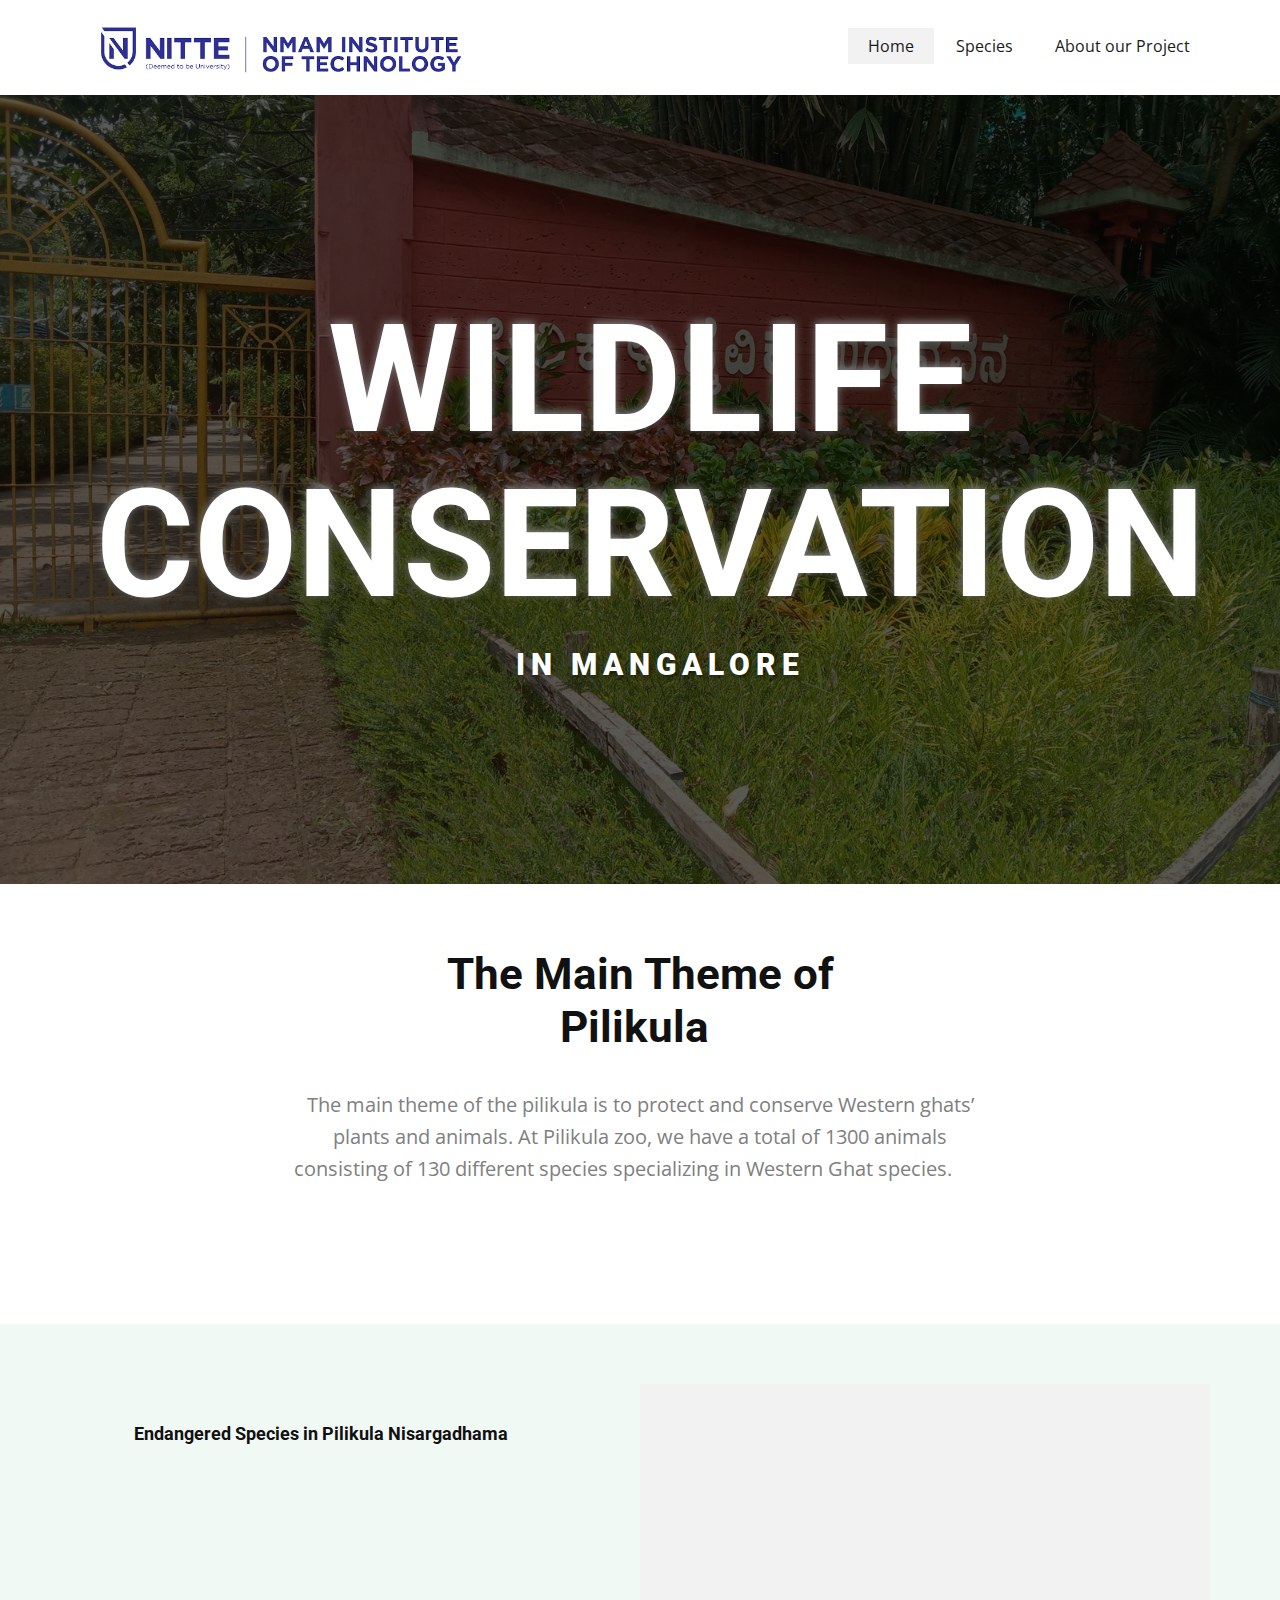
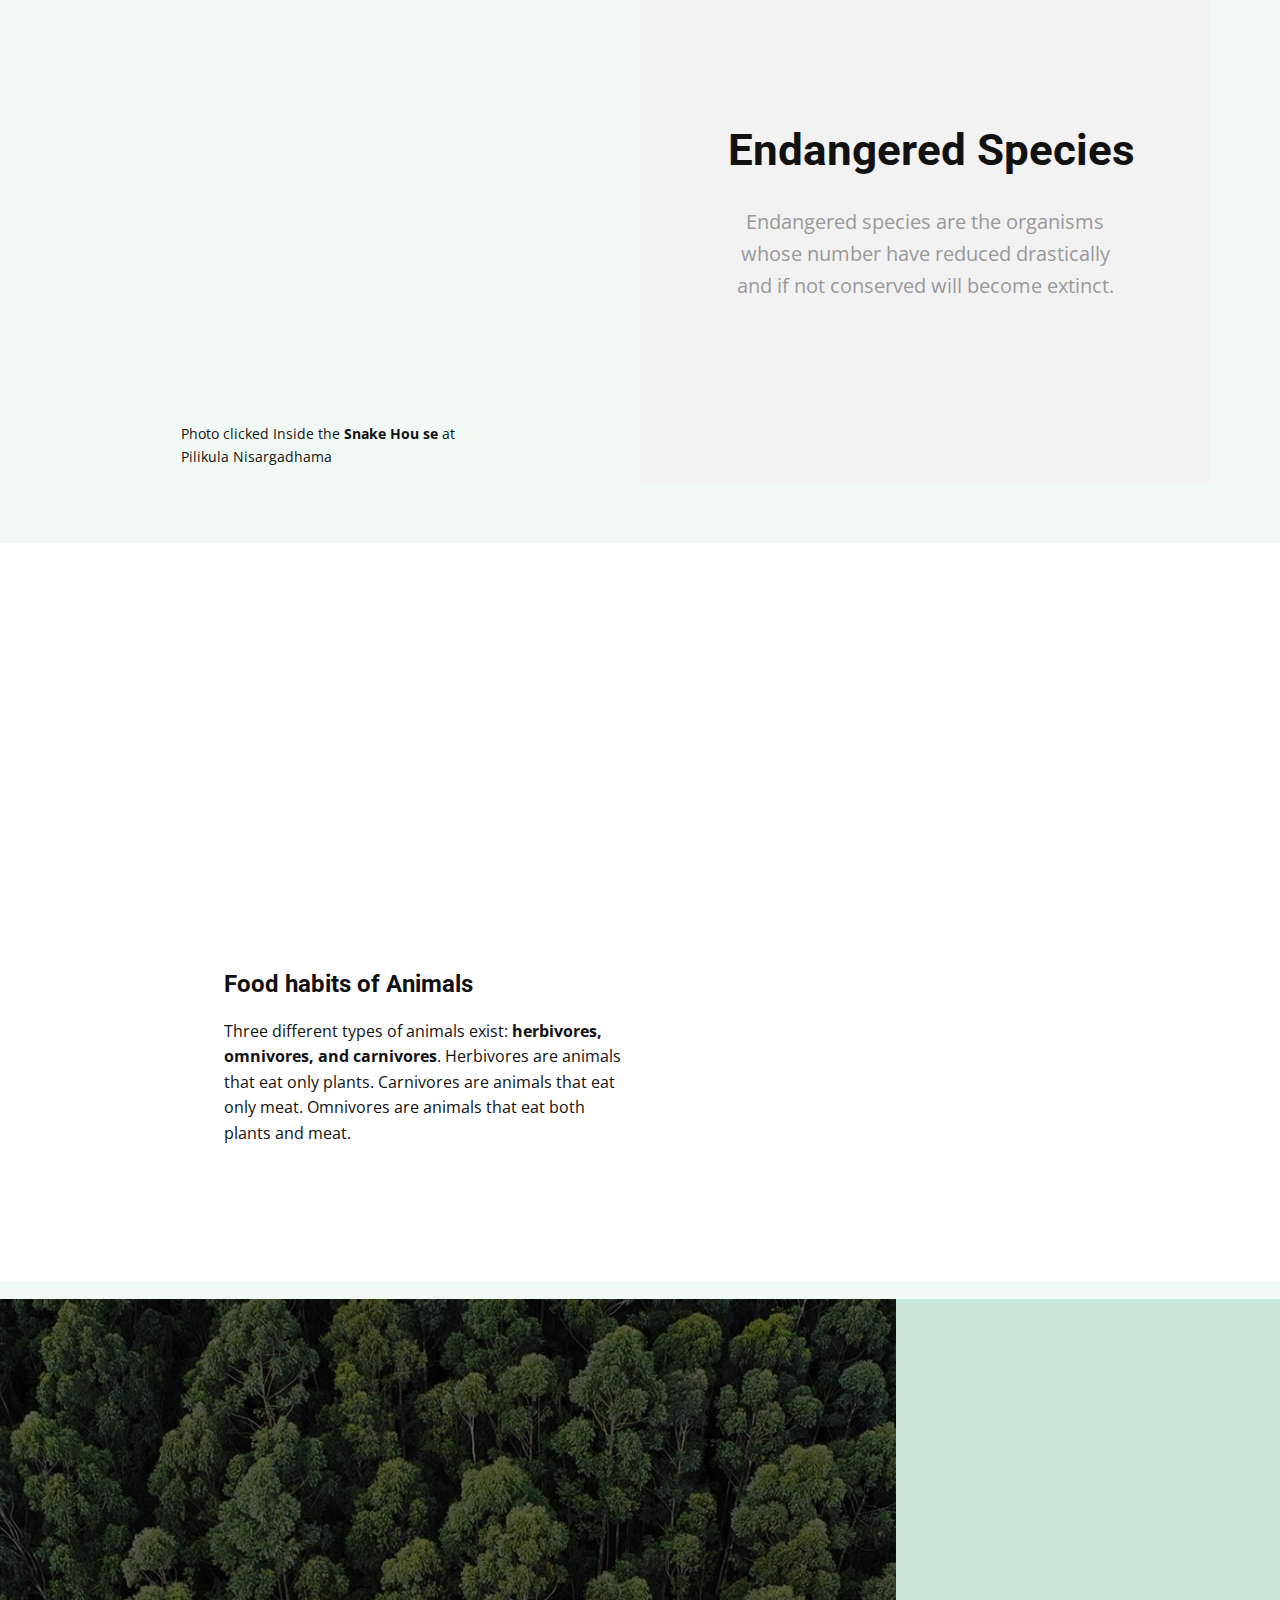
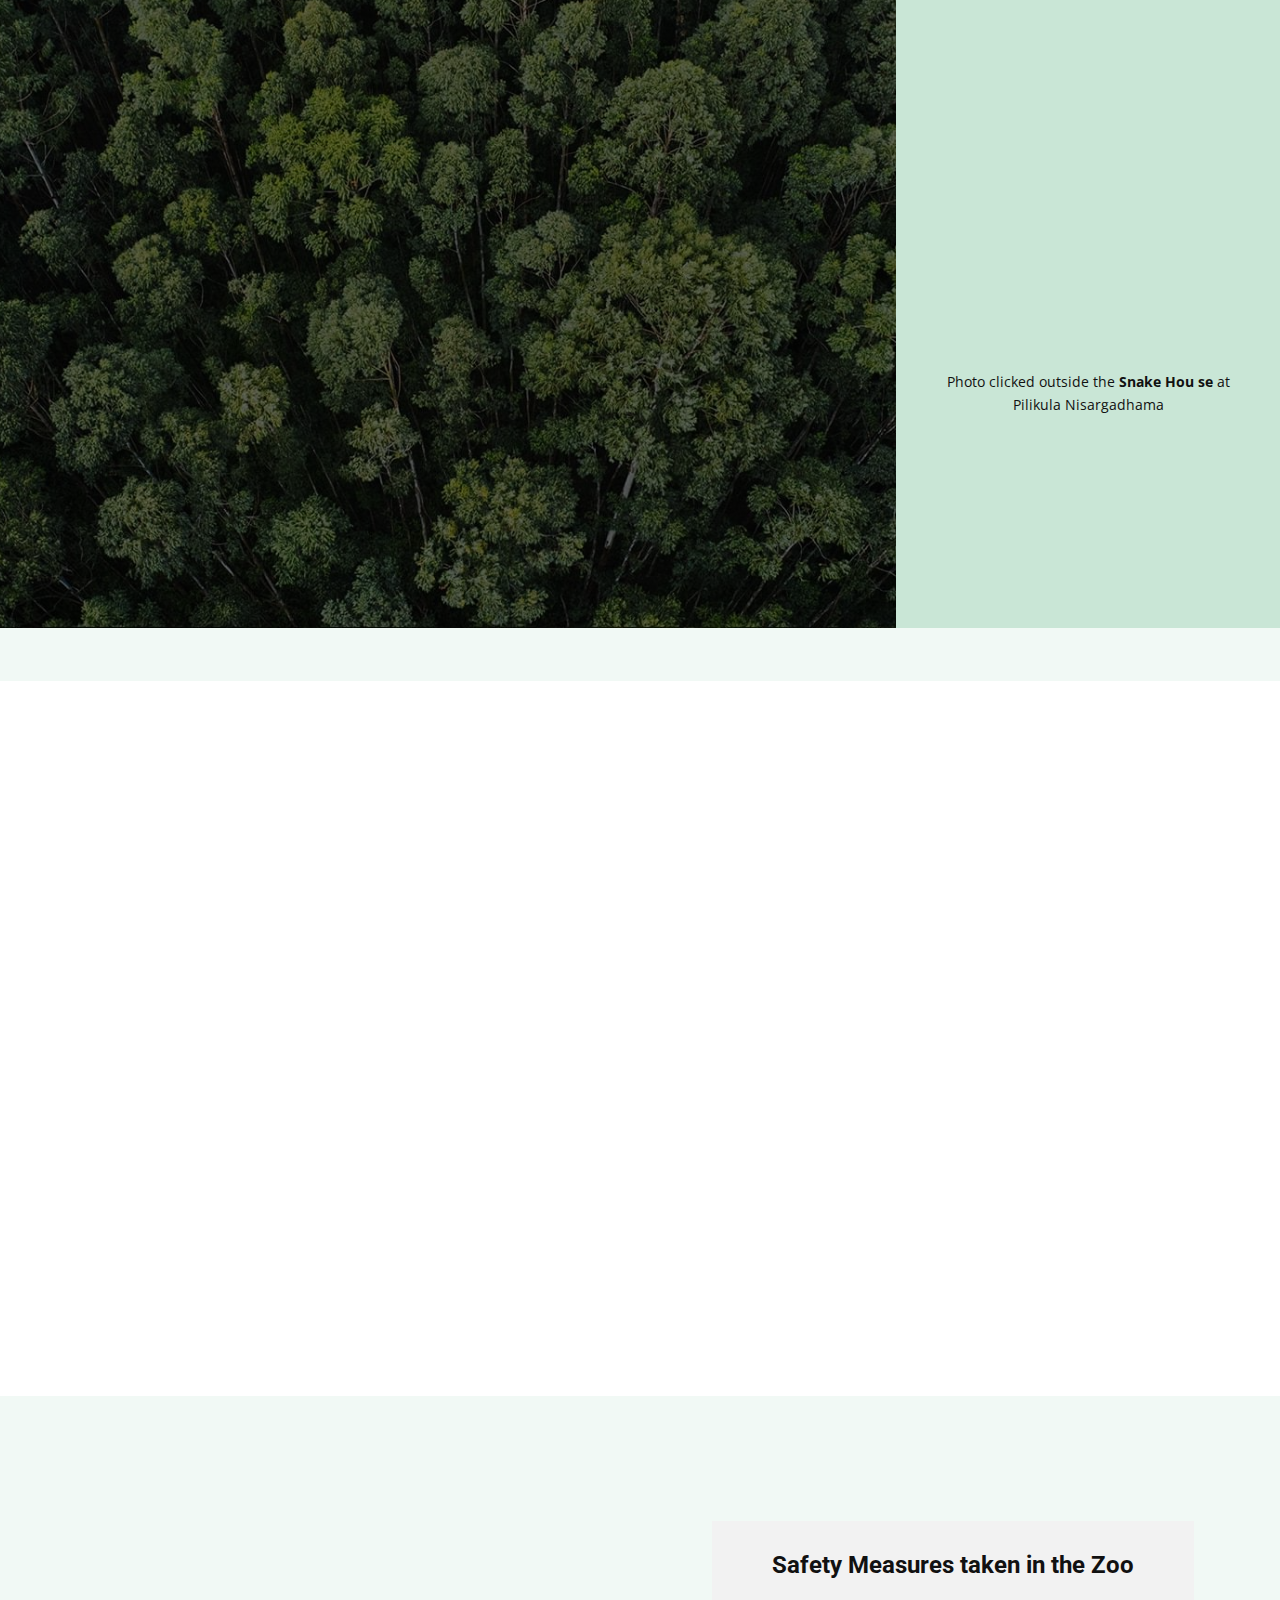
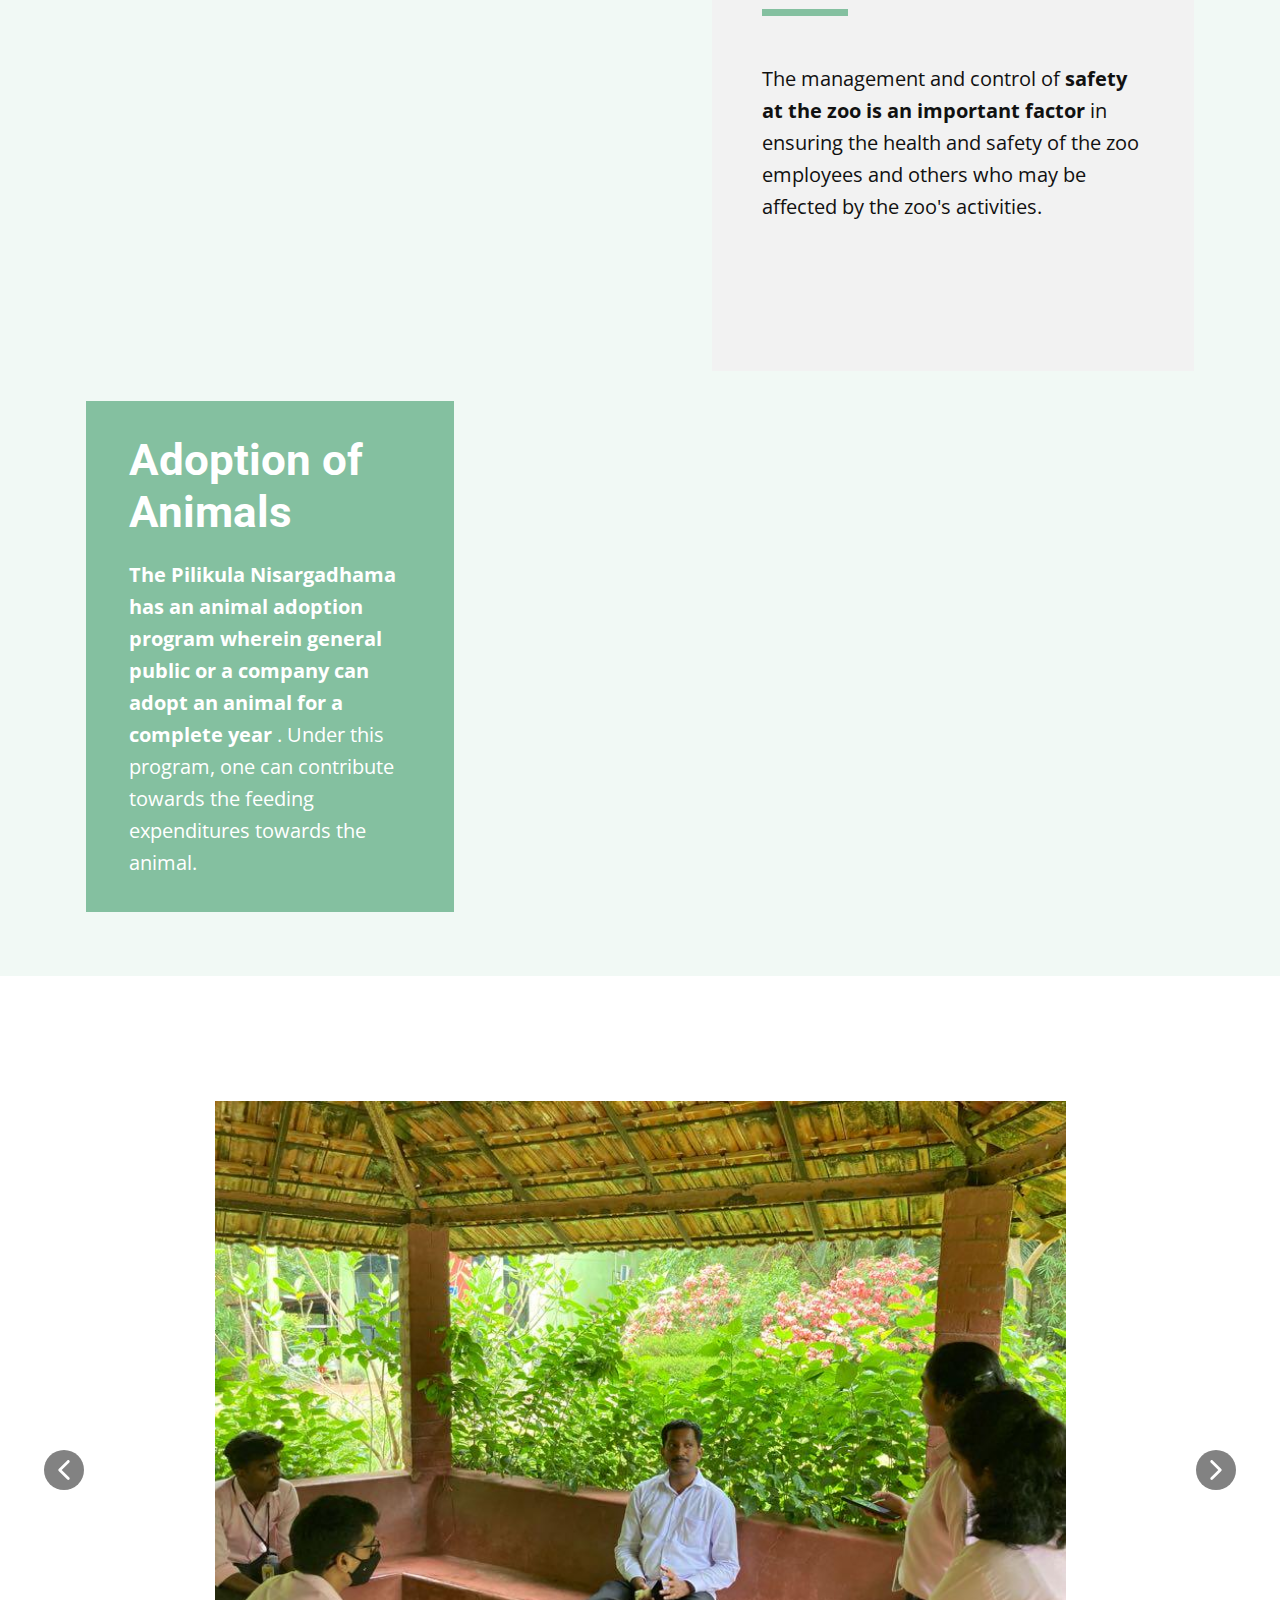
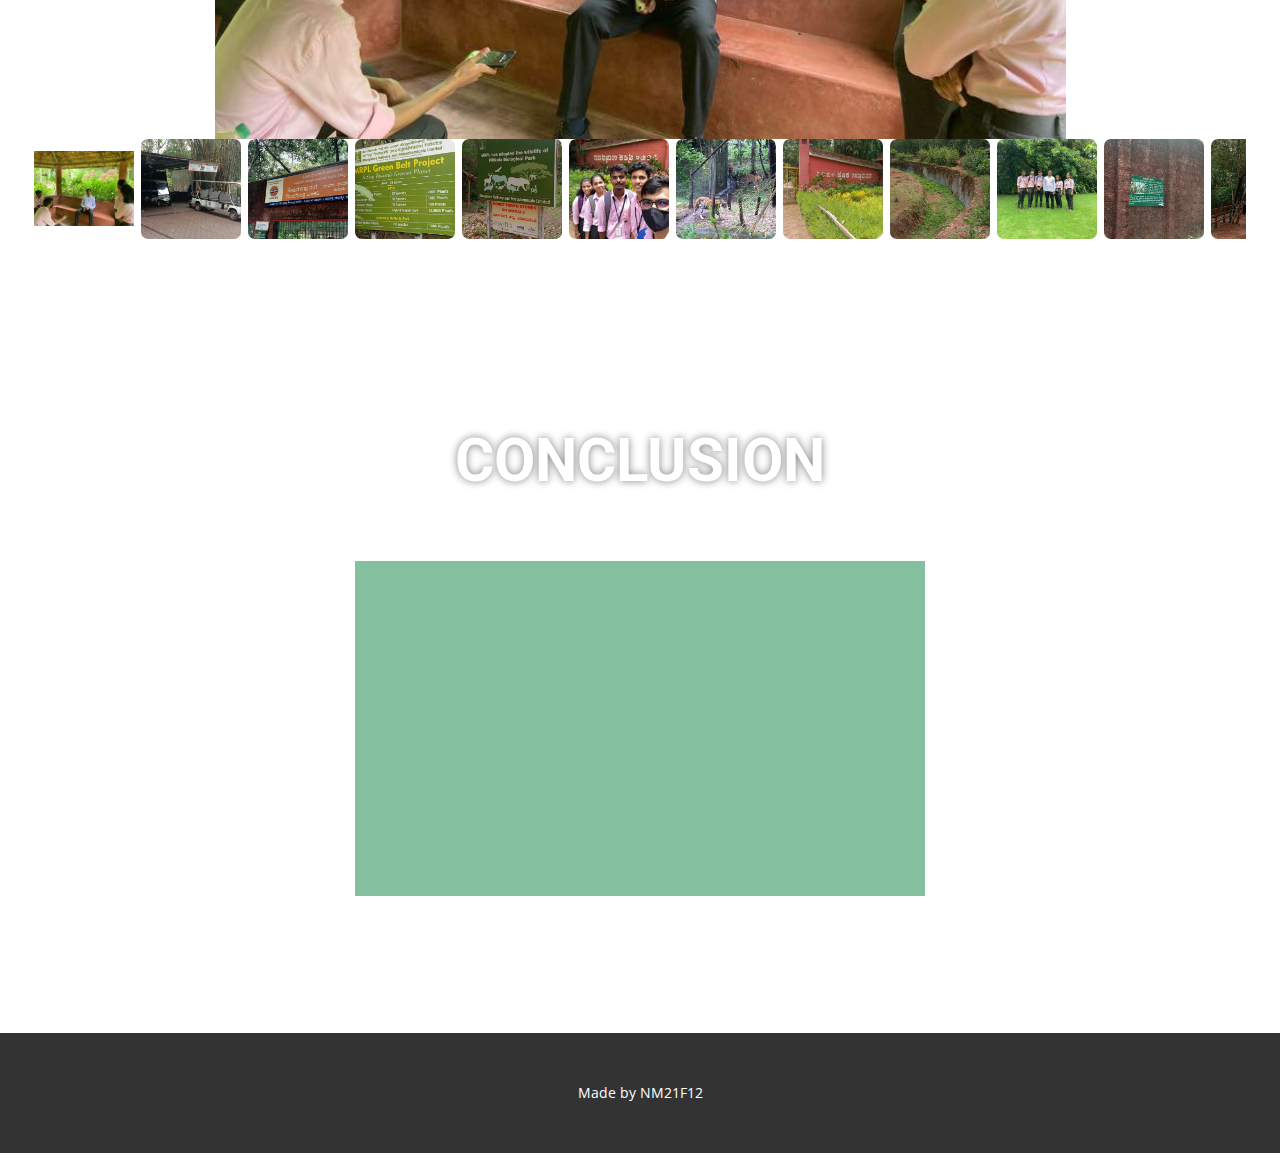
==== index.html @ 9545d74f "first commit" ====
<!DOCTYPE html>
<html style="font-size: 16px;">
  <head>
    <meta name="viewport" content="width=device-width, initial-scale=1.0">
    <meta charset="utf-8">
    <meta name="keywords" content="Caring for, THE FOREST, ​Help us to look after our forests, ​Forestry
technique, ​Forest wildlifeand hunting, ​Caring for forest to benefit nature and people">
    <meta name="description" content="">
    <title>Home</title>
    <link rel="stylesheet" href="nicepage.css" media="screen">
<link rel="stylesheet" href="Home.css" media="screen">
    <script class="u-script" type="text/javascript" src="jquery.js" defer=""></script>
    <script class="u-script" type="text/javascript" src="nicepage.js" defer=""></script>
    <meta name="generator" content="Nicepage 4.12.17, nicepage.com">
    <link id="u-theme-google-font" rel="stylesheet" href="https://fonts.googleapis.com/css?family=Roboto:100,100i,300,300i,400,400i,500,500i,700,700i,900,900i|Open+Sans:300,300i,400,400i,500,500i,600,600i,700,700i,800,800i">
    <link id="u-page-google-font" rel="stylesheet" href="https://fonts.googleapis.com/css?family=Roboto:100,100i,300,300i,400,400i,500,500i,700,700i,900,900i|Roboto:100,100i,300,300i,400,400i,500,500i,700,700i,900,900i|Roboto+Condensed:300,300i,400,400i,700,700i">
    
    
    
    
    
    
    
    
    
    
    <script type="application/ld+json">{
		"@context": "http://schema.org",
		"@type": "Organization",
		"name": "Site2",
		"logo": "images/nmamitlogo.png"
}</script>
    <meta name="theme-color" content="#efa69d">
    <meta property="og:title" content="Home">
    <meta property="og:description" content="">
    <meta property="og:type" content="website">
  </head>
  <body data-home-page="Home.html" data-home-page-title="Home" class="u-body u-xl-mode"><header class="u-clearfix u-header u-header" id="sec-3764"><div class="u-clearfix u-sheet u-valign-top-xs u-sheet-1">
        <a href="https://nmamit.nitte.edu.in/" class="u-image u-logo u-image-1" data-image-width="600" data-image-height="83" title="nitte" target="_blank">
          <img src="images/nmamitlogo.png" class="u-logo-image u-logo-image-1">
        </a>
        <nav class="u-menu u-menu-dropdown u-offcanvas u-menu-1" data-position="">
          <div class="menu-collapse" style="font-size: 1rem; letter-spacing: 0px;">
            <a class="u-button-style u-custom-left-right-menu-spacing u-custom-padding-bottom u-custom-top-bottom-menu-spacing u-nav-link u-text-active-palette-1-base u-text-hover-palette-2-base" href="#">
              <svg class="u-svg-link" viewBox="0 0 24 24"><use xmlns:xlink="http://www.w3.org/1999/xlink" xlink:href="#menu-hamburger"></use></svg>
              <svg class="u-svg-content" version="1.1" id="menu-hamburger" viewBox="0 0 16 16" x="0px" y="0px" xmlns:xlink="http://www.w3.org/1999/xlink" xmlns="http://www.w3.org/2000/svg"><g><rect y="1" width="16" height="2"></rect><rect y="7" width="16" height="2"></rect><rect y="13" width="16" height="2"></rect>
</g></svg>
            </a>
          </div>
          <div class="u-custom-menu u-nav-container">
            <ul class="u-nav u-spacing-2 u-unstyled u-nav-1"><li class="u-nav-item"><a class="u-active-grey-5 u-button-style u-hover-grey-10 u-nav-link u-text-active-grey-90 u-text-grey-90 u-text-hover-grey-90" href="Home.html" style="padding: 10px 20px;">Home</a>
</li><li class="u-nav-item"><a class="u-active-grey-5 u-button-style u-hover-grey-10 u-nav-link u-text-active-grey-90 u-text-grey-90 u-text-hover-grey-90" href="Species.html" style="padding: 10px 20px;">Species</a>
</li><li class="u-nav-item"><a class="u-active-grey-5 u-button-style u-hover-grey-10 u-nav-link u-text-active-grey-90 u-text-grey-90 u-text-hover-grey-90" href="About.html" target="_blank" style="padding: 10px 20px;">About our Project</a>
</li></ul>
          </div>
          <div class="u-custom-menu u-nav-container-collapse">
            <div class="u-black u-container-style u-inner-container-layout u-opacity u-opacity-95 u-sidenav">
              <div class="u-inner-container-layout u-sidenav-overflow">
                <div class="u-menu-close"></div>
                <ul class="u-align-center u-nav u-popupmenu-items u-unstyled u-nav-2"><li class="u-nav-item"><a class="u-button-style u-nav-link" href="Home.html">Home</a>
</li><li class="u-nav-item"><a class="u-button-style u-nav-link" href="Species.html">Species</a>
</li><li class="u-nav-item"><a class="u-button-style u-nav-link" href="About.html" target="_blank">About our Project</a>
</li></ul>
              </div>
            </div>
            <div class="u-black u-menu-overlay u-opacity u-opacity-70"></div>
          </div>
        </nav>
      </div></header>
    <section class="skrollable u-align-center u-clearfix u-image u-parallax u-shading u-section-1" src="" id="carousel_deab" data-image-width="4160" data-image-height="3120">
      <div class="u-clearfix u-sheet u-valign-middle u-sheet-1">
        <h1 class="u-align-center u-color-scheme-u10 u-color-style-multicolor-1 u-custom-font u-hover-feature u-text u-text-white u-title u-text-1" data-animation-name="customAnimationIn" data-animation-duration="1000" data-animation-direction="">Wildlife conservation</h1>
        <h2 class="u-text u-text-body-alt-color u-text-2">In mangalore</h2>
      </div>
      
    </section>
    <section class="u-align-center u-clearfix u-white u-section-2" id="carousel_029e">
      <div class="u-clearfix u-sheet u-sheet-1">
        <h3 class="u-text u-text-1">The Main Theme of Pilikula&nbsp;</h3>
        <p class="u-text u-text-grey-50 u-text-2"> The main theme of the pilikula is to protect and conserve
Western ghats’ plants and animals. At Pilikula zoo, we have a total of 1300
animals consisting of 130 different species specializing in Western Ghat species.&nbsp; &nbsp; &nbsp; &nbsp;</p>
        <a href="Aboutpilikula.html" class="u-active-palette-4-light-3 u-border-palette-4-base u-btn u-btn-round u-button-style u-hover-feature u-hover-palette-4-light-2 u-palette-4-light-1 u-radius-50 u-text-hover-white u-btn-1" data-animation-name="flipIn" data-animation-duration="1000" data-animation-direction="X">More ABOUT PILIKULA NISARGADH<span class="u-text-white"></span>AMA&nbsp;&nbsp;<span class="u-icon u-text-palette-4-dark-1 u-icon-1"><svg class="u-svg-content" viewBox="0 0 412.72 412.72" x="0px" y="0px" style="width: 1em; height: 1em;"><path d="M404.72,82.944c-0.027,0-0.054,0-0.08,0h0h-27.12v-9.28c0.146-3.673-2.23-6.974-5.76-8    c-18.828-4.934-38.216-7.408-57.68-7.36c-32,0-75.6,7.2-107.84,40c-32-33.12-75.92-40-107.84-40    c-19.464-0.048-38.852,2.426-57.68,7.36c-3.53,1.026-5.906,4.327-5.76,8v9.2H8c-4.418,0-8,3.582-8,8v255.52c0,4.418,3.582,8,8,8    c1.374-0.004,2.724-0.362,3.92-1.04c0.8-0.4,80.8-44.16,192.48-16h1.2h0.72c0.638,0.077,1.282,0.077,1.92,0    c112-28.4,192,15.28,192.48,16c2.475,1.429,5.525,1.429,8,0c2.46-1.42,3.983-4.039,4-6.88V90.944    C412.72,86.526,409.139,82.944,404.72,82.944z M16,333.664V98.944h19.12v200.64c-0.05,4.418,3.491,8.04,7.909,8.09    c0.432,0.005,0.864-0.025,1.291-0.09c16.55-2.527,33.259-3.864,50-4c23.19-0.402,46.283,3.086,68.32,10.32    C112.875,307.886,62.397,314.688,16,333.664z M94.32,287.664c-14.551,0.033-29.085,0.968-43.52,2.8V79.984    c15.576-3.47,31.482-5.241,47.44-5.28c29.92,0,71.2,6.88,99.84,39.2l0.24,199.28C181.68,302.304,149.2,287.664,94.32,287.664z     M214.32,113.904c28.64-32,69.92-39.2,99.84-39.2c15.957,0.047,31.863,1.817,47.44,5.28v210.48    c-14.354-1.849-28.808-2.811-43.28-2.88c-54.56,0-87.12,14.64-104,25.52V113.904z M396.64,333.664    c-46.496-19.028-97.09-25.831-146.96-19.76c22.141-7.26,45.344-10.749,68.64-10.32c16.846,0.094,33.663,1.404,50.32,3.92    c4.368,0.663,8.447-2.341,9.11-6.709c0.065-0.427,0.095-0.859,0.09-1.291V98.944h19.12L396.64,333.664z"></path></svg><img></span>
        </a>
      </div>
      
    </section>
    <section class="u-clearfix u-palette-4-light-3 u-section-3" id="carousel_2347">
      <div class="u-clearfix u-sheet u-sheet-1">
        <div class="u-clearfix u-expanded-width u-layout-wrap u-layout-wrap-1">
          <div class="u-layout">
            <div class="u-layout-row">
              <div class="u-align-left u-container-style u-layout-cell u-size-30 u-layout-cell-1">
                <div class="u-container-layout u-container-layout-1">
                  <h4 class="u-text u-text-1"> Endangered Species in Pilikula Nisargadhama</h4>
                  <img class="u-expanded-width u-hover-feature u-image u-image-round u-image-1" src="images/BDC9A3B0-B157-4EE6-817F-DE11A17C4619.jpg" alt="" data-image-width="647" data-image-height="809" data-animation-name="customAnimationIn" data-animation-duration="1000">
                  <p class="u-small-text u-text u-text-variant u-text-2">Photo clicked Inside the <span style="font-weight: 700;">Snake Hou</span>
                    <span style="font-weight: 700;">se</span> at Pilikula Nisargadhama
                  </p>
                </div>
              </div>
              <div class="u-align-center u-container-style u-grey-5 u-layout-cell u-shape-rectangle u-size-30 u-layout-cell-2">
                <div class="u-container-layout u-container-layout-2">
                  <div class="u-hover-feature u-image u-image-circle u-image-2" alt="" data-image-width="937" data-image-height="930" data-animation-name="customAnimationIn" data-animation-duration="1000"></div>
                  <h3 class="u-text u-text-3">Endangered Species</h3>
                  <p class="u-text u-text-grey-40 u-text-4"> Endangered species are the organisms whose number have reduced drastically and if not conserved will become extinct. </p>
                  <a href="Endangered.html" data-page-id="2894825" class="u-active-palette-4-dark-1 u-btn u-btn-round u-button-style u-hover-feature u-hover-palette-4-dark-1 u-palette-4-base u-radius-50 u-btn-1" data-animation-name="flipIn" data-animation-duration="1000" data-animation-direction="X">know more</a>
                </div>
              </div>
            </div>
          </div>
        </div>
      </div>
      
      
      
    </section>
    <section class="u-align-center-lg u-align-center-md u-align-center-sm u-align-center-xl u-align-left-xs u-clearfix u-section-4" id="carousel_af0f">
      <div class="u-clearfix u-sheet u-valign-middle u-sheet-1">
        <div class="u-clearfix u-gutter-30 u-layout-wrap u-layout-wrap-1">
          <div class="u-gutter-0 u-layout" style="">
            <div class="u-layout-row" style="">
              <div class="u-size-32" style="">
                <div class="u-layout-col" style="">
                  <div class="u-align-left u-container-style u-image u-image-default u-layout-cell u-left-cell u-shading u-size-28 u-image-1" data-image-width="1600" data-image-height="751" data-animation-name="customAnimationIn" data-animation-duration="1000">
                    <div class="u-container-layout u-container-layout-1"></div>
                  </div>
                  <div class="u-align-left u-container-style u-layout-cell u-left-cell u-size-32 u-layout-cell-2" src="">
                    <div class="u-container-layout u-container-layout-2">
                      <h4 class="u-text u-text-1"> Food habits of Animals</h4>
                      <p class="u-text u-text-2"> Three different types of animals exist:&nbsp;<b>herbivores, omnivores, and carnivores</b>. Herbivores are animals that eat only plants. Carnivores are animals that eat only meat. Omnivores are animals that eat both plants and meat.
                      </p>
                      <a href="Foodhabits.html" data-page-id="836007733" class="u-active-palette-4-dark-1 u-btn u-btn-round u-button-style u-hover-feature u-hover-palette-4-dark-1 u-palette-4-base u-radius-50 u-btn-1" data-animation-name="flipIn" data-animation-duration="1000" data-animation-direction="X">Learn more</a>
                    </div>
                  </div>
                </div>
              </div>
              <div class="u-size-28">
                <div class="u-layout-col">
                  <div class="u-align-left u-container-style u-image u-image-default u-layout-cell u-right-cell u-shading u-size-60 u-image-2" src="" data-image-width="1600" data-image-height="751" data-animation-name="customAnimationIn" data-animation-duration="1000" data-animation-direction="">
                    <div class="u-container-layout u-container-layout-3" src=""></div>
                  </div>
                </div>
              </div>
            </div>
          </div>
        </div>
      </div>
      
    </section>
    <section class="u-clearfix u-palette-4-light-3 u-section-5" id="carousel_1931">
      <div class="u-clearfix u-expanded-width u-layout-wrap u-layout-wrap-1">
        <div class="u-layout">
          <div class="u-layout-row">
            <div class="u-align-left u-container-style u-image u-layout-cell u-left-cell u-shading u-size-42 u-image-1" data-image-width="1500" data-image-height="1000">
              <div class="u-container-layout u-container-layout-1">
                <div class="u-align-center u-container-style u-group u-palette-1-light-3 u-radius-50 u-shape-round u-group-1" data-animation-name="pulse" data-animation-duration="1000" data-animation-direction="" data-animation-delay="250">
                  <div class="u-container-layout u-container-layout-2">
                    <h3 class="u-text u-text-1">Species in Pilikula</h3>
                    <img class="u-hover-feature u-image u-image-round u-image-2" src="images/endangered-16530387753x2.webp" data-image-width="510" data-image-height="340" data-animation-name="customAnimationIn" data-animation-duration="1000">
                    <p class="u-text u-text-2"><b>
                        <span style="font-size: 1.25rem;">&nbsp;Pilikula zoo has a total of 1300 animals consisting of 130 different species specializing in Western Ghat species</span></b>
                      <span style="font-size: 1.25rem;">
                        <br>
                        <br><b>The main objective of the zoo is conservation of biodiversity, education, research, recreation and awareness.</b>
                        <br><b>The main theme of this zoo is to protect and conserve&nbsp; western ghat's plants and animals.</b>
                      </span>
                      <br>
                    </p>
                    <a href="Endangered.html" class="u-active-palette-4-dark-3 u-btn u-btn-round u-button-style u-hover-feature u-hover-palette-4-light-2 u-palette-4-dark-1 u-btn-1" target="_blank" data-animation-name="customAnimationIn" data-animation-duration="1000"> &nbsp;LIST OF ALL THE SPECIES&nbsp;<span class="u-file-icon u-icon u-text-white u-icon-1"><img src="images/5.png" alt=""></span>
                    </a>
                  </div>
                </div>
              </div>
            </div>
            <div class="u-align-center u-container-style u-layout-cell u-palette-4-light-2 u-right-cell u-shape-rectangle u-size-18 u-layout-cell-2">
              <div class="u-container-layout u-valign-top-sm u-valign-top-xs u-container-layout-3">
                <img class="u-expanded-width u-hover-feature u-image u-image-round u-radius-50 u-image-3" src="images/IMG_20220528_114253.jpg" alt="" data-image-width="751" data-image-height="1600" data-animation-name="pulse" data-animation-duration="1000" data-animation-direction="">
                <p class="u-small-text u-text u-text-variant u-text-3">Photo clicked outside the <span style="font-weight: 700;">Snake Hou</span>
                  <span style="font-weight: 700;">se</span> at Pilikula Nisargadhama
                </p>
              </div>
            </div>
          </div>
        </div>
      </div>
      
      
      
    </section>
    <section class="skrollable u-align-center u-clearfix u-image u-parallax u-shading u-section-6" src="" data-image-width="4957" data-image-height="2783" id="carousel_d7d2">
      <div class="u-clearfix u-sheet u-sheet-1">
        <h2 class="u-text u-text-1"> Some Facts about Pilikula Nisargadhama</h2>
        <div class="u-list u-list-1">
          <div class="u-repeater u-repeater-1">
            <div class="u-container-style u-hover-feature u-list-item u-repeater-item u-list-item-1" data-animation-name="pulse" data-animation-duration="1000" data-animation-direction="">
              <div class="u-container-layout u-similar-container u-container-layout-1">
                <img class="u-expanded-width u-image u-image-round u-radius-10 u-image-1" src="images/IMG_3165.jpeg" alt="" data-image-width="836" data-image-height="627" data-animation-name="customAnimationIn" data-animation-duration="1000" data-animation-direction="">
                <p class="u-small-text u-text u-text-default u-text-variant u-text-2"><b>It organizes a number of training and awareness programmes.</b>
                </p>
              </div>
            </div>
            <div class="u-container-style u-hover-feature u-list-item u-repeater-item u-list-item-2" data-animation-name="pulse" data-animation-duration="1000" data-animation-direction="">
              <div class="u-container-layout u-similar-container u-container-layout-2">
                <img class="u-expanded-width u-image u-image-round u-radius-10 u-image-2" src="images/IMG_20220528_111234.jpg" alt="" data-image-width="1200" data-image-height="1600" data-animation-name="customAnimationIn" data-animation-duration="1000" data-animation-direction="">
                <p class="u-small-text u-text u-text-default u-text-variant u-text-3"><b>It was first looked after by Pilikula Nisargadhama Society but now it is under Pilukula development authority</b>
                </p>
              </div>
            </div>
            <div class="u-container-style u-hover-feature u-list-item u-repeater-item u-list-item-3" data-animation-name="pulse" data-animation-duration="1000" data-animation-direction="">
              <div class="u-container-layout u-similar-container u-container-layout-3">
                <img class="u-expanded-width u-image u-image-round u-radius-10 u-image-3" src="images/visitors.jfif" alt="" data-image-width="292" data-image-height="173" data-animation-name="customAnimationIn" data-animation-duration="1000" data-animation-direction="">
                <p class="u-small-text u-text u-text-default u-text-variant u-text-4"><b></b><b>Every year&nbsp; 6-7 lakh people visit the zoo, from all over the world.</b>
                </p>
              </div>
            </div>
            <div class="u-container-style u-hover-feature u-list-item u-repeater-item u-list-item-4" data-animation-name="pulse" data-animation-duration="1000" data-animation-direction="">
              <div class="u-container-layout u-similar-container u-container-layout-4">
                <img class="u-expanded-width u-image u-image-round u-radius-10 u-image-4" src="images/IMG_20220528_124607.jpg" alt="" data-image-width="1952" data-image-height="4160" data-animation-name="customAnimationIn" data-animation-duration="1000" data-animation-direction="">
                <p class="u-small-text u-text u-text-default u-text-variant u-text-5"><b>Pilikula has been made possible by generous people who understand the need &amp; benefit of conserving biodiversity and coming forward with financial resources.</b>
                </p>
              </div>
            </div>
            <div class="u-container-style u-hover-feature u-list-item u-repeater-item u-list-item-5" data-animation-name="pulse" data-animation-duration="1000" data-animation-direction="">
              <div class="u-container-layout u-similar-container u-container-layout-5">
                <img class="u-expanded-width u-image u-image-round u-radius-10 u-image-5" src="images/IMG_20220528_133845.jpg" alt="" data-image-width="4160" data-image-height="1952" data-animation-name="customAnimationIn" data-animation-duration="1000" data-animation-direction="">
                <p class="u-small-text u-text u-text-default u-text-variant u-text-6"><b>There are so many facilities provided by the zoo .We saw 2-3 Stalls , Drinking water dispencers, Washrooms, Informative boards with QR code. Also Electric vehicles are used in the zoo which visitors can use</b>
                </p>
              </div>
            </div>
          </div>
        </div>
      </div>
      
      
      
      
      
    </section>
    <section class="u-clearfix u-palette-4-light-3 u-section-7" id="carousel_2618">
      <div class="u-clearfix u-sheet u-sheet-1">
        <div class="u-clearfix u-gutter-30 u-layout-wrap u-layout-wrap-1">
          <div class="u-layout">
            <div class="u-layout-col">
              <div class="u-size-30">
                <div class="u-layout-row">
                  <div class="u-container-style u-effect-fade u-hover-box u-image u-layout-cell u-left-cell u-size-33 u-image-1" data-animation-name="customAnimationIn" data-animation-duration="1000" data-image-width="1600" data-image-height="900" data-animation-direction="X">
                    <div class="u-back-slide u-container-layout u-container-layout-1" data-image-width="1920" data-image-height="1080"></div>
                    <div class="u-black u-container-layout u-opacity u-opacity-25 u-over-slide u-container-layout-2"></div>
                  </div>
                  <div class="u-container-style u-grey-5 u-layout-cell u-right-cell u-size-27 u-layout-cell-2">
                    <div class="u-container-layout u-valign-top u-container-layout-3">
                      <h4 class="u-align-center u-text u-text-1">Safety Measures taken in the Zoo</h4>
                      <div class="u-border-7 u-border-palette-4-base u-line u-line-horizontal u-line-1"></div>
                      <p class="u-text u-text-2"> The management and control of <span style="font-weight: 700;">safety at the zoo is an important factor</span> in ensuring the health and safety of the zoo employees and others who may be affected by the zoo's activities.&nbsp;<br>
                      </p>
                      <a href="safety.html" class="u-border-2 u-border-palette-3-dark-1 u-btn u-button-style u-hover-palette-3-light-1 u-palette-3-light-2 u-text-palette-3-dark-2 u-btn-1" data-animation-name="flipIn" data-animation-duration="1000" data-animation-direction="X">READ MORE</a>
                    </div>
                  </div>
                </div>
              </div>
              <div class="u-size-30">
                <div class="u-layout-row">
                  <div class="u-align-left u-container-style u-layout-cell u-left-cell u-palette-4-base u-size-21 u-layout-cell-3">
                    <div class="u-border-3 u-border-palette-4-base u-container-layout u-container-layout-4">
                      <h3 class="u-text u-text-3">Adoption of Animals</h3>
                      <p class="u-text u-text-4"><b>The Pilikula Nisargadhama has an animal adoption program ​wherein general public or a company can adopt an animal for a complete year </b>. Under this program, one can contribute towards the feeding expenditures towards the animal.
                      </p>
                    </div>
                  </div>
                  <div class="u-container-style u-layout-cell u-right-cell u-shading u-size-39 u-layout-cell-4" data-image-width="4160" data-image-height="1952" data-animation-name="customAnimationIn" data-animation-duration="1000">
                    <div class="u-background-effect u-expanded">
                      <div class="u-background-effect-image u-expanded u-image u-shading u-image-2" data-image-width="4160" data-image-height="1952"></div>
                    </div>
                    <div class="u-container-layout"></div>
                  </div>
                </div>
              </div>
            </div>
          </div>
        </div>
        <a href="adoption.html" data-page-id="836007733" class="u-border-2 u-border-palette-3-dark-1 u-btn u-button-style u-hover-palette-3-light-1 u-palette-3-light-2 u-text-palette-3-dark-2 u-btn-2" data-animation-name="flipIn" data-animation-duration="1000" data-animation-direction="X">READ MORE</a>
      </div>
    </section>
    <section class="u-clearfix u-shading u-uploaded-video u-video u-section-8" id="sec-ba68">
      <div class="u-background-video u-expanded" style="filter: brightness(0.45);">
        <div class="embed-responsive">
          <video class="embed-responsive-item" data-autoplay="1" loop="" muted="" autoplay="autoplay" playsinline="">
            <source src="files/video_20220528_114220.mp4" type="video/mp4">
            <p>Your browser does not support HTML5 video.</p>
          </video>
        </div>
      </div>
      <div class="u-clearfix u-sheet u-sheet-1">
        <h2 class="u-align-center u-custom-font u-font-roboto-condensed u-subtitle u-text u-text-body-alt-color u-text-default u-text-1">Gallery</h2>
        <div class="u-carousel u-carousel-fade u-gallery u-layout-thumbnails u-lightbox u-no-transition u-product-zoom u-show-text-always u-gallery-1" id="carousel-1088" data-pause="false" data-interval="4000" data-u-ride="carousel">
          <div class="u-carousel-inner u-gallery-inner" role="listbox">
            <div class="u-active u-carousel-item u-gallery-item u-carousel-item-1">
              <div class="u-back-slide" data-image-width="836" data-image-height="627">
                <img class="u-back-image u-expanded" src="images/IMG_3162.jpeg">
              </div>
              <div class="u-align-center u-over-slide u-over-slide-1">
                <h3 class="u-gallery-heading"></h3>
                <p class="u-gallery-text"></p>
              </div>
            </div>
            <div class="u-carousel-item u-gallery-item u-carousel-item-2" data-image-width="1600" data-image-height="751">
              <div class="u-back-slide">
                <img class="u-back-image u-expanded" src="images/IMG_20220528_1338451.jpg">
              </div>
              <div class="u-align-center u-over-slide u-over-slide-2">
                <h3 class="u-gallery-heading"></h3>
                <p class="u-gallery-text"></p>
              </div>
              <style data-mode="XL" data-visited="true"></style>
              <style data-mode="LG"></style>
              <style data-mode="MD"></style>
              <style data-mode="SM"></style>
              <style data-mode="XS"></style>
            </div>
            <div class="u-carousel-item u-gallery-item u-carousel-item-3" data-image-width="1600" data-image-height="751">
              <div class="u-back-slide">
                <img class="u-back-image u-expanded" src="images/IMG_20220528_1208262.jpg">
              </div>
              <div class="u-align-center u-over-slide u-over-slide-3">
                <h3 class="u-gallery-heading">Sample Title</h3>
                <p class="u-gallery-text">Sample Text</p>
              </div>
              <style data-mode="XL" data-visited="true"></style>
              <style data-mode="LG"></style>
              <style data-mode="MD"></style>
              <style data-mode="SM"></style>
              <style data-mode="XS"></style>
            </div>
            <div class="u-carousel-item u-gallery-item u-carousel-item-4" data-image-width="1600" data-image-height="751">
              <div class="u-back-slide">
                <img class="u-back-image u-expanded" src="images/IMG_20220528_1223522.jpg">
              </div>
              <div class="u-align-center u-over-slide u-over-slide-4">
                <h3 class="u-gallery-heading">Sample Title</h3>
                <p class="u-gallery-text">Sample Text</p>
              </div>
              <style data-mode="XL" data-visited="true"></style>
              <style data-mode="LG"></style>
              <style data-mode="MD"></style>
              <style data-mode="SM"></style>
              <style data-mode="XS"></style>
            </div>
            <div class="u-carousel-item u-gallery-item u-carousel-item-5" data-image-width="751" data-image-height="1600">
              <div class="u-back-slide">
                <img class="u-back-image u-expanded" src="images/IMG_20220528_1246071.jpg">
              </div>
              <div class="u-align-center u-over-slide u-over-slide-5">
                <h3 class="u-gallery-heading">Sample Title</h3>
                <p class="u-gallery-text">Sample Text</p>
              </div>
              <style data-mode="XL" data-visited="true"></style>
              <style data-mode="LG"></style>
              <style data-mode="MD"></style>
              <style data-mode="SM"></style>
              <style data-mode="XS"></style>
            </div>
            <div class="u-carousel-item u-gallery-item u-carousel-item-6" data-image-width="751" data-image-height="1600">
              <div class="u-back-slide" data-image-width="835" data-image-height="627">
                <img class="u-back-image u-expanded" src="images/IMG_3033.jpeg">
              </div>
              <div class="u-align-center u-over-slide u-over-slide-6">
                <h3 class="u-gallery-heading">Sample Title</h3>
                <p class="u-gallery-text">Sample Text</p>
              </div>
              <style data-mode="XL" data-visited="true"></style>
              <style data-mode="LG"></style>
              <style data-mode="MD"></style>
              <style data-mode="SM"></style>
              <style data-mode="XS"></style>
            </div>
            <div class="u-carousel-item u-gallery-item u-carousel-item-7" data-image-width="751" data-image-height="1600">
              <div class="u-back-slide" data-image-width="836" data-image-height="627">
                <img class="u-back-image u-expanded" src="images/IMG_3098.jpeg">
              </div>
              <div class="u-align-center u-over-slide u-over-slide-7">
                <h3 class="u-gallery-heading">Sample Title</h3>
                <p class="u-gallery-text">Sample Text</p>
              </div>
              <style data-mode="XL" data-visited="true"></style>
              <style data-mode="LG"></style>
              <style data-mode="MD"></style>
              <style data-mode="SM"></style>
              <style data-mode="XS"></style>
            </div>
            <div class="u-carousel-item u-gallery-item u-carousel-item-8" data-image-width="1600" data-image-height="1200">
              <div class="u-back-slide">
                <img class="u-back-image u-expanded" src="images/IMG_20220528_1126331.jpg">
              </div>
              <div class="u-align-center u-over-slide u-over-slide-8">
                <h3 class="u-gallery-heading">Sample Title</h3>
                <p class="u-gallery-text">Sample Text</p>
              </div>
              <style data-mode="XL" data-visited="true"></style>
              <style data-mode="LG"></style>
              <style data-mode="MD"></style>
              <style data-mode="SM"></style>
              <style data-mode="XS"></style>
            </div>
            <div class="u-carousel-item u-gallery-item u-carousel-item-9" data-image-width="751" data-image-height="1600">
              <div class="u-back-slide">
                <img class="u-back-image u-expanded" src="images/IMG_20220528_125255.jpg">
              </div>
              <div class="u-align-center u-over-slide u-over-slide-9">
                <h3 class="u-gallery-heading">Sample Title</h3>
                <p class="u-gallery-text">Sample Text</p>
              </div>
              <style data-mode="XL" data-visited="true"></style>
              <style data-mode="LG"></style>
              <style data-mode="MD"></style>
              <style data-mode="SM"></style>
              <style data-mode="XS"></style>
            </div>
            <div class="u-carousel-item u-gallery-item u-carousel-item-10" data-image-width="751" data-image-height="1600">
              <div class="u-back-slide" data-image-width="836" data-image-height="627">
                <img class="u-back-image u-expanded" src="images/IMG_3171.jpeg">
              </div>
              <div class="u-align-center u-over-slide u-over-slide-10">
                <h3 class="u-gallery-heading">Sample Title</h3>
                <p class="u-gallery-text">Sample Text</p>
              </div>
              <style data-mode="XL" data-visited="true"></style>
              <style data-mode="LG"></style>
              <style data-mode="MD"></style>
              <style data-mode="SM"></style>
              <style data-mode="XS"></style>
            </div>
            <div class="u-carousel-item u-gallery-item u-carousel-item-11" data-image-width="1600" data-image-height="751">
              <div class="u-back-slide">
                <img class="u-back-image u-expanded" src="images/IMG_20220528_124549.jpg">
              </div>
              <div class="u-align-center u-over-slide u-over-slide-11">
                <h3 class="u-gallery-heading">Sample Title</h3>
                <p class="u-gallery-text">Sample Text</p>
              </div>
              <style data-mode="XL" data-visited="true"></style>
              <style data-mode="LG"></style>
              <style data-mode="MD"></style>
              <style data-mode="SM"></style>
              <style data-mode="XS"></style>
            </div>
            <div class="u-carousel-item u-gallery-item u-carousel-item-12" data-image-width="751" data-image-height="1600">
              <div class="u-back-slide">
                <img class="u-back-image u-expanded" src="images/IMG_20220528_124639.jpg">
              </div>
              <div class="u-align-center u-over-slide u-over-slide-12">
                <h3 class="u-gallery-heading">Sample Title</h3>
                <p class="u-gallery-text">Sample Text</p>
              </div>
              <style data-mode="XL" data-visited="true"></style>
              <style data-mode="LG"></style>
              <style data-mode="MD"></style>
              <style data-mode="SM"></style>
              <style data-mode="XS"></style>
            </div>
            <div class="u-carousel-item u-gallery-item u-carousel-item-13" data-image-width="1600" data-image-height="751">
              <div class="u-back-slide">
                <img class="u-back-image u-expanded" src="images/IMG_20220528_124337.jpg">
              </div>
              <div class="u-align-center u-over-slide u-over-slide-13">
                <h3 class="u-gallery-heading">Sample Title</h3>
                <p class="u-gallery-text">Sample Text</p>
              </div>
              <style data-mode="XL" data-visited="true"></style>
              <style data-mode="LG"></style>
              <style data-mode="MD"></style>
              <style data-mode="SM"></style>
              <style data-mode="XS"></style>
            </div>
            <div class="u-carousel-item u-gallery-item u-carousel-item-14" data-image-width="1600" data-image-height="751">
              <div class="u-back-slide">
                <img class="u-back-image u-expanded" src="images/IMG_20220528_124012.jpg">
              </div>
              <div class="u-align-center u-over-slide u-over-slide-14">
                <h3 class="u-gallery-heading">Sample Title</h3>
                <p class="u-gallery-text">Sample Text</p>
              </div>
              <style data-mode="XL" data-visited="true"></style>
              <style data-mode="LG"></style>
              <style data-mode="MD"></style>
              <style data-mode="SM"></style>
              <style data-mode="XS"></style>
            </div>
            <div class="u-carousel-item u-gallery-item u-carousel-item-15" data-image-width="1200" data-image-height="1600">
              <div class="u-back-slide">
                <img class="u-back-image u-expanded" src="images/IMG_20220528_1112341.jpg">
              </div>
              <div class="u-align-center u-over-slide u-over-slide-15">
                <h3 class="u-gallery-heading">Sample Title</h3>
                <p class="u-gallery-text">Sample Text</p>
              </div>
              <style data-mode="XL" data-visited="true"></style>
              <style data-mode="LG"></style>
              <style data-mode="MD"></style>
              <style data-mode="SM"></style>
              <style data-mode="XS"></style>
            </div>
            <div class="u-carousel-item u-gallery-item u-carousel-item-16" data-image-width="1600" data-image-height="751">
              <div class="u-back-slide">
                <img class="u-back-image u-expanded" src="images/IMG_20220528_134002.jpg">
              </div>
              <div class="u-align-center u-over-slide u-over-slide-16">
                <h3 class="u-gallery-heading">Sample Title</h3>
                <p class="u-gallery-text">Sample Text</p>
              </div>
              <style data-mode="XL" data-visited="true"></style>
              <style data-mode="LG"></style>
              <style data-mode="MD"></style>
              <style data-mode="SM"></style>
              <style data-mode="XS"></style>
            </div>
            <div class="u-carousel-item u-gallery-item u-carousel-item-17" data-image-width="1600" data-image-height="751">
              <div class="u-back-slide">
                <img class="u-back-image u-expanded" src="images/IMG_20220528_125453.jpg">
              </div>
              <div class="u-align-center u-over-slide u-over-slide-17">
                <h3 class="u-gallery-heading">Sample Title</h3>
                <p class="u-gallery-text">Sample Text</p>
              </div>
              <style data-mode="XL" data-visited="true"></style>
              <style data-mode="LG"></style>
              <style data-mode="MD"></style>
              <style data-mode="SM"></style>
              <style data-mode="XS"></style>
            </div>
            <div class="u-carousel-item u-gallery-item u-carousel-item-18" data-image-width="1600" data-image-height="751">
              <div class="u-back-slide" data-image-width="836" data-image-height="627">
                <img class="u-back-image u-expanded" src="images/IMG_3074.jpeg">
              </div>
              <div class="u-align-center u-over-slide u-over-slide-18">
                <h3 class="u-gallery-heading">Sample Title</h3>
                <p class="u-gallery-text">Sample Text</p>
              </div>
              <style data-mode="XL" data-visited="true"></style>
              <style data-mode="LG"></style>
              <style data-mode="MD"></style>
              <style data-mode="SM"></style>
              <style data-mode="XS"></style>
            </div>
            <div class="u-carousel-item u-gallery-item u-carousel-item-19" data-image-width="751" data-image-height="1600">
              <div class="u-back-slide" data-image-width="836" data-image-height="627">
                <img class="u-back-image u-expanded" src="images/IMG_3047.jpeg">
              </div>
              <div class="u-align-center u-over-slide u-over-slide-19">
                <h3 class="u-gallery-heading">Sample Title</h3>
                <p class="u-gallery-text">Sample Text</p>
              </div>
              <style data-mode="XL" data-visited="true"></style>
              <style data-mode="LG"></style>
              <style data-mode="MD"></style>
              <style data-mode="SM"></style>
              <style data-mode="XS"></style>
            </div>
            <div class="u-carousel-item u-gallery-item u-carousel-item-20" data-image-width="751" data-image-height="1600">
              <div class="u-back-slide">
                <img class="u-back-image u-expanded" src="images/IMG_20220528_124415.jpg">
              </div>
              <div class="u-align-center u-over-slide u-over-slide-20">
                <h3 class="u-gallery-heading">Sample Title</h3>
                <p class="u-gallery-text">Sample Text</p>
              </div>
              <style data-mode="XL" data-visited="true"></style>
              <style data-mode="LG"></style>
              <style data-mode="MD"></style>
              <style data-mode="SM"></style>
              <style data-mode="XS"></style>
            </div>
            <div class="u-carousel-item u-gallery-item u-carousel-item-21" data-image-width="1600" data-image-height="751">
              <div class="u-back-slide">
                <img class="u-back-image u-expanded" src="images/IMG_20220528_124408.jpg">
              </div>
              <div class="u-align-center u-over-slide u-over-slide-21">
                <h3 class="u-gallery-heading">Sample Title</h3>
                <p class="u-gallery-text">Sample Text</p>
              </div>
              <style data-mode="XL" data-visited="true"></style>
              <style data-mode="LG"></style>
              <style data-mode="MD"></style>
              <style data-mode="SM"></style>
              <style data-mode="XS"></style>
            </div>
            <div class="u-carousel-item u-gallery-item u-carousel-item-22" data-image-width="1600" data-image-height="751">
              <div class="u-back-slide">
                <img class="u-back-image u-expanded" src="images/IMG_20220528_123932.jpg">
              </div>
              <div class="u-align-center u-over-slide u-over-slide-22">
                <h3 class="u-gallery-heading">Sample Title</h3>
                <p class="u-gallery-text">Sample Text</p>
              </div>
              <style data-mode="XL" data-visited="true"></style>
              <style data-mode="LG"></style>
              <style data-mode="MD"></style>
              <style data-mode="SM"></style>
              <style data-mode="XS"></style>
            </div>
            <div class="u-carousel-item u-gallery-item u-carousel-item-23" data-image-width="751" data-image-height="1600">
              <div class="u-back-slide" data-image-width="836" data-image-height="627">
                <img class="u-back-image u-expanded" src="images/IMG_3077.jpeg">
              </div>
              <div class="u-align-center u-over-slide u-over-slide-23">
                <h3 class="u-gallery-heading">Sample Title</h3>
                <p class="u-gallery-text">Sample Text</p>
              </div>
              <style data-mode="XL" data-visited="true"></style>
              <style data-mode="LG"></style>
              <style data-mode="MD"></style>
              <style data-mode="SM"></style>
              <style data-mode="XS"></style>
            </div>
            <div class="u-carousel-item u-gallery-item u-carousel-item-24" data-image-width="1600" data-image-height="751">
              <div class="u-back-slide">
                <img class="u-back-image u-expanded" src="images/IMG_20220528_124124.jpg">
              </div>
              <div class="u-align-center u-over-slide u-over-slide-24">
                <h3 class="u-gallery-heading">Sample Title</h3>
                <p class="u-gallery-text">Sample Text</p>
              </div>
              <style data-mode="XL" data-visited="true"></style>
              <style data-mode="LG"></style>
              <style data-mode="MD"></style>
              <style data-mode="SM"></style>
              <style data-mode="XS"></style>
            </div>
            <div class="u-carousel-item u-gallery-item u-carousel-item-25" data-image-width="1600" data-image-height="751">
              <div class="u-back-slide">
                <img class="u-back-image u-expanded" src="images/IMG_20220528_122228.jpg">
              </div>
              <div class="u-align-center u-over-slide u-over-slide-25">
                <h3 class="u-gallery-heading">Sample Title</h3>
                <p class="u-gallery-text">Sample Text</p>
              </div>
              <style data-mode="XL" data-visited="true"></style>
              <style data-mode="LG"></style>
              <style data-mode="MD"></style>
              <style data-mode="SM"></style>
              <style data-mode="XS"></style>
            </div>
            <div class="u-carousel-item u-gallery-item u-carousel-item-26" data-image-width="1600" data-image-height="751">
              <div class="u-back-slide">
                <img class="u-back-image u-expanded" src="images/IMG_20220528_123730.jpg">
              </div>
              <div class="u-align-center u-over-slide u-over-slide-26">
                <h3 class="u-gallery-heading">Sample Title</h3>
                <p class="u-gallery-text">Sample Text</p>
              </div>
              <style data-mode="XL" data-visited="true"></style>
              <style data-mode="LG"></style>
              <style data-mode="MD"></style>
              <style data-mode="SM"></style>
              <style data-mode="XS"></style>
            </div>
            <div class="u-carousel-item u-gallery-item u-carousel-item-27" data-image-width="1600" data-image-height="751">
              <div class="u-back-slide">
                <img class="u-back-image u-expanded" src="images/IMG_20220528_122239.jpg">
              </div>
              <div class="u-align-center u-over-slide u-over-slide-27">
                <h3 class="u-gallery-heading">Sample Title</h3>
                <p class="u-gallery-text">Sample Text</p>
              </div>
              <style data-mode="XL" data-visited="true"></style>
              <style data-mode="LG"></style>
              <style data-mode="MD"></style>
              <style data-mode="SM"></style>
              <style data-mode="XS"></style>
            </div>
            <div class="u-carousel-item u-gallery-item u-carousel-item-28" data-image-width="751" data-image-height="1600">
              <div class="u-back-slide">
                <img class="u-back-image u-expanded" src="images/IMG_20220528_121553.jpg">
              </div>
              <div class="u-align-center u-over-slide u-over-slide-28">
                <h3 class="u-gallery-heading">Sample Title</h3>
                <p class="u-gallery-text">Sample Text</p>
              </div>
              <style data-mode="XL" data-visited="true"></style>
              <style data-mode="LG"></style>
              <style data-mode="MD"></style>
              <style data-mode="SM"></style>
              <style data-mode="XS"></style>
            </div>
            <div class="u-carousel-item u-gallery-item u-carousel-item-29" data-image-width="751" data-image-height="1600">
              <div class="u-back-slide">
                <img class="u-back-image u-expanded" src="images/IMG_20220528_122408.jpg">
              </div>
              <div class="u-align-center u-over-slide u-over-slide-29">
                <h3 class="u-gallery-heading">Sample Title</h3>
                <p class="u-gallery-text">Sample Text</p>
              </div>
              <style data-mode="XL" data-visited="true"></style>
              <style data-mode="LG"></style>
              <style data-mode="MD"></style>
              <style data-mode="SM"></style>
              <style data-mode="XS"></style>
            </div>
            <div class="u-carousel-item u-gallery-item u-carousel-item-30" data-image-width="751" data-image-height="1600">
              <div class="u-back-slide">
                <img class="u-back-image u-expanded" src="images/IMG_20220528_114248.jpg">
              </div>
              <div class="u-align-center u-over-slide u-over-slide-30">
                <h3 class="u-gallery-heading">Sample Title</h3>
                <p class="u-gallery-text">Sample Text</p>
              </div>
              <style data-mode="XL" data-visited="true"></style>
              <style data-mode="LG"></style>
              <style data-mode="MD"></style>
              <style data-mode="SM"></style>
              <style data-mode="XS"></style>
            </div>
            <div class="u-carousel-item u-gallery-item u-carousel-item-31" data-image-width="1600" data-image-height="751">
              <div class="u-back-slide">
                <img class="u-back-image u-expanded" src="images/IMG_20220528_122029.jpg">
              </div>
              <div class="u-align-center u-over-slide u-over-slide-31">
                <h3 class="u-gallery-heading">Sample Title</h3>
                <p class="u-gallery-text">Sample Text</p>
              </div>
              <style data-mode="XL" data-visited="true"></style>
              <style data-mode="LG"></style>
              <style data-mode="MD"></style>
              <style data-mode="SM"></style>
              <style data-mode="XS"></style>
            </div>
            <div class="u-carousel-item u-gallery-item u-carousel-item-32" data-image-width="751" data-image-height="1600">
              <div class="u-back-slide">
                <img class="u-back-image u-expanded" src="images/IMG_20220528_121907.jpg">
              </div>
              <div class="u-align-center u-over-slide u-over-slide-32">
                <h3 class="u-gallery-heading">Sample Title</h3>
                <p class="u-gallery-text">Sample Text</p>
              </div>
              <style data-mode="XL" data-visited="true"></style>
              <style data-mode="LG"></style>
              <style data-mode="MD"></style>
              <style data-mode="SM"></style>
              <style data-mode="XS"></style>
            </div>
            <div class="u-carousel-item u-gallery-item u-carousel-item-33" data-image-width="1600" data-image-height="751">
              <div class="u-back-slide">
                <img class="u-back-image u-expanded" src="images/IMG_20220528_120637.jpg">
              </div>
              <div class="u-align-center u-over-slide u-over-slide-33">
                <h3 class="u-gallery-heading">Sample Title</h3>
                <p class="u-gallery-text">Sample Text</p>
              </div>
              <style data-mode="XL" data-visited="true"></style>
              <style data-mode="LG"></style>
              <style data-mode="MD"></style>
              <style data-mode="SM"></style>
              <style data-mode="XS"></style>
            </div>
            <div class="u-carousel-item u-gallery-item u-carousel-item-34" data-image-width="1600" data-image-height="751">
              <div class="u-back-slide">
                <img class="u-back-image u-expanded" src="images/IMG_20220528_115639.jpg">
              </div>
              <div class="u-align-center u-over-slide u-over-slide-34">
                <h3 class="u-gallery-heading">Sample Title</h3>
                <p class="u-gallery-text">Sample Text</p>
              </div>
              <style data-mode="XL" data-visited="true"></style>
              <style data-mode="LG"></style>
              <style data-mode="MD"></style>
              <style data-mode="SM"></style>
              <style data-mode="XS"></style>
            </div>
            <div class="u-carousel-item u-gallery-item u-carousel-item-35" data-image-width="1600" data-image-height="751">
              <div class="u-back-slide">
                <img class="u-back-image u-expanded" src="images/IMG_20220528_121136.jpg">
              </div>
              <div class="u-align-center u-over-slide u-over-slide-35">
                <h3 class="u-gallery-heading">Sample Title</h3>
                <p class="u-gallery-text">Sample Text</p>
              </div>
              <style data-mode="XL" data-visited="true"></style>
              <style data-mode="LG"></style>
              <style data-mode="MD"></style>
              <style data-mode="SM"></style>
              <style data-mode="XS"></style>
            </div>
            <div class="u-carousel-item u-gallery-item u-carousel-item-36" data-image-width="1600" data-image-height="751">
              <div class="u-back-slide">
                <img class="u-back-image u-expanded" src="images/IMG_20220528_120420.jpg">
              </div>
              <div class="u-align-center u-over-slide u-over-slide-36">
                <h3 class="u-gallery-heading">Sample Title</h3>
                <p class="u-gallery-text">Sample Text</p>
              </div>
              <style data-mode="XL" data-visited="true"></style>
              <style data-mode="LG"></style>
              <style data-mode="MD"></style>
              <style data-mode="SM"></style>
              <style data-mode="XS"></style>
            </div>
            <div class="u-carousel-item u-gallery-item u-carousel-item-37" data-image-width="1600" data-image-height="751">
              <div class="u-back-slide">
                <img class="u-back-image u-expanded" src="images/IMG_20220528_115649.jpg">
              </div>
              <div class="u-align-center u-over-slide u-over-slide-37">
                <h3 class="u-gallery-heading">Sample Title</h3>
                <p class="u-gallery-text">Sample Text</p>
              </div>
              <style data-mode="XL" data-visited="true"></style>
              <style data-mode="LG"></style>
              <style data-mode="MD"></style>
              <style data-mode="SM"></style>
              <style data-mode="XS"></style>
            </div>
            <div class="u-carousel-item u-gallery-item u-carousel-item-38" data-image-width="751" data-image-height="1600">
              <div class="u-back-slide">
                <img class="u-back-image u-expanded" src="images/IMG_20220528_114253.jpg">
              </div>
              <div class="u-align-center u-over-slide u-over-slide-38">
                <h3 class="u-gallery-heading">Sample Title</h3>
                <p class="u-gallery-text">Sample Text</p>
              </div>
              <style data-mode="XL" data-visited="true"></style>
              <style data-mode="LG"></style>
              <style data-mode="MD"></style>
              <style data-mode="SM"></style>
              <style data-mode="XS"></style>
            </div>
            <div class="u-carousel-item u-gallery-item u-carousel-item-39" data-image-width="751" data-image-height="1600">
              <div class="u-back-slide">
                <img class="u-back-image u-expanded" src="images/IMG_20220528_113342.jpg">
              </div>
              <div class="u-align-center u-over-slide u-over-slide-39">
                <h3 class="u-gallery-heading">Sample Title</h3>
                <p class="u-gallery-text">Sample Text</p>
              </div>
              <style data-mode="XL" data-visited="true"></style>
              <style data-mode="LG"></style>
              <style data-mode="MD"></style>
              <style data-mode="SM"></style>
              <style data-mode="XS"></style>
            </div>
            <div class="u-carousel-item u-gallery-item u-carousel-item-40" data-image-width="1600" data-image-height="751">
              <div class="u-back-slide">
                <img class="u-back-image u-expanded" src="images/IMG_20220528_113936.jpg">
              </div>
              <div class="u-align-center u-over-slide u-over-slide-40">
                <h3 class="u-gallery-heading">Sample Title</h3>
                <p class="u-gallery-text">Sample Text</p>
              </div>
              <style data-mode="XL" data-visited="true"></style>
              <style data-mode="LG"></style>
              <style data-mode="MD"></style>
              <style data-mode="SM"></style>
              <style data-mode="XS"></style>
            </div>
            <div class="u-carousel-item u-gallery-item u-carousel-item-41" data-image-width="751" data-image-height="1600">
              <div class="u-back-slide">
                <img class="u-back-image u-expanded" src="images/IMG_20220528_113855.jpg">
              </div>
              <div class="u-align-center u-over-slide u-over-slide-41">
                <h3 class="u-gallery-heading">Sample Title</h3>
                <p class="u-gallery-text">Sample Text</p>
              </div>
              <style data-mode="XL" data-visited="true"></style>
              <style data-mode="LG"></style>
              <style data-mode="MD"></style>
              <style data-mode="SM"></style>
              <style data-mode="XS"></style>
            </div>
            <div class="u-carousel-item u-gallery-item u-carousel-item-42" data-image-width="1600" data-image-height="751">
              <div class="u-back-slide">
                <img class="u-back-image u-expanded" src="images/IMG_20220528_121837.jpg">
              </div>
              <div class="u-align-center u-over-slide u-over-slide-42">
                <h3 class="u-gallery-heading">Sample Title</h3>
                <p class="u-gallery-text">Sample Text</p>
              </div>
              <style data-mode="XL" data-visited="true"></style>
              <style data-mode="LG"></style>
              <style data-mode="MD"></style>
              <style data-mode="SM"></style>
              <style data-mode="XS"></style>
            </div>
            <div class="u-carousel-item u-gallery-item u-carousel-item-43" data-image-width="751" data-image-height="1600">
              <div class="u-back-slide">
                <img class="u-back-image u-expanded" src="images/IMG_20220528_120935.jpg">
              </div>
              <div class="u-align-center u-over-slide u-over-slide-43">
                <h3 class="u-gallery-heading">Sample Title</h3>
                <p class="u-gallery-text">Sample Text</p>
              </div>
              <style data-mode="XL" data-visited="true"></style>
              <style data-mode="LG"></style>
              <style data-mode="MD"></style>
              <style data-mode="SM"></style>
              <style data-mode="XS"></style>
            </div>
            <div class="u-carousel-item u-gallery-item u-carousel-item-44" data-image-width="751" data-image-height="1600">
              <div class="u-back-slide">
                <img class="u-back-image u-expanded" src="images/IMG_20220528_121905.jpg">
              </div>
              <div class="u-align-center u-over-slide u-over-slide-44">
                <h3 class="u-gallery-heading">Sample Title</h3>
                <p class="u-gallery-text">Sample Text</p>
              </div>
              <style data-mode="XL" data-visited="true"></style>
              <style data-mode="LG"></style>
              <style data-mode="MD"></style>
              <style data-mode="SM"></style>
              <style data-mode="XS"></style>
            </div>
            <div class="u-carousel-item u-gallery-item u-carousel-item-45" data-image-width="1600" data-image-height="751">
              <div class="u-back-slide">
                <img class="u-back-image u-expanded" src="images/IMG_20220528_120731.jpg">
              </div>
              <div class="u-align-center u-over-slide u-over-slide-45">
                <h3 class="u-gallery-heading">Sample Title</h3>
                <p class="u-gallery-text">Sample Text</p>
              </div>
              <style data-mode="XL" data-visited="true"></style>
              <style data-mode="LG"></style>
              <style data-mode="MD"></style>
              <style data-mode="SM"></style>
              <style data-mode="XS"></style>
            </div>
            <div class="u-carousel-item u-gallery-item u-carousel-item-46" data-image-width="751" data-image-height="1600">
              <div class="u-back-slide">
                <img class="u-back-image u-expanded" src="images/IMG_20220528_121012.jpg">
              </div>
              <div class="u-align-center u-over-slide u-over-slide-46">
                <h3 class="u-gallery-heading">Sample Title</h3>
                <p class="u-gallery-text">Sample Text</p>
              </div>
              <style data-mode="XL" data-visited="true"></style>
              <style data-mode="LG"></style>
              <style data-mode="MD"></style>
              <style data-mode="SM"></style>
              <style data-mode="XS"></style>
            </div>
            <div class="u-carousel-item u-gallery-item u-carousel-item-47" data-image-width="1600" data-image-height="751">
              <div class="u-back-slide">
                <img class="u-back-image u-expanded" src="images/IMG_20220528_115852.jpg">
              </div>
              <div class="u-align-center u-over-slide u-over-slide-47">
                <h3 class="u-gallery-heading">Sample Title</h3>
                <p class="u-gallery-text">Sample Text</p>
              </div>
              <style data-mode="XL" data-visited="true"></style>
              <style data-mode="LG"></style>
              <style data-mode="MD"></style>
              <style data-mode="SM"></style>
              <style data-mode="XS"></style>
            </div>
            <div class="u-carousel-item u-gallery-item u-carousel-item-48" data-image-width="1600" data-image-height="751">
              <div class="u-back-slide">
                <img class="u-back-image u-expanded" src="images/IMG_20220528_114154.jpg">
              </div>
              <div class="u-align-center u-over-slide u-over-slide-48">
                <h3 class="u-gallery-heading">Sample Title</h3>
                <p class="u-gallery-text">Sample Text</p>
              </div>
              <style data-mode="XL" data-visited="true"></style>
              <style data-mode="LG"></style>
              <style data-mode="MD"></style>
              <style data-mode="SM"></style>
              <style data-mode="XS"></style>
            </div>
            <div class="u-carousel-item u-gallery-item u-carousel-item-49" data-image-width="751" data-image-height="1600">
              <div class="u-back-slide">
                <img class="u-back-image u-expanded" src="images/IMG_20220528_113656.jpg">
              </div>
              <div class="u-align-center u-over-slide u-over-slide-49">
                <h3 class="u-gallery-heading">Sample Title</h3>
                <p class="u-gallery-text">Sample Text</p>
              </div>
              <style data-mode="XL" data-visited="true"></style>
              <style data-mode="LG"></style>
              <style data-mode="MD"></style>
              <style data-mode="SM"></style>
              <style data-mode="XS"></style>
            </div>
            <div class="u-carousel-item u-gallery-item u-carousel-item-50" data-image-width="1600" data-image-height="751">
              <div class="u-back-slide">
                <img class="u-back-image u-expanded" src="images/IMG_20220528_121723.jpg">
              </div>
              <div class="u-align-center u-over-slide u-over-slide-50">
                <h3 class="u-gallery-heading">Sample Title</h3>
                <p class="u-gallery-text">Sample Text</p>
              </div>
              <style data-mode="XL" data-visited="true"></style>
              <style data-mode="LG"></style>
              <style data-mode="MD"></style>
              <style data-mode="SM"></style>
              <style data-mode="XS"></style>
            </div>
            <div class="u-carousel-item u-gallery-item u-carousel-item-51" data-image-width="1600" data-image-height="751">
              <div class="u-back-slide">
                <img class="u-back-image u-expanded" src="images/IMG_20220528_121225.jpg">
              </div>
              <div class="u-align-center u-over-slide u-over-slide-51">
                <h3 class="u-gallery-heading">Sample Title</h3>
                <p class="u-gallery-text">Sample Text</p>
              </div>
              <style data-mode="XL" data-visited="true"></style>
              <style data-mode="LG"></style>
              <style data-mode="MD"></style>
              <style data-mode="SM"></style>
              <style data-mode="XS"></style>
            </div>
            <div class="u-carousel-item u-gallery-item u-carousel-item-52" data-image-width="1600" data-image-height="751">
              <div class="u-back-slide">
                <img class="u-back-image u-expanded" src="images/IMG_20220528_120859.jpg">
              </div>
              <div class="u-align-center u-over-slide u-over-slide-52">
                <h3 class="u-gallery-heading">Sample Title</h3>
                <p class="u-gallery-text">Sample Text</p>
              </div>
              <style data-mode="XL" data-visited="true"></style>
              <style data-mode="LG"></style>
              <style data-mode="MD"></style>
              <style data-mode="SM"></style>
              <style data-mode="XS"></style>
            </div>
            <div class="u-carousel-item u-gallery-item u-carousel-item-53" data-image-width="1600" data-image-height="751">
              <div class="u-back-slide">
                <img class="u-back-image u-expanded" src="images/IMG_20220528_121417.jpg">
              </div>
              <div class="u-align-center u-over-slide u-over-slide-53">
                <h3 class="u-gallery-heading">Sample Title</h3>
                <p class="u-gallery-text">Sample Text</p>
              </div>
              <style data-mode="XL" data-visited="true"></style>
              <style data-mode="LG"></style>
              <style data-mode="MD"></style>
              <style data-mode="SM"></style>
              <style data-mode="XS"></style>
            </div>
            <div class="u-carousel-item u-gallery-item u-carousel-item-54" data-image-width="751" data-image-height="1600">
              <div class="u-back-slide">
                <img class="u-back-image u-expanded" src="images/IMG_20220528_121306.jpg">
              </div>
              <div class="u-align-center u-over-slide u-over-slide-54">
                <h3 class="u-gallery-heading">Sample Title</h3>
                <p class="u-gallery-text">Sample Text</p>
              </div>
              <style data-mode="XL" data-visited="true"></style>
              <style data-mode="LG"></style>
              <style data-mode="MD"></style>
              <style data-mode="SM"></style>
              <style data-mode="XS"></style>
            </div>
            <div class="u-carousel-item u-gallery-item u-carousel-item-55" data-image-width="751" data-image-height="1600">
              <div class="u-back-slide">
                <img class="u-back-image u-expanded" src="images/IMG_20220528_121351.jpg">
              </div>
              <div class="u-align-center u-over-slide u-over-slide-55">
                <h3 class="u-gallery-heading">Sample Title</h3>
                <p class="u-gallery-text">Sample Text</p>
              </div>
              <style data-mode="XL" data-visited="true"></style>
              <style data-mode="LG"></style>
              <style data-mode="MD"></style>
              <style data-mode="SM"></style>
              <style data-mode="XS"></style>
            </div>
            <div class="u-carousel-item u-gallery-item u-carousel-item-56" data-image-width="1600" data-image-height="751">
              <div class="u-back-slide">
                <img class="u-back-image u-expanded" src="images/IMG_20220528_120259.jpg">
              </div>
              <div class="u-align-center u-over-slide u-over-slide-56">
                <h3 class="u-gallery-heading">Sample Title</h3>
                <p class="u-gallery-text">Sample Text</p>
              </div>
              <style data-mode="XL" data-visited="true"></style>
              <style data-mode="LG"></style>
              <style data-mode="MD"></style>
              <style data-mode="SM"></style>
              <style data-mode="XS"></style>
            </div>
            <div class="u-carousel-item u-gallery-item u-carousel-item-57" data-image-width="751" data-image-height="1600">
              <div class="u-back-slide">
                <img class="u-back-image u-expanded" src="images/IMG_20220528_114930.jpg">
              </div>
              <div class="u-align-center u-over-slide u-over-slide-57">
                <h3 class="u-gallery-heading">Sample Title</h3>
                <p class="u-gallery-text">Sample Text</p>
              </div>
              <style data-mode="XL" data-visited="true"></style>
              <style data-mode="LG"></style>
              <style data-mode="MD"></style>
              <style data-mode="SM"></style>
              <style data-mode="XS"></style>
            </div>
            <div class="u-carousel-item u-gallery-item u-carousel-item-58" data-image-width="1600" data-image-height="751">
              <div class="u-back-slide">
                <img class="u-back-image u-expanded" src="images/IMG_20220528_114914.jpg">
              </div>
              <div class="u-align-center u-over-slide u-over-slide-58">
                <h3 class="u-gallery-heading">Sample Title</h3>
                <p class="u-gallery-text">Sample Text</p>
              </div>
              <style data-mode="XL" data-visited="true"></style>
              <style data-mode="LG"></style>
              <style data-mode="MD"></style>
              <style data-mode="SM"></style>
              <style data-mode="XS"></style>
            </div>
            <div class="u-carousel-item u-gallery-item u-carousel-item-59" data-image-width="1600" data-image-height="751">
              <div class="u-back-slide">
                <img class="u-back-image u-expanded" src="images/IMG_20220528_114806.jpg">
              </div>
              <div class="u-align-center u-over-slide u-over-slide-59">
                <h3 class="u-gallery-heading">Sample Title</h3>
                <p class="u-gallery-text">Sample Text</p>
              </div>
              <style data-mode="XL" data-visited="true"></style>
              <style data-mode="LG"></style>
              <style data-mode="MD"></style>
              <style data-mode="SM"></style>
              <style data-mode="XS"></style>
            </div>
            <div class="u-carousel-item u-gallery-item u-carousel-item-60" data-image-width="1600" data-image-height="751">
              <div class="u-back-slide">
                <img class="u-back-image u-expanded" src="images/IMG_20220528_114618.jpg">
              </div>
              <div class="u-align-center u-over-slide u-over-slide-60">
                <h3 class="u-gallery-heading">Sample Title</h3>
                <p class="u-gallery-text">Sample Text</p>
              </div>
              <style data-mode="XL" data-visited="true"></style>
              <style data-mode="LG"></style>
              <style data-mode="MD"></style>
              <style data-mode="SM"></style>
              <style data-mode="XS"></style>
            </div>
            <div class="u-carousel-item u-gallery-item u-carousel-item-61" data-image-width="1600" data-image-height="751">
              <div class="u-back-slide">
                <img class="u-back-image u-expanded" src="images/IMG_20220528_114834.jpg">
              </div>
              <div class="u-align-center u-over-slide u-over-slide-61">
                <h3 class="u-gallery-heading">Sample Title</h3>
                <p class="u-gallery-text">Sample Text</p>
              </div>
              <style data-mode="XL" data-visited="true"></style>
              <style data-mode="LG"></style>
              <style data-mode="MD"></style>
              <style data-mode="SM"></style>
              <style data-mode="XS"></style>
            </div>
          </div>
          <a class="u-absolute-vcenter u-carousel-control u-carousel-control-prev u-grey-70 u-icon-circle u-opacity u-opacity-70 u-spacing-10 u-text-white u-carousel-control-1" href="#carousel-1088" role="button" data-u-slide="prev">
            <span aria-hidden="true">
              <svg viewBox="0 0 451.847 451.847"><path d="M97.141,225.92c0-8.095,3.091-16.192,9.259-22.366L300.689,9.27c12.359-12.359,32.397-12.359,44.751,0
c12.354,12.354,12.354,32.388,0,44.748L173.525,225.92l171.903,171.909c12.354,12.354,12.354,32.391,0,44.744
c-12.354,12.365-32.386,12.365-44.745,0l-194.29-194.281C100.226,242.115,97.141,234.018,97.141,225.92z"></path></svg>
            </span>
            <span class="sr-only">
              <svg viewBox="0 0 451.847 451.847"><path d="M97.141,225.92c0-8.095,3.091-16.192,9.259-22.366L300.689,9.27c12.359-12.359,32.397-12.359,44.751,0
c12.354,12.354,12.354,32.388,0,44.748L173.525,225.92l171.903,171.909c12.354,12.354,12.354,32.391,0,44.744
c-12.354,12.365-32.386,12.365-44.745,0l-194.29-194.281C100.226,242.115,97.141,234.018,97.141,225.92z"></path></svg>
            </span>
          </a>
          <a class="u-absolute-vcenter u-carousel-control u-carousel-control-next u-grey-70 u-icon-circle u-opacity u-opacity-70 u-spacing-10 u-text-white u-carousel-control-2" href="#carousel-1088" role="button" data-u-slide="next">
            <span aria-hidden="true">
              <svg viewBox="0 0 451.846 451.847"><path d="M345.441,248.292L151.154,442.573c-12.359,12.365-32.397,12.365-44.75,0c-12.354-12.354-12.354-32.391,0-44.744
L278.318,225.92L106.409,54.017c-12.354-12.359-12.354-32.394,0-44.748c12.354-12.359,32.391-12.359,44.75,0l194.287,194.284
c6.177,6.18,9.262,14.271,9.262,22.366C354.708,234.018,351.617,242.115,345.441,248.292z"></path></svg>
            </span>
            <span class="sr-only">
              <svg viewBox="0 0 451.846 451.847"><path d="M345.441,248.292L151.154,442.573c-12.359,12.365-32.397,12.365-44.75,0c-12.354-12.354-12.354-32.391,0-44.744
L278.318,225.92L106.409,54.017c-12.354-12.359-12.354-32.394,0-44.748c12.354-12.359,32.391-12.359,44.75,0l194.287,194.284
c6.177,6.18,9.262,14.271,9.262,22.366C354.708,234.018,351.617,242.115,345.441,248.292z"></path></svg>
            </span>
          </a>
          <ol class="u-carousel-thumbnails u-spacing-7">
            <li class="u-active u-carousel-thumbnail u-radius-7 u-carousel-thumbnail-1" data-u-target="#carousel-1088" data-u-slide-to="0">
              <img class="u-carousel-thumbnail-image u-image u-image-contain" src="images/IMG_3162.jpeg">
            </li>
            <li class="u-carousel-thumbnail u-radius-7 u-carousel-thumbnail-2" data-u-target="#carousel-1088" data-u-slide-to="1">
              <img class="u-carousel-thumbnail-image u-image" src="images/IMG_20220528_1338451.jpg">
            </li>
            <li class="u-carousel-thumbnail u-radius-7 u-carousel-thumbnail-3" data-u-target="#carousel-1088" data-u-slide-to="2">
              <img class="u-carousel-thumbnail-image u-image" src="images/IMG_20220528_1208262.jpg">
            </li>
            <li class="u-carousel-thumbnail u-radius-7 u-carousel-thumbnail-4" data-u-target="#carousel-1088" data-u-slide-to="3">
              <img class="u-carousel-thumbnail-image u-image" src="images/IMG_20220528_1223522.jpg">
            </li>
            <li class="u-carousel-thumbnail u-radius-7 u-carousel-thumbnail-5" data-u-target="#carousel-1088" data-u-slide-to="4">
              <img class="u-carousel-thumbnail-image u-image" src="images/IMG_20220528_1246071.jpg">
            </li>
            <li class="u-carousel-thumbnail u-radius-7 u-carousel-thumbnail-6" data-u-target="#carousel-1088" data-u-slide-to="5">
              <img class="u-carousel-thumbnail-image u-image" src="images/IMG_3033.jpeg">
            </li>
            <li class="u-carousel-thumbnail u-radius-7 u-carousel-thumbnail-7" data-u-target="#carousel-1088" data-u-slide-to="6">
              <img class="u-carousel-thumbnail-image u-image" src="images/IMG_3098.jpeg">
            </li>
            <li class="u-carousel-thumbnail u-radius-7 u-carousel-thumbnail-8" data-u-target="#carousel-1088" data-u-slide-to="7">
              <img class="u-carousel-thumbnail-image u-image" src="images/IMG_20220528_1126331.jpg">
            </li>
            <li class="u-carousel-thumbnail u-radius-7 u-carousel-thumbnail-9" data-u-target="#carousel-1088" data-u-slide-to="8">
              <img class="u-carousel-thumbnail-image u-image" src="images/IMG_20220528_125255.jpg">
            </li>
            <li class="u-carousel-thumbnail u-radius-7 u-carousel-thumbnail-10" data-u-target="#carousel-1088" data-u-slide-to="9">
              <img class="u-carousel-thumbnail-image u-image" src="images/IMG_3171.jpeg">
            </li>
            <li class="u-carousel-thumbnail u-radius-7 u-carousel-thumbnail-11" data-u-target="#carousel-1088" data-u-slide-to="10">
              <img class="u-carousel-thumbnail-image u-image" src="images/IMG_20220528_124549.jpg">
            </li>
            <li class="u-carousel-thumbnail u-radius-7 u-carousel-thumbnail-12" data-u-target="#carousel-1088" data-u-slide-to="11">
              <img class="u-carousel-thumbnail-image u-image" src="images/IMG_20220528_124639.jpg">
            </li>
            <li class="u-carousel-thumbnail u-radius-7 u-carousel-thumbnail-13" data-u-target="#carousel-1088" data-u-slide-to="12">
              <img class="u-carousel-thumbnail-image u-image" src="images/IMG_20220528_124337.jpg">
            </li>
            <li class="u-carousel-thumbnail u-radius-7 u-carousel-thumbnail-14" data-u-target="#carousel-1088" data-u-slide-to="13">
              <img class="u-carousel-thumbnail-image u-image" src="images/IMG_20220528_124012.jpg">
            </li>
            <li class="u-carousel-thumbnail u-radius-7 u-carousel-thumbnail-15" data-u-target="#carousel-1088" data-u-slide-to="14">
              <img class="u-carousel-thumbnail-image u-image" src="images/IMG_20220528_1112341.jpg">
            </li>
            <li class="u-carousel-thumbnail u-radius-7 u-carousel-thumbnail-16" data-u-target="#carousel-1088" data-u-slide-to="15">
              <img class="u-carousel-thumbnail-image u-image" src="images/IMG_20220528_134002.jpg">
            </li>
            <li class="u-carousel-thumbnail u-radius-7 u-carousel-thumbnail-17" data-u-target="#carousel-1088" data-u-slide-to="16">
              <img class="u-carousel-thumbnail-image u-image" src="images/IMG_20220528_125453.jpg">
            </li>
            <li class="u-carousel-thumbnail u-radius-7 u-carousel-thumbnail-18" data-u-target="#carousel-1088" data-u-slide-to="17">
              <img class="u-carousel-thumbnail-image u-image" src="images/IMG_3074.jpeg">
            </li>
            <li class="u-carousel-thumbnail u-radius-7 u-carousel-thumbnail-19" data-u-target="#carousel-1088" data-u-slide-to="18">
              <img class="u-carousel-thumbnail-image u-image" src="images/IMG_3047.jpeg">
            </li>
            <li class="u-carousel-thumbnail u-radius-7 u-carousel-thumbnail-20" data-u-target="#carousel-1088" data-u-slide-to="19">
              <img class="u-carousel-thumbnail-image u-image" src="images/IMG_20220528_124415.jpg">
            </li>
            <li class="u-carousel-thumbnail u-radius-7 u-carousel-thumbnail-21" data-u-target="#carousel-1088" data-u-slide-to="20">
              <img class="u-carousel-thumbnail-image u-image" src="images/IMG_20220528_124408.jpg">
            </li>
            <li class="u-carousel-thumbnail u-radius-7 u-carousel-thumbnail-22" data-u-target="#carousel-1088" data-u-slide-to="21">
              <img class="u-carousel-thumbnail-image u-image" src="images/IMG_20220528_123932.jpg">
            </li>
            <li class="u-carousel-thumbnail u-radius-7 u-carousel-thumbnail-23" data-u-target="#carousel-1088" data-u-slide-to="22">
              <img class="u-carousel-thumbnail-image u-image" src="images/IMG_3077.jpeg">
            </li>
            <li class="u-carousel-thumbnail u-radius-7 u-carousel-thumbnail-24" data-u-target="#carousel-1088" data-u-slide-to="23">
              <img class="u-carousel-thumbnail-image u-image" src="images/IMG_20220528_124124.jpg">
            </li>
            <li class="u-carousel-thumbnail u-radius-7 u-carousel-thumbnail-25" data-u-target="#carousel-1088" data-u-slide-to="24">
              <img class="u-carousel-thumbnail-image u-image" src="images/IMG_20220528_122228.jpg">
            </li>
            <li class="u-carousel-thumbnail u-radius-7 u-carousel-thumbnail-26" data-u-target="#carousel-1088" data-u-slide-to="25">
              <img class="u-carousel-thumbnail-image u-image" src="images/IMG_20220528_123730.jpg">
            </li>
            <li class="u-carousel-thumbnail u-radius-7 u-carousel-thumbnail-27" data-u-target="#carousel-1088" data-u-slide-to="26">
              <img class="u-carousel-thumbnail-image u-image" src="images/IMG_20220528_122239.jpg">
            </li>
            <li class="u-carousel-thumbnail u-radius-7 u-carousel-thumbnail-28" data-u-target="#carousel-1088" data-u-slide-to="27">
              <img class="u-carousel-thumbnail-image u-image" src="images/IMG_20220528_121553.jpg">
            </li>
            <li class="u-carousel-thumbnail u-radius-7 u-carousel-thumbnail-29" data-u-target="#carousel-1088" data-u-slide-to="28">
              <img class="u-carousel-thumbnail-image u-image" src="images/IMG_20220528_122408.jpg">
            </li>
            <li class="u-carousel-thumbnail u-radius-7 u-carousel-thumbnail-30" data-u-target="#carousel-1088" data-u-slide-to="29">
              <img class="u-carousel-thumbnail-image u-image" src="images/IMG_20220528_114248.jpg">
            </li>
            <li class="u-carousel-thumbnail u-radius-7 u-carousel-thumbnail-31" data-u-target="#carousel-1088" data-u-slide-to="30">
              <img class="u-carousel-thumbnail-image u-image" src="images/IMG_20220528_122029.jpg">
            </li>
            <li class="u-carousel-thumbnail u-radius-7 u-carousel-thumbnail-32" data-u-target="#carousel-1088" data-u-slide-to="31">
              <img class="u-carousel-thumbnail-image u-image" src="images/IMG_20220528_121907.jpg">
            </li>
            <li class="u-carousel-thumbnail u-radius-7 u-carousel-thumbnail-33" data-u-target="#carousel-1088" data-u-slide-to="32">
              <img class="u-carousel-thumbnail-image u-image" src="images/IMG_20220528_120637.jpg">
            </li>
            <li class="u-carousel-thumbnail u-radius-7 u-carousel-thumbnail-34" data-u-target="#carousel-1088" data-u-slide-to="33">
              <img class="u-carousel-thumbnail-image u-image" src="images/IMG_20220528_115639.jpg">
            </li>
            <li class="u-carousel-thumbnail u-radius-7 u-carousel-thumbnail-35" data-u-target="#carousel-1088" data-u-slide-to="34">
              <img class="u-carousel-thumbnail-image u-image" src="images/IMG_20220528_121136.jpg">
            </li>
            <li class="u-carousel-thumbnail u-radius-7 u-carousel-thumbnail-36" data-u-target="#carousel-1088" data-u-slide-to="35">
              <img class="u-carousel-thumbnail-image u-image" src="images/IMG_20220528_120420.jpg">
            </li>
            <li class="u-carousel-thumbnail u-radius-7 u-carousel-thumbnail-37" data-u-target="#carousel-1088" data-u-slide-to="36">
              <img class="u-carousel-thumbnail-image u-image" src="images/IMG_20220528_115649.jpg">
            </li>
            <li class="u-carousel-thumbnail u-radius-7 u-carousel-thumbnail-38" data-u-target="#carousel-1088" data-u-slide-to="37">
              <img class="u-carousel-thumbnail-image u-image" src="images/IMG_20220528_114253.jpg">
            </li>
            <li class="u-carousel-thumbnail u-radius-7 u-carousel-thumbnail-39" data-u-target="#carousel-1088" data-u-slide-to="38">
              <img class="u-carousel-thumbnail-image u-image" src="images/IMG_20220528_113342.jpg">
            </li>
            <li class="u-carousel-thumbnail u-radius-7 u-carousel-thumbnail-40" data-u-target="#carousel-1088" data-u-slide-to="39">
              <img class="u-carousel-thumbnail-image u-image" src="images/IMG_20220528_113936.jpg">
            </li>
            <li class="u-carousel-thumbnail u-radius-7 u-carousel-thumbnail-41" data-u-target="#carousel-1088" data-u-slide-to="40">
              <img class="u-carousel-thumbnail-image u-image" src="images/IMG_20220528_113855.jpg">
            </li>
            <li class="u-carousel-thumbnail u-radius-7 u-carousel-thumbnail-42" data-u-target="#carousel-1088" data-u-slide-to="41">
              <img class="u-carousel-thumbnail-image u-image" src="images/IMG_20220528_121837.jpg">
            </li>
            <li class="u-carousel-thumbnail u-radius-7 u-carousel-thumbnail-43" data-u-target="#carousel-1088" data-u-slide-to="42">
              <img class="u-carousel-thumbnail-image u-image" src="images/IMG_20220528_120935.jpg">
            </li>
            <li class="u-carousel-thumbnail u-radius-7 u-carousel-thumbnail-44" data-u-target="#carousel-1088" data-u-slide-to="43">
              <img class="u-carousel-thumbnail-image u-image" src="images/IMG_20220528_121905.jpg">
            </li>
            <li class="u-carousel-thumbnail u-radius-7 u-carousel-thumbnail-45" data-u-target="#carousel-1088" data-u-slide-to="44">
              <img class="u-carousel-thumbnail-image u-image" src="images/IMG_20220528_120731.jpg">
            </li>
            <li class="u-carousel-thumbnail u-radius-7 u-carousel-thumbnail-46" data-u-target="#carousel-1088" data-u-slide-to="45">
              <img class="u-carousel-thumbnail-image u-image" src="images/IMG_20220528_121012.jpg">
            </li>
            <li class="u-carousel-thumbnail u-radius-7 u-carousel-thumbnail-47" data-u-target="#carousel-1088" data-u-slide-to="46">
              <img class="u-carousel-thumbnail-image u-image" src="images/IMG_20220528_115852.jpg">
            </li>
            <li class="u-carousel-thumbnail u-radius-7 u-carousel-thumbnail-48" data-u-target="#carousel-1088" data-u-slide-to="47">
              <img class="u-carousel-thumbnail-image u-image" src="images/IMG_20220528_114154.jpg">
            </li>
            <li class="u-carousel-thumbnail u-radius-7 u-carousel-thumbnail-49" data-u-target="#carousel-1088" data-u-slide-to="48">
              <img class="u-carousel-thumbnail-image u-image" src="images/IMG_20220528_113656.jpg">
            </li>
            <li class="u-carousel-thumbnail u-radius-7 u-carousel-thumbnail-50" data-u-target="#carousel-1088" data-u-slide-to="49">
              <img class="u-carousel-thumbnail-image u-image" src="images/IMG_20220528_121723.jpg">
            </li>
            <li class="u-carousel-thumbnail u-radius-7 u-carousel-thumbnail-51" data-u-target="#carousel-1088" data-u-slide-to="50">
              <img class="u-carousel-thumbnail-image u-image" src="images/IMG_20220528_121225.jpg">
            </li>
            <li class="u-carousel-thumbnail u-radius-7 u-carousel-thumbnail-52" data-u-target="#carousel-1088" data-u-slide-to="51">
              <img class="u-carousel-thumbnail-image u-image" src="images/IMG_20220528_120859.jpg">
            </li>
            <li class="u-carousel-thumbnail u-radius-7 u-carousel-thumbnail-53" data-u-target="#carousel-1088" data-u-slide-to="52">
              <img class="u-carousel-thumbnail-image u-image" src="images/IMG_20220528_121417.jpg">
            </li>
            <li class="u-carousel-thumbnail u-radius-7 u-carousel-thumbnail-54" data-u-target="#carousel-1088" data-u-slide-to="53">
              <img class="u-carousel-thumbnail-image u-image" src="images/IMG_20220528_121306.jpg">
            </li>
            <li class="u-carousel-thumbnail u-radius-7 u-carousel-thumbnail-55" data-u-target="#carousel-1088" data-u-slide-to="54">
              <img class="u-carousel-thumbnail-image u-image" src="images/IMG_20220528_121351.jpg">
            </li>
            <li class="u-carousel-thumbnail u-radius-7 u-carousel-thumbnail-56" data-u-target="#carousel-1088" data-u-slide-to="55">
              <img class="u-carousel-thumbnail-image u-image" src="images/IMG_20220528_120259.jpg">
            </li>
            <li class="u-carousel-thumbnail u-radius-7 u-carousel-thumbnail-57" data-u-target="#carousel-1088" data-u-slide-to="56">
              <img class="u-carousel-thumbnail-image u-image" src="images/IMG_20220528_114930.jpg">
            </li>
            <li class="u-carousel-thumbnail u-radius-7 u-carousel-thumbnail-58" data-u-target="#carousel-1088" data-u-slide-to="57">
              <img class="u-carousel-thumbnail-image u-image" src="images/IMG_20220528_114914.jpg">
            </li>
            <li class="u-carousel-thumbnail u-radius-7 u-carousel-thumbnail-59" data-u-target="#carousel-1088" data-u-slide-to="58">
              <img class="u-carousel-thumbnail-image u-image" src="images/IMG_20220528_114806.jpg">
            </li>
            <li class="u-carousel-thumbnail u-radius-7 u-carousel-thumbnail-60" data-u-target="#carousel-1088" data-u-slide-to="59">
              <img class="u-carousel-thumbnail-image u-image" src="images/IMG_20220528_114618.jpg">
            </li>
            <li class="u-carousel-thumbnail u-radius-7 u-carousel-thumbnail-61" data-u-target="#carousel-1088" data-u-slide-to="60">
              <img class="u-carousel-thumbnail-image u-image" src="images/IMG_20220528_114834.jpg">
            </li>
          </ol>
        </div>
      </div>
    </section>
    <section class="skrollable u-align-center u-clearfix u-image u-parallax u-shading u-section-9" id="carousel_0698" data-image-width="1280" data-image-height="720">
      <div class="u-clearfix u-sheet u-sheet-1">
        <h2 class="u-text u-text-1">Conclusion</h2>
        <div class="u-palette-4-base u-shape u-shape-rectangle u-shape-1"></div>
        <p class="u-hover-feature u-large-text u-text u-text-variant u-text-2" data-animation-name="customAnimationIn" data-animation-duration="1000" data-animation-direction="" data-animation-out="1"><b>Pilikula zoo is a great place to visit and learn about different species. It offers a lot for people interested in Wildlife Conservation as well as educating people about animals&nbsp;Thus wildlife Conservation is necessary for sustainable development. By Conserving the wildlife and forest we are ensuring that all diverse species in an area survive, breed and flourish.</b>
        </p>
      </div>
      
    </section>
    
    
    <footer class="u-align-center u-clearfix u-footer u-grey-80 u-footer" id="sec-be3e"><div class="u-clearfix u-sheet u-sheet-1">
        <p class="u-small-text u-text u-text-variant u-text-1">Made by NM21F12</p>
      </div></footer>
   
  </body>
</html>
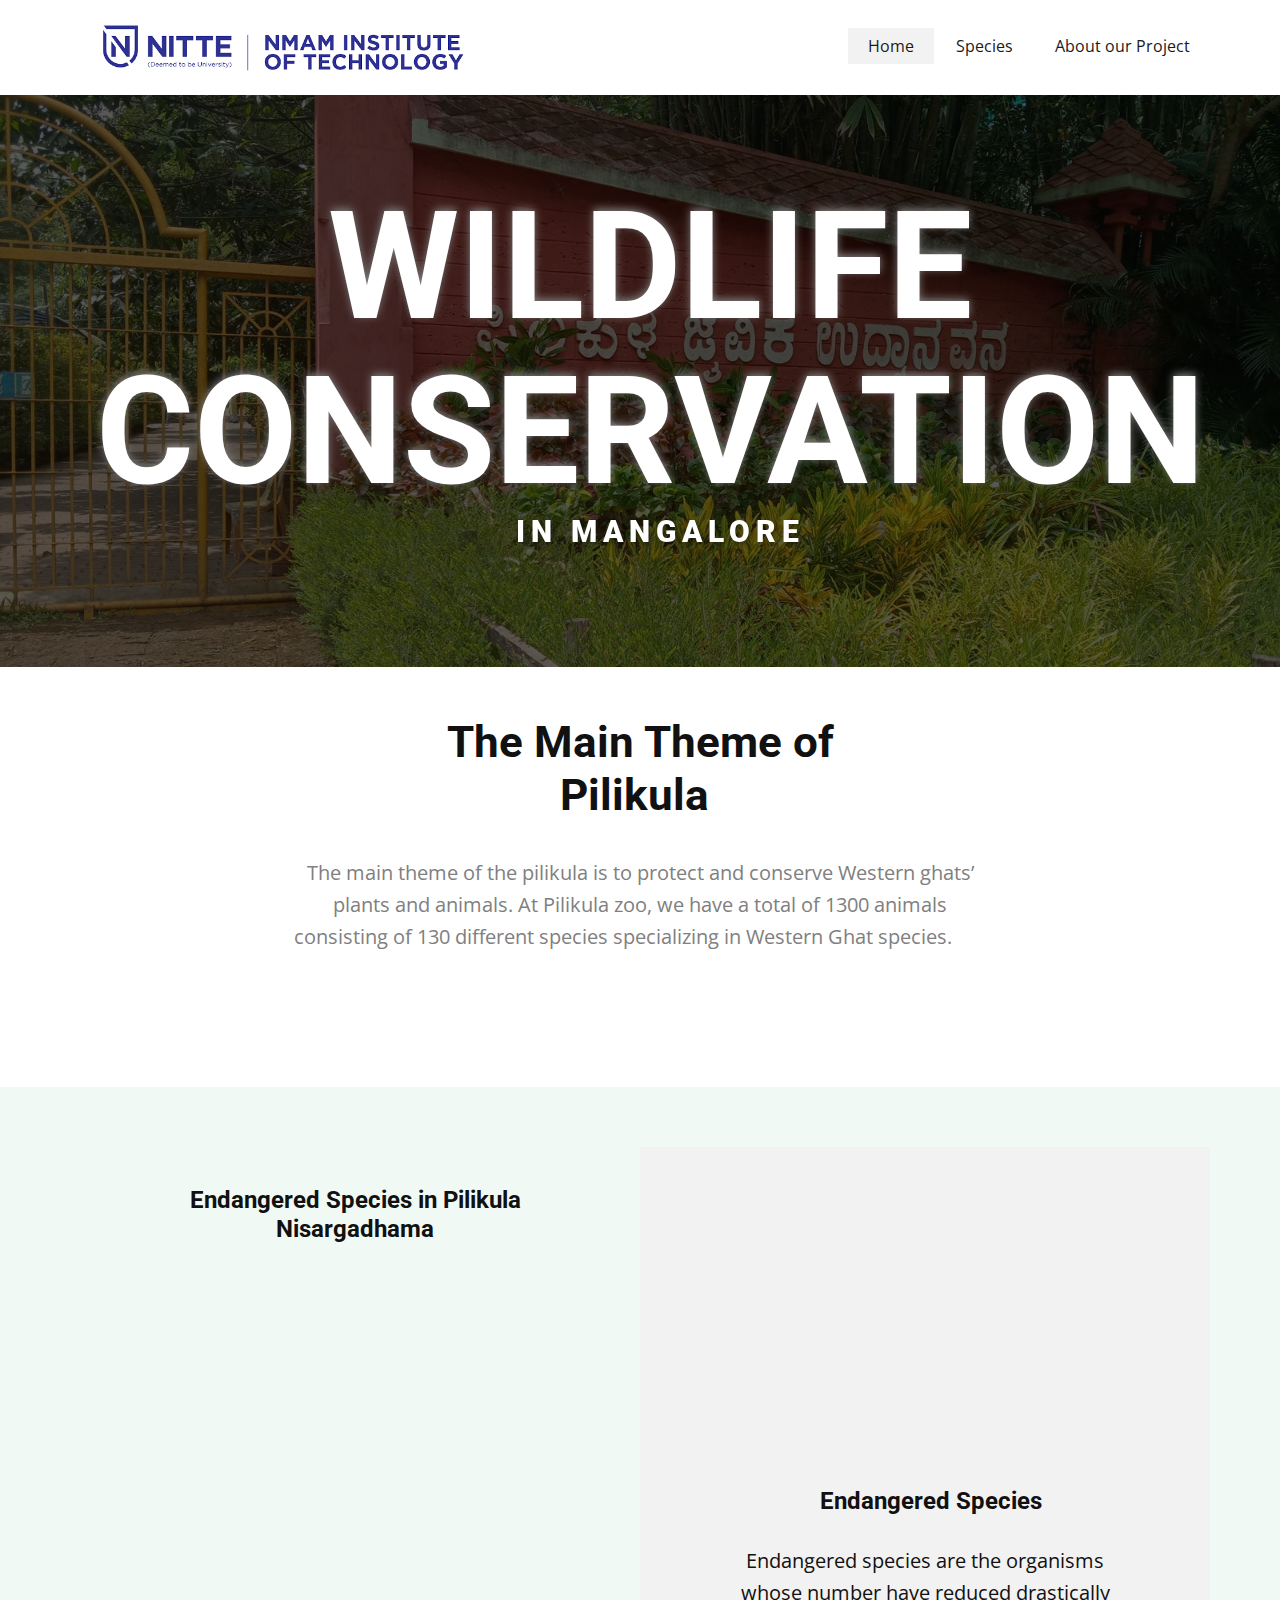
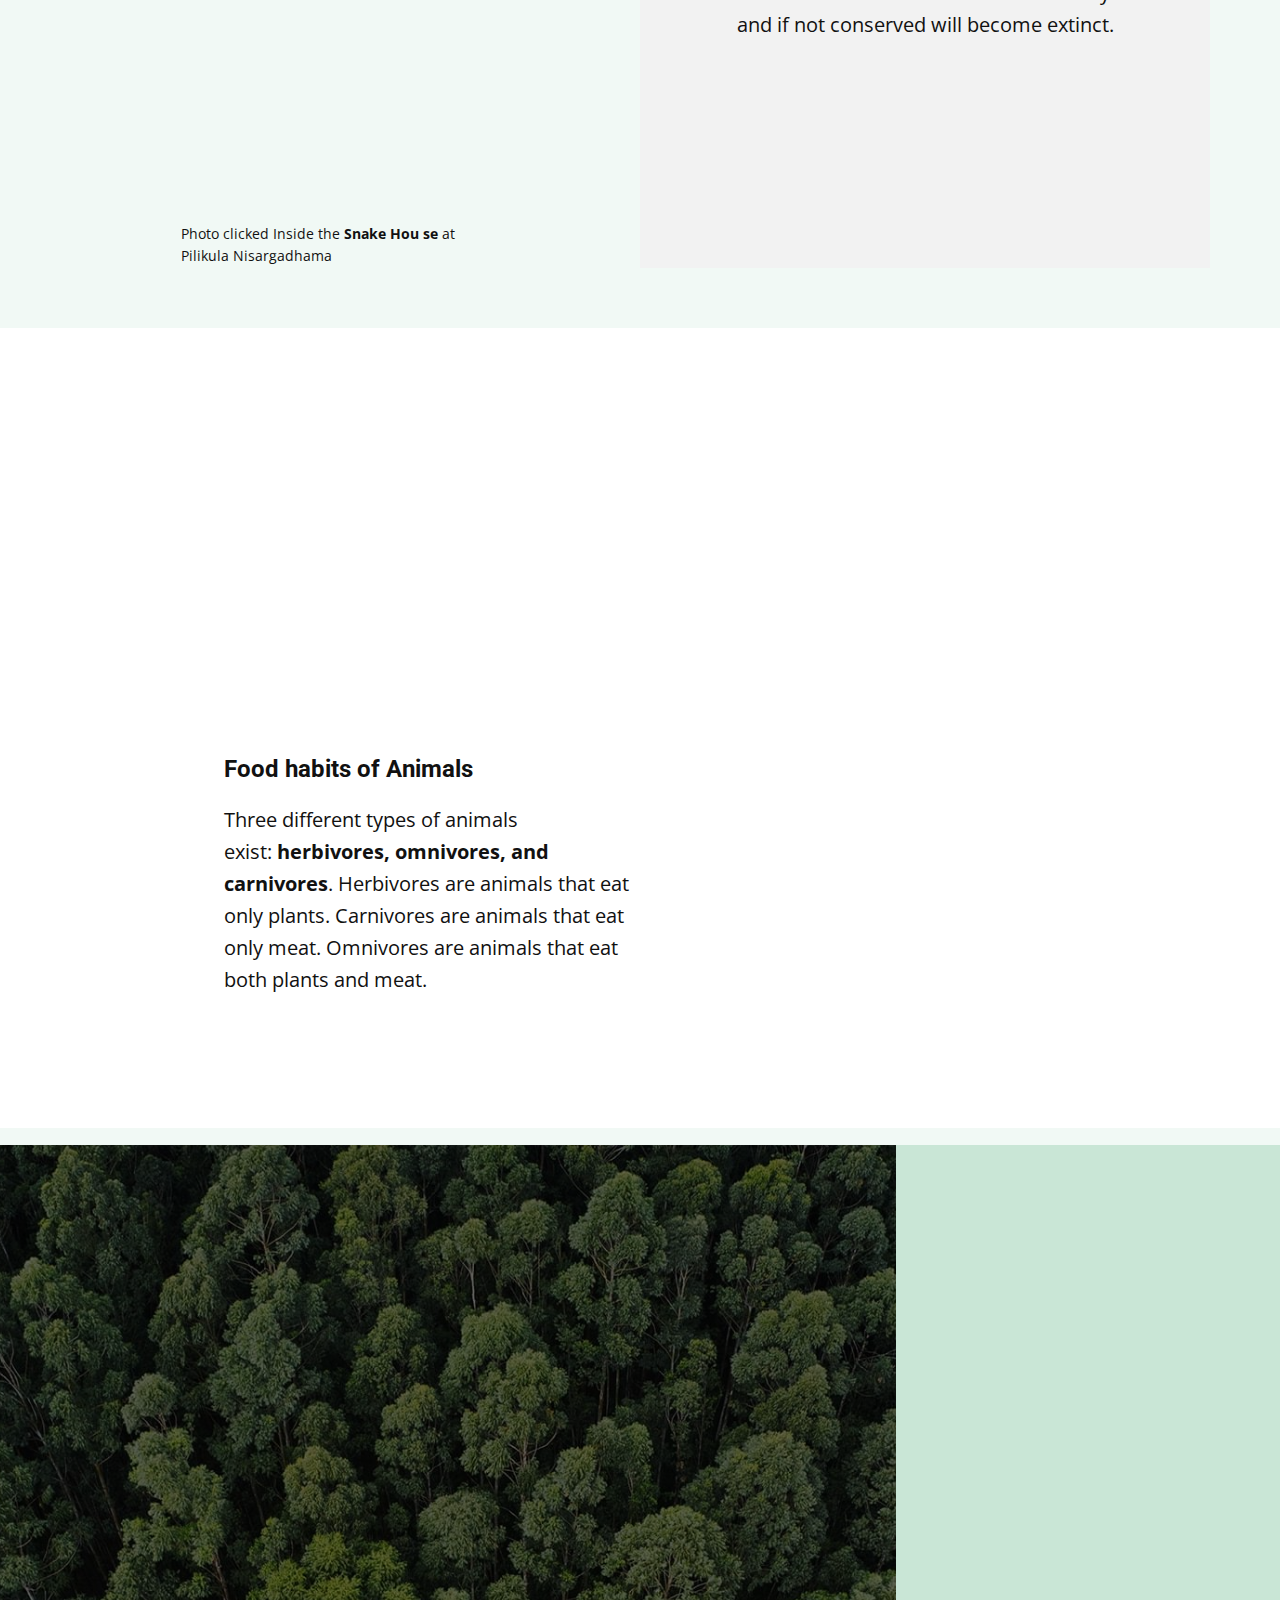
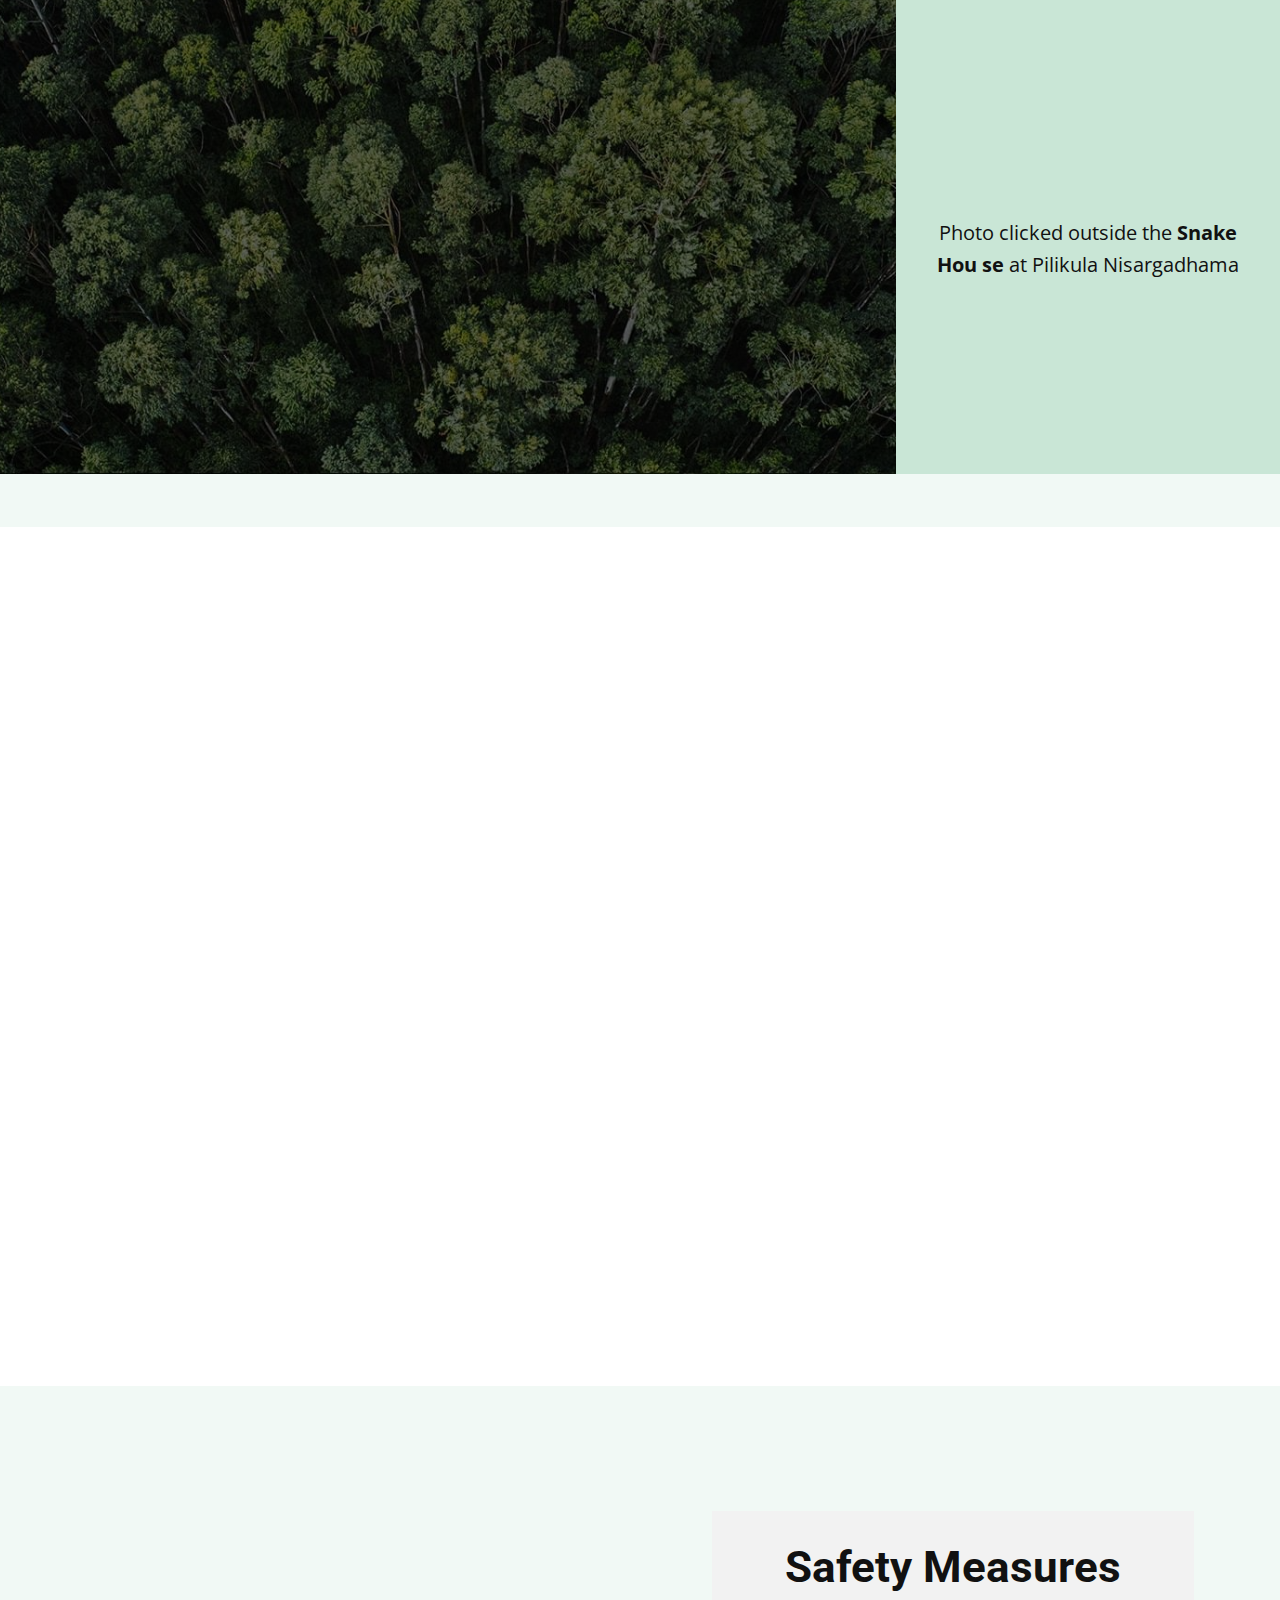
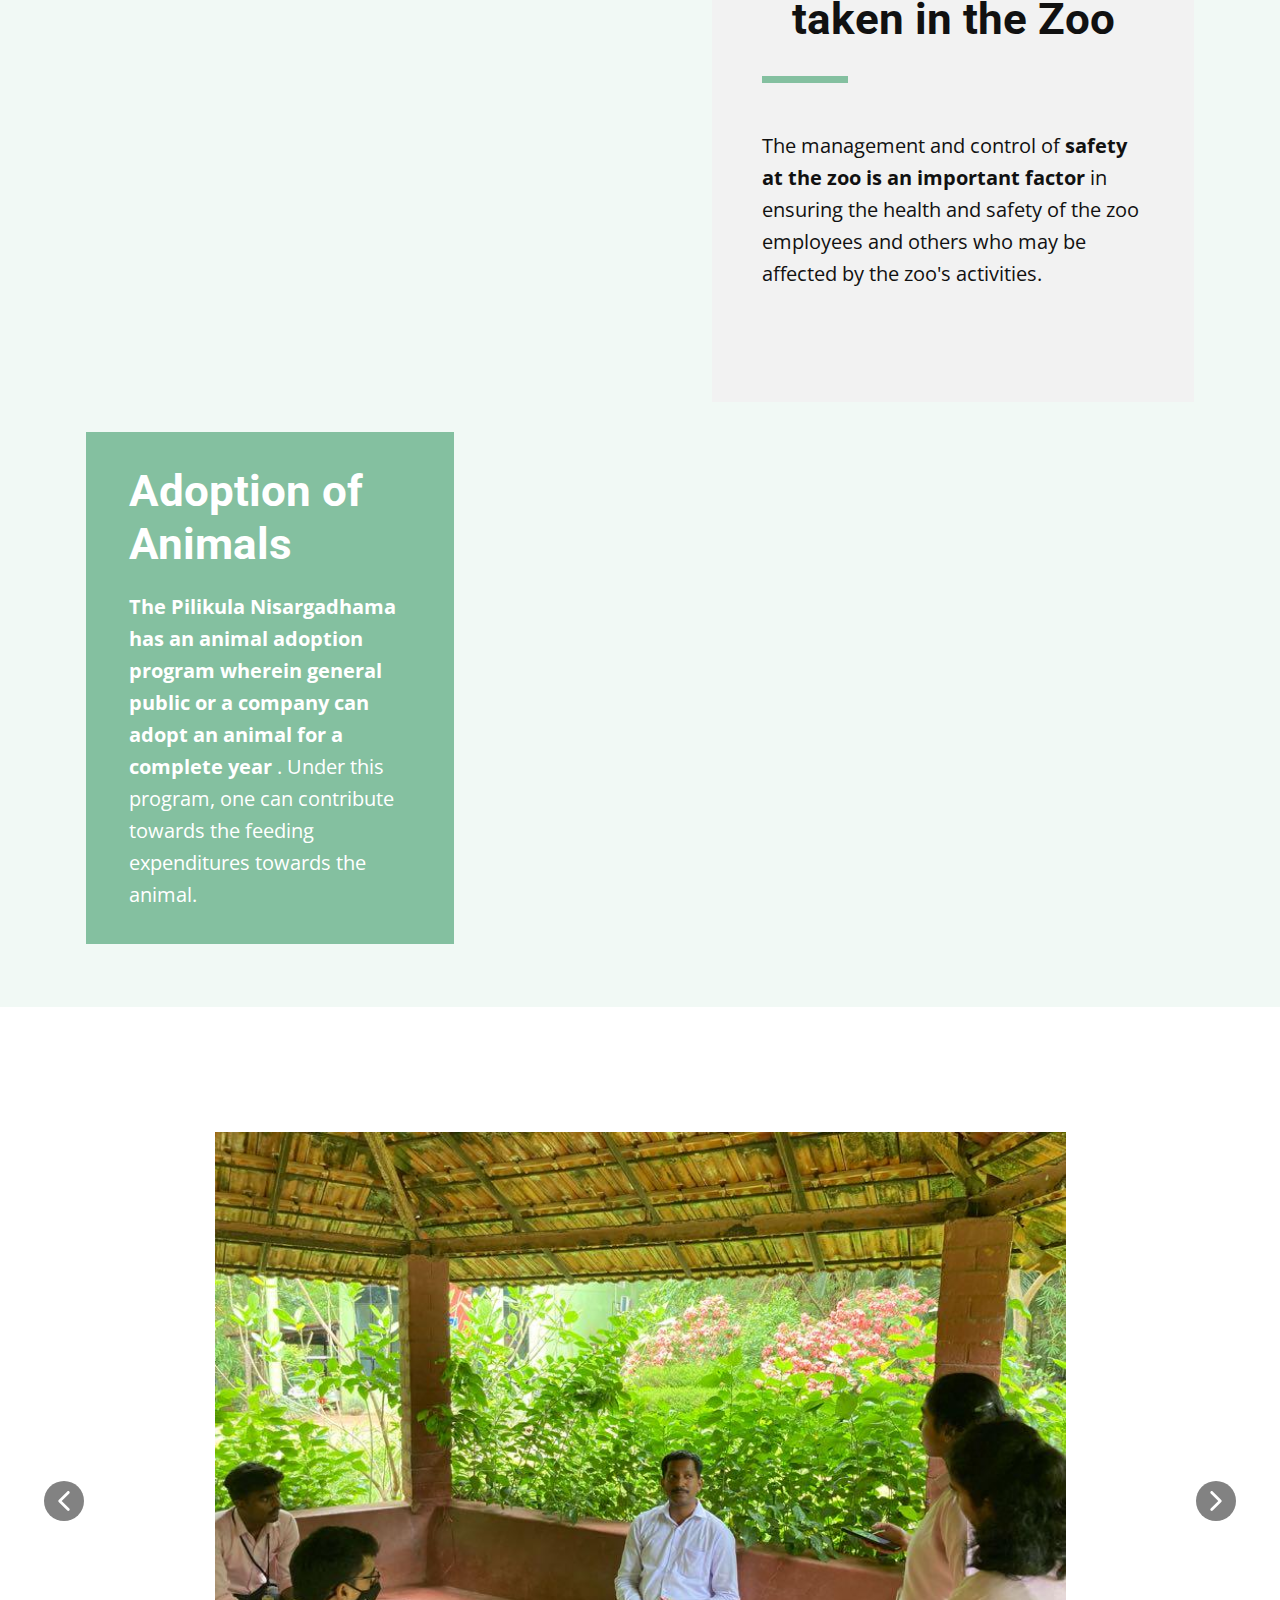
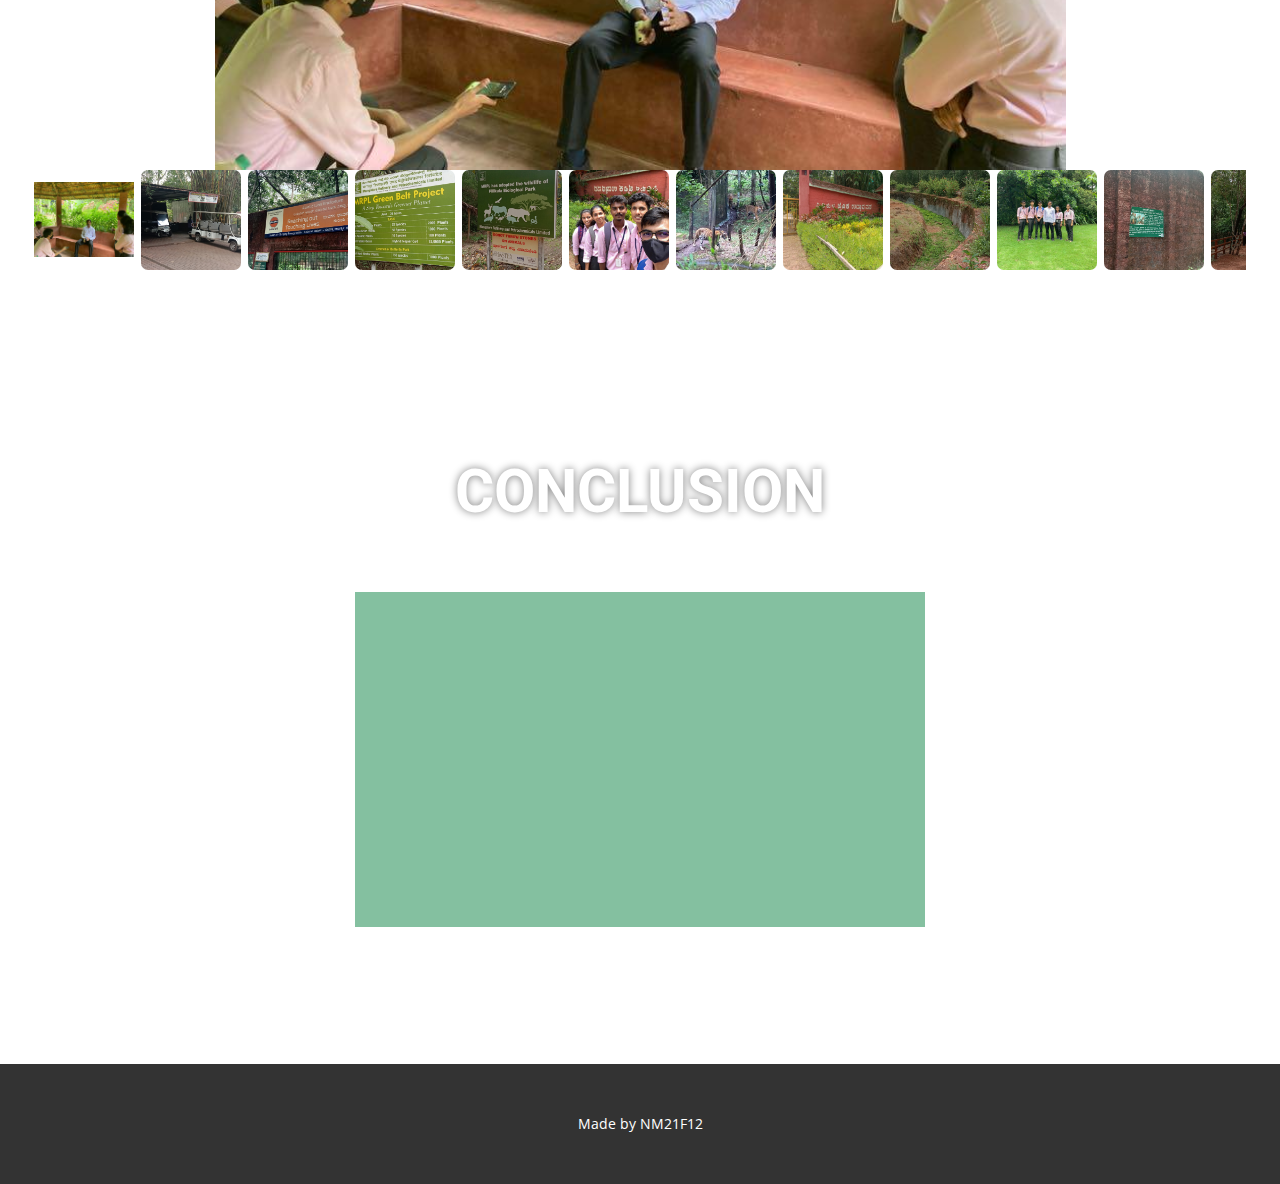
==== commit 93de70ee: "upgrade" ====
--- a/index.html
+++ b/index.html
@@ -1,6 +1,5 @@
 <!DOCTYPE html>
-<html style="font-size: 16px;">
-  <head>
+<html style="font-size: 16px;" lang="en"><head>
     <meta name="viewport" content="width=device-width, initial-scale=1.0">
     <meta charset="utf-8">
     <meta name="keywords" content="Caring for, THE FOREST, ​Help us to look after our forests, ​Forestry
@@ -11,7 +10,7 @@
 <link rel="stylesheet" href="Home.css" media="screen">
     <script class="u-script" type="text/javascript" src="jquery.js" defer=""></script>
     <script class="u-script" type="text/javascript" src="nicepage.js" defer=""></script>
-    <meta name="generator" content="Nicepage 4.12.17, nicepage.com">
+    <meta name="generator" content="Nicepage 4.14.1, nicepage.com">
     <link id="u-theme-google-font" rel="stylesheet" href="https://fonts.googleapis.com/css?family=Roboto:100,100i,300,300i,400,400i,500,500i,700,700i,900,900i|Open+Sans:300,300i,400,400i,500,500i,600,600i,700,700i,800,800i">
     <link id="u-page-google-font" rel="stylesheet" href="https://fonts.googleapis.com/css?family=Roboto:100,100i,300,300i,400,400i,500,500i,700,700i,900,900i|Roboto:100,100i,300,300i,400,400i,500,500i,700,700i,900,900i|Roboto+Condensed:300,300i,400,400i,700,700i">
     
@@ -35,8 +34,8 @@
     <meta property="og:description" content="">
     <meta property="og:type" content="website">
   </head>
-  <body data-home-page="Home.html" data-home-page-title="Home" class="u-body u-xl-mode"><header class="u-clearfix u-header u-header" id="sec-3764"><div class="u-clearfix u-sheet u-valign-top-xs u-sheet-1">
-        <a href="https://nmamit.nitte.edu.in/" class="u-image u-logo u-image-1" data-image-width="600" data-image-height="83" title="nitte" target="_blank">
+  <body data-home-page="Home.html" data-home-page-title="Home" class="u-body u-xl-mode" data-lang="en"><header class="u-clearfix u-header u-header" id="sec-3764"><div class="u-clearfix u-sheet u-sheet-1">
+        <a href="https://nmamit.nitte.edu.in/" class="u-hidden-md u-hidden-sm u-hidden-xs u-image u-logo u-image-1" data-image-width="600" data-image-height="83" title="nitte" target="_blank">
           <img src="images/nmamitlogo.png" class="u-logo-image u-logo-image-1">
         </a>
         <nav class="u-menu u-menu-dropdown u-offcanvas u-menu-1" data-position="">
@@ -49,7 +48,7 @@
           </div>
           <div class="u-custom-menu u-nav-container">
             <ul class="u-nav u-spacing-2 u-unstyled u-nav-1"><li class="u-nav-item"><a class="u-active-grey-5 u-button-style u-hover-grey-10 u-nav-link u-text-active-grey-90 u-text-grey-90 u-text-hover-grey-90" href="Home.html" style="padding: 10px 20px;">Home</a>
-</li><li class="u-nav-item"><a class="u-active-grey-5 u-button-style u-hover-grey-10 u-nav-link u-text-active-grey-90 u-text-grey-90 u-text-hover-grey-90" href="Species.html" style="padding: 10px 20px;">Species</a>
+</li><li class="u-nav-item"><a class="u-active-grey-5 u-button-style u-hover-grey-10 u-nav-link u-text-active-grey-90 u-text-grey-90 u-text-hover-grey-90" href="#" style="padding: 10px 20px;">Species</a>
 </li><li class="u-nav-item"><a class="u-active-grey-5 u-button-style u-hover-grey-10 u-nav-link u-text-active-grey-90 u-text-grey-90 u-text-hover-grey-90" href="About.html" target="_blank" style="padding: 10px 20px;">About our Project</a>
 </li></ul>
           </div>
@@ -58,7 +57,7 @@
               <div class="u-inner-container-layout u-sidenav-overflow">
                 <div class="u-menu-close"></div>
                 <ul class="u-align-center u-nav u-popupmenu-items u-unstyled u-nav-2"><li class="u-nav-item"><a class="u-button-style u-nav-link" href="Home.html">Home</a>
-</li><li class="u-nav-item"><a class="u-button-style u-nav-link" href="Species.html">Species</a>
+</li><li class="u-nav-item"><a class="u-button-style u-nav-link" href="#">Species</a>
 </li><li class="u-nav-item"><a class="u-button-style u-nav-link" href="About.html" target="_blank">About our Project</a>
 </li></ul>
               </div>
@@ -68,19 +67,24 @@
         </nav>
       </div></header>
     <section class="skrollable u-align-center u-clearfix u-image u-parallax u-shading u-section-1" src="" id="carousel_deab" data-image-width="4160" data-image-height="3120">
-      <div class="u-clearfix u-sheet u-valign-middle u-sheet-1">
-        <h1 class="u-align-center u-color-scheme-u10 u-color-style-multicolor-1 u-custom-font u-hover-feature u-text u-text-white u-title u-text-1" data-animation-name="customAnimationIn" data-animation-duration="1000" data-animation-direction="">Wildlife conservation</h1>
-        <h2 class="u-text u-text-body-alt-color u-text-2">In mangalore</h2>
+      <div class="u-clearfix u-sheet u-sheet-1">
+        <h1 class="u-align-center u-color-scheme-u10 u-color-style-multicolor-1 u-custom-font u-hidden-md u-hidden-sm u-hidden-xs u-hover-feature u-text u-text-white u-title u-text-1" data-animation-name="customAnimationIn" data-animation-duration="1000" data-animation-direction="">Wildlife conservation</h1>
+        <h2 class="u-hidden-md u-hidden-sm u-hidden-xs u-text u-text-body-alt-color u-text-2">In mangalore</h2>
+        <h1 class="u-align-center-xs u-hidden-lg u-hidden-md u-hidden-xl u-text u-text-default-xs u-title u-text-3" data-animation-name="customAnimationIn" data-animation-duration="1000">WILDLIFE CONSERVATION<span style="font-weight: 700;"></span>
+        </h1>
+        <h5 class="u-hidden-lg u-hidden-md u-hidden-xl u-text u-text-default-xs u-text-4" data-animation-name="customAnimationIn" data-animation-duration="1000">IN MANGA<span style="font-weight: 700;"></span>LORE
+        </h5>
+        <img class="u-hidden-xl u-image u-image-default u-image-1" src="images/nmamitlogo.png" alt="" data-image-width="600" data-image-height="83">
       </div>
       
     </section>
     <section class="u-align-center u-clearfix u-white u-section-2" id="carousel_029e">
-      <div class="u-clearfix u-sheet u-sheet-1">
+      <div class="u-clearfix u-sheet u-valign-middle u-sheet-1">
         <h3 class="u-text u-text-1">The Main Theme of Pilikula&nbsp;</h3>
         <p class="u-text u-text-grey-50 u-text-2"> The main theme of the pilikula is to protect and conserve
 Western ghats’ plants and animals. At Pilikula zoo, we have a total of 1300
 animals consisting of 130 different species specializing in Western Ghat species.&nbsp; &nbsp; &nbsp; &nbsp;</p>
-        <a href="Aboutpilikula.html" class="u-active-palette-4-light-3 u-border-palette-4-base u-btn u-btn-round u-button-style u-hover-feature u-hover-palette-4-light-2 u-palette-4-light-1 u-radius-50 u-text-hover-white u-btn-1" data-animation-name="flipIn" data-animation-duration="1000" data-animation-direction="X">More ABOUT PILIKULA NISARGADH<span class="u-text-white"></span>AMA&nbsp;&nbsp;<span class="u-icon u-text-palette-4-dark-1 u-icon-1"><svg class="u-svg-content" viewBox="0 0 412.72 412.72" x="0px" y="0px" style="width: 1em; height: 1em;"><path d="M404.72,82.944c-0.027,0-0.054,0-0.08,0h0h-27.12v-9.28c0.146-3.673-2.23-6.974-5.76-8    c-18.828-4.934-38.216-7.408-57.68-7.36c-32,0-75.6,7.2-107.84,40c-32-33.12-75.92-40-107.84-40    c-19.464-0.048-38.852,2.426-57.68,7.36c-3.53,1.026-5.906,4.327-5.76,8v9.2H8c-4.418,0-8,3.582-8,8v255.52c0,4.418,3.582,8,8,8    c1.374-0.004,2.724-0.362,3.92-1.04c0.8-0.4,80.8-44.16,192.48-16h1.2h0.72c0.638,0.077,1.282,0.077,1.92,0    c112-28.4,192,15.28,192.48,16c2.475,1.429,5.525,1.429,8,0c2.46-1.42,3.983-4.039,4-6.88V90.944    C412.72,86.526,409.139,82.944,404.72,82.944z M16,333.664V98.944h19.12v200.64c-0.05,4.418,3.491,8.04,7.909,8.09    c0.432,0.005,0.864-0.025,1.291-0.09c16.55-2.527,33.259-3.864,50-4c23.19-0.402,46.283,3.086,68.32,10.32    C112.875,307.886,62.397,314.688,16,333.664z M94.32,287.664c-14.551,0.033-29.085,0.968-43.52,2.8V79.984    c15.576-3.47,31.482-5.241,47.44-5.28c29.92,0,71.2,6.88,99.84,39.2l0.24,199.28C181.68,302.304,149.2,287.664,94.32,287.664z     M214.32,113.904c28.64-32,69.92-39.2,99.84-39.2c15.957,0.047,31.863,1.817,47.44,5.28v210.48    c-14.354-1.849-28.808-2.811-43.28-2.88c-54.56,0-87.12,14.64-104,25.52V113.904z M396.64,333.664    c-46.496-19.028-97.09-25.831-146.96-19.76c22.141-7.26,45.344-10.749,68.64-10.32c16.846,0.094,33.663,1.404,50.32,3.92    c4.368,0.663,8.447-2.341,9.11-6.709c0.065-0.427,0.095-0.859,0.09-1.291V98.944h19.12L396.64,333.664z"></path></svg><img></span>
+        <a href="#" class="u-active-palette-4-light-3 u-border-palette-4-base u-btn u-btn-round u-button-style u-hover-feature u-hover-palette-4-light-2 u-palette-4-light-1 u-radius-50 u-text-hover-white u-btn-1" data-animation-name="flipIn" data-animation-duration="1000" data-animation-direction="X">More ABOUT PILIKULA NISARGADH<span class="u-text-white"></span>AMA&nbsp;&nbsp;<span class="u-icon u-text-palette-4-dark-1 u-icon-1"><svg class="u-svg-content" viewBox="0 0 412.72 412.72" x="0px" y="0px" style="width: 1em; height: 1em;"><path d="M404.72,82.944c-0.027,0-0.054,0-0.08,0h0h-27.12v-9.28c0.146-3.673-2.23-6.974-5.76-8    c-18.828-4.934-38.216-7.408-57.68-7.36c-32,0-75.6,7.2-107.84,40c-32-33.12-75.92-40-107.84-40    c-19.464-0.048-38.852,2.426-57.68,7.36c-3.53,1.026-5.906,4.327-5.76,8v9.2H8c-4.418,0-8,3.582-8,8v255.52c0,4.418,3.582,8,8,8    c1.374-0.004,2.724-0.362,3.92-1.04c0.8-0.4,80.8-44.16,192.48-16h1.2h0.72c0.638,0.077,1.282,0.077,1.92,0    c112-28.4,192,15.28,192.48,16c2.475,1.429,5.525,1.429,8,0c2.46-1.42,3.983-4.039,4-6.88V90.944    C412.72,86.526,409.139,82.944,404.72,82.944z M16,333.664V98.944h19.12v200.64c-0.05,4.418,3.491,8.04,7.909,8.09    c0.432,0.005,0.864-0.025,1.291-0.09c16.55-2.527,33.259-3.864,50-4c23.19-0.402,46.283,3.086,68.32,10.32    C112.875,307.886,62.397,314.688,16,333.664z M94.32,287.664c-14.551,0.033-29.085,0.968-43.52,2.8V79.984    c15.576-3.47,31.482-5.241,47.44-5.28c29.92,0,71.2,6.88,99.84,39.2l0.24,199.28C181.68,302.304,149.2,287.664,94.32,287.664z     M214.32,113.904c28.64-32,69.92-39.2,99.84-39.2c15.957,0.047,31.863,1.817,47.44,5.28v210.48    c-14.354-1.849-28.808-2.811-43.28-2.88c-54.56,0-87.12,14.64-104,25.52V113.904z M396.64,333.664    c-46.496-19.028-97.09-25.831-146.96-19.76c22.141-7.26,45.344-10.749,68.64-10.32c16.846,0.094,33.663,1.404,50.32,3.92    c4.368,0.663,8.447-2.341,9.11-6.709c0.065-0.427,0.095-0.859,0.09-1.291V98.944h19.12L396.64,333.664z"></path></svg><img></span>
         </a>
       </div>
       
@@ -92,7 +96,7 @@
             <div class="u-layout-row">
               <div class="u-align-left u-container-style u-layout-cell u-size-30 u-layout-cell-1">
                 <div class="u-container-layout u-container-layout-1">
-                  <h4 class="u-text u-text-1"> Endangered Species in Pilikula Nisargadhama</h4>
+                  <h4 class="u-align-center u-text u-text-1"> Endangered Species in Pilikula Nisargadhama</h4>
                   <img class="u-expanded-width u-hover-feature u-image u-image-round u-image-1" src="images/BDC9A3B0-B157-4EE6-817F-DE11A17C4619.jpg" alt="" data-image-width="647" data-image-height="809" data-animation-name="customAnimationIn" data-animation-duration="1000">
                   <p class="u-small-text u-text u-text-variant u-text-2">Photo clicked Inside the <span style="font-weight: 700;">Snake Hou</span>
                     <span style="font-weight: 700;">se</span> at Pilikula Nisargadhama
@@ -102,8 +106,9 @@
               <div class="u-align-center u-container-style u-grey-5 u-layout-cell u-shape-rectangle u-size-30 u-layout-cell-2">
                 <div class="u-container-layout u-container-layout-2">
                   <div class="u-hover-feature u-image u-image-circle u-image-2" alt="" data-image-width="937" data-image-height="930" data-animation-name="customAnimationIn" data-animation-duration="1000"></div>
-                  <h3 class="u-text u-text-3">Endangered Species</h3>
-                  <p class="u-text u-text-grey-40 u-text-4"> Endangered species are the organisms whose number have reduced drastically and if not conserved will become extinct. </p>
+                  <h4 class="u-text u-text-3">Endangered Species</h4>
+                  <p class="u-text u-text-4"> Endangered species are the organisms whose number have reduced drastically and<span style="font-size: 0.875rem;"></span> if not conserved will become extinct. 
+                  </p>
                   <a href="Endangered.html" data-page-id="2894825" class="u-active-palette-4-dark-1 u-btn u-btn-round u-button-style u-hover-feature u-hover-palette-4-dark-1 u-palette-4-base u-radius-50 u-btn-1" data-animation-name="flipIn" data-animation-duration="1000" data-animation-direction="X">know more</a>
                 </div>
               </div>
@@ -128,7 +133,7 @@
                   <div class="u-align-left u-container-style u-layout-cell u-left-cell u-size-32 u-layout-cell-2" src="">
                     <div class="u-container-layout u-container-layout-2">
                       <h4 class="u-text u-text-1"> Food habits of Animals</h4>
-                      <p class="u-text u-text-2"> Three different types of animals exist:&nbsp;<b>herbivores, omnivores, and carnivores</b>. Herbivores are animals that eat only plants. Carnivores are animals that eat only meat. Omnivores are animals that eat both plants and meat.
+                      <p class="u-small-text u-text u-text-variant u-text-2"> Three different types of animals exist:&nbsp;<b>herbivores, omnivores, and carnivores</b>. Herbivores are animals that eat only plants. Carnivores are animals that eat only meat. Omnivores are animals that eat both plants and meat.
                       </p>
                       <a href="Foodhabits.html" data-page-id="836007733" class="u-active-palette-4-dark-1 u-btn u-btn-round u-button-style u-hover-feature u-hover-palette-4-dark-1 u-palette-4-base u-radius-50 u-btn-1" data-animation-name="flipIn" data-animation-duration="1000" data-animation-direction="X">Learn more</a>
                     </div>
@@ -158,25 +163,26 @@
                   <div class="u-container-layout u-container-layout-2">
                     <h3 class="u-text u-text-1">Species in Pilikula</h3>
                     <img class="u-hover-feature u-image u-image-round u-image-2" src="images/endangered-16530387753x2.webp" data-image-width="510" data-image-height="340" data-animation-name="customAnimationIn" data-animation-duration="1000">
-                    <p class="u-text u-text-2"><b>
-                        <span style="font-size: 1.25rem;">&nbsp;Pilikula zoo has a total of 1300 animals consisting of 130 different species specializing in Western Ghat species</span></b>
-                      <span style="font-size: 1.25rem;">
-                        <br>
-                        <br><b>The main objective of the zoo is conservation of biodiversity, education, research, recreation and awareness.</b>
-                        <br><b>The main theme of this zoo is to protect and conserve&nbsp; western ghat's plants and animals.</b>
-                      </span>
+                    <p class="u-small-text u-text u-text-variant u-text-2"><b>&nbsp;Pilikula zoo has a total of 1300 animals consisting of 130 different species specializing in Western Ghat species</b>
+                      <br>
+                      <br><b>The main objective of the zoo is conservation ​​​​of biodiversity, education, research, recreation a​nd awareness.</b>
+                      <br><b>The main theme of this zoo is to protect and conserve&nbsp; western ghat's plants and animals.</b>
                       <br>
                     </p>
-                    <a href="Endangered.html" class="u-active-palette-4-dark-3 u-btn u-btn-round u-button-style u-hover-feature u-hover-palette-4-light-2 u-palette-4-dark-1 u-btn-1" target="_blank" data-animation-name="customAnimationIn" data-animation-duration="1000"> &nbsp;LIST OF ALL THE SPECIES&nbsp;<span class="u-file-icon u-icon u-text-white u-icon-1"><img src="images/5.png" alt=""></span>
+                    <a href="#" class="u-active-palette-4-dark-3 u-btn u-button-style u-hover-feature u-hover-palette-4-light-2 u-palette-4-dark-1 u-btn-1" target="_blank" data-animation-name="customAnimationIn" data-animation-duration="1000"> &nbsp;LIST OF A<span style="font-weight: 400;">
+                        <span style="font-weight: 700;">
+                          <span style="font-weight: 400;"></span>
+                        </span>
+                      </span>LL THE SPECIES&nbsp;<span class="u-file-icon u-icon u-text-white u-icon-1"><img src="images/738502.png" alt=""></span>
                     </a>
                   </div>
                 </div>
               </div>
             </div>
-            <div class="u-align-center u-container-style u-layout-cell u-palette-4-light-2 u-right-cell u-shape-rectangle u-size-18 u-layout-cell-2">
+            <div class="u-align-center u-container-style u-hidden-md u-hidden-sm u-hidden-xs u-layout-cell u-palette-4-light-2 u-right-cell u-shape-rectangle u-size-18 u-layout-cell-2">
               <div class="u-container-layout u-valign-top-sm u-valign-top-xs u-container-layout-3">
-                <img class="u-expanded-width u-hover-feature u-image u-image-round u-radius-50 u-image-3" src="images/IMG_20220528_114253.jpg" alt="" data-image-width="751" data-image-height="1600" data-animation-name="pulse" data-animation-duration="1000" data-animation-direction="">
-                <p class="u-small-text u-text u-text-variant u-text-3">Photo clicked outside the <span style="font-weight: 700;">Snake Hou</span>
+                <img class="u-expanded-width u-hidden-md u-hidden-sm u-hidden-xs u-hover-feature u-image u-image-round u-radius-50 u-image-3" src="images/IMG_20220528_114253.jpg" alt="" data-image-width="751" data-image-height="1600" data-animation-name="pulse" data-animation-duration="1000" data-animation-direction="">
+                <p class="u-hidden-md u-hidden-sm u-hidden-xs u-small-text u-text u-text-variant u-text-3">Photo clicked outside the <span style="font-weight: 700;">Snake Hou</span>
                   <span style="font-weight: 700;">se</span> at Pilikula Nisargadhama
                 </p>
               </div>
@@ -194,37 +200,37 @@
         <div class="u-list u-list-1">
           <div class="u-repeater u-repeater-1">
             <div class="u-container-style u-hover-feature u-list-item u-repeater-item u-list-item-1" data-animation-name="pulse" data-animation-duration="1000" data-animation-direction="">
-              <div class="u-container-layout u-similar-container u-container-layout-1">
-                <img class="u-expanded-width u-image u-image-round u-radius-10 u-image-1" src="images/IMG_3165.jpeg" alt="" data-image-width="836" data-image-height="627" data-animation-name="customAnimationIn" data-animation-duration="1000" data-animation-direction="">
-                <p class="u-small-text u-text u-text-default u-text-variant u-text-2"><b>It organizes a number of training and awareness programmes.</b>
+              <div class="u-container-layout u-similar-container u-valign-top-xs u-container-layout-1">
+                <img class="u-expanded-width-lg u-expanded-width-md u-expanded-width-sm u-expanded-width-xl u-image u-image-round u-radius-10 u-image-1" src="images/IMG_3165.jpeg" alt="" data-image-width="836" data-image-height="627" data-animation-name="customAnimationIn" data-animation-duration="1000" data-animation-direction="">
+                <p class="u-align-center-xs u-small-text u-text u-text-default u-text-variant u-text-2"><b>It organizes a number of training and awareness programmes.</b>
                 </p>
               </div>
             </div>
             <div class="u-container-style u-hover-feature u-list-item u-repeater-item u-list-item-2" data-animation-name="pulse" data-animation-duration="1000" data-animation-direction="">
-              <div class="u-container-layout u-similar-container u-container-layout-2">
-                <img class="u-expanded-width u-image u-image-round u-radius-10 u-image-2" src="images/IMG_20220528_111234.jpg" alt="" data-image-width="1200" data-image-height="1600" data-animation-name="customAnimationIn" data-animation-duration="1000" data-animation-direction="">
-                <p class="u-small-text u-text u-text-default u-text-variant u-text-3"><b>It was first looked after by Pilikula Nisargadhama Society but now it is under Pilukula development authority</b>
+              <div class="u-container-layout u-similar-container u-valign-top-xs u-container-layout-2">
+                <img class="u-expanded-width-lg u-expanded-width-md u-expanded-width-sm u-expanded-width-xl u-image u-image-round u-radius-10 u-image-2" src="images/IMG_20220528_111234.jpg" alt="" data-image-width="1200" data-image-height="1600" data-animation-name="customAnimationIn" data-animation-duration="1000" data-animation-direction="">
+                <p class="u-align-center-xs u-small-text u-text u-text-default u-text-variant u-text-3"><b>It was first looked after by Pilikula Nisargadhama Society but now it is under Pilukula development authority</b>
                 </p>
               </div>
             </div>
             <div class="u-container-style u-hover-feature u-list-item u-repeater-item u-list-item-3" data-animation-name="pulse" data-animation-duration="1000" data-animation-direction="">
-              <div class="u-container-layout u-similar-container u-container-layout-3">
-                <img class="u-expanded-width u-image u-image-round u-radius-10 u-image-3" src="images/visitors.jfif" alt="" data-image-width="292" data-image-height="173" data-animation-name="customAnimationIn" data-animation-duration="1000" data-animation-direction="">
-                <p class="u-small-text u-text u-text-default u-text-variant u-text-4"><b></b><b>Every year&nbsp; 6-7 lakh people visit the zoo, from all over the world.</b>
+              <div class="u-container-layout u-similar-container u-valign-top-xs u-container-layout-3">
+                <img class="u-expanded-width-lg u-expanded-width-md u-expanded-width-sm u-expanded-width-xl u-image u-image-round u-radius-10 u-image-3" src="images/visitors.jfif" alt="" data-image-width="292" data-image-height="173" data-animation-name="customAnimationIn" data-animation-duration="1000" data-animation-direction="">
+                <p class="u-align-center-xs u-small-text u-text u-text-default u-text-variant u-text-4"><b></b><b>Every year&nbsp; 6-7 lakh people visit the zoo, from all over the world.</b>
                 </p>
               </div>
             </div>
             <div class="u-container-style u-hover-feature u-list-item u-repeater-item u-list-item-4" data-animation-name="pulse" data-animation-duration="1000" data-animation-direction="">
-              <div class="u-container-layout u-similar-container u-container-layout-4">
-                <img class="u-expanded-width u-image u-image-round u-radius-10 u-image-4" src="images/IMG_20220528_124607.jpg" alt="" data-image-width="1952" data-image-height="4160" data-animation-name="customAnimationIn" data-animation-duration="1000" data-animation-direction="">
-                <p class="u-small-text u-text u-text-default u-text-variant u-text-5"><b>Pilikula has been made possible by generous people who understand the need &amp; benefit of conserving biodiversity and coming forward with financial resources.</b>
+              <div class="u-container-layout u-similar-container u-valign-top-xs u-container-layout-4">
+                <img class="u-expanded-width-lg u-expanded-width-md u-expanded-width-sm u-expanded-width-xl u-image u-image-round u-radius-10 u-image-4" src="images/IMG_20220528_124607.jpg" alt="" data-image-width="1952" data-image-height="4160" data-animation-name="customAnimationIn" data-animation-duration="1000" data-animation-direction="">
+                <p class="u-align-center-xs u-small-text u-text u-text-default u-text-variant u-text-5"><b>Pilikula has been made possible by generous people who understand the need &amp; benefit of conserving biodiversity and coming forward with financial resources.</b>
                 </p>
               </div>
             </div>
             <div class="u-container-style u-hover-feature u-list-item u-repeater-item u-list-item-5" data-animation-name="pulse" data-animation-duration="1000" data-animation-direction="">
-              <div class="u-container-layout u-similar-container u-container-layout-5">
-                <img class="u-expanded-width u-image u-image-round u-radius-10 u-image-5" src="images/IMG_20220528_133845.jpg" alt="" data-image-width="4160" data-image-height="1952" data-animation-name="customAnimationIn" data-animation-duration="1000" data-animation-direction="">
-                <p class="u-small-text u-text u-text-default u-text-variant u-text-6"><b>There are so many facilities provided by the zoo .We saw 2-3 Stalls , Drinking water dispencers, Washrooms, Informative boards with QR code. Also Electric vehicles are used in the zoo which visitors can use</b>
+              <div class="u-container-layout u-similar-container u-valign-top-xs u-container-layout-5">
+                <img class="u-expanded-width-lg u-expanded-width-md u-expanded-width-sm u-expanded-width-xl u-image u-image-round u-radius-10 u-image-5" src="images/IMG_20220528_133845.jpg" alt="" data-image-width="4160" data-image-height="1952" data-animation-name="customAnimationIn" data-animation-duration="1000" data-animation-direction="">
+                <p class="u-align-center-xs u-small-text u-text u-text-default u-text-variant u-text-6"><b>There are so many facilities provided by the zoo .We saw 2-3 Stalls , Drinking water dispencers, Washrooms, Informative boards with QR code. Also Electric vehicles are used in the zoo which visitors can use</b>
                 </p>
               </div>
             </div>
@@ -250,11 +256,11 @@
                   </div>
                   <div class="u-container-style u-grey-5 u-layout-cell u-right-cell u-size-27 u-layout-cell-2">
                     <div class="u-container-layout u-valign-top u-container-layout-3">
-                      <h4 class="u-align-center u-text u-text-1">Safety Measures taken in the Zoo</h4>
+                      <h3 class="u-align-center u-text u-text-1">Safety Measures taken in the Zoo</h3>
                       <div class="u-border-7 u-border-palette-4-base u-line u-line-horizontal u-line-1"></div>
                       <p class="u-text u-text-2"> The management and control of <span style="font-weight: 700;">safety at the zoo is an important factor</span> in ensuring the health and safety of the zoo employees and others who may be affected by the zoo's activities.&nbsp;<br>
                       </p>
-                      <a href="safety.html" class="u-border-2 u-border-palette-3-dark-1 u-btn u-button-style u-hover-palette-3-light-1 u-palette-3-light-2 u-text-palette-3-dark-2 u-btn-1" data-animation-name="flipIn" data-animation-duration="1000" data-animation-direction="X">READ MORE</a>
+                      <a href="#" class="u-border-2 u-border-palette-3-dark-1 u-btn u-button-style u-hover-palette-3-light-1 u-palette-3-light-2 u-text-palette-3-dark-2 u-btn-1" data-animation-name="flipIn" data-animation-duration="1000" data-animation-direction="X">READ MORE</a>
                     </div>
                   </div>
                 </div>
@@ -279,10 +285,10 @@
             </div>
           </div>
         </div>
-        <a href="adoption.html" data-page-id="836007733" class="u-border-2 u-border-palette-3-dark-1 u-btn u-button-style u-hover-palette-3-light-1 u-palette-3-light-2 u-text-palette-3-dark-2 u-btn-2" data-animation-name="flipIn" data-animation-duration="1000" data-animation-direction="X">READ MORE</a>
+        <a href="Foodhabits.html" data-page-id="836007733" class="u-border-2 u-border-palette-3-dark-1 u-btn u-button-style u-hover-palette-3-light-1 u-palette-3-light-2 u-text-palette-3-dark-2 u-btn-2" data-animation-name="flipIn" data-animation-duration="1000" data-animation-direction="X">READ MORE</a>
       </div>
     </section>
-    <section class="u-clearfix u-shading u-uploaded-video u-video u-section-8" id="sec-ba68">
+    <section class="u-clearfix u-hidden-md u-hidden-sm u-hidden-xs u-shading u-uploaded-video u-video u-section-8" id="sec-ba68">
       <div class="u-background-video u-expanded" style="filter: brightness(0.45);">
         <div class="embed-responsive">
           <video class="embed-responsive-item" data-autoplay="1" loop="" muted="" autoplay="autoplay" playsinline="">
@@ -293,15 +299,15 @@
       </div>
       <div class="u-clearfix u-sheet u-sheet-1">
         <h2 class="u-align-center u-custom-font u-font-roboto-condensed u-subtitle u-text u-text-body-alt-color u-text-default u-text-1">Gallery</h2>
-        <div class="u-carousel u-carousel-fade u-gallery u-layout-thumbnails u-lightbox u-no-transition u-product-zoom u-show-text-always u-gallery-1" id="carousel-1088" data-pause="false" data-interval="4000" data-u-ride="carousel">
+        <div class="u-carousel u-carousel-fade u-expanded-width-xs u-gallery u-layout-thumbnails u-lightbox u-no-transition u-product-zoom u-show-text-always u-gallery-1" id="carousel-1088" data-pause="false" data-interval="4000" data-u-ride="carousel">
           <div class="u-carousel-inner u-gallery-inner" role="listbox">
             <div class="u-active u-carousel-item u-gallery-item u-carousel-item-1">
               <div class="u-back-slide" data-image-width="836" data-image-height="627">
                 <img class="u-back-image u-expanded" src="images/IMG_3162.jpeg">
               </div>
               <div class="u-align-center u-over-slide u-over-slide-1">
-                <h3 class="u-gallery-heading"></h3>
-                <p class="u-gallery-text"></p>
+                <h3 class="u-gallery-heading">Sample Title</h3>
+                <p class="u-gallery-text">Sample Text</p>
               </div>
             </div>
             <div class="u-carousel-item u-gallery-item u-carousel-item-2" data-image-width="1600" data-image-height="751">
@@ -309,14 +315,14 @@
                 <img class="u-back-image u-expanded" src="images/IMG_20220528_1338451.jpg">
               </div>
               <div class="u-align-center u-over-slide u-over-slide-2">
-                <h3 class="u-gallery-heading"></h3>
-                <p class="u-gallery-text"></p>
-              </div>
-              <style data-mode="XL" data-visited="true"></style>
-              <style data-mode="LG"></style>
-              <style data-mode="MD"></style>
-              <style data-mode="SM"></style>
-              <style data-mode="XS"></style>
+                <h3 class="u-gallery-heading">Sample Title</h3>
+                <p class="u-gallery-text">Sample Text</p>
+              </div>
+              <style data-mode="XL" data-visited="true"></style>
+              <style data-mode="LG"></style>
+              <style data-mode="MD"></style>
+              <style data-mode="SM"></style>
+              <style data-mode="XS" data-visited="true"></style>
             </div>
             <div class="u-carousel-item u-gallery-item u-carousel-item-3" data-image-width="1600" data-image-height="751">
               <div class="u-back-slide">
@@ -330,7 +336,7 @@
               <style data-mode="LG"></style>
               <style data-mode="MD"></style>
               <style data-mode="SM"></style>
-              <style data-mode="XS"></style>
+              <style data-mode="XS" data-visited="true"></style>
             </div>
             <div class="u-carousel-item u-gallery-item u-carousel-item-4" data-image-width="1600" data-image-height="751">
               <div class="u-back-slide">
@@ -344,7 +350,7 @@
               <style data-mode="LG"></style>
               <style data-mode="MD"></style>
               <style data-mode="SM"></style>
-              <style data-mode="XS"></style>
+              <style data-mode="XS" data-visited="true"></style>
             </div>
             <div class="u-carousel-item u-gallery-item u-carousel-item-5" data-image-width="751" data-image-height="1600">
               <div class="u-back-slide">
@@ -358,7 +364,7 @@
               <style data-mode="LG"></style>
               <style data-mode="MD"></style>
               <style data-mode="SM"></style>
-              <style data-mode="XS"></style>
+              <style data-mode="XS" data-visited="true"></style>
             </div>
             <div class="u-carousel-item u-gallery-item u-carousel-item-6" data-image-width="751" data-image-height="1600">
               <div class="u-back-slide" data-image-width="835" data-image-height="627">
@@ -372,7 +378,7 @@
               <style data-mode="LG"></style>
               <style data-mode="MD"></style>
               <style data-mode="SM"></style>
-              <style data-mode="XS"></style>
+              <style data-mode="XS" data-visited="true"></style>
             </div>
             <div class="u-carousel-item u-gallery-item u-carousel-item-7" data-image-width="751" data-image-height="1600">
               <div class="u-back-slide" data-image-width="836" data-image-height="627">
@@ -386,7 +392,7 @@
               <style data-mode="LG"></style>
               <style data-mode="MD"></style>
               <style data-mode="SM"></style>
-              <style data-mode="XS"></style>
+              <style data-mode="XS" data-visited="true"></style>
             </div>
             <div class="u-carousel-item u-gallery-item u-carousel-item-8" data-image-width="1600" data-image-height="1200">
               <div class="u-back-slide">
@@ -400,7 +406,7 @@
               <style data-mode="LG"></style>
               <style data-mode="MD"></style>
               <style data-mode="SM"></style>
-              <style data-mode="XS"></style>
+              <style data-mode="XS" data-visited="true"></style>
             </div>
             <div class="u-carousel-item u-gallery-item u-carousel-item-9" data-image-width="751" data-image-height="1600">
               <div class="u-back-slide">
@@ -414,7 +420,7 @@
               <style data-mode="LG"></style>
               <style data-mode="MD"></style>
               <style data-mode="SM"></style>
-              <style data-mode="XS"></style>
+              <style data-mode="XS" data-visited="true"></style>
             </div>
             <div class="u-carousel-item u-gallery-item u-carousel-item-10" data-image-width="751" data-image-height="1600">
               <div class="u-back-slide" data-image-width="836" data-image-height="627">
@@ -428,7 +434,7 @@
               <style data-mode="LG"></style>
               <style data-mode="MD"></style>
               <style data-mode="SM"></style>
-              <style data-mode="XS"></style>
+              <style data-mode="XS" data-visited="true"></style>
             </div>
             <div class="u-carousel-item u-gallery-item u-carousel-item-11" data-image-width="1600" data-image-height="751">
               <div class="u-back-slide">
@@ -442,7 +448,7 @@
               <style data-mode="LG"></style>
               <style data-mode="MD"></style>
               <style data-mode="SM"></style>
-              <style data-mode="XS"></style>
+              <style data-mode="XS" data-visited="true"></style>
             </div>
             <div class="u-carousel-item u-gallery-item u-carousel-item-12" data-image-width="751" data-image-height="1600">
               <div class="u-back-slide">
@@ -456,7 +462,7 @@
               <style data-mode="LG"></style>
               <style data-mode="MD"></style>
               <style data-mode="SM"></style>
-              <style data-mode="XS"></style>
+              <style data-mode="XS" data-visited="true"></style>
             </div>
             <div class="u-carousel-item u-gallery-item u-carousel-item-13" data-image-width="1600" data-image-height="751">
               <div class="u-back-slide">
@@ -470,7 +476,7 @@
               <style data-mode="LG"></style>
               <style data-mode="MD"></style>
               <style data-mode="SM"></style>
-              <style data-mode="XS"></style>
+              <style data-mode="XS" data-visited="true"></style>
             </div>
             <div class="u-carousel-item u-gallery-item u-carousel-item-14" data-image-width="1600" data-image-height="751">
               <div class="u-back-slide">
@@ -484,7 +490,7 @@
               <style data-mode="LG"></style>
               <style data-mode="MD"></style>
               <style data-mode="SM"></style>
-              <style data-mode="XS"></style>
+              <style data-mode="XS" data-visited="true"></style>
             </div>
             <div class="u-carousel-item u-gallery-item u-carousel-item-15" data-image-width="1200" data-image-height="1600">
               <div class="u-back-slide">
@@ -498,7 +504,7 @@
               <style data-mode="LG"></style>
               <style data-mode="MD"></style>
               <style data-mode="SM"></style>
-              <style data-mode="XS"></style>
+              <style data-mode="XS" data-visited="true"></style>
             </div>
             <div class="u-carousel-item u-gallery-item u-carousel-item-16" data-image-width="1600" data-image-height="751">
               <div class="u-back-slide">
@@ -512,7 +518,7 @@
               <style data-mode="LG"></style>
               <style data-mode="MD"></style>
               <style data-mode="SM"></style>
-              <style data-mode="XS"></style>
+              <style data-mode="XS" data-visited="true"></style>
             </div>
             <div class="u-carousel-item u-gallery-item u-carousel-item-17" data-image-width="1600" data-image-height="751">
               <div class="u-back-slide">
@@ -526,7 +532,7 @@
               <style data-mode="LG"></style>
               <style data-mode="MD"></style>
               <style data-mode="SM"></style>
-              <style data-mode="XS"></style>
+              <style data-mode="XS" data-visited="true"></style>
             </div>
             <div class="u-carousel-item u-gallery-item u-carousel-item-18" data-image-width="1600" data-image-height="751">
               <div class="u-back-slide" data-image-width="836" data-image-height="627">
@@ -540,7 +546,7 @@
               <style data-mode="LG"></style>
               <style data-mode="MD"></style>
               <style data-mode="SM"></style>
-              <style data-mode="XS"></style>
+              <style data-mode="XS" data-visited="true"></style>
             </div>
             <div class="u-carousel-item u-gallery-item u-carousel-item-19" data-image-width="751" data-image-height="1600">
               <div class="u-back-slide" data-image-width="836" data-image-height="627">
@@ -554,7 +560,7 @@
               <style data-mode="LG"></style>
               <style data-mode="MD"></style>
               <style data-mode="SM"></style>
-              <style data-mode="XS"></style>
+              <style data-mode="XS" data-visited="true"></style>
             </div>
             <div class="u-carousel-item u-gallery-item u-carousel-item-20" data-image-width="751" data-image-height="1600">
               <div class="u-back-slide">
@@ -568,7 +574,7 @@
               <style data-mode="LG"></style>
               <style data-mode="MD"></style>
               <style data-mode="SM"></style>
-              <style data-mode="XS"></style>
+              <style data-mode="XS" data-visited="true"></style>
             </div>
             <div class="u-carousel-item u-gallery-item u-carousel-item-21" data-image-width="1600" data-image-height="751">
               <div class="u-back-slide">
@@ -582,7 +588,7 @@
               <style data-mode="LG"></style>
               <style data-mode="MD"></style>
               <style data-mode="SM"></style>
-              <style data-mode="XS"></style>
+              <style data-mode="XS" data-visited="true"></style>
             </div>
             <div class="u-carousel-item u-gallery-item u-carousel-item-22" data-image-width="1600" data-image-height="751">
               <div class="u-back-slide">
@@ -596,7 +602,7 @@
               <style data-mode="LG"></style>
               <style data-mode="MD"></style>
               <style data-mode="SM"></style>
-              <style data-mode="XS"></style>
+              <style data-mode="XS" data-visited="true"></style>
             </div>
             <div class="u-carousel-item u-gallery-item u-carousel-item-23" data-image-width="751" data-image-height="1600">
               <div class="u-back-slide" data-image-width="836" data-image-height="627">
@@ -610,7 +616,7 @@
               <style data-mode="LG"></style>
               <style data-mode="MD"></style>
               <style data-mode="SM"></style>
-              <style data-mode="XS"></style>
+              <style data-mode="XS" data-visited="true"></style>
             </div>
             <div class="u-carousel-item u-gallery-item u-carousel-item-24" data-image-width="1600" data-image-height="751">
               <div class="u-back-slide">
@@ -624,7 +630,7 @@
               <style data-mode="LG"></style>
               <style data-mode="MD"></style>
               <style data-mode="SM"></style>
-              <style data-mode="XS"></style>
+              <style data-mode="XS" data-visited="true"></style>
             </div>
             <div class="u-carousel-item u-gallery-item u-carousel-item-25" data-image-width="1600" data-image-height="751">
               <div class="u-back-slide">
@@ -638,11 +644,11 @@
               <style data-mode="LG"></style>
               <style data-mode="MD"></style>
               <style data-mode="SM"></style>
-              <style data-mode="XS"></style>
+              <style data-mode="XS" data-visited="true"></style>
             </div>
             <div class="u-carousel-item u-gallery-item u-carousel-item-26" data-image-width="1600" data-image-height="751">
               <div class="u-back-slide">
-                <img class="u-back-image u-expanded" src="images/IMG_20220528_123730.jpg">
+                <img class="u-back-image u-expanded" src="images/IMG_20220528_122239.jpg">
               </div>
               <div class="u-align-center u-over-slide u-over-slide-26">
                 <h3 class="u-gallery-heading">Sample Title</h3>
@@ -652,11 +658,11 @@
               <style data-mode="LG"></style>
               <style data-mode="MD"></style>
               <style data-mode="SM"></style>
-              <style data-mode="XS"></style>
-            </div>
-            <div class="u-carousel-item u-gallery-item u-carousel-item-27" data-image-width="1600" data-image-height="751">
-              <div class="u-back-slide">
-                <img class="u-back-image u-expanded" src="images/IMG_20220528_122239.jpg">
+              <style data-mode="XS" data-visited="true"></style>
+            </div>
+            <div class="u-carousel-item u-gallery-item u-carousel-item-27" data-image-width="751" data-image-height="1600">
+              <div class="u-back-slide">
+                <img class="u-back-image u-expanded" src="images/IMG_20220528_121553.jpg">
               </div>
               <div class="u-align-center u-over-slide u-over-slide-27">
                 <h3 class="u-gallery-heading">Sample Title</h3>
@@ -666,11 +672,11 @@
               <style data-mode="LG"></style>
               <style data-mode="MD"></style>
               <style data-mode="SM"></style>
-              <style data-mode="XS"></style>
+              <style data-mode="XS" data-visited="true"></style>
             </div>
             <div class="u-carousel-item u-gallery-item u-carousel-item-28" data-image-width="751" data-image-height="1600">
               <div class="u-back-slide">
-                <img class="u-back-image u-expanded" src="images/IMG_20220528_121553.jpg">
+                <img class="u-back-image u-expanded" src="images/IMG_20220528_114248.jpg">
               </div>
               <div class="u-align-center u-over-slide u-over-slide-28">
                 <h3 class="u-gallery-heading">Sample Title</h3>
@@ -680,11 +686,11 @@
               <style data-mode="LG"></style>
               <style data-mode="MD"></style>
               <style data-mode="SM"></style>
-              <style data-mode="XS"></style>
-            </div>
-            <div class="u-carousel-item u-gallery-item u-carousel-item-29" data-image-width="751" data-image-height="1600">
-              <div class="u-back-slide">
-                <img class="u-back-image u-expanded" src="images/IMG_20220528_122408.jpg">
+              <style data-mode="XS" data-visited="true"></style>
+            </div>
+            <div class="u-carousel-item u-gallery-item u-carousel-item-29" data-image-width="1600" data-image-height="751">
+              <div class="u-back-slide">
+                <img class="u-back-image u-expanded" src="images/IMG_20220528_122029.jpg">
               </div>
               <div class="u-align-center u-over-slide u-over-slide-29">
                 <h3 class="u-gallery-heading">Sample Title</h3>
@@ -694,11 +700,11 @@
               <style data-mode="LG"></style>
               <style data-mode="MD"></style>
               <style data-mode="SM"></style>
-              <style data-mode="XS"></style>
+              <style data-mode="XS" data-visited="true"></style>
             </div>
             <div class="u-carousel-item u-gallery-item u-carousel-item-30" data-image-width="751" data-image-height="1600">
               <div class="u-back-slide">
-                <img class="u-back-image u-expanded" src="images/IMG_20220528_114248.jpg">
+                <img class="u-back-image u-expanded" src="images/IMG_20220528_121907.jpg">
               </div>
               <div class="u-align-center u-over-slide u-over-slide-30">
                 <h3 class="u-gallery-heading">Sample Title</h3>
@@ -708,11 +714,11 @@
               <style data-mode="LG"></style>
               <style data-mode="MD"></style>
               <style data-mode="SM"></style>
-              <style data-mode="XS"></style>
+              <style data-mode="XS" data-visited="true"></style>
             </div>
             <div class="u-carousel-item u-gallery-item u-carousel-item-31" data-image-width="1600" data-image-height="751">
               <div class="u-back-slide">
-                <img class="u-back-image u-expanded" src="images/IMG_20220528_122029.jpg">
+                <img class="u-back-image u-expanded" src="images/IMG_20220528_120637.jpg">
               </div>
               <div class="u-align-center u-over-slide u-over-slide-31">
                 <h3 class="u-gallery-heading">Sample Title</h3>
@@ -722,11 +728,11 @@
               <style data-mode="LG"></style>
               <style data-mode="MD"></style>
               <style data-mode="SM"></style>
-              <style data-mode="XS"></style>
-            </div>
-            <div class="u-carousel-item u-gallery-item u-carousel-item-32" data-image-width="751" data-image-height="1600">
-              <div class="u-back-slide">
-                <img class="u-back-image u-expanded" src="images/IMG_20220528_121907.jpg">
+              <style data-mode="XS" data-visited="true"></style>
+            </div>
+            <div class="u-carousel-item u-gallery-item u-carousel-item-32" data-image-width="1600" data-image-height="751">
+              <div class="u-back-slide">
+                <img class="u-back-image u-expanded" src="images/IMG_20220528_115639.jpg">
               </div>
               <div class="u-align-center u-over-slide u-over-slide-32">
                 <h3 class="u-gallery-heading">Sample Title</h3>
@@ -736,11 +742,11 @@
               <style data-mode="LG"></style>
               <style data-mode="MD"></style>
               <style data-mode="SM"></style>
-              <style data-mode="XS"></style>
+              <style data-mode="XS" data-visited="true"></style>
             </div>
             <div class="u-carousel-item u-gallery-item u-carousel-item-33" data-image-width="1600" data-image-height="751">
               <div class="u-back-slide">
-                <img class="u-back-image u-expanded" src="images/IMG_20220528_120637.jpg">
+                <img class="u-back-image u-expanded" src="images/IMG_20220528_121136.jpg">
               </div>
               <div class="u-align-center u-over-slide u-over-slide-33">
                 <h3 class="u-gallery-heading">Sample Title</h3>
@@ -750,11 +756,11 @@
               <style data-mode="LG"></style>
               <style data-mode="MD"></style>
               <style data-mode="SM"></style>
-              <style data-mode="XS"></style>
+              <style data-mode="XS" data-visited="true"></style>
             </div>
             <div class="u-carousel-item u-gallery-item u-carousel-item-34" data-image-width="1600" data-image-height="751">
               <div class="u-back-slide">
-                <img class="u-back-image u-expanded" src="images/IMG_20220528_115639.jpg">
+                <img class="u-back-image u-expanded" src="images/IMG_20220528_120420.jpg">
               </div>
               <div class="u-align-center u-over-slide u-over-slide-34">
                 <h3 class="u-gallery-heading">Sample Title</h3>
@@ -764,11 +770,11 @@
               <style data-mode="LG"></style>
               <style data-mode="MD"></style>
               <style data-mode="SM"></style>
-              <style data-mode="XS"></style>
+              <style data-mode="XS" data-visited="true"></style>
             </div>
             <div class="u-carousel-item u-gallery-item u-carousel-item-35" data-image-width="1600" data-image-height="751">
               <div class="u-back-slide">
-                <img class="u-back-image u-expanded" src="images/IMG_20220528_121136.jpg">
+                <img class="u-back-image u-expanded" src="images/IMG_20220528_115649.jpg">
               </div>
               <div class="u-align-center u-over-slide u-over-slide-35">
                 <h3 class="u-gallery-heading">Sample Title</h3>
@@ -778,11 +784,11 @@
               <style data-mode="LG"></style>
               <style data-mode="MD"></style>
               <style data-mode="SM"></style>
-              <style data-mode="XS"></style>
-            </div>
-            <div class="u-carousel-item u-gallery-item u-carousel-item-36" data-image-width="1600" data-image-height="751">
-              <div class="u-back-slide">
-                <img class="u-back-image u-expanded" src="images/IMG_20220528_120420.jpg">
+              <style data-mode="XS" data-visited="true"></style>
+            </div>
+            <div class="u-carousel-item u-gallery-item u-carousel-item-36" data-image-width="751" data-image-height="1600">
+              <div class="u-back-slide">
+                <img class="u-back-image u-expanded" src="images/IMG_20220528_114253.jpg">
               </div>
               <div class="u-align-center u-over-slide u-over-slide-36">
                 <h3 class="u-gallery-heading">Sample Title</h3>
@@ -792,11 +798,11 @@
               <style data-mode="LG"></style>
               <style data-mode="MD"></style>
               <style data-mode="SM"></style>
-              <style data-mode="XS"></style>
-            </div>
-            <div class="u-carousel-item u-gallery-item u-carousel-item-37" data-image-width="1600" data-image-height="751">
-              <div class="u-back-slide">
-                <img class="u-back-image u-expanded" src="images/IMG_20220528_115649.jpg">
+              <style data-mode="XS" data-visited="true"></style>
+            </div>
+            <div class="u-carousel-item u-gallery-item u-carousel-item-37" data-image-width="751" data-image-height="1600">
+              <div class="u-back-slide">
+                <img class="u-back-image u-expanded" src="images/IMG_20220528_113342.jpg">
               </div>
               <div class="u-align-center u-over-slide u-over-slide-37">
                 <h3 class="u-gallery-heading">Sample Title</h3>
@@ -806,11 +812,11 @@
               <style data-mode="LG"></style>
               <style data-mode="MD"></style>
               <style data-mode="SM"></style>
-              <style data-mode="XS"></style>
-            </div>
-            <div class="u-carousel-item u-gallery-item u-carousel-item-38" data-image-width="751" data-image-height="1600">
-              <div class="u-back-slide">
-                <img class="u-back-image u-expanded" src="images/IMG_20220528_114253.jpg">
+              <style data-mode="XS" data-visited="true"></style>
+            </div>
+            <div class="u-carousel-item u-gallery-item u-carousel-item-38" data-image-width="1600" data-image-height="751">
+              <div class="u-back-slide">
+                <img class="u-back-image u-expanded" src="images/IMG_20220528_113936.jpg">
               </div>
               <div class="u-align-center u-over-slide u-over-slide-38">
                 <h3 class="u-gallery-heading">Sample Title</h3>
@@ -820,11 +826,11 @@
               <style data-mode="LG"></style>
               <style data-mode="MD"></style>
               <style data-mode="SM"></style>
-              <style data-mode="XS"></style>
+              <style data-mode="XS" data-visited="true"></style>
             </div>
             <div class="u-carousel-item u-gallery-item u-carousel-item-39" data-image-width="751" data-image-height="1600">
               <div class="u-back-slide">
-                <img class="u-back-image u-expanded" src="images/IMG_20220528_113342.jpg">
+                <img class="u-back-image u-expanded" src="images/IMG_20220528_113855.jpg">
               </div>
               <div class="u-align-center u-over-slide u-over-slide-39">
                 <h3 class="u-gallery-heading">Sample Title</h3>
@@ -834,11 +840,11 @@
               <style data-mode="LG"></style>
               <style data-mode="MD"></style>
               <style data-mode="SM"></style>
-              <style data-mode="XS"></style>
+              <style data-mode="XS" data-visited="true"></style>
             </div>
             <div class="u-carousel-item u-gallery-item u-carousel-item-40" data-image-width="1600" data-image-height="751">
               <div class="u-back-slide">
-                <img class="u-back-image u-expanded" src="images/IMG_20220528_113936.jpg">
+                <img class="u-back-image u-expanded" src="images/IMG_20220528_121837.jpg">
               </div>
               <div class="u-align-center u-over-slide u-over-slide-40">
                 <h3 class="u-gallery-heading">Sample Title</h3>
@@ -848,11 +854,11 @@
               <style data-mode="LG"></style>
               <style data-mode="MD"></style>
               <style data-mode="SM"></style>
-              <style data-mode="XS"></style>
+              <style data-mode="XS" data-visited="true"></style>
             </div>
             <div class="u-carousel-item u-gallery-item u-carousel-item-41" data-image-width="751" data-image-height="1600">
               <div class="u-back-slide">
-                <img class="u-back-image u-expanded" src="images/IMG_20220528_113855.jpg">
+                <img class="u-back-image u-expanded" src="images/IMG_20220528_120935.jpg">
               </div>
               <div class="u-align-center u-over-slide u-over-slide-41">
                 <h3 class="u-gallery-heading">Sample Title</h3>
@@ -862,11 +868,11 @@
               <style data-mode="LG"></style>
               <style data-mode="MD"></style>
               <style data-mode="SM"></style>
-              <style data-mode="XS"></style>
-            </div>
-            <div class="u-carousel-item u-gallery-item u-carousel-item-42" data-image-width="1600" data-image-height="751">
-              <div class="u-back-slide">
-                <img class="u-back-image u-expanded" src="images/IMG_20220528_121837.jpg">
+              <style data-mode="XS" data-visited="true"></style>
+            </div>
+            <div class="u-carousel-item u-gallery-item u-carousel-item-42" data-image-width="751" data-image-height="1600">
+              <div class="u-back-slide">
+                <img class="u-back-image u-expanded" src="images/IMG_20220528_121905.jpg">
               </div>
               <div class="u-align-center u-over-slide u-over-slide-42">
                 <h3 class="u-gallery-heading">Sample Title</h3>
@@ -876,11 +882,11 @@
               <style data-mode="LG"></style>
               <style data-mode="MD"></style>
               <style data-mode="SM"></style>
-              <style data-mode="XS"></style>
-            </div>
-            <div class="u-carousel-item u-gallery-item u-carousel-item-43" data-image-width="751" data-image-height="1600">
-              <div class="u-back-slide">
-                <img class="u-back-image u-expanded" src="images/IMG_20220528_120935.jpg">
+              <style data-mode="XS" data-visited="true"></style>
+            </div>
+            <div class="u-carousel-item u-gallery-item u-carousel-item-43" data-image-width="1600" data-image-height="751">
+              <div class="u-back-slide">
+                <img class="u-back-image u-expanded" src="images/IMG_20220528_120731.jpg">
               </div>
               <div class="u-align-center u-over-slide u-over-slide-43">
                 <h3 class="u-gallery-heading">Sample Title</h3>
@@ -890,11 +896,11 @@
               <style data-mode="LG"></style>
               <style data-mode="MD"></style>
               <style data-mode="SM"></style>
-              <style data-mode="XS"></style>
+              <style data-mode="XS" data-visited="true"></style>
             </div>
             <div class="u-carousel-item u-gallery-item u-carousel-item-44" data-image-width="751" data-image-height="1600">
               <div class="u-back-slide">
-                <img class="u-back-image u-expanded" src="images/IMG_20220528_121905.jpg">
+                <img class="u-back-image u-expanded" src="images/IMG_20220528_121012.jpg">
               </div>
               <div class="u-align-center u-over-slide u-over-slide-44">
                 <h3 class="u-gallery-heading">Sample Title</h3>
@@ -904,11 +910,11 @@
               <style data-mode="LG"></style>
               <style data-mode="MD"></style>
               <style data-mode="SM"></style>
-              <style data-mode="XS"></style>
+              <style data-mode="XS" data-visited="true"></style>
             </div>
             <div class="u-carousel-item u-gallery-item u-carousel-item-45" data-image-width="1600" data-image-height="751">
               <div class="u-back-slide">
-                <img class="u-back-image u-expanded" src="images/IMG_20220528_120731.jpg">
+                <img class="u-back-image u-expanded" src="images/IMG_20220528_115852.jpg">
               </div>
               <div class="u-align-center u-over-slide u-over-slide-45">
                 <h3 class="u-gallery-heading">Sample Title</h3>
@@ -918,11 +924,11 @@
               <style data-mode="LG"></style>
               <style data-mode="MD"></style>
               <style data-mode="SM"></style>
-              <style data-mode="XS"></style>
-            </div>
-            <div class="u-carousel-item u-gallery-item u-carousel-item-46" data-image-width="751" data-image-height="1600">
-              <div class="u-back-slide">
-                <img class="u-back-image u-expanded" src="images/IMG_20220528_121012.jpg">
+              <style data-mode="XS" data-visited="true"></style>
+            </div>
+            <div class="u-carousel-item u-gallery-item u-carousel-item-46" data-image-width="1600" data-image-height="751">
+              <div class="u-back-slide">
+                <img class="u-back-image u-expanded" src="images/IMG_20220528_114154.jpg">
               </div>
               <div class="u-align-center u-over-slide u-over-slide-46">
                 <h3 class="u-gallery-heading">Sample Title</h3>
@@ -932,11 +938,11 @@
               <style data-mode="LG"></style>
               <style data-mode="MD"></style>
               <style data-mode="SM"></style>
-              <style data-mode="XS"></style>
-            </div>
-            <div class="u-carousel-item u-gallery-item u-carousel-item-47" data-image-width="1600" data-image-height="751">
-              <div class="u-back-slide">
-                <img class="u-back-image u-expanded" src="images/IMG_20220528_115852.jpg">
+              <style data-mode="XS" data-visited="true"></style>
+            </div>
+            <div class="u-carousel-item u-gallery-item u-carousel-item-47" data-image-width="751" data-image-height="1600">
+              <div class="u-back-slide">
+                <img class="u-back-image u-expanded" src="images/IMG_20220528_113656.jpg">
               </div>
               <div class="u-align-center u-over-slide u-over-slide-47">
                 <h3 class="u-gallery-heading">Sample Title</h3>
@@ -946,11 +952,11 @@
               <style data-mode="LG"></style>
               <style data-mode="MD"></style>
               <style data-mode="SM"></style>
-              <style data-mode="XS"></style>
+              <style data-mode="XS" data-visited="true"></style>
             </div>
             <div class="u-carousel-item u-gallery-item u-carousel-item-48" data-image-width="1600" data-image-height="751">
               <div class="u-back-slide">
-                <img class="u-back-image u-expanded" src="images/IMG_20220528_114154.jpg">
+                <img class="u-back-image u-expanded" src="images/IMG_20220528_121723.jpg">
               </div>
               <div class="u-align-center u-over-slide u-over-slide-48">
                 <h3 class="u-gallery-heading">Sample Title</h3>
@@ -960,11 +966,11 @@
               <style data-mode="LG"></style>
               <style data-mode="MD"></style>
               <style data-mode="SM"></style>
-              <style data-mode="XS"></style>
-            </div>
-            <div class="u-carousel-item u-gallery-item u-carousel-item-49" data-image-width="751" data-image-height="1600">
-              <div class="u-back-slide">
-                <img class="u-back-image u-expanded" src="images/IMG_20220528_113656.jpg">
+              <style data-mode="XS" data-visited="true"></style>
+            </div>
+            <div class="u-carousel-item u-gallery-item u-carousel-item-49" data-image-width="1600" data-image-height="751">
+              <div class="u-back-slide">
+                <img class="u-back-image u-expanded" src="images/IMG_20220528_121225.jpg">
               </div>
               <div class="u-align-center u-over-slide u-over-slide-49">
                 <h3 class="u-gallery-heading">Sample Title</h3>
@@ -974,11 +980,11 @@
               <style data-mode="LG"></style>
               <style data-mode="MD"></style>
               <style data-mode="SM"></style>
-              <style data-mode="XS"></style>
+              <style data-mode="XS" data-visited="true"></style>
             </div>
             <div class="u-carousel-item u-gallery-item u-carousel-item-50" data-image-width="1600" data-image-height="751">
               <div class="u-back-slide">
-                <img class="u-back-image u-expanded" src="images/IMG_20220528_121723.jpg">
+                <img class="u-back-image u-expanded" src="images/IMG_20220528_120859.jpg">
               </div>
               <div class="u-align-center u-over-slide u-over-slide-50">
                 <h3 class="u-gallery-heading">Sample Title</h3>
@@ -988,11 +994,11 @@
               <style data-mode="LG"></style>
               <style data-mode="MD"></style>
               <style data-mode="SM"></style>
-              <style data-mode="XS"></style>
+              <style data-mode="XS" data-visited="true"></style>
             </div>
             <div class="u-carousel-item u-gallery-item u-carousel-item-51" data-image-width="1600" data-image-height="751">
               <div class="u-back-slide">
-                <img class="u-back-image u-expanded" src="images/IMG_20220528_121225.jpg">
+                <img class="u-back-image u-expanded" src="images/IMG_20220528_121417.jpg">
               </div>
               <div class="u-align-center u-over-slide u-over-slide-51">
                 <h3 class="u-gallery-heading">Sample Title</h3>
@@ -1002,11 +1008,11 @@
               <style data-mode="LG"></style>
               <style data-mode="MD"></style>
               <style data-mode="SM"></style>
-              <style data-mode="XS"></style>
-            </div>
-            <div class="u-carousel-item u-gallery-item u-carousel-item-52" data-image-width="1600" data-image-height="751">
-              <div class="u-back-slide">
-                <img class="u-back-image u-expanded" src="images/IMG_20220528_120859.jpg">
+              <style data-mode="XS" data-visited="true"></style>
+            </div>
+            <div class="u-carousel-item u-gallery-item u-carousel-item-52" data-image-width="751" data-image-height="1600">
+              <div class="u-back-slide">
+                <img class="u-back-image u-expanded" src="images/IMG_20220528_121306.jpg">
               </div>
               <div class="u-align-center u-over-slide u-over-slide-52">
                 <h3 class="u-gallery-heading">Sample Title</h3>
@@ -1016,11 +1022,11 @@
               <style data-mode="LG"></style>
               <style data-mode="MD"></style>
               <style data-mode="SM"></style>
-              <style data-mode="XS"></style>
-            </div>
-            <div class="u-carousel-item u-gallery-item u-carousel-item-53" data-image-width="1600" data-image-height="751">
-              <div class="u-back-slide">
-                <img class="u-back-image u-expanded" src="images/IMG_20220528_121417.jpg">
+              <style data-mode="XS" data-visited="true"></style>
+            </div>
+            <div class="u-carousel-item u-gallery-item u-carousel-item-53" data-image-width="751" data-image-height="1600">
+              <div class="u-back-slide">
+                <img class="u-back-image u-expanded" src="images/IMG_20220528_121351.jpg">
               </div>
               <div class="u-align-center u-over-slide u-over-slide-53">
                 <h3 class="u-gallery-heading">Sample Title</h3>
@@ -1030,11 +1036,11 @@
               <style data-mode="LG"></style>
               <style data-mode="MD"></style>
               <style data-mode="SM"></style>
-              <style data-mode="XS"></style>
-            </div>
-            <div class="u-carousel-item u-gallery-item u-carousel-item-54" data-image-width="751" data-image-height="1600">
-              <div class="u-back-slide">
-                <img class="u-back-image u-expanded" src="images/IMG_20220528_121306.jpg">
+              <style data-mode="XS" data-visited="true"></style>
+            </div>
+            <div class="u-carousel-item u-gallery-item u-carousel-item-54" data-image-width="1600" data-image-height="751">
+              <div class="u-back-slide">
+                <img class="u-back-image u-expanded" src="images/IMG_20220528_120259.jpg">
               </div>
               <div class="u-align-center u-over-slide u-over-slide-54">
                 <h3 class="u-gallery-heading">Sample Title</h3>
@@ -1044,11 +1050,11 @@
               <style data-mode="LG"></style>
               <style data-mode="MD"></style>
               <style data-mode="SM"></style>
-              <style data-mode="XS"></style>
+              <style data-mode="XS" data-visited="true"></style>
             </div>
             <div class="u-carousel-item u-gallery-item u-carousel-item-55" data-image-width="751" data-image-height="1600">
               <div class="u-back-slide">
-                <img class="u-back-image u-expanded" src="images/IMG_20220528_121351.jpg">
+                <img class="u-back-image u-expanded" src="images/IMG_20220528_114930.jpg">
               </div>
               <div class="u-align-center u-over-slide u-over-slide-55">
                 <h3 class="u-gallery-heading">Sample Title</h3>
@@ -1058,11 +1064,11 @@
               <style data-mode="LG"></style>
               <style data-mode="MD"></style>
               <style data-mode="SM"></style>
-              <style data-mode="XS"></style>
+              <style data-mode="XS" data-visited="true"></style>
             </div>
             <div class="u-carousel-item u-gallery-item u-carousel-item-56" data-image-width="1600" data-image-height="751">
               <div class="u-back-slide">
-                <img class="u-back-image u-expanded" src="images/IMG_20220528_120259.jpg">
+                <img class="u-back-image u-expanded" src="images/IMG_20220528_114914.jpg">
               </div>
               <div class="u-align-center u-over-slide u-over-slide-56">
                 <h3 class="u-gallery-heading">Sample Title</h3>
@@ -1072,11 +1078,11 @@
               <style data-mode="LG"></style>
               <style data-mode="MD"></style>
               <style data-mode="SM"></style>
-              <style data-mode="XS"></style>
-            </div>
-            <div class="u-carousel-item u-gallery-item u-carousel-item-57" data-image-width="751" data-image-height="1600">
-              <div class="u-back-slide">
-                <img class="u-back-image u-expanded" src="images/IMG_20220528_114930.jpg">
+              <style data-mode="XS" data-visited="true"></style>
+            </div>
+            <div class="u-carousel-item u-gallery-item u-carousel-item-57" data-image-width="1600" data-image-height="751">
+              <div class="u-back-slide">
+                <img class="u-back-image u-expanded" src="images/IMG_20220528_114806.jpg">
               </div>
               <div class="u-align-center u-over-slide u-over-slide-57">
                 <h3 class="u-gallery-heading">Sample Title</h3>
@@ -1086,11 +1092,11 @@
               <style data-mode="LG"></style>
               <style data-mode="MD"></style>
               <style data-mode="SM"></style>
-              <style data-mode="XS"></style>
+              <style data-mode="XS" data-visited="true"></style>
             </div>
             <div class="u-carousel-item u-gallery-item u-carousel-item-58" data-image-width="1600" data-image-height="751">
               <div class="u-back-slide">
-                <img class="u-back-image u-expanded" src="images/IMG_20220528_114914.jpg">
+                <img class="u-back-image u-expanded" src="images/IMG_20220528_114618.jpg">
               </div>
               <div class="u-align-center u-over-slide u-over-slide-58">
                 <h3 class="u-gallery-heading">Sample Title</h3>
@@ -1100,11 +1106,11 @@
               <style data-mode="LG"></style>
               <style data-mode="MD"></style>
               <style data-mode="SM"></style>
-              <style data-mode="XS"></style>
+              <style data-mode="XS" data-visited="true"></style>
             </div>
             <div class="u-carousel-item u-gallery-item u-carousel-item-59" data-image-width="1600" data-image-height="751">
               <div class="u-back-slide">
-                <img class="u-back-image u-expanded" src="images/IMG_20220528_114806.jpg">
+                <img class="u-back-image u-expanded" src="images/IMG_20220528_114834.jpg">
               </div>
               <div class="u-align-center u-over-slide u-over-slide-59">
                 <h3 class="u-gallery-heading">Sample Title</h3>
@@ -1114,35 +1120,7 @@
               <style data-mode="LG"></style>
               <style data-mode="MD"></style>
               <style data-mode="SM"></style>
-              <style data-mode="XS"></style>
-            </div>
-            <div class="u-carousel-item u-gallery-item u-carousel-item-60" data-image-width="1600" data-image-height="751">
-              <div class="u-back-slide">
-                <img class="u-back-image u-expanded" src="images/IMG_20220528_114618.jpg">
-              </div>
-              <div class="u-align-center u-over-slide u-over-slide-60">
-                <h3 class="u-gallery-heading">Sample Title</h3>
-                <p class="u-gallery-text">Sample Text</p>
-              </div>
-              <style data-mode="XL" data-visited="true"></style>
-              <style data-mode="LG"></style>
-              <style data-mode="MD"></style>
-              <style data-mode="SM"></style>
-              <style data-mode="XS"></style>
-            </div>
-            <div class="u-carousel-item u-gallery-item u-carousel-item-61" data-image-width="1600" data-image-height="751">
-              <div class="u-back-slide">
-                <img class="u-back-image u-expanded" src="images/IMG_20220528_114834.jpg">
-              </div>
-              <div class="u-align-center u-over-slide u-over-slide-61">
-                <h3 class="u-gallery-heading">Sample Title</h3>
-                <p class="u-gallery-text">Sample Text</p>
-              </div>
-              <style data-mode="XL" data-visited="true"></style>
-              <style data-mode="LG"></style>
-              <style data-mode="MD"></style>
-              <style data-mode="SM"></style>
-              <style data-mode="XS"></style>
+              <style data-mode="XS" data-visited="true"></style>
             </div>
           </div>
           <a class="u-absolute-vcenter u-carousel-control u-carousel-control-prev u-grey-70 u-icon-circle u-opacity u-opacity-70 u-spacing-10 u-text-white u-carousel-control-1" href="#carousel-1088" role="button" data-u-slide="prev">
@@ -1246,111 +1224,105 @@
               <img class="u-carousel-thumbnail-image u-image" src="images/IMG_20220528_122228.jpg">
             </li>
             <li class="u-carousel-thumbnail u-radius-7 u-carousel-thumbnail-26" data-u-target="#carousel-1088" data-u-slide-to="25">
-              <img class="u-carousel-thumbnail-image u-image" src="images/IMG_20220528_123730.jpg">
+              <img class="u-carousel-thumbnail-image u-image" src="images/IMG_20220528_122239.jpg">
             </li>
             <li class="u-carousel-thumbnail u-radius-7 u-carousel-thumbnail-27" data-u-target="#carousel-1088" data-u-slide-to="26">
-              <img class="u-carousel-thumbnail-image u-image" src="images/IMG_20220528_122239.jpg">
+              <img class="u-carousel-thumbnail-image u-image" src="images/IMG_20220528_121553.jpg">
             </li>
             <li class="u-carousel-thumbnail u-radius-7 u-carousel-thumbnail-28" data-u-target="#carousel-1088" data-u-slide-to="27">
-              <img class="u-carousel-thumbnail-image u-image" src="images/IMG_20220528_121553.jpg">
+              <img class="u-carousel-thumbnail-image u-image" src="images/IMG_20220528_114248.jpg">
             </li>
             <li class="u-carousel-thumbnail u-radius-7 u-carousel-thumbnail-29" data-u-target="#carousel-1088" data-u-slide-to="28">
-              <img class="u-carousel-thumbnail-image u-image" src="images/IMG_20220528_122408.jpg">
+              <img class="u-carousel-thumbnail-image u-image" src="images/IMG_20220528_122029.jpg">
             </li>
             <li class="u-carousel-thumbnail u-radius-7 u-carousel-thumbnail-30" data-u-target="#carousel-1088" data-u-slide-to="29">
-              <img class="u-carousel-thumbnail-image u-image" src="images/IMG_20220528_114248.jpg">
+              <img class="u-carousel-thumbnail-image u-image" src="images/IMG_20220528_121907.jpg">
             </li>
             <li class="u-carousel-thumbnail u-radius-7 u-carousel-thumbnail-31" data-u-target="#carousel-1088" data-u-slide-to="30">
-              <img class="u-carousel-thumbnail-image u-image" src="images/IMG_20220528_122029.jpg">
+              <img class="u-carousel-thumbnail-image u-image" src="images/IMG_20220528_120637.jpg">
             </li>
             <li class="u-carousel-thumbnail u-radius-7 u-carousel-thumbnail-32" data-u-target="#carousel-1088" data-u-slide-to="31">
-              <img class="u-carousel-thumbnail-image u-image" src="images/IMG_20220528_121907.jpg">
+              <img class="u-carousel-thumbnail-image u-image" src="images/IMG_20220528_115639.jpg">
             </li>
             <li class="u-carousel-thumbnail u-radius-7 u-carousel-thumbnail-33" data-u-target="#carousel-1088" data-u-slide-to="32">
-              <img class="u-carousel-thumbnail-image u-image" src="images/IMG_20220528_120637.jpg">
+              <img class="u-carousel-thumbnail-image u-image" src="images/IMG_20220528_121136.jpg">
             </li>
             <li class="u-carousel-thumbnail u-radius-7 u-carousel-thumbnail-34" data-u-target="#carousel-1088" data-u-slide-to="33">
-              <img class="u-carousel-thumbnail-image u-image" src="images/IMG_20220528_115639.jpg">
+              <img class="u-carousel-thumbnail-image u-image" src="images/IMG_20220528_120420.jpg">
             </li>
             <li class="u-carousel-thumbnail u-radius-7 u-carousel-thumbnail-35" data-u-target="#carousel-1088" data-u-slide-to="34">
-              <img class="u-carousel-thumbnail-image u-image" src="images/IMG_20220528_121136.jpg">
+              <img class="u-carousel-thumbnail-image u-image" src="images/IMG_20220528_115649.jpg">
             </li>
             <li class="u-carousel-thumbnail u-radius-7 u-carousel-thumbnail-36" data-u-target="#carousel-1088" data-u-slide-to="35">
-              <img class="u-carousel-thumbnail-image u-image" src="images/IMG_20220528_120420.jpg">
+              <img class="u-carousel-thumbnail-image u-image" src="images/IMG_20220528_114253.jpg">
             </li>
             <li class="u-carousel-thumbnail u-radius-7 u-carousel-thumbnail-37" data-u-target="#carousel-1088" data-u-slide-to="36">
-              <img class="u-carousel-thumbnail-image u-image" src="images/IMG_20220528_115649.jpg">
+              <img class="u-carousel-thumbnail-image u-image" src="images/IMG_20220528_113342.jpg">
             </li>
             <li class="u-carousel-thumbnail u-radius-7 u-carousel-thumbnail-38" data-u-target="#carousel-1088" data-u-slide-to="37">
-              <img class="u-carousel-thumbnail-image u-image" src="images/IMG_20220528_114253.jpg">
+              <img class="u-carousel-thumbnail-image u-image" src="images/IMG_20220528_113936.jpg">
             </li>
             <li class="u-carousel-thumbnail u-radius-7 u-carousel-thumbnail-39" data-u-target="#carousel-1088" data-u-slide-to="38">
-              <img class="u-carousel-thumbnail-image u-image" src="images/IMG_20220528_113342.jpg">
+              <img class="u-carousel-thumbnail-image u-image" src="images/IMG_20220528_113855.jpg">
             </li>
             <li class="u-carousel-thumbnail u-radius-7 u-carousel-thumbnail-40" data-u-target="#carousel-1088" data-u-slide-to="39">
-              <img class="u-carousel-thumbnail-image u-image" src="images/IMG_20220528_113936.jpg">
+              <img class="u-carousel-thumbnail-image u-image" src="images/IMG_20220528_121837.jpg">
             </li>
             <li class="u-carousel-thumbnail u-radius-7 u-carousel-thumbnail-41" data-u-target="#carousel-1088" data-u-slide-to="40">
-              <img class="u-carousel-thumbnail-image u-image" src="images/IMG_20220528_113855.jpg">
+              <img class="u-carousel-thumbnail-image u-image" src="images/IMG_20220528_120935.jpg">
             </li>
             <li class="u-carousel-thumbnail u-radius-7 u-carousel-thumbnail-42" data-u-target="#carousel-1088" data-u-slide-to="41">
-              <img class="u-carousel-thumbnail-image u-image" src="images/IMG_20220528_121837.jpg">
+              <img class="u-carousel-thumbnail-image u-image" src="images/IMG_20220528_121905.jpg">
             </li>
             <li class="u-carousel-thumbnail u-radius-7 u-carousel-thumbnail-43" data-u-target="#carousel-1088" data-u-slide-to="42">
-              <img class="u-carousel-thumbnail-image u-image" src="images/IMG_20220528_120935.jpg">
+              <img class="u-carousel-thumbnail-image u-image" src="images/IMG_20220528_120731.jpg">
             </li>
             <li class="u-carousel-thumbnail u-radius-7 u-carousel-thumbnail-44" data-u-target="#carousel-1088" data-u-slide-to="43">
-              <img class="u-carousel-thumbnail-image u-image" src="images/IMG_20220528_121905.jpg">
+              <img class="u-carousel-thumbnail-image u-image" src="images/IMG_20220528_121012.jpg">
             </li>
             <li class="u-carousel-thumbnail u-radius-7 u-carousel-thumbnail-45" data-u-target="#carousel-1088" data-u-slide-to="44">
-              <img class="u-carousel-thumbnail-image u-image" src="images/IMG_20220528_120731.jpg">
+              <img class="u-carousel-thumbnail-image u-image" src="images/IMG_20220528_115852.jpg">
             </li>
             <li class="u-carousel-thumbnail u-radius-7 u-carousel-thumbnail-46" data-u-target="#carousel-1088" data-u-slide-to="45">
-              <img class="u-carousel-thumbnail-image u-image" src="images/IMG_20220528_121012.jpg">
+              <img class="u-carousel-thumbnail-image u-image" src="images/IMG_20220528_114154.jpg">
             </li>
             <li class="u-carousel-thumbnail u-radius-7 u-carousel-thumbnail-47" data-u-target="#carousel-1088" data-u-slide-to="46">
-              <img class="u-carousel-thumbnail-image u-image" src="images/IMG_20220528_115852.jpg">
+              <img class="u-carousel-thumbnail-image u-image" src="images/IMG_20220528_113656.jpg">
             </li>
             <li class="u-carousel-thumbnail u-radius-7 u-carousel-thumbnail-48" data-u-target="#carousel-1088" data-u-slide-to="47">
-              <img class="u-carousel-thumbnail-image u-image" src="images/IMG_20220528_114154.jpg">
+              <img class="u-carousel-thumbnail-image u-image" src="images/IMG_20220528_121723.jpg">
             </li>
             <li class="u-carousel-thumbnail u-radius-7 u-carousel-thumbnail-49" data-u-target="#carousel-1088" data-u-slide-to="48">
-              <img class="u-carousel-thumbnail-image u-image" src="images/IMG_20220528_113656.jpg">
+              <img class="u-carousel-thumbnail-image u-image" src="images/IMG_20220528_121225.jpg">
             </li>
             <li class="u-carousel-thumbnail u-radius-7 u-carousel-thumbnail-50" data-u-target="#carousel-1088" data-u-slide-to="49">
-              <img class="u-carousel-thumbnail-image u-image" src="images/IMG_20220528_121723.jpg">
+              <img class="u-carousel-thumbnail-image u-image" src="images/IMG_20220528_120859.jpg">
             </li>
             <li class="u-carousel-thumbnail u-radius-7 u-carousel-thumbnail-51" data-u-target="#carousel-1088" data-u-slide-to="50">
-              <img class="u-carousel-thumbnail-image u-image" src="images/IMG_20220528_121225.jpg">
+              <img class="u-carousel-thumbnail-image u-image" src="images/IMG_20220528_121417.jpg">
             </li>
             <li class="u-carousel-thumbnail u-radius-7 u-carousel-thumbnail-52" data-u-target="#carousel-1088" data-u-slide-to="51">
-              <img class="u-carousel-thumbnail-image u-image" src="images/IMG_20220528_120859.jpg">
+              <img class="u-carousel-thumbnail-image u-image" src="images/IMG_20220528_121306.jpg">
             </li>
             <li class="u-carousel-thumbnail u-radius-7 u-carousel-thumbnail-53" data-u-target="#carousel-1088" data-u-slide-to="52">
-              <img class="u-carousel-thumbnail-image u-image" src="images/IMG_20220528_121417.jpg">
+              <img class="u-carousel-thumbnail-image u-image" src="images/IMG_20220528_121351.jpg">
             </li>
             <li class="u-carousel-thumbnail u-radius-7 u-carousel-thumbnail-54" data-u-target="#carousel-1088" data-u-slide-to="53">
-              <img class="u-carousel-thumbnail-image u-image" src="images/IMG_20220528_121306.jpg">
+              <img class="u-carousel-thumbnail-image u-image" src="images/IMG_20220528_120259.jpg">
             </li>
             <li class="u-carousel-thumbnail u-radius-7 u-carousel-thumbnail-55" data-u-target="#carousel-1088" data-u-slide-to="54">
-              <img class="u-carousel-thumbnail-image u-image" src="images/IMG_20220528_121351.jpg">
+              <img class="u-carousel-thumbnail-image u-image" src="images/IMG_20220528_114930.jpg">
             </li>
             <li class="u-carousel-thumbnail u-radius-7 u-carousel-thumbnail-56" data-u-target="#carousel-1088" data-u-slide-to="55">
-              <img class="u-carousel-thumbnail-image u-image" src="images/IMG_20220528_120259.jpg">
+              <img class="u-carousel-thumbnail-image u-image" src="images/IMG_20220528_114914.jpg">
             </li>
             <li class="u-carousel-thumbnail u-radius-7 u-carousel-thumbnail-57" data-u-target="#carousel-1088" data-u-slide-to="56">
-              <img class="u-carousel-thumbnail-image u-image" src="images/IMG_20220528_114930.jpg">
+              <img class="u-carousel-thumbnail-image u-image" src="images/IMG_20220528_114806.jpg">
             </li>
             <li class="u-carousel-thumbnail u-radius-7 u-carousel-thumbnail-58" data-u-target="#carousel-1088" data-u-slide-to="57">
-              <img class="u-carousel-thumbnail-image u-image" src="images/IMG_20220528_114914.jpg">
+              <img class="u-carousel-thumbnail-image u-image" src="images/IMG_20220528_114618.jpg">
             </li>
             <li class="u-carousel-thumbnail u-radius-7 u-carousel-thumbnail-59" data-u-target="#carousel-1088" data-u-slide-to="58">
-              <img class="u-carousel-thumbnail-image u-image" src="images/IMG_20220528_114806.jpg">
-            </li>
-            <li class="u-carousel-thumbnail u-radius-7 u-carousel-thumbnail-60" data-u-target="#carousel-1088" data-u-slide-to="59">
-              <img class="u-carousel-thumbnail-image u-image" src="images/IMG_20220528_114618.jpg">
-            </li>
-            <li class="u-carousel-thumbnail u-radius-7 u-carousel-thumbnail-61" data-u-target="#carousel-1088" data-u-slide-to="60">
               <img class="u-carousel-thumbnail-image u-image" src="images/IMG_20220528_114834.jpg">
             </li>
           </ol>
@@ -1360,17 +1332,17 @@
     <section class="skrollable u-align-center u-clearfix u-image u-parallax u-shading u-section-9" id="carousel_0698" data-image-width="1280" data-image-height="720">
       <div class="u-clearfix u-sheet u-sheet-1">
         <h2 class="u-text u-text-1">Conclusion</h2>
-        <div class="u-palette-4-base u-shape u-shape-rectangle u-shape-1"></div>
-        <p class="u-hover-feature u-large-text u-text u-text-variant u-text-2" data-animation-name="customAnimationIn" data-animation-duration="1000" data-animation-direction="" data-animation-out="1"><b>Pilikula zoo is a great place to visit and learn about different species. It offers a lot for people interested in Wildlife Conservation as well as educating people about animals&nbsp;Thus wildlife Conservation is necessary for sustainable development. By Conserving the wildlife and forest we are ensuring that all diverse species in an area survive, breed and flourish.</b>
+        <div class="u-expanded-width-xs u-palette-4-base u-shape u-shape-rectangle u-shape-1"></div>
+        <p class="u-hover-feature u-text u-text-2" data-animation-name="customAnimationIn" data-animation-duration="1000" data-animation-direction="" data-animation-out="1"><b>Pilikula zoo is a great place to visit and learn about different species. It offers a lot for people interested in Wildlife Conservation as well as educating people about animals&nbsp;Thus wildlife Conservation is necessary for sustainable development. By Conserving the wildlife and forest we are ensuring that all diverse species in an area survive, breed and flourish.</b>
         </p>
       </div>
       
     </section>
     
     
-    <footer class="u-align-center u-clearfix u-footer u-grey-80 u-footer" id="sec-be3e"><div class="u-clearfix u-sheet u-sheet-1">
+    <footer class="u-align-center u-clearfix u-footer u-grey-80 u-footer" id="sec-be3e"><div class="u-clearfix u-sheet u-valign-middle-xs u-sheet-1">
         <p class="u-small-text u-text u-text-variant u-text-1">Made by NM21F12</p>
       </div></footer>
-   
-  </body>
-</html>+    <span style="height: 31px; width: 31px; margin-left: 0px; margin-right: auto; margin-top: 0px; right: 20px; bottom: 30px;" class="u-back-to-top u-file-icon u-icon u-opacity u-opacity-85 u-text-palette-4-base" data-href="#"><img src="images/992703.png" alt="" data-original-src="images/992703-48.png" data-color="#000000"></span>
+  
+</body></html>--- a/nicepage.css
+++ b/nicepage.css
@@ -2115,8 +2115,12 @@
 }
 .u-spacing-100.u-countdown-counter > div + div,
 .u-spacing-100.u-price-wrapper > div + div,
+.u-spacing-100.u-language-layout-icons .u-language-url + .u-language-url,
 .u-spacing-100 .u-social-url + .u-social-url {
   margin-left: 100px;
+}
+.u-spacing-100.u-language-layout-dropdown .u-language-url + .u-language-url {
+  margin-top: 100px;
 }
 .u-spacing-100.u-countdown-wrapper > div:not(.u-hidden) + div {
   margin-left: 50px;
@@ -2143,8 +2147,12 @@
 }
 .u-spacing-99.u-countdown-counter > div + div,
 .u-spacing-99.u-price-wrapper > div + div,
+.u-spacing-99.u-language-layout-icons .u-language-url + .u-language-url,
 .u-spacing-99 .u-social-url + .u-social-url {
   margin-left: 99px;
+}
+.u-spacing-99.u-language-layout-dropdown .u-language-url + .u-language-url {
+  margin-top: 99px;
 }
 .u-spacing-99.u-countdown-wrapper > div:not(.u-hidden) + div {
   margin-left: 49.5px;
@@ -2171,8 +2179,12 @@
 }
 .u-spacing-98.u-countdown-counter > div + div,
 .u-spacing-98.u-price-wrapper > div + div,
+.u-spacing-98.u-language-layout-icons .u-language-url + .u-language-url,
 .u-spacing-98 .u-social-url + .u-social-url {
   margin-left: 98px;
+}
+.u-spacing-98.u-language-layout-dropdown .u-language-url + .u-language-url {
+  margin-top: 98px;
 }
 .u-spacing-98.u-countdown-wrapper > div:not(.u-hidden) + div {
   margin-left: 49px;
@@ -2199,8 +2211,12 @@
 }
 .u-spacing-97.u-countdown-counter > div + div,
 .u-spacing-97.u-price-wrapper > div + div,
+.u-spacing-97.u-language-layout-icons .u-language-url + .u-language-url,
 .u-spacing-97 .u-social-url + .u-social-url {
   margin-left: 97px;
+}
+.u-spacing-97.u-language-layout-dropdown .u-language-url + .u-language-url {
+  margin-top: 97px;
 }
 .u-spacing-97.u-countdown-wrapper > div:not(.u-hidden) + div {
   margin-left: 48.5px;
@@ -2227,8 +2243,12 @@
 }
 .u-spacing-96.u-countdown-counter > div + div,
 .u-spacing-96.u-price-wrapper > div + div,
+.u-spacing-96.u-language-layout-icons .u-language-url + .u-language-url,
 .u-spacing-96 .u-social-url + .u-social-url {
   margin-left: 96px;
+}
+.u-spacing-96.u-language-layout-dropdown .u-language-url + .u-language-url {
+  margin-top: 96px;
 }
 .u-spacing-96.u-countdown-wrapper > div:not(.u-hidden) + div {
   margin-left: 48px;
@@ -2255,8 +2275,12 @@
 }
 .u-spacing-95.u-countdown-counter > div + div,
 .u-spacing-95.u-price-wrapper > div + div,
+.u-spacing-95.u-language-layout-icons .u-language-url + .u-language-url,
 .u-spacing-95 .u-social-url + .u-social-url {
   margin-left: 95px;
+}
+.u-spacing-95.u-language-layout-dropdown .u-language-url + .u-language-url {
+  margin-top: 95px;
 }
 .u-spacing-95.u-countdown-wrapper > div:not(.u-hidden) + div {
   margin-left: 47.5px;
@@ -2283,8 +2307,12 @@
 }
 .u-spacing-94.u-countdown-counter > div + div,
 .u-spacing-94.u-price-wrapper > div + div,
+.u-spacing-94.u-language-layout-icons .u-language-url + .u-language-url,
 .u-spacing-94 .u-social-url + .u-social-url {
   margin-left: 94px;
+}
+.u-spacing-94.u-language-layout-dropdown .u-language-url + .u-language-url {
+  margin-top: 94px;
 }
 .u-spacing-94.u-countdown-wrapper > div:not(.u-hidden) + div {
   margin-left: 47px;
@@ -2311,8 +2339,12 @@
 }
 .u-spacing-93.u-countdown-counter > div + div,
 .u-spacing-93.u-price-wrapper > div + div,
+.u-spacing-93.u-language-layout-icons .u-language-url + .u-language-url,
 .u-spacing-93 .u-social-url + .u-social-url {
   margin-left: 93px;
+}
+.u-spacing-93.u-language-layout-dropdown .u-language-url + .u-language-url {
+  margin-top: 93px;
 }
 .u-spacing-93.u-countdown-wrapper > div:not(.u-hidden) + div {
   margin-left: 46.5px;
@@ -2339,8 +2371,12 @@
 }
 .u-spacing-92.u-countdown-counter > div + div,
 .u-spacing-92.u-price-wrapper > div + div,
+.u-spacing-92.u-language-layout-icons .u-language-url + .u-language-url,
 .u-spacing-92 .u-social-url + .u-social-url {
   margin-left: 92px;
+}
+.u-spacing-92.u-language-layout-dropdown .u-language-url + .u-language-url {
+  margin-top: 92px;
 }
 .u-spacing-92.u-countdown-wrapper > div:not(.u-hidden) + div {
   margin-left: 46px;
@@ -2367,8 +2403,12 @@
 }
 .u-spacing-91.u-countdown-counter > div + div,
 .u-spacing-91.u-price-wrapper > div + div,
+.u-spacing-91.u-language-layout-icons .u-language-url + .u-language-url,
 .u-spacing-91 .u-social-url + .u-social-url {
   margin-left: 91px;
+}
+.u-spacing-91.u-language-layout-dropdown .u-language-url + .u-language-url {
+  margin-top: 91px;
 }
 .u-spacing-91.u-countdown-wrapper > div:not(.u-hidden) + div {
   margin-left: 45.5px;
@@ -2395,8 +2435,12 @@
 }
 .u-spacing-90.u-countdown-counter > div + div,
 .u-spacing-90.u-price-wrapper > div + div,
+.u-spacing-90.u-language-layout-icons .u-language-url + .u-language-url,
 .u-spacing-90 .u-social-url + .u-social-url {
   margin-left: 90px;
+}
+.u-spacing-90.u-language-layout-dropdown .u-language-url + .u-language-url {
+  margin-top: 90px;
 }
 .u-spacing-90.u-countdown-wrapper > div:not(.u-hidden) + div {
   margin-left: 45px;
@@ -2423,8 +2467,12 @@
 }
 .u-spacing-89.u-countdown-counter > div + div,
 .u-spacing-89.u-price-wrapper > div + div,
+.u-spacing-89.u-language-layout-icons .u-language-url + .u-language-url,
 .u-spacing-89 .u-social-url + .u-social-url {
   margin-left: 89px;
+}
+.u-spacing-89.u-language-layout-dropdown .u-language-url + .u-language-url {
+  margin-top: 89px;
 }
 .u-spacing-89.u-countdown-wrapper > div:not(.u-hidden) + div {
   margin-left: 44.5px;
@@ -2451,8 +2499,12 @@
 }
 .u-spacing-88.u-countdown-counter > div + div,
 .u-spacing-88.u-price-wrapper > div + div,
+.u-spacing-88.u-language-layout-icons .u-language-url + .u-language-url,
 .u-spacing-88 .u-social-url + .u-social-url {
   margin-left: 88px;
+}
+.u-spacing-88.u-language-layout-dropdown .u-language-url + .u-language-url {
+  margin-top: 88px;
 }
 .u-spacing-88.u-countdown-wrapper > div:not(.u-hidden) + div {
   margin-left: 44px;
@@ -2479,8 +2531,12 @@
 }
 .u-spacing-87.u-countdown-counter > div + div,
 .u-spacing-87.u-price-wrapper > div + div,
+.u-spacing-87.u-language-layout-icons .u-language-url + .u-language-url,
 .u-spacing-87 .u-social-url + .u-social-url {
   margin-left: 87px;
+}
+.u-spacing-87.u-language-layout-dropdown .u-language-url + .u-language-url {
+  margin-top: 87px;
 }
 .u-spacing-87.u-countdown-wrapper > div:not(.u-hidden) + div {
   margin-left: 43.5px;
@@ -2507,8 +2563,12 @@
 }
 .u-spacing-86.u-countdown-counter > div + div,
 .u-spacing-86.u-price-wrapper > div + div,
+.u-spacing-86.u-language-layout-icons .u-language-url + .u-language-url,
 .u-spacing-86 .u-social-url + .u-social-url {
   margin-left: 86px;
+}
+.u-spacing-86.u-language-layout-dropdown .u-language-url + .u-language-url {
+  margin-top: 86px;
 }
 .u-spacing-86.u-countdown-wrapper > div:not(.u-hidden) + div {
   margin-left: 43px;
@@ -2535,8 +2595,12 @@
 }
 .u-spacing-85.u-countdown-counter > div + div,
 .u-spacing-85.u-price-wrapper > div + div,
+.u-spacing-85.u-language-layout-icons .u-language-url + .u-language-url,
 .u-spacing-85 .u-social-url + .u-social-url {
   margin-left: 85px;
+}
+.u-spacing-85.u-language-layout-dropdown .u-language-url + .u-language-url {
+  margin-top: 85px;
 }
 .u-spacing-85.u-countdown-wrapper > div:not(.u-hidden) + div {
   margin-left: 42.5px;
@@ -2563,8 +2627,12 @@
 }
 .u-spacing-84.u-countdown-counter > div + div,
 .u-spacing-84.u-price-wrapper > div + div,
+.u-spacing-84.u-language-layout-icons .u-language-url + .u-language-url,
 .u-spacing-84 .u-social-url + .u-social-url {
   margin-left: 84px;
+}
+.u-spacing-84.u-language-layout-dropdown .u-language-url + .u-language-url {
+  margin-top: 84px;
 }
 .u-spacing-84.u-countdown-wrapper > div:not(.u-hidden) + div {
   margin-left: 42px;
@@ -2591,8 +2659,12 @@
 }
 .u-spacing-83.u-countdown-counter > div + div,
 .u-spacing-83.u-price-wrapper > div + div,
+.u-spacing-83.u-language-layout-icons .u-language-url + .u-language-url,
 .u-spacing-83 .u-social-url + .u-social-url {
   margin-left: 83px;
+}
+.u-spacing-83.u-language-layout-dropdown .u-language-url + .u-language-url {
+  margin-top: 83px;
 }
 .u-spacing-83.u-countdown-wrapper > div:not(.u-hidden) + div {
   margin-left: 41.5px;
@@ -2619,8 +2691,12 @@
 }
 .u-spacing-82.u-countdown-counter > div + div,
 .u-spacing-82.u-price-wrapper > div + div,
+.u-spacing-82.u-language-layout-icons .u-language-url + .u-language-url,
 .u-spacing-82 .u-social-url + .u-social-url {
   margin-left: 82px;
+}
+.u-spacing-82.u-language-layout-dropdown .u-language-url + .u-language-url {
+  margin-top: 82px;
 }
 .u-spacing-82.u-countdown-wrapper > div:not(.u-hidden) + div {
   margin-left: 41px;
@@ -2647,8 +2723,12 @@
 }
 .u-spacing-81.u-countdown-counter > div + div,
 .u-spacing-81.u-price-wrapper > div + div,
+.u-spacing-81.u-language-layout-icons .u-language-url + .u-language-url,
 .u-spacing-81 .u-social-url + .u-social-url {
   margin-left: 81px;
+}
+.u-spacing-81.u-language-layout-dropdown .u-language-url + .u-language-url {
+  margin-top: 81px;
 }
 .u-spacing-81.u-countdown-wrapper > div:not(.u-hidden) + div {
   margin-left: 40.5px;
@@ -2675,8 +2755,12 @@
 }
 .u-spacing-80.u-countdown-counter > div + div,
 .u-spacing-80.u-price-wrapper > div + div,
+.u-spacing-80.u-language-layout-icons .u-language-url + .u-language-url,
 .u-spacing-80 .u-social-url + .u-social-url {
   margin-left: 80px;
+}
+.u-spacing-80.u-language-layout-dropdown .u-language-url + .u-language-url {
+  margin-top: 80px;
 }
 .u-spacing-80.u-countdown-wrapper > div:not(.u-hidden) + div {
   margin-left: 40px;
@@ -2703,8 +2787,12 @@
 }
 .u-spacing-79.u-countdown-counter > div + div,
 .u-spacing-79.u-price-wrapper > div + div,
+.u-spacing-79.u-language-layout-icons .u-language-url + .u-language-url,
 .u-spacing-79 .u-social-url + .u-social-url {
   margin-left: 79px;
+}
+.u-spacing-79.u-language-layout-dropdown .u-language-url + .u-language-url {
+  margin-top: 79px;
 }
 .u-spacing-79.u-countdown-wrapper > div:not(.u-hidden) + div {
   margin-left: 39.5px;
@@ -2731,8 +2819,12 @@
 }
 .u-spacing-78.u-countdown-counter > div + div,
 .u-spacing-78.u-price-wrapper > div + div,
+.u-spacing-78.u-language-layout-icons .u-language-url + .u-language-url,
 .u-spacing-78 .u-social-url + .u-social-url {
   margin-left: 78px;
+}
+.u-spacing-78.u-language-layout-dropdown .u-language-url + .u-language-url {
+  margin-top: 78px;
 }
 .u-spacing-78.u-countdown-wrapper > div:not(.u-hidden) + div {
   margin-left: 39px;
@@ -2759,8 +2851,12 @@
 }
 .u-spacing-77.u-countdown-counter > div + div,
 .u-spacing-77.u-price-wrapper > div + div,
+.u-spacing-77.u-language-layout-icons .u-language-url + .u-language-url,
 .u-spacing-77 .u-social-url + .u-social-url {
   margin-left: 77px;
+}
+.u-spacing-77.u-language-layout-dropdown .u-language-url + .u-language-url {
+  margin-top: 77px;
 }
 .u-spacing-77.u-countdown-wrapper > div:not(.u-hidden) + div {
   margin-left: 38.5px;
@@ -2787,8 +2883,12 @@
 }
 .u-spacing-76.u-countdown-counter > div + div,
 .u-spacing-76.u-price-wrapper > div + div,
+.u-spacing-76.u-language-layout-icons .u-language-url + .u-language-url,
 .u-spacing-76 .u-social-url + .u-social-url {
   margin-left: 76px;
+}
+.u-spacing-76.u-language-layout-dropdown .u-language-url + .u-language-url {
+  margin-top: 76px;
 }
 .u-spacing-76.u-countdown-wrapper > div:not(.u-hidden) + div {
   margin-left: 38px;
@@ -2815,8 +2915,12 @@
 }
 .u-spacing-75.u-countdown-counter > div + div,
 .u-spacing-75.u-price-wrapper > div + div,
+.u-spacing-75.u-language-layout-icons .u-language-url + .u-language-url,
 .u-spacing-75 .u-social-url + .u-social-url {
   margin-left: 75px;
+}
+.u-spacing-75.u-language-layout-dropdown .u-language-url + .u-language-url {
+  margin-top: 75px;
 }
 .u-spacing-75.u-countdown-wrapper > div:not(.u-hidden) + div {
   margin-left: 37.5px;
@@ -2843,8 +2947,12 @@
 }
 .u-spacing-74.u-countdown-counter > div + div,
 .u-spacing-74.u-price-wrapper > div + div,
+.u-spacing-74.u-language-layout-icons .u-language-url + .u-language-url,
 .u-spacing-74 .u-social-url + .u-social-url {
   margin-left: 74px;
+}
+.u-spacing-74.u-language-layout-dropdown .u-language-url + .u-language-url {
+  margin-top: 74px;
 }
 .u-spacing-74.u-countdown-wrapper > div:not(.u-hidden) + div {
   margin-left: 37px;
@@ -2871,8 +2979,12 @@
 }
 .u-spacing-73.u-countdown-counter > div + div,
 .u-spacing-73.u-price-wrapper > div + div,
+.u-spacing-73.u-language-layout-icons .u-language-url + .u-language-url,
 .u-spacing-73 .u-social-url + .u-social-url {
   margin-left: 73px;
+}
+.u-spacing-73.u-language-layout-dropdown .u-language-url + .u-language-url {
+  margin-top: 73px;
 }
 .u-spacing-73.u-countdown-wrapper > div:not(.u-hidden) + div {
   margin-left: 36.5px;
@@ -2899,8 +3011,12 @@
 }
 .u-spacing-72.u-countdown-counter > div + div,
 .u-spacing-72.u-price-wrapper > div + div,
+.u-spacing-72.u-language-layout-icons .u-language-url + .u-language-url,
 .u-spacing-72 .u-social-url + .u-social-url {
   margin-left: 72px;
+}
+.u-spacing-72.u-language-layout-dropdown .u-language-url + .u-language-url {
+  margin-top: 72px;
 }
 .u-spacing-72.u-countdown-wrapper > div:not(.u-hidden) + div {
   margin-left: 36px;
@@ -2927,8 +3043,12 @@
 }
 .u-spacing-71.u-countdown-counter > div + div,
 .u-spacing-71.u-price-wrapper > div + div,
+.u-spacing-71.u-language-layout-icons .u-language-url + .u-language-url,
 .u-spacing-71 .u-social-url + .u-social-url {
   margin-left: 71px;
+}
+.u-spacing-71.u-language-layout-dropdown .u-language-url + .u-language-url {
+  margin-top: 71px;
 }
 .u-spacing-71.u-countdown-wrapper > div:not(.u-hidden) + div {
   margin-left: 35.5px;
@@ -2955,8 +3075,12 @@
 }
 .u-spacing-70.u-countdown-counter > div + div,
 .u-spacing-70.u-price-wrapper > div + div,
+.u-spacing-70.u-language-layout-icons .u-language-url + .u-language-url,
 .u-spacing-70 .u-social-url + .u-social-url {
   margin-left: 70px;
+}
+.u-spacing-70.u-language-layout-dropdown .u-language-url + .u-language-url {
+  margin-top: 70px;
 }
 .u-spacing-70.u-countdown-wrapper > div:not(.u-hidden) + div {
   margin-left: 35px;
@@ -2983,8 +3107,12 @@
 }
 .u-spacing-69.u-countdown-counter > div + div,
 .u-spacing-69.u-price-wrapper > div + div,
+.u-spacing-69.u-language-layout-icons .u-language-url + .u-language-url,
 .u-spacing-69 .u-social-url + .u-social-url {
   margin-left: 69px;
+}
+.u-spacing-69.u-language-layout-dropdown .u-language-url + .u-language-url {
+  margin-top: 69px;
 }
 .u-spacing-69.u-countdown-wrapper > div:not(.u-hidden) + div {
   margin-left: 34.5px;
@@ -3011,8 +3139,12 @@
 }
 .u-spacing-68.u-countdown-counter > div + div,
 .u-spacing-68.u-price-wrapper > div + div,
+.u-spacing-68.u-language-layout-icons .u-language-url + .u-language-url,
 .u-spacing-68 .u-social-url + .u-social-url {
   margin-left: 68px;
+}
+.u-spacing-68.u-language-layout-dropdown .u-language-url + .u-language-url {
+  margin-top: 68px;
 }
 .u-spacing-68.u-countdown-wrapper > div:not(.u-hidden) + div {
   margin-left: 34px;
@@ -3039,8 +3171,12 @@
 }
 .u-spacing-67.u-countdown-counter > div + div,
 .u-spacing-67.u-price-wrapper > div + div,
+.u-spacing-67.u-language-layout-icons .u-language-url + .u-language-url,
 .u-spacing-67 .u-social-url + .u-social-url {
   margin-left: 67px;
+}
+.u-spacing-67.u-language-layout-dropdown .u-language-url + .u-language-url {
+  margin-top: 67px;
 }
 .u-spacing-67.u-countdown-wrapper > div:not(.u-hidden) + div {
   margin-left: 33.5px;
@@ -3067,8 +3203,12 @@
 }
 .u-spacing-66.u-countdown-counter > div + div,
 .u-spacing-66.u-price-wrapper > div + div,
+.u-spacing-66.u-language-layout-icons .u-language-url + .u-language-url,
 .u-spacing-66 .u-social-url + .u-social-url {
   margin-left: 66px;
+}
+.u-spacing-66.u-language-layout-dropdown .u-language-url + .u-language-url {
+  margin-top: 66px;
 }
 .u-spacing-66.u-countdown-wrapper > div:not(.u-hidden) + div {
   margin-left: 33px;
@@ -3095,8 +3235,12 @@
 }
 .u-spacing-65.u-countdown-counter > div + div,
 .u-spacing-65.u-price-wrapper > div + div,
+.u-spacing-65.u-language-layout-icons .u-language-url + .u-language-url,
 .u-spacing-65 .u-social-url + .u-social-url {
   margin-left: 65px;
+}
+.u-spacing-65.u-language-layout-dropdown .u-language-url + .u-language-url {
+  margin-top: 65px;
 }
 .u-spacing-65.u-countdown-wrapper > div:not(.u-hidden) + div {
   margin-left: 32.5px;
@@ -3123,8 +3267,12 @@
 }
 .u-spacing-64.u-countdown-counter > div + div,
 .u-spacing-64.u-price-wrapper > div + div,
+.u-spacing-64.u-language-layout-icons .u-language-url + .u-language-url,
 .u-spacing-64 .u-social-url + .u-social-url {
   margin-left: 64px;
+}
+.u-spacing-64.u-language-layout-dropdown .u-language-url + .u-language-url {
+  margin-top: 64px;
 }
 .u-spacing-64.u-countdown-wrapper > div:not(.u-hidden) + div {
   margin-left: 32px;
@@ -3151,8 +3299,12 @@
 }
 .u-spacing-63.u-countdown-counter > div + div,
 .u-spacing-63.u-price-wrapper > div + div,
+.u-spacing-63.u-language-layout-icons .u-language-url + .u-language-url,
 .u-spacing-63 .u-social-url + .u-social-url {
   margin-left: 63px;
+}
+.u-spacing-63.u-language-layout-dropdown .u-language-url + .u-language-url {
+  margin-top: 63px;
 }
 .u-spacing-63.u-countdown-wrapper > div:not(.u-hidden) + div {
   margin-left: 31.5px;
@@ -3179,8 +3331,12 @@
 }
 .u-spacing-62.u-countdown-counter > div + div,
 .u-spacing-62.u-price-wrapper > div + div,
+.u-spacing-62.u-language-layout-icons .u-language-url + .u-language-url,
 .u-spacing-62 .u-social-url + .u-social-url {
   margin-left: 62px;
+}
+.u-spacing-62.u-language-layout-dropdown .u-language-url + .u-language-url {
+  margin-top: 62px;
 }
 .u-spacing-62.u-countdown-wrapper > div:not(.u-hidden) + div {
   margin-left: 31px;
@@ -3207,8 +3363,12 @@
 }
 .u-spacing-61.u-countdown-counter > div + div,
 .u-spacing-61.u-price-wrapper > div + div,
+.u-spacing-61.u-language-layout-icons .u-language-url + .u-language-url,
 .u-spacing-61 .u-social-url + .u-social-url {
   margin-left: 61px;
+}
+.u-spacing-61.u-language-layout-dropdown .u-language-url + .u-language-url {
+  margin-top: 61px;
 }
 .u-spacing-61.u-countdown-wrapper > div:not(.u-hidden) + div {
   margin-left: 30.5px;
@@ -3235,8 +3395,12 @@
 }
 .u-spacing-60.u-countdown-counter > div + div,
 .u-spacing-60.u-price-wrapper > div + div,
+.u-spacing-60.u-language-layout-icons .u-language-url + .u-language-url,
 .u-spacing-60 .u-social-url + .u-social-url {
   margin-left: 60px;
+}
+.u-spacing-60.u-language-layout-dropdown .u-language-url + .u-language-url {
+  margin-top: 60px;
 }
 .u-spacing-60.u-countdown-wrapper > div:not(.u-hidden) + div {
   margin-left: 30px;
@@ -3263,8 +3427,12 @@
 }
 .u-spacing-59.u-countdown-counter > div + div,
 .u-spacing-59.u-price-wrapper > div + div,
+.u-spacing-59.u-language-layout-icons .u-language-url + .u-language-url,
 .u-spacing-59 .u-social-url + .u-social-url {
   margin-left: 59px;
+}
+.u-spacing-59.u-language-layout-dropdown .u-language-url + .u-language-url {
+  margin-top: 59px;
 }
 .u-spacing-59.u-countdown-wrapper > div:not(.u-hidden) + div {
   margin-left: 29.5px;
@@ -3291,8 +3459,12 @@
 }
 .u-spacing-58.u-countdown-counter > div + div,
 .u-spacing-58.u-price-wrapper > div + div,
+.u-spacing-58.u-language-layout-icons .u-language-url + .u-language-url,
 .u-spacing-58 .u-social-url + .u-social-url {
   margin-left: 58px;
+}
+.u-spacing-58.u-language-layout-dropdown .u-language-url + .u-language-url {
+  margin-top: 58px;
 }
 .u-spacing-58.u-countdown-wrapper > div:not(.u-hidden) + div {
   margin-left: 29px;
@@ -3319,8 +3491,12 @@
 }
 .u-spacing-57.u-countdown-counter > div + div,
 .u-spacing-57.u-price-wrapper > div + div,
+.u-spacing-57.u-language-layout-icons .u-language-url + .u-language-url,
 .u-spacing-57 .u-social-url + .u-social-url {
   margin-left: 57px;
+}
+.u-spacing-57.u-language-layout-dropdown .u-language-url + .u-language-url {
+  margin-top: 57px;
 }
 .u-spacing-57.u-countdown-wrapper > div:not(.u-hidden) + div {
   margin-left: 28.5px;
@@ -3347,8 +3523,12 @@
 }
 .u-spacing-56.u-countdown-counter > div + div,
 .u-spacing-56.u-price-wrapper > div + div,
+.u-spacing-56.u-language-layout-icons .u-language-url + .u-language-url,
 .u-spacing-56 .u-social-url + .u-social-url {
   margin-left: 56px;
+}
+.u-spacing-56.u-language-layout-dropdown .u-language-url + .u-language-url {
+  margin-top: 56px;
 }
 .u-spacing-56.u-countdown-wrapper > div:not(.u-hidden) + div {
   margin-left: 28px;
@@ -3375,8 +3555,12 @@
 }
 .u-spacing-55.u-countdown-counter > div + div,
 .u-spacing-55.u-price-wrapper > div + div,
+.u-spacing-55.u-language-layout-icons .u-language-url + .u-language-url,
 .u-spacing-55 .u-social-url + .u-social-url {
   margin-left: 55px;
+}
+.u-spacing-55.u-language-layout-dropdown .u-language-url + .u-language-url {
+  margin-top: 55px;
 }
 .u-spacing-55.u-countdown-wrapper > div:not(.u-hidden) + div {
   margin-left: 27.5px;
@@ -3403,8 +3587,12 @@
 }
 .u-spacing-54.u-countdown-counter > div + div,
 .u-spacing-54.u-price-wrapper > div + div,
+.u-spacing-54.u-language-layout-icons .u-language-url + .u-language-url,
 .u-spacing-54 .u-social-url + .u-social-url {
   margin-left: 54px;
+}
+.u-spacing-54.u-language-layout-dropdown .u-language-url + .u-language-url {
+  margin-top: 54px;
 }
 .u-spacing-54.u-countdown-wrapper > div:not(.u-hidden) + div {
   margin-left: 27px;
@@ -3431,8 +3619,12 @@
 }
 .u-spacing-53.u-countdown-counter > div + div,
 .u-spacing-53.u-price-wrapper > div + div,
+.u-spacing-53.u-language-layout-icons .u-language-url + .u-language-url,
 .u-spacing-53 .u-social-url + .u-social-url {
   margin-left: 53px;
+}
+.u-spacing-53.u-language-layout-dropdown .u-language-url + .u-language-url {
+  margin-top: 53px;
 }
 .u-spacing-53.u-countdown-wrapper > div:not(.u-hidden) + div {
   margin-left: 26.5px;
@@ -3459,8 +3651,12 @@
 }
 .u-spacing-52.u-countdown-counter > div + div,
 .u-spacing-52.u-price-wrapper > div + div,
+.u-spacing-52.u-language-layout-icons .u-language-url + .u-language-url,
 .u-spacing-52 .u-social-url + .u-social-url {
   margin-left: 52px;
+}
+.u-spacing-52.u-language-layout-dropdown .u-language-url + .u-language-url {
+  margin-top: 52px;
 }
 .u-spacing-52.u-countdown-wrapper > div:not(.u-hidden) + div {
   margin-left: 26px;
@@ -3487,8 +3683,12 @@
 }
 .u-spacing-51.u-countdown-counter > div + div,
 .u-spacing-51.u-price-wrapper > div + div,
+.u-spacing-51.u-language-layout-icons .u-language-url + .u-language-url,
 .u-spacing-51 .u-social-url + .u-social-url {
   margin-left: 51px;
+}
+.u-spacing-51.u-language-layout-dropdown .u-language-url + .u-language-url {
+  margin-top: 51px;
 }
 .u-spacing-51.u-countdown-wrapper > div:not(.u-hidden) + div {
   margin-left: 25.5px;
@@ -3515,8 +3715,12 @@
 }
 .u-spacing-50.u-countdown-counter > div + div,
 .u-spacing-50.u-price-wrapper > div + div,
+.u-spacing-50.u-language-layout-icons .u-language-url + .u-language-url,
 .u-spacing-50 .u-social-url + .u-social-url {
   margin-left: 50px;
+}
+.u-spacing-50.u-language-layout-dropdown .u-language-url + .u-language-url {
+  margin-top: 50px;
 }
 .u-spacing-50.u-countdown-wrapper > div:not(.u-hidden) + div {
   margin-left: 25px;
@@ -3543,8 +3747,12 @@
 }
 .u-spacing-49.u-countdown-counter > div + div,
 .u-spacing-49.u-price-wrapper > div + div,
+.u-spacing-49.u-language-layout-icons .u-language-url + .u-language-url,
 .u-spacing-49 .u-social-url + .u-social-url {
   margin-left: 49px;
+}
+.u-spacing-49.u-language-layout-dropdown .u-language-url + .u-language-url {
+  margin-top: 49px;
 }
 .u-spacing-49.u-countdown-wrapper > div:not(.u-hidden) + div {
   margin-left: 24.5px;
@@ -3571,8 +3779,12 @@
 }
 .u-spacing-48.u-countdown-counter > div + div,
 .u-spacing-48.u-price-wrapper > div + div,
+.u-spacing-48.u-language-layout-icons .u-language-url + .u-language-url,
 .u-spacing-48 .u-social-url + .u-social-url {
   margin-left: 48px;
+}
+.u-spacing-48.u-language-layout-dropdown .u-language-url + .u-language-url {
+  margin-top: 48px;
 }
 .u-spacing-48.u-countdown-wrapper > div:not(.u-hidden) + div {
   margin-left: 24px;
@@ -3599,8 +3811,12 @@
 }
 .u-spacing-47.u-countdown-counter > div + div,
 .u-spacing-47.u-price-wrapper > div + div,
+.u-spacing-47.u-language-layout-icons .u-language-url + .u-language-url,
 .u-spacing-47 .u-social-url + .u-social-url {
   margin-left: 47px;
+}
+.u-spacing-47.u-language-layout-dropdown .u-language-url + .u-language-url {
+  margin-top: 47px;
 }
 .u-spacing-47.u-countdown-wrapper > div:not(.u-hidden) + div {
   margin-left: 23.5px;
@@ -3627,8 +3843,12 @@
 }
 .u-spacing-46.u-countdown-counter > div + div,
 .u-spacing-46.u-price-wrapper > div + div,
+.u-spacing-46.u-language-layout-icons .u-language-url + .u-language-url,
 .u-spacing-46 .u-social-url + .u-social-url {
   margin-left: 46px;
+}
+.u-spacing-46.u-language-layout-dropdown .u-language-url + .u-language-url {
+  margin-top: 46px;
 }
 .u-spacing-46.u-countdown-wrapper > div:not(.u-hidden) + div {
   margin-left: 23px;
@@ -3655,8 +3875,12 @@
 }
 .u-spacing-45.u-countdown-counter > div + div,
 .u-spacing-45.u-price-wrapper > div + div,
+.u-spacing-45.u-language-layout-icons .u-language-url + .u-language-url,
 .u-spacing-45 .u-social-url + .u-social-url {
   margin-left: 45px;
+}
+.u-spacing-45.u-language-layout-dropdown .u-language-url + .u-language-url {
+  margin-top: 45px;
 }
 .u-spacing-45.u-countdown-wrapper > div:not(.u-hidden) + div {
   margin-left: 22.5px;
@@ -3683,8 +3907,12 @@
 }
 .u-spacing-44.u-countdown-counter > div + div,
 .u-spacing-44.u-price-wrapper > div + div,
+.u-spacing-44.u-language-layout-icons .u-language-url + .u-language-url,
 .u-spacing-44 .u-social-url + .u-social-url {
   margin-left: 44px;
+}
+.u-spacing-44.u-language-layout-dropdown .u-language-url + .u-language-url {
+  margin-top: 44px;
 }
 .u-spacing-44.u-countdown-wrapper > div:not(.u-hidden) + div {
   margin-left: 22px;
@@ -3711,8 +3939,12 @@
 }
 .u-spacing-43.u-countdown-counter > div + div,
 .u-spacing-43.u-price-wrapper > div + div,
+.u-spacing-43.u-language-layout-icons .u-language-url + .u-language-url,
 .u-spacing-43 .u-social-url + .u-social-url {
   margin-left: 43px;
+}
+.u-spacing-43.u-language-layout-dropdown .u-language-url + .u-language-url {
+  margin-top: 43px;
 }
 .u-spacing-43.u-countdown-wrapper > div:not(.u-hidden) + div {
   margin-left: 21.5px;
@@ -3739,8 +3971,12 @@
 }
 .u-spacing-42.u-countdown-counter > div + div,
 .u-spacing-42.u-price-wrapper > div + div,
+.u-spacing-42.u-language-layout-icons .u-language-url + .u-language-url,
 .u-spacing-42 .u-social-url + .u-social-url {
   margin-left: 42px;
+}
+.u-spacing-42.u-language-layout-dropdown .u-language-url + .u-language-url {
+  margin-top: 42px;
 }
 .u-spacing-42.u-countdown-wrapper > div:not(.u-hidden) + div {
   margin-left: 21px;
@@ -3767,8 +4003,12 @@
 }
 .u-spacing-41.u-countdown-counter > div + div,
 .u-spacing-41.u-price-wrapper > div + div,
+.u-spacing-41.u-language-layout-icons .u-language-url + .u-language-url,
 .u-spacing-41 .u-social-url + .u-social-url {
   margin-left: 41px;
+}
+.u-spacing-41.u-language-layout-dropdown .u-language-url + .u-language-url {
+  margin-top: 41px;
 }
 .u-spacing-41.u-countdown-wrapper > div:not(.u-hidden) + div {
   margin-left: 20.5px;
@@ -3795,8 +4035,12 @@
 }
 .u-spacing-40.u-countdown-counter > div + div,
 .u-spacing-40.u-price-wrapper > div + div,
+.u-spacing-40.u-language-layout-icons .u-language-url + .u-language-url,
 .u-spacing-40 .u-social-url + .u-social-url {
   margin-left: 40px;
+}
+.u-spacing-40.u-language-layout-dropdown .u-language-url + .u-language-url {
+  margin-top: 40px;
 }
 .u-spacing-40.u-countdown-wrapper > div:not(.u-hidden) + div {
   margin-left: 20px;
@@ -3823,8 +4067,12 @@
 }
 .u-spacing-39.u-countdown-counter > div + div,
 .u-spacing-39.u-price-wrapper > div + div,
+.u-spacing-39.u-language-layout-icons .u-language-url + .u-language-url,
 .u-spacing-39 .u-social-url + .u-social-url {
   margin-left: 39px;
+}
+.u-spacing-39.u-language-layout-dropdown .u-language-url + .u-language-url {
+  margin-top: 39px;
 }
 .u-spacing-39.u-countdown-wrapper > div:not(.u-hidden) + div {
   margin-left: 19.5px;
@@ -3851,8 +4099,12 @@
 }
 .u-spacing-38.u-countdown-counter > div + div,
 .u-spacing-38.u-price-wrapper > div + div,
+.u-spacing-38.u-language-layout-icons .u-language-url + .u-language-url,
 .u-spacing-38 .u-social-url + .u-social-url {
   margin-left: 38px;
+}
+.u-spacing-38.u-language-layout-dropdown .u-language-url + .u-language-url {
+  margin-top: 38px;
 }
 .u-spacing-38.u-countdown-wrapper > div:not(.u-hidden) + div {
   margin-left: 19px;
@@ -3879,8 +4131,12 @@
 }
 .u-spacing-37.u-countdown-counter > div + div,
 .u-spacing-37.u-price-wrapper > div + div,
+.u-spacing-37.u-language-layout-icons .u-language-url + .u-language-url,
 .u-spacing-37 .u-social-url + .u-social-url {
   margin-left: 37px;
+}
+.u-spacing-37.u-language-layout-dropdown .u-language-url + .u-language-url {
+  margin-top: 37px;
 }
 .u-spacing-37.u-countdown-wrapper > div:not(.u-hidden) + div {
   margin-left: 18.5px;
@@ -3907,8 +4163,12 @@
 }
 .u-spacing-36.u-countdown-counter > div + div,
 .u-spacing-36.u-price-wrapper > div + div,
+.u-spacing-36.u-language-layout-icons .u-language-url + .u-language-url,
 .u-spacing-36 .u-social-url + .u-social-url {
   margin-left: 36px;
+}
+.u-spacing-36.u-language-layout-dropdown .u-language-url + .u-language-url {
+  margin-top: 36px;
 }
 .u-spacing-36.u-countdown-wrapper > div:not(.u-hidden) + div {
   margin-left: 18px;
@@ -3935,8 +4195,12 @@
 }
 .u-spacing-35.u-countdown-counter > div + div,
 .u-spacing-35.u-price-wrapper > div + div,
+.u-spacing-35.u-language-layout-icons .u-language-url + .u-language-url,
 .u-spacing-35 .u-social-url + .u-social-url {
   margin-left: 35px;
+}
+.u-spacing-35.u-language-layout-dropdown .u-language-url + .u-language-url {
+  margin-top: 35px;
 }
 .u-spacing-35.u-countdown-wrapper > div:not(.u-hidden) + div {
   margin-left: 17.5px;
@@ -3963,8 +4227,12 @@
 }
 .u-spacing-34.u-countdown-counter > div + div,
 .u-spacing-34.u-price-wrapper > div + div,
+.u-spacing-34.u-language-layout-icons .u-language-url + .u-language-url,
 .u-spacing-34 .u-social-url + .u-social-url {
   margin-left: 34px;
+}
+.u-spacing-34.u-language-layout-dropdown .u-language-url + .u-language-url {
+  margin-top: 34px;
 }
 .u-spacing-34.u-countdown-wrapper > div:not(.u-hidden) + div {
   margin-left: 17px;
@@ -3991,8 +4259,12 @@
 }
 .u-spacing-33.u-countdown-counter > div + div,
 .u-spacing-33.u-price-wrapper > div + div,
+.u-spacing-33.u-language-layout-icons .u-language-url + .u-language-url,
 .u-spacing-33 .u-social-url + .u-social-url {
   margin-left: 33px;
+}
+.u-spacing-33.u-language-layout-dropdown .u-language-url + .u-language-url {
+  margin-top: 33px;
 }
 .u-spacing-33.u-countdown-wrapper > div:not(.u-hidden) + div {
   margin-left: 16.5px;
@@ -4019,8 +4291,12 @@
 }
 .u-spacing-32.u-countdown-counter > div + div,
 .u-spacing-32.u-price-wrapper > div + div,
+.u-spacing-32.u-language-layout-icons .u-language-url + .u-language-url,
 .u-spacing-32 .u-social-url + .u-social-url {
   margin-left: 32px;
+}
+.u-spacing-32.u-language-layout-dropdown .u-language-url + .u-language-url {
+  margin-top: 32px;
 }
 .u-spacing-32.u-countdown-wrapper > div:not(.u-hidden) + div {
   margin-left: 16px;
@@ -4047,8 +4323,12 @@
 }
 .u-spacing-31.u-countdown-counter > div + div,
 .u-spacing-31.u-price-wrapper > div + div,
+.u-spacing-31.u-language-layout-icons .u-language-url + .u-language-url,
 .u-spacing-31 .u-social-url + .u-social-url {
   margin-left: 31px;
+}
+.u-spacing-31.u-language-layout-dropdown .u-language-url + .u-language-url {
+  margin-top: 31px;
 }
 .u-spacing-31.u-countdown-wrapper > div:not(.u-hidden) + div {
   margin-left: 15.5px;
@@ -4075,8 +4355,12 @@
 }
 .u-spacing-30.u-countdown-counter > div + div,
 .u-spacing-30.u-price-wrapper > div + div,
+.u-spacing-30.u-language-layout-icons .u-language-url + .u-language-url,
 .u-spacing-30 .u-social-url + .u-social-url {
   margin-left: 30px;
+}
+.u-spacing-30.u-language-layout-dropdown .u-language-url + .u-language-url {
+  margin-top: 30px;
 }
 .u-spacing-30.u-countdown-wrapper > div:not(.u-hidden) + div {
   margin-left: 15px;
@@ -4103,8 +4387,12 @@
 }
 .u-spacing-29.u-countdown-counter > div + div,
 .u-spacing-29.u-price-wrapper > div + div,
+.u-spacing-29.u-language-layout-icons .u-language-url + .u-language-url,
 .u-spacing-29 .u-social-url + .u-social-url {
   margin-left: 29px;
+}
+.u-spacing-29.u-language-layout-dropdown .u-language-url + .u-language-url {
+  margin-top: 29px;
 }
 .u-spacing-29.u-countdown-wrapper > div:not(.u-hidden) + div {
   margin-left: 14.5px;
@@ -4131,8 +4419,12 @@
 }
 .u-spacing-28.u-countdown-counter > div + div,
 .u-spacing-28.u-price-wrapper > div + div,
+.u-spacing-28.u-language-layout-icons .u-language-url + .u-language-url,
 .u-spacing-28 .u-social-url + .u-social-url {
   margin-left: 28px;
+}
+.u-spacing-28.u-language-layout-dropdown .u-language-url + .u-language-url {
+  margin-top: 28px;
 }
 .u-spacing-28.u-countdown-wrapper > div:not(.u-hidden) + div {
   margin-left: 14px;
@@ -4159,8 +4451,12 @@
 }
 .u-spacing-27.u-countdown-counter > div + div,
 .u-spacing-27.u-price-wrapper > div + div,
+.u-spacing-27.u-language-layout-icons .u-language-url + .u-language-url,
 .u-spacing-27 .u-social-url + .u-social-url {
   margin-left: 27px;
+}
+.u-spacing-27.u-language-layout-dropdown .u-language-url + .u-language-url {
+  margin-top: 27px;
 }
 .u-spacing-27.u-countdown-wrapper > div:not(.u-hidden) + div {
   margin-left: 13.5px;
@@ -4187,8 +4483,12 @@
 }
 .u-spacing-26.u-countdown-counter > div + div,
 .u-spacing-26.u-price-wrapper > div + div,
+.u-spacing-26.u-language-layout-icons .u-language-url + .u-language-url,
 .u-spacing-26 .u-social-url + .u-social-url {
   margin-left: 26px;
+}
+.u-spacing-26.u-language-layout-dropdown .u-language-url + .u-language-url {
+  margin-top: 26px;
 }
 .u-spacing-26.u-countdown-wrapper > div:not(.u-hidden) + div {
   margin-left: 13px;
@@ -4215,8 +4515,12 @@
 }
 .u-spacing-25.u-countdown-counter > div + div,
 .u-spacing-25.u-price-wrapper > div + div,
+.u-spacing-25.u-language-layout-icons .u-language-url + .u-language-url,
 .u-spacing-25 .u-social-url + .u-social-url {
   margin-left: 25px;
+}
+.u-spacing-25.u-language-layout-dropdown .u-language-url + .u-language-url {
+  margin-top: 25px;
 }
 .u-spacing-25.u-countdown-wrapper > div:not(.u-hidden) + div {
   margin-left: 12.5px;
@@ -4243,8 +4547,12 @@
 }
 .u-spacing-24.u-countdown-counter > div + div,
 .u-spacing-24.u-price-wrapper > div + div,
+.u-spacing-24.u-language-layout-icons .u-language-url + .u-language-url,
 .u-spacing-24 .u-social-url + .u-social-url {
   margin-left: 24px;
+}
+.u-spacing-24.u-language-layout-dropdown .u-language-url + .u-language-url {
+  margin-top: 24px;
 }
 .u-spacing-24.u-countdown-wrapper > div:not(.u-hidden) + div {
   margin-left: 12px;
@@ -4271,8 +4579,12 @@
 }
 .u-spacing-23.u-countdown-counter > div + div,
 .u-spacing-23.u-price-wrapper > div + div,
+.u-spacing-23.u-language-layout-icons .u-language-url + .u-language-url,
 .u-spacing-23 .u-social-url + .u-social-url {
   margin-left: 23px;
+}
+.u-spacing-23.u-language-layout-dropdown .u-language-url + .u-language-url {
+  margin-top: 23px;
 }
 .u-spacing-23.u-countdown-wrapper > div:not(.u-hidden) + div {
   margin-left: 11.5px;
@@ -4299,8 +4611,12 @@
 }
 .u-spacing-22.u-countdown-counter > div + div,
 .u-spacing-22.u-price-wrapper > div + div,
+.u-spacing-22.u-language-layout-icons .u-language-url + .u-language-url,
 .u-spacing-22 .u-social-url + .u-social-url {
   margin-left: 22px;
+}
+.u-spacing-22.u-language-layout-dropdown .u-language-url + .u-language-url {
+  margin-top: 22px;
 }
 .u-spacing-22.u-countdown-wrapper > div:not(.u-hidden) + div {
   margin-left: 11px;
@@ -4327,8 +4643,12 @@
 }
 .u-spacing-21.u-countdown-counter > div + div,
 .u-spacing-21.u-price-wrapper > div + div,
+.u-spacing-21.u-language-layout-icons .u-language-url + .u-language-url,
 .u-spacing-21 .u-social-url + .u-social-url {
   margin-left: 21px;
+}
+.u-spacing-21.u-language-layout-dropdown .u-language-url + .u-language-url {
+  margin-top: 21px;
 }
 .u-spacing-21.u-countdown-wrapper > div:not(.u-hidden) + div {
   margin-left: 10.5px;
@@ -4355,8 +4675,12 @@
 }
 .u-spacing-20.u-countdown-counter > div + div,
 .u-spacing-20.u-price-wrapper > div + div,
+.u-spacing-20.u-language-layout-icons .u-language-url + .u-language-url,
 .u-spacing-20 .u-social-url + .u-social-url {
   margin-left: 20px;
+}
+.u-spacing-20.u-language-layout-dropdown .u-language-url + .u-language-url {
+  margin-top: 20px;
 }
 .u-spacing-20.u-countdown-wrapper > div:not(.u-hidden) + div {
   margin-left: 10px;
@@ -4383,8 +4707,12 @@
 }
 .u-spacing-19.u-countdown-counter > div + div,
 .u-spacing-19.u-price-wrapper > div + div,
+.u-spacing-19.u-language-layout-icons .u-language-url + .u-language-url,
 .u-spacing-19 .u-social-url + .u-social-url {
   margin-left: 19px;
+}
+.u-spacing-19.u-language-layout-dropdown .u-language-url + .u-language-url {
+  margin-top: 19px;
 }
 .u-spacing-19.u-countdown-wrapper > div:not(.u-hidden) + div {
   margin-left: 9.5px;
@@ -4411,8 +4739,12 @@
 }
 .u-spacing-18.u-countdown-counter > div + div,
 .u-spacing-18.u-price-wrapper > div + div,
+.u-spacing-18.u-language-layout-icons .u-language-url + .u-language-url,
 .u-spacing-18 .u-social-url + .u-social-url {
   margin-left: 18px;
+}
+.u-spacing-18.u-language-layout-dropdown .u-language-url + .u-language-url {
+  margin-top: 18px;
 }
 .u-spacing-18.u-countdown-wrapper > div:not(.u-hidden) + div {
   margin-left: 9px;
@@ -4439,8 +4771,12 @@
 }
 .u-spacing-17.u-countdown-counter > div + div,
 .u-spacing-17.u-price-wrapper > div + div,
+.u-spacing-17.u-language-layout-icons .u-language-url + .u-language-url,
 .u-spacing-17 .u-social-url + .u-social-url {
   margin-left: 17px;
+}
+.u-spacing-17.u-language-layout-dropdown .u-language-url + .u-language-url {
+  margin-top: 17px;
 }
 .u-spacing-17.u-countdown-wrapper > div:not(.u-hidden) + div {
   margin-left: 8.5px;
@@ -4467,8 +4803,12 @@
 }
 .u-spacing-16.u-countdown-counter > div + div,
 .u-spacing-16.u-price-wrapper > div + div,
+.u-spacing-16.u-language-layout-icons .u-language-url + .u-language-url,
 .u-spacing-16 .u-social-url + .u-social-url {
   margin-left: 16px;
+}
+.u-spacing-16.u-language-layout-dropdown .u-language-url + .u-language-url {
+  margin-top: 16px;
 }
 .u-spacing-16.u-countdown-wrapper > div:not(.u-hidden) + div {
   margin-left: 8px;
@@ -4495,8 +4835,12 @@
 }
 .u-spacing-15.u-countdown-counter > div + div,
 .u-spacing-15.u-price-wrapper > div + div,
+.u-spacing-15.u-language-layout-icons .u-language-url + .u-language-url,
 .u-spacing-15 .u-social-url + .u-social-url {
   margin-left: 15px;
+}
+.u-spacing-15.u-language-layout-dropdown .u-language-url + .u-language-url {
+  margin-top: 15px;
 }
 .u-spacing-15.u-countdown-wrapper > div:not(.u-hidden) + div {
   margin-left: 7.5px;
@@ -4523,8 +4867,12 @@
 }
 .u-spacing-14.u-countdown-counter > div + div,
 .u-spacing-14.u-price-wrapper > div + div,
+.u-spacing-14.u-language-layout-icons .u-language-url + .u-language-url,
 .u-spacing-14 .u-social-url + .u-social-url {
   margin-left: 14px;
+}
+.u-spacing-14.u-language-layout-dropdown .u-language-url + .u-language-url {
+  margin-top: 14px;
 }
 .u-spacing-14.u-countdown-wrapper > div:not(.u-hidden) + div {
   margin-left: 7px;
@@ -4551,8 +4899,12 @@
 }
 .u-spacing-13.u-countdown-counter > div + div,
 .u-spacing-13.u-price-wrapper > div + div,
+.u-spacing-13.u-language-layout-icons .u-language-url + .u-language-url,
 .u-spacing-13 .u-social-url + .u-social-url {
   margin-left: 13px;
+}
+.u-spacing-13.u-language-layout-dropdown .u-language-url + .u-language-url {
+  margin-top: 13px;
 }
 .u-spacing-13.u-countdown-wrapper > div:not(.u-hidden) + div {
   margin-left: 6.5px;
@@ -4579,8 +4931,12 @@
 }
 .u-spacing-12.u-countdown-counter > div + div,
 .u-spacing-12.u-price-wrapper > div + div,
+.u-spacing-12.u-language-layout-icons .u-language-url + .u-language-url,
 .u-spacing-12 .u-social-url + .u-social-url {
   margin-left: 12px;
+}
+.u-spacing-12.u-language-layout-dropdown .u-language-url + .u-language-url {
+  margin-top: 12px;
 }
 .u-spacing-12.u-countdown-wrapper > div:not(.u-hidden) + div {
   margin-left: 6px;
@@ -4607,8 +4963,12 @@
 }
 .u-spacing-11.u-countdown-counter > div + div,
 .u-spacing-11.u-price-wrapper > div + div,
+.u-spacing-11.u-language-layout-icons .u-language-url + .u-language-url,
 .u-spacing-11 .u-social-url + .u-social-url {
   margin-left: 11px;
+}
+.u-spacing-11.u-language-layout-dropdown .u-language-url + .u-language-url {
+  margin-top: 11px;
 }
 .u-spacing-11.u-countdown-wrapper > div:not(.u-hidden) + div {
   margin-left: 5.5px;
@@ -4635,8 +4995,12 @@
 }
 .u-spacing-10.u-countdown-counter > div + div,
 .u-spacing-10.u-price-wrapper > div + div,
+.u-spacing-10.u-language-layout-icons .u-language-url + .u-language-url,
 .u-spacing-10 .u-social-url + .u-social-url {
   margin-left: 10px;
+}
+.u-spacing-10.u-language-layout-dropdown .u-language-url + .u-language-url {
+  margin-top: 10px;
 }
 .u-spacing-10.u-countdown-wrapper > div:not(.u-hidden) + div {
   margin-left: 5px;
@@ -4663,8 +5027,12 @@
 }
 .u-spacing-9.u-countdown-counter > div + div,
 .u-spacing-9.u-price-wrapper > div + div,
+.u-spacing-9.u-language-layout-icons .u-language-url + .u-language-url,
 .u-spacing-9 .u-social-url + .u-social-url {
   margin-left: 9px;
+}
+.u-spacing-9.u-language-layout-dropdown .u-language-url + .u-language-url {
+  margin-top: 9px;
 }
 .u-spacing-9.u-countdown-wrapper > div:not(.u-hidden) + div {
   margin-left: 4.5px;
@@ -4691,8 +5059,12 @@
 }
 .u-spacing-8.u-countdown-counter > div + div,
 .u-spacing-8.u-price-wrapper > div + div,
+.u-spacing-8.u-language-layout-icons .u-language-url + .u-language-url,
 .u-spacing-8 .u-social-url + .u-social-url {
   margin-left: 8px;
+}
+.u-spacing-8.u-language-layout-dropdown .u-language-url + .u-language-url {
+  margin-top: 8px;
 }
 .u-spacing-8.u-countdown-wrapper > div:not(.u-hidden) + div {
   margin-left: 4px;
@@ -4719,8 +5091,12 @@
 }
 .u-spacing-7.u-countdown-counter > div + div,
 .u-spacing-7.u-price-wrapper > div + div,
+.u-spacing-7.u-language-layout-icons .u-language-url + .u-language-url,
 .u-spacing-7 .u-social-url + .u-social-url {
   margin-left: 7px;
+}
+.u-spacing-7.u-language-layout-dropdown .u-language-url + .u-language-url {
+  margin-top: 7px;
 }
 .u-spacing-7.u-countdown-wrapper > div:not(.u-hidden) + div {
   margin-left: 3.5px;
@@ -4747,8 +5123,12 @@
 }
 .u-spacing-6.u-countdown-counter > div + div,
 .u-spacing-6.u-price-wrapper > div + div,
+.u-spacing-6.u-language-layout-icons .u-language-url + .u-language-url,
 .u-spacing-6 .u-social-url + .u-social-url {
   margin-left: 6px;
+}
+.u-spacing-6.u-language-layout-dropdown .u-language-url + .u-language-url {
+  margin-top: 6px;
 }
 .u-spacing-6.u-countdown-wrapper > div:not(.u-hidden) + div {
   margin-left: 3px;
@@ -4775,8 +5155,12 @@
 }
 .u-spacing-5.u-countdown-counter > div + div,
 .u-spacing-5.u-price-wrapper > div + div,
+.u-spacing-5.u-language-layout-icons .u-language-url + .u-language-url,
 .u-spacing-5 .u-social-url + .u-social-url {
   margin-left: 5px;
+}
+.u-spacing-5.u-language-layout-dropdown .u-language-url + .u-language-url {
+  margin-top: 5px;
 }
 .u-spacing-5.u-countdown-wrapper > div:not(.u-hidden) + div {
   margin-left: 2.5px;
@@ -4803,8 +5187,12 @@
 }
 .u-spacing-4.u-countdown-counter > div + div,
 .u-spacing-4.u-price-wrapper > div + div,
+.u-spacing-4.u-language-layout-icons .u-language-url + .u-language-url,
 .u-spacing-4 .u-social-url + .u-social-url {
   margin-left: 4px;
+}
+.u-spacing-4.u-language-layout-dropdown .u-language-url + .u-language-url {
+  margin-top: 4px;
 }
 .u-spacing-4.u-countdown-wrapper > div:not(.u-hidden) + div {
   margin-left: 2px;
@@ -4831,8 +5219,12 @@
 }
 .u-spacing-3.u-countdown-counter > div + div,
 .u-spacing-3.u-price-wrapper > div + div,
+.u-spacing-3.u-language-layout-icons .u-language-url + .u-language-url,
 .u-spacing-3 .u-social-url + .u-social-url {
   margin-left: 3px;
+}
+.u-spacing-3.u-language-layout-dropdown .u-language-url + .u-language-url {
+  margin-top: 3px;
 }
 .u-spacing-3.u-countdown-wrapper > div:not(.u-hidden) + div {
   margin-left: 1.5px;
@@ -4859,8 +5251,12 @@
 }
 .u-spacing-2.u-countdown-counter > div + div,
 .u-spacing-2.u-price-wrapper > div + div,
+.u-spacing-2.u-language-layout-icons .u-language-url + .u-language-url,
 .u-spacing-2 .u-social-url + .u-social-url {
   margin-left: 2px;
+}
+.u-spacing-2.u-language-layout-dropdown .u-language-url + .u-language-url {
+  margin-top: 2px;
 }
 .u-spacing-2.u-countdown-wrapper > div:not(.u-hidden) + div {
   margin-left: 1px;
@@ -4887,8 +5283,12 @@
 }
 .u-spacing-1.u-countdown-counter > div + div,
 .u-spacing-1.u-price-wrapper > div + div,
+.u-spacing-1.u-language-layout-icons .u-language-url + .u-language-url,
 .u-spacing-1 .u-social-url + .u-social-url {
   margin-left: 1px;
+}
+.u-spacing-1.u-language-layout-dropdown .u-language-url + .u-language-url {
+  margin-top: 1px;
 }
 .u-spacing-1.u-countdown-wrapper > div:not(.u-hidden) + div {
   margin-left: 0.5px;
@@ -4915,8 +5315,12 @@
 }
 .u-spacing-0.u-countdown-counter > div + div,
 .u-spacing-0.u-price-wrapper > div + div,
+.u-spacing-0.u-language-layout-icons .u-language-url + .u-language-url,
 .u-spacing-0 .u-social-url + .u-social-url {
   margin-left: 0px;
+}
+.u-spacing-0.u-language-layout-dropdown .u-language-url + .u-language-url {
+  margin-top: 0px;
 }
 .u-spacing-0.u-countdown-wrapper > div:not(.u-hidden) + div {
   margin-left: 0px;
@@ -5529,6 +5933,16 @@
     display: block;
     width: 15px;
   }
+}
+.u-caret {
+  content: '';
+  display: inline-block;
+  vertical-align: middle;
+  margin-left: 6px;
+  border-top: 0.2em solid;
+  border-right: 0.2em solid transparent;
+  border-bottom: 0;
+  border-left: 0.2em solid transparent;
 }
 .u-image,
 .u-background-effect-image,
@@ -5622,7 +6036,7 @@
     width: var(--theme-sheet-width-xs) !important;
   }
 }
-.u-sheet .u-sheet {
+.u-body .u-sheet .u-sheet {
   width: 100% !important;
 }
 .u-container-layout {
@@ -13103,7 +13517,7 @@
   position: absolute;
   visibility: hidden;
   pointer-events: none;
-  z-index: 1;
+  z-index: 99;
 }
 .u-nav-container .u-nav-item .u-nav-item {
   display: block;
@@ -13415,11 +13829,15 @@
 .u-spacing-100 > .u-accordion-item + .u-accordion-item {
   margin-top: 100px;
 }
-.u-h-spacing-100 > .u-nav-item > a {
+.u-h-spacing-100 > a,
+.u-h-spacing-100 > .u-nav-item > a,
+.u-h-spacing-100 > .u-nav-item > span {
   padding-left: 100px;
   padding-right: 100px;
 }
-.u-v-spacing-100 > .u-nav-item > a {
+.u-v-spacing-100 > a,
+.u-v-spacing-100 > .u-nav-item > a,
+.u-v-spacing-100 > .u-nav-item > span {
   padding-top: 100px;
   padding-bottom: 100px;
 }
@@ -13432,11 +13850,15 @@
 .u-spacing-99 > .u-accordion-item + .u-accordion-item {
   margin-top: 99px;
 }
-.u-h-spacing-99 > .u-nav-item > a {
+.u-h-spacing-99 > a,
+.u-h-spacing-99 > .u-nav-item > a,
+.u-h-spacing-99 > .u-nav-item > span {
   padding-left: 99px;
   padding-right: 99px;
 }
-.u-v-spacing-99 > .u-nav-item > a {
+.u-v-spacing-99 > a,
+.u-v-spacing-99 > .u-nav-item > a,
+.u-v-spacing-99 > .u-nav-item > span {
   padding-top: 99px;
   padding-bottom: 99px;
 }
@@ -13449,11 +13871,15 @@
 .u-spacing-98 > .u-accordion-item + .u-accordion-item {
   margin-top: 98px;
 }
-.u-h-spacing-98 > .u-nav-item > a {
+.u-h-spacing-98 > a,
+.u-h-spacing-98 > .u-nav-item > a,
+.u-h-spacing-98 > .u-nav-item > span {
   padding-left: 98px;
   padding-right: 98px;
 }
-.u-v-spacing-98 > .u-nav-item > a {
+.u-v-spacing-98 > a,
+.u-v-spacing-98 > .u-nav-item > a,
+.u-v-spacing-98 > .u-nav-item > span {
   padding-top: 98px;
   padding-bottom: 98px;
 }
@@ -13466,11 +13892,15 @@
 .u-spacing-97 > .u-accordion-item + .u-accordion-item {
   margin-top: 97px;
 }
-.u-h-spacing-97 > .u-nav-item > a {
+.u-h-spacing-97 > a,
+.u-h-spacing-97 > .u-nav-item > a,
+.u-h-spacing-97 > .u-nav-item > span {
   padding-left: 97px;
   padding-right: 97px;
 }
-.u-v-spacing-97 > .u-nav-item > a {
+.u-v-spacing-97 > a,
+.u-v-spacing-97 > .u-nav-item > a,
+.u-v-spacing-97 > .u-nav-item > span {
   padding-top: 97px;
   padding-bottom: 97px;
 }
@@ -13483,11 +13913,15 @@
 .u-spacing-96 > .u-accordion-item + .u-accordion-item {
   margin-top: 96px;
 }
-.u-h-spacing-96 > .u-nav-item > a {
+.u-h-spacing-96 > a,
+.u-h-spacing-96 > .u-nav-item > a,
+.u-h-spacing-96 > .u-nav-item > span {
   padding-left: 96px;
   padding-right: 96px;
 }
-.u-v-spacing-96 > .u-nav-item > a {
+.u-v-spacing-96 > a,
+.u-v-spacing-96 > .u-nav-item > a,
+.u-v-spacing-96 > .u-nav-item > span {
   padding-top: 96px;
   padding-bottom: 96px;
 }
@@ -13500,11 +13934,15 @@
 .u-spacing-95 > .u-accordion-item + .u-accordion-item {
   margin-top: 95px;
 }
-.u-h-spacing-95 > .u-nav-item > a {
+.u-h-spacing-95 > a,
+.u-h-spacing-95 > .u-nav-item > a,
+.u-h-spacing-95 > .u-nav-item > span {
   padding-left: 95px;
   padding-right: 95px;
 }
-.u-v-spacing-95 > .u-nav-item > a {
+.u-v-spacing-95 > a,
+.u-v-spacing-95 > .u-nav-item > a,
+.u-v-spacing-95 > .u-nav-item > span {
   padding-top: 95px;
   padding-bottom: 95px;
 }
@@ -13517,11 +13955,15 @@
 .u-spacing-94 > .u-accordion-item + .u-accordion-item {
   margin-top: 94px;
 }
-.u-h-spacing-94 > .u-nav-item > a {
+.u-h-spacing-94 > a,
+.u-h-spacing-94 > .u-nav-item > a,
+.u-h-spacing-94 > .u-nav-item > span {
   padding-left: 94px;
   padding-right: 94px;
 }
-.u-v-spacing-94 > .u-nav-item > a {
+.u-v-spacing-94 > a,
+.u-v-spacing-94 > .u-nav-item > a,
+.u-v-spacing-94 > .u-nav-item > span {
   padding-top: 94px;
   padding-bottom: 94px;
 }
@@ -13534,11 +13976,15 @@
 .u-spacing-93 > .u-accordion-item + .u-accordion-item {
   margin-top: 93px;
 }
-.u-h-spacing-93 > .u-nav-item > a {
+.u-h-spacing-93 > a,
+.u-h-spacing-93 > .u-nav-item > a,
+.u-h-spacing-93 > .u-nav-item > span {
   padding-left: 93px;
   padding-right: 93px;
 }
-.u-v-spacing-93 > .u-nav-item > a {
+.u-v-spacing-93 > a,
+.u-v-spacing-93 > .u-nav-item > a,
+.u-v-spacing-93 > .u-nav-item > span {
   padding-top: 93px;
   padding-bottom: 93px;
 }
@@ -13551,11 +13997,15 @@
 .u-spacing-92 > .u-accordion-item + .u-accordion-item {
   margin-top: 92px;
 }
-.u-h-spacing-92 > .u-nav-item > a {
+.u-h-spacing-92 > a,
+.u-h-spacing-92 > .u-nav-item > a,
+.u-h-spacing-92 > .u-nav-item > span {
   padding-left: 92px;
   padding-right: 92px;
 }
-.u-v-spacing-92 > .u-nav-item > a {
+.u-v-spacing-92 > a,
+.u-v-spacing-92 > .u-nav-item > a,
+.u-v-spacing-92 > .u-nav-item > span {
   padding-top: 92px;
   padding-bottom: 92px;
 }
@@ -13568,11 +14018,15 @@
 .u-spacing-91 > .u-accordion-item + .u-accordion-item {
   margin-top: 91px;
 }
-.u-h-spacing-91 > .u-nav-item > a {
+.u-h-spacing-91 > a,
+.u-h-spacing-91 > .u-nav-item > a,
+.u-h-spacing-91 > .u-nav-item > span {
   padding-left: 91px;
   padding-right: 91px;
 }
-.u-v-spacing-91 > .u-nav-item > a {
+.u-v-spacing-91 > a,
+.u-v-spacing-91 > .u-nav-item > a,
+.u-v-spacing-91 > .u-nav-item > span {
   padding-top: 91px;
   padding-bottom: 91px;
 }
@@ -13585,11 +14039,15 @@
 .u-spacing-90 > .u-accordion-item + .u-accordion-item {
   margin-top: 90px;
 }
-.u-h-spacing-90 > .u-nav-item > a {
+.u-h-spacing-90 > a,
+.u-h-spacing-90 > .u-nav-item > a,
+.u-h-spacing-90 > .u-nav-item > span {
   padding-left: 90px;
   padding-right: 90px;
 }
-.u-v-spacing-90 > .u-nav-item > a {
+.u-v-spacing-90 > a,
+.u-v-spacing-90 > .u-nav-item > a,
+.u-v-spacing-90 > .u-nav-item > span {
   padding-top: 90px;
   padding-bottom: 90px;
 }
@@ -13602,11 +14060,15 @@
 .u-spacing-89 > .u-accordion-item + .u-accordion-item {
   margin-top: 89px;
 }
-.u-h-spacing-89 > .u-nav-item > a {
+.u-h-spacing-89 > a,
+.u-h-spacing-89 > .u-nav-item > a,
+.u-h-spacing-89 > .u-nav-item > span {
   padding-left: 89px;
   padding-right: 89px;
 }
-.u-v-spacing-89 > .u-nav-item > a {
+.u-v-spacing-89 > a,
+.u-v-spacing-89 > .u-nav-item > a,
+.u-v-spacing-89 > .u-nav-item > span {
   padding-top: 89px;
   padding-bottom: 89px;
 }
@@ -13619,11 +14081,15 @@
 .u-spacing-88 > .u-accordion-item + .u-accordion-item {
   margin-top: 88px;
 }
-.u-h-spacing-88 > .u-nav-item > a {
+.u-h-spacing-88 > a,
+.u-h-spacing-88 > .u-nav-item > a,
+.u-h-spacing-88 > .u-nav-item > span {
   padding-left: 88px;
   padding-right: 88px;
 }
-.u-v-spacing-88 > .u-nav-item > a {
+.u-v-spacing-88 > a,
+.u-v-spacing-88 > .u-nav-item > a,
+.u-v-spacing-88 > .u-nav-item > span {
   padding-top: 88px;
   padding-bottom: 88px;
 }
@@ -13636,11 +14102,15 @@
 .u-spacing-87 > .u-accordion-item + .u-accordion-item {
   margin-top: 87px;
 }
-.u-h-spacing-87 > .u-nav-item > a {
+.u-h-spacing-87 > a,
+.u-h-spacing-87 > .u-nav-item > a,
+.u-h-spacing-87 > .u-nav-item > span {
   padding-left: 87px;
   padding-right: 87px;
 }
-.u-v-spacing-87 > .u-nav-item > a {
+.u-v-spacing-87 > a,
+.u-v-spacing-87 > .u-nav-item > a,
+.u-v-spacing-87 > .u-nav-item > span {
   padding-top: 87px;
   padding-bottom: 87px;
 }
@@ -13653,11 +14123,15 @@
 .u-spacing-86 > .u-accordion-item + .u-accordion-item {
   margin-top: 86px;
 }
-.u-h-spacing-86 > .u-nav-item > a {
+.u-h-spacing-86 > a,
+.u-h-spacing-86 > .u-nav-item > a,
+.u-h-spacing-86 > .u-nav-item > span {
   padding-left: 86px;
   padding-right: 86px;
 }
-.u-v-spacing-86 > .u-nav-item > a {
+.u-v-spacing-86 > a,
+.u-v-spacing-86 > .u-nav-item > a,
+.u-v-spacing-86 > .u-nav-item > span {
   padding-top: 86px;
   padding-bottom: 86px;
 }
@@ -13670,11 +14144,15 @@
 .u-spacing-85 > .u-accordion-item + .u-accordion-item {
   margin-top: 85px;
 }
-.u-h-spacing-85 > .u-nav-item > a {
+.u-h-spacing-85 > a,
+.u-h-spacing-85 > .u-nav-item > a,
+.u-h-spacing-85 > .u-nav-item > span {
   padding-left: 85px;
   padding-right: 85px;
 }
-.u-v-spacing-85 > .u-nav-item > a {
+.u-v-spacing-85 > a,
+.u-v-spacing-85 > .u-nav-item > a,
+.u-v-spacing-85 > .u-nav-item > span {
   padding-top: 85px;
   padding-bottom: 85px;
 }
@@ -13687,11 +14165,15 @@
 .u-spacing-84 > .u-accordion-item + .u-accordion-item {
   margin-top: 84px;
 }
-.u-h-spacing-84 > .u-nav-item > a {
+.u-h-spacing-84 > a,
+.u-h-spacing-84 > .u-nav-item > a,
+.u-h-spacing-84 > .u-nav-item > span {
   padding-left: 84px;
   padding-right: 84px;
 }
-.u-v-spacing-84 > .u-nav-item > a {
+.u-v-spacing-84 > a,
+.u-v-spacing-84 > .u-nav-item > a,
+.u-v-spacing-84 > .u-nav-item > span {
   padding-top: 84px;
   padding-bottom: 84px;
 }
@@ -13704,11 +14186,15 @@
 .u-spacing-83 > .u-accordion-item + .u-accordion-item {
   margin-top: 83px;
 }
-.u-h-spacing-83 > .u-nav-item > a {
+.u-h-spacing-83 > a,
+.u-h-spacing-83 > .u-nav-item > a,
+.u-h-spacing-83 > .u-nav-item > span {
   padding-left: 83px;
   padding-right: 83px;
 }
-.u-v-spacing-83 > .u-nav-item > a {
+.u-v-spacing-83 > a,
+.u-v-spacing-83 > .u-nav-item > a,
+.u-v-spacing-83 > .u-nav-item > span {
   padding-top: 83px;
   padding-bottom: 83px;
 }
@@ -13721,11 +14207,15 @@
 .u-spacing-82 > .u-accordion-item + .u-accordion-item {
   margin-top: 82px;
 }
-.u-h-spacing-82 > .u-nav-item > a {
+.u-h-spacing-82 > a,
+.u-h-spacing-82 > .u-nav-item > a,
+.u-h-spacing-82 > .u-nav-item > span {
   padding-left: 82px;
   padding-right: 82px;
 }
-.u-v-spacing-82 > .u-nav-item > a {
+.u-v-spacing-82 > a,
+.u-v-spacing-82 > .u-nav-item > a,
+.u-v-spacing-82 > .u-nav-item > span {
   padding-top: 82px;
   padding-bottom: 82px;
 }
@@ -13738,11 +14228,15 @@
 .u-spacing-81 > .u-accordion-item + .u-accordion-item {
   margin-top: 81px;
 }
-.u-h-spacing-81 > .u-nav-item > a {
+.u-h-spacing-81 > a,
+.u-h-spacing-81 > .u-nav-item > a,
+.u-h-spacing-81 > .u-nav-item > span {
   padding-left: 81px;
   padding-right: 81px;
 }
-.u-v-spacing-81 > .u-nav-item > a {
+.u-v-spacing-81 > a,
+.u-v-spacing-81 > .u-nav-item > a,
+.u-v-spacing-81 > .u-nav-item > span {
   padding-top: 81px;
   padding-bottom: 81px;
 }
@@ -13755,11 +14249,15 @@
 .u-spacing-80 > .u-accordion-item + .u-accordion-item {
   margin-top: 80px;
 }
-.u-h-spacing-80 > .u-nav-item > a {
+.u-h-spacing-80 > a,
+.u-h-spacing-80 > .u-nav-item > a,
+.u-h-spacing-80 > .u-nav-item > span {
   padding-left: 80px;
   padding-right: 80px;
 }
-.u-v-spacing-80 > .u-nav-item > a {
+.u-v-spacing-80 > a,
+.u-v-spacing-80 > .u-nav-item > a,
+.u-v-spacing-80 > .u-nav-item > span {
   padding-top: 80px;
   padding-bottom: 80px;
 }
@@ -13772,11 +14270,15 @@
 .u-spacing-79 > .u-accordion-item + .u-accordion-item {
   margin-top: 79px;
 }
-.u-h-spacing-79 > .u-nav-item > a {
+.u-h-spacing-79 > a,
+.u-h-spacing-79 > .u-nav-item > a,
+.u-h-spacing-79 > .u-nav-item > span {
   padding-left: 79px;
   padding-right: 79px;
 }
-.u-v-spacing-79 > .u-nav-item > a {
+.u-v-spacing-79 > a,
+.u-v-spacing-79 > .u-nav-item > a,
+.u-v-spacing-79 > .u-nav-item > span {
   padding-top: 79px;
   padding-bottom: 79px;
 }
@@ -13789,11 +14291,15 @@
 .u-spacing-78 > .u-accordion-item + .u-accordion-item {
   margin-top: 78px;
 }
-.u-h-spacing-78 > .u-nav-item > a {
+.u-h-spacing-78 > a,
+.u-h-spacing-78 > .u-nav-item > a,
+.u-h-spacing-78 > .u-nav-item > span {
   padding-left: 78px;
   padding-right: 78px;
 }
-.u-v-spacing-78 > .u-nav-item > a {
+.u-v-spacing-78 > a,
+.u-v-spacing-78 > .u-nav-item > a,
+.u-v-spacing-78 > .u-nav-item > span {
   padding-top: 78px;
   padding-bottom: 78px;
 }
@@ -13806,11 +14312,15 @@
 .u-spacing-77 > .u-accordion-item + .u-accordion-item {
   margin-top: 77px;
 }
-.u-h-spacing-77 > .u-nav-item > a {
+.u-h-spacing-77 > a,
+.u-h-spacing-77 > .u-nav-item > a,
+.u-h-spacing-77 > .u-nav-item > span {
   padding-left: 77px;
   padding-right: 77px;
 }
-.u-v-spacing-77 > .u-nav-item > a {
+.u-v-spacing-77 > a,
+.u-v-spacing-77 > .u-nav-item > a,
+.u-v-spacing-77 > .u-nav-item > span {
   padding-top: 77px;
   padding-bottom: 77px;
 }
@@ -13823,11 +14333,15 @@
 .u-spacing-76 > .u-accordion-item + .u-accordion-item {
   margin-top: 76px;
 }
-.u-h-spacing-76 > .u-nav-item > a {
+.u-h-spacing-76 > a,
+.u-h-spacing-76 > .u-nav-item > a,
+.u-h-spacing-76 > .u-nav-item > span {
   padding-left: 76px;
   padding-right: 76px;
 }
-.u-v-spacing-76 > .u-nav-item > a {
+.u-v-spacing-76 > a,
+.u-v-spacing-76 > .u-nav-item > a,
+.u-v-spacing-76 > .u-nav-item > span {
   padding-top: 76px;
   padding-bottom: 76px;
 }
@@ -13840,11 +14354,15 @@
 .u-spacing-75 > .u-accordion-item + .u-accordion-item {
   margin-top: 75px;
 }
-.u-h-spacing-75 > .u-nav-item > a {
+.u-h-spacing-75 > a,
+.u-h-spacing-75 > .u-nav-item > a,
+.u-h-spacing-75 > .u-nav-item > span {
   padding-left: 75px;
   padding-right: 75px;
 }
-.u-v-spacing-75 > .u-nav-item > a {
+.u-v-spacing-75 > a,
+.u-v-spacing-75 > .u-nav-item > a,
+.u-v-spacing-75 > .u-nav-item > span {
   padding-top: 75px;
   padding-bottom: 75px;
 }
@@ -13857,11 +14375,15 @@
 .u-spacing-74 > .u-accordion-item + .u-accordion-item {
   margin-top: 74px;
 }
-.u-h-spacing-74 > .u-nav-item > a {
+.u-h-spacing-74 > a,
+.u-h-spacing-74 > .u-nav-item > a,
+.u-h-spacing-74 > .u-nav-item > span {
   padding-left: 74px;
   padding-right: 74px;
 }
-.u-v-spacing-74 > .u-nav-item > a {
+.u-v-spacing-74 > a,
+.u-v-spacing-74 > .u-nav-item > a,
+.u-v-spacing-74 > .u-nav-item > span {
   padding-top: 74px;
   padding-bottom: 74px;
 }
@@ -13874,11 +14396,15 @@
 .u-spacing-73 > .u-accordion-item + .u-accordion-item {
   margin-top: 73px;
 }
-.u-h-spacing-73 > .u-nav-item > a {
+.u-h-spacing-73 > a,
+.u-h-spacing-73 > .u-nav-item > a,
+.u-h-spacing-73 > .u-nav-item > span {
   padding-left: 73px;
   padding-right: 73px;
 }
-.u-v-spacing-73 > .u-nav-item > a {
+.u-v-spacing-73 > a,
+.u-v-spacing-73 > .u-nav-item > a,
+.u-v-spacing-73 > .u-nav-item > span {
   padding-top: 73px;
   padding-bottom: 73px;
 }
@@ -13891,11 +14417,15 @@
 .u-spacing-72 > .u-accordion-item + .u-accordion-item {
   margin-top: 72px;
 }
-.u-h-spacing-72 > .u-nav-item > a {
+.u-h-spacing-72 > a,
+.u-h-spacing-72 > .u-nav-item > a,
+.u-h-spacing-72 > .u-nav-item > span {
   padding-left: 72px;
   padding-right: 72px;
 }
-.u-v-spacing-72 > .u-nav-item > a {
+.u-v-spacing-72 > a,
+.u-v-spacing-72 > .u-nav-item > a,
+.u-v-spacing-72 > .u-nav-item > span {
   padding-top: 72px;
   padding-bottom: 72px;
 }
@@ -13908,11 +14438,15 @@
 .u-spacing-71 > .u-accordion-item + .u-accordion-item {
   margin-top: 71px;
 }
-.u-h-spacing-71 > .u-nav-item > a {
+.u-h-spacing-71 > a,
+.u-h-spacing-71 > .u-nav-item > a,
+.u-h-spacing-71 > .u-nav-item > span {
   padding-left: 71px;
   padding-right: 71px;
 }
-.u-v-spacing-71 > .u-nav-item > a {
+.u-v-spacing-71 > a,
+.u-v-spacing-71 > .u-nav-item > a,
+.u-v-spacing-71 > .u-nav-item > span {
   padding-top: 71px;
   padding-bottom: 71px;
 }
@@ -13925,11 +14459,15 @@
 .u-spacing-70 > .u-accordion-item + .u-accordion-item {
   margin-top: 70px;
 }
-.u-h-spacing-70 > .u-nav-item > a {
+.u-h-spacing-70 > a,
+.u-h-spacing-70 > .u-nav-item > a,
+.u-h-spacing-70 > .u-nav-item > span {
   padding-left: 70px;
   padding-right: 70px;
 }
-.u-v-spacing-70 > .u-nav-item > a {
+.u-v-spacing-70 > a,
+.u-v-spacing-70 > .u-nav-item > a,
+.u-v-spacing-70 > .u-nav-item > span {
   padding-top: 70px;
   padding-bottom: 70px;
 }
@@ -13942,11 +14480,15 @@
 .u-spacing-69 > .u-accordion-item + .u-accordion-item {
   margin-top: 69px;
 }
-.u-h-spacing-69 > .u-nav-item > a {
+.u-h-spacing-69 > a,
+.u-h-spacing-69 > .u-nav-item > a,
+.u-h-spacing-69 > .u-nav-item > span {
   padding-left: 69px;
   padding-right: 69px;
 }
-.u-v-spacing-69 > .u-nav-item > a {
+.u-v-spacing-69 > a,
+.u-v-spacing-69 > .u-nav-item > a,
+.u-v-spacing-69 > .u-nav-item > span {
   padding-top: 69px;
   padding-bottom: 69px;
 }
@@ -13959,11 +14501,15 @@
 .u-spacing-68 > .u-accordion-item + .u-accordion-item {
   margin-top: 68px;
 }
-.u-h-spacing-68 > .u-nav-item > a {
+.u-h-spacing-68 > a,
+.u-h-spacing-68 > .u-nav-item > a,
+.u-h-spacing-68 > .u-nav-item > span {
   padding-left: 68px;
   padding-right: 68px;
 }
-.u-v-spacing-68 > .u-nav-item > a {
+.u-v-spacing-68 > a,
+.u-v-spacing-68 > .u-nav-item > a,
+.u-v-spacing-68 > .u-nav-item > span {
   padding-top: 68px;
   padding-bottom: 68px;
 }
@@ -13976,11 +14522,15 @@
 .u-spacing-67 > .u-accordion-item + .u-accordion-item {
   margin-top: 67px;
 }
-.u-h-spacing-67 > .u-nav-item > a {
+.u-h-spacing-67 > a,
+.u-h-spacing-67 > .u-nav-item > a,
+.u-h-spacing-67 > .u-nav-item > span {
   padding-left: 67px;
   padding-right: 67px;
 }
-.u-v-spacing-67 > .u-nav-item > a {
+.u-v-spacing-67 > a,
+.u-v-spacing-67 > .u-nav-item > a,
+.u-v-spacing-67 > .u-nav-item > span {
   padding-top: 67px;
   padding-bottom: 67px;
 }
@@ -13993,11 +14543,15 @@
 .u-spacing-66 > .u-accordion-item + .u-accordion-item {
   margin-top: 66px;
 }
-.u-h-spacing-66 > .u-nav-item > a {
+.u-h-spacing-66 > a,
+.u-h-spacing-66 > .u-nav-item > a,
+.u-h-spacing-66 > .u-nav-item > span {
   padding-left: 66px;
   padding-right: 66px;
 }
-.u-v-spacing-66 > .u-nav-item > a {
+.u-v-spacing-66 > a,
+.u-v-spacing-66 > .u-nav-item > a,
+.u-v-spacing-66 > .u-nav-item > span {
   padding-top: 66px;
   padding-bottom: 66px;
 }
@@ -14010,11 +14564,15 @@
 .u-spacing-65 > .u-accordion-item + .u-accordion-item {
   margin-top: 65px;
 }
-.u-h-spacing-65 > .u-nav-item > a {
+.u-h-spacing-65 > a,
+.u-h-spacing-65 > .u-nav-item > a,
+.u-h-spacing-65 > .u-nav-item > span {
   padding-left: 65px;
   padding-right: 65px;
 }
-.u-v-spacing-65 > .u-nav-item > a {
+.u-v-spacing-65 > a,
+.u-v-spacing-65 > .u-nav-item > a,
+.u-v-spacing-65 > .u-nav-item > span {
   padding-top: 65px;
   padding-bottom: 65px;
 }
@@ -14027,11 +14585,15 @@
 .u-spacing-64 > .u-accordion-item + .u-accordion-item {
   margin-top: 64px;
 }
-.u-h-spacing-64 > .u-nav-item > a {
+.u-h-spacing-64 > a,
+.u-h-spacing-64 > .u-nav-item > a,
+.u-h-spacing-64 > .u-nav-item > span {
   padding-left: 64px;
   padding-right: 64px;
 }
-.u-v-spacing-64 > .u-nav-item > a {
+.u-v-spacing-64 > a,
+.u-v-spacing-64 > .u-nav-item > a,
+.u-v-spacing-64 > .u-nav-item > span {
   padding-top: 64px;
   padding-bottom: 64px;
 }
@@ -14044,11 +14606,15 @@
 .u-spacing-63 > .u-accordion-item + .u-accordion-item {
   margin-top: 63px;
 }
-.u-h-spacing-63 > .u-nav-item > a {
+.u-h-spacing-63 > a,
+.u-h-spacing-63 > .u-nav-item > a,
+.u-h-spacing-63 > .u-nav-item > span {
   padding-left: 63px;
   padding-right: 63px;
 }
-.u-v-spacing-63 > .u-nav-item > a {
+.u-v-spacing-63 > a,
+.u-v-spacing-63 > .u-nav-item > a,
+.u-v-spacing-63 > .u-nav-item > span {
   padding-top: 63px;
   padding-bottom: 63px;
 }
@@ -14061,11 +14627,15 @@
 .u-spacing-62 > .u-accordion-item + .u-accordion-item {
   margin-top: 62px;
 }
-.u-h-spacing-62 > .u-nav-item > a {
+.u-h-spacing-62 > a,
+.u-h-spacing-62 > .u-nav-item > a,
+.u-h-spacing-62 > .u-nav-item > span {
   padding-left: 62px;
   padding-right: 62px;
 }
-.u-v-spacing-62 > .u-nav-item > a {
+.u-v-spacing-62 > a,
+.u-v-spacing-62 > .u-nav-item > a,
+.u-v-spacing-62 > .u-nav-item > span {
   padding-top: 62px;
   padding-bottom: 62px;
 }
@@ -14078,11 +14648,15 @@
 .u-spacing-61 > .u-accordion-item + .u-accordion-item {
   margin-top: 61px;
 }
-.u-h-spacing-61 > .u-nav-item > a {
+.u-h-spacing-61 > a,
+.u-h-spacing-61 > .u-nav-item > a,
+.u-h-spacing-61 > .u-nav-item > span {
   padding-left: 61px;
   padding-right: 61px;
 }
-.u-v-spacing-61 > .u-nav-item > a {
+.u-v-spacing-61 > a,
+.u-v-spacing-61 > .u-nav-item > a,
+.u-v-spacing-61 > .u-nav-item > span {
   padding-top: 61px;
   padding-bottom: 61px;
 }
@@ -14095,11 +14669,15 @@
 .u-spacing-60 > .u-accordion-item + .u-accordion-item {
   margin-top: 60px;
 }
-.u-h-spacing-60 > .u-nav-item > a {
+.u-h-spacing-60 > a,
+.u-h-spacing-60 > .u-nav-item > a,
+.u-h-spacing-60 > .u-nav-item > span {
   padding-left: 60px;
   padding-right: 60px;
 }
-.u-v-spacing-60 > .u-nav-item > a {
+.u-v-spacing-60 > a,
+.u-v-spacing-60 > .u-nav-item > a,
+.u-v-spacing-60 > .u-nav-item > span {
   padding-top: 60px;
   padding-bottom: 60px;
 }
@@ -14112,11 +14690,15 @@
 .u-spacing-59 > .u-accordion-item + .u-accordion-item {
   margin-top: 59px;
 }
-.u-h-spacing-59 > .u-nav-item > a {
+.u-h-spacing-59 > a,
+.u-h-spacing-59 > .u-nav-item > a,
+.u-h-spacing-59 > .u-nav-item > span {
   padding-left: 59px;
   padding-right: 59px;
 }
-.u-v-spacing-59 > .u-nav-item > a {
+.u-v-spacing-59 > a,
+.u-v-spacing-59 > .u-nav-item > a,
+.u-v-spacing-59 > .u-nav-item > span {
   padding-top: 59px;
   padding-bottom: 59px;
 }
@@ -14129,11 +14711,15 @@
 .u-spacing-58 > .u-accordion-item + .u-accordion-item {
   margin-top: 58px;
 }
-.u-h-spacing-58 > .u-nav-item > a {
+.u-h-spacing-58 > a,
+.u-h-spacing-58 > .u-nav-item > a,
+.u-h-spacing-58 > .u-nav-item > span {
   padding-left: 58px;
   padding-right: 58px;
 }
-.u-v-spacing-58 > .u-nav-item > a {
+.u-v-spacing-58 > a,
+.u-v-spacing-58 > .u-nav-item > a,
+.u-v-spacing-58 > .u-nav-item > span {
   padding-top: 58px;
   padding-bottom: 58px;
 }
@@ -14146,11 +14732,15 @@
 .u-spacing-57 > .u-accordion-item + .u-accordion-item {
   margin-top: 57px;
 }
-.u-h-spacing-57 > .u-nav-item > a {
+.u-h-spacing-57 > a,
+.u-h-spacing-57 > .u-nav-item > a,
+.u-h-spacing-57 > .u-nav-item > span {
   padding-left: 57px;
   padding-right: 57px;
 }
-.u-v-spacing-57 > .u-nav-item > a {
+.u-v-spacing-57 > a,
+.u-v-spacing-57 > .u-nav-item > a,
+.u-v-spacing-57 > .u-nav-item > span {
   padding-top: 57px;
   padding-bottom: 57px;
 }
@@ -14163,11 +14753,15 @@
 .u-spacing-56 > .u-accordion-item + .u-accordion-item {
   margin-top: 56px;
 }
-.u-h-spacing-56 > .u-nav-item > a {
+.u-h-spacing-56 > a,
+.u-h-spacing-56 > .u-nav-item > a,
+.u-h-spacing-56 > .u-nav-item > span {
   padding-left: 56px;
   padding-right: 56px;
 }
-.u-v-spacing-56 > .u-nav-item > a {
+.u-v-spacing-56 > a,
+.u-v-spacing-56 > .u-nav-item > a,
+.u-v-spacing-56 > .u-nav-item > span {
   padding-top: 56px;
   padding-bottom: 56px;
 }
@@ -14180,11 +14774,15 @@
 .u-spacing-55 > .u-accordion-item + .u-accordion-item {
   margin-top: 55px;
 }
-.u-h-spacing-55 > .u-nav-item > a {
+.u-h-spacing-55 > a,
+.u-h-spacing-55 > .u-nav-item > a,
+.u-h-spacing-55 > .u-nav-item > span {
   padding-left: 55px;
   padding-right: 55px;
 }
-.u-v-spacing-55 > .u-nav-item > a {
+.u-v-spacing-55 > a,
+.u-v-spacing-55 > .u-nav-item > a,
+.u-v-spacing-55 > .u-nav-item > span {
   padding-top: 55px;
   padding-bottom: 55px;
 }
@@ -14197,11 +14795,15 @@
 .u-spacing-54 > .u-accordion-item + .u-accordion-item {
   margin-top: 54px;
 }
-.u-h-spacing-54 > .u-nav-item > a {
+.u-h-spacing-54 > a,
+.u-h-spacing-54 > .u-nav-item > a,
+.u-h-spacing-54 > .u-nav-item > span {
   padding-left: 54px;
   padding-right: 54px;
 }
-.u-v-spacing-54 > .u-nav-item > a {
+.u-v-spacing-54 > a,
+.u-v-spacing-54 > .u-nav-item > a,
+.u-v-spacing-54 > .u-nav-item > span {
   padding-top: 54px;
   padding-bottom: 54px;
 }
@@ -14214,11 +14816,15 @@
 .u-spacing-53 > .u-accordion-item + .u-accordion-item {
   margin-top: 53px;
 }
-.u-h-spacing-53 > .u-nav-item > a {
+.u-h-spacing-53 > a,
+.u-h-spacing-53 > .u-nav-item > a,
+.u-h-spacing-53 > .u-nav-item > span {
   padding-left: 53px;
   padding-right: 53px;
 }
-.u-v-spacing-53 > .u-nav-item > a {
+.u-v-spacing-53 > a,
+.u-v-spacing-53 > .u-nav-item > a,
+.u-v-spacing-53 > .u-nav-item > span {
   padding-top: 53px;
   padding-bottom: 53px;
 }
@@ -14231,11 +14837,15 @@
 .u-spacing-52 > .u-accordion-item + .u-accordion-item {
   margin-top: 52px;
 }
-.u-h-spacing-52 > .u-nav-item > a {
+.u-h-spacing-52 > a,
+.u-h-spacing-52 > .u-nav-item > a,
+.u-h-spacing-52 > .u-nav-item > span {
   padding-left: 52px;
   padding-right: 52px;
 }
-.u-v-spacing-52 > .u-nav-item > a {
+.u-v-spacing-52 > a,
+.u-v-spacing-52 > .u-nav-item > a,
+.u-v-spacing-52 > .u-nav-item > span {
   padding-top: 52px;
   padding-bottom: 52px;
 }
@@ -14248,11 +14858,15 @@
 .u-spacing-51 > .u-accordion-item + .u-accordion-item {
   margin-top: 51px;
 }
-.u-h-spacing-51 > .u-nav-item > a {
+.u-h-spacing-51 > a,
+.u-h-spacing-51 > .u-nav-item > a,
+.u-h-spacing-51 > .u-nav-item > span {
   padding-left: 51px;
   padding-right: 51px;
 }
-.u-v-spacing-51 > .u-nav-item > a {
+.u-v-spacing-51 > a,
+.u-v-spacing-51 > .u-nav-item > a,
+.u-v-spacing-51 > .u-nav-item > span {
   padding-top: 51px;
   padding-bottom: 51px;
 }
@@ -14265,11 +14879,15 @@
 .u-spacing-50 > .u-accordion-item + .u-accordion-item {
   margin-top: 50px;
 }
-.u-h-spacing-50 > .u-nav-item > a {
+.u-h-spacing-50 > a,
+.u-h-spacing-50 > .u-nav-item > a,
+.u-h-spacing-50 > .u-nav-item > span {
   padding-left: 50px;
   padding-right: 50px;
 }
-.u-v-spacing-50 > .u-nav-item > a {
+.u-v-spacing-50 > a,
+.u-v-spacing-50 > .u-nav-item > a,
+.u-v-spacing-50 > .u-nav-item > span {
   padding-top: 50px;
   padding-bottom: 50px;
 }
@@ -14282,11 +14900,15 @@
 .u-spacing-49 > .u-accordion-item + .u-accordion-item {
   margin-top: 49px;
 }
-.u-h-spacing-49 > .u-nav-item > a {
+.u-h-spacing-49 > a,
+.u-h-spacing-49 > .u-nav-item > a,
+.u-h-spacing-49 > .u-nav-item > span {
   padding-left: 49px;
   padding-right: 49px;
 }
-.u-v-spacing-49 > .u-nav-item > a {
+.u-v-spacing-49 > a,
+.u-v-spacing-49 > .u-nav-item > a,
+.u-v-spacing-49 > .u-nav-item > span {
   padding-top: 49px;
   padding-bottom: 49px;
 }
@@ -14299,11 +14921,15 @@
 .u-spacing-48 > .u-accordion-item + .u-accordion-item {
   margin-top: 48px;
 }
-.u-h-spacing-48 > .u-nav-item > a {
+.u-h-spacing-48 > a,
+.u-h-spacing-48 > .u-nav-item > a,
+.u-h-spacing-48 > .u-nav-item > span {
   padding-left: 48px;
   padding-right: 48px;
 }
-.u-v-spacing-48 > .u-nav-item > a {
+.u-v-spacing-48 > a,
+.u-v-spacing-48 > .u-nav-item > a,
+.u-v-spacing-48 > .u-nav-item > span {
   padding-top: 48px;
   padding-bottom: 48px;
 }
@@ -14316,11 +14942,15 @@
 .u-spacing-47 > .u-accordion-item + .u-accordion-item {
   margin-top: 47px;
 }
-.u-h-spacing-47 > .u-nav-item > a {
+.u-h-spacing-47 > a,
+.u-h-spacing-47 > .u-nav-item > a,
+.u-h-spacing-47 > .u-nav-item > span {
   padding-left: 47px;
   padding-right: 47px;
 }
-.u-v-spacing-47 > .u-nav-item > a {
+.u-v-spacing-47 > a,
+.u-v-spacing-47 > .u-nav-item > a,
+.u-v-spacing-47 > .u-nav-item > span {
   padding-top: 47px;
   padding-bottom: 47px;
 }
@@ -14333,11 +14963,15 @@
 .u-spacing-46 > .u-accordion-item + .u-accordion-item {
   margin-top: 46px;
 }
-.u-h-spacing-46 > .u-nav-item > a {
+.u-h-spacing-46 > a,
+.u-h-spacing-46 > .u-nav-item > a,
+.u-h-spacing-46 > .u-nav-item > span {
   padding-left: 46px;
   padding-right: 46px;
 }
-.u-v-spacing-46 > .u-nav-item > a {
+.u-v-spacing-46 > a,
+.u-v-spacing-46 > .u-nav-item > a,
+.u-v-spacing-46 > .u-nav-item > span {
   padding-top: 46px;
   padding-bottom: 46px;
 }
@@ -14350,11 +14984,15 @@
 .u-spacing-45 > .u-accordion-item + .u-accordion-item {
   margin-top: 45px;
 }
-.u-h-spacing-45 > .u-nav-item > a {
+.u-h-spacing-45 > a,
+.u-h-spacing-45 > .u-nav-item > a,
+.u-h-spacing-45 > .u-nav-item > span {
   padding-left: 45px;
   padding-right: 45px;
 }
-.u-v-spacing-45 > .u-nav-item > a {
+.u-v-spacing-45 > a,
+.u-v-spacing-45 > .u-nav-item > a,
+.u-v-spacing-45 > .u-nav-item > span {
   padding-top: 45px;
   padding-bottom: 45px;
 }
@@ -14367,11 +15005,15 @@
 .u-spacing-44 > .u-accordion-item + .u-accordion-item {
   margin-top: 44px;
 }
-.u-h-spacing-44 > .u-nav-item > a {
+.u-h-spacing-44 > a,
+.u-h-spacing-44 > .u-nav-item > a,
+.u-h-spacing-44 > .u-nav-item > span {
   padding-left: 44px;
   padding-right: 44px;
 }
-.u-v-spacing-44 > .u-nav-item > a {
+.u-v-spacing-44 > a,
+.u-v-spacing-44 > .u-nav-item > a,
+.u-v-spacing-44 > .u-nav-item > span {
   padding-top: 44px;
   padding-bottom: 44px;
 }
@@ -14384,11 +15026,15 @@
 .u-spacing-43 > .u-accordion-item + .u-accordion-item {
   margin-top: 43px;
 }
-.u-h-spacing-43 > .u-nav-item > a {
+.u-h-spacing-43 > a,
+.u-h-spacing-43 > .u-nav-item > a,
+.u-h-spacing-43 > .u-nav-item > span {
   padding-left: 43px;
   padding-right: 43px;
 }
-.u-v-spacing-43 > .u-nav-item > a {
+.u-v-spacing-43 > a,
+.u-v-spacing-43 > .u-nav-item > a,
+.u-v-spacing-43 > .u-nav-item > span {
   padding-top: 43px;
   padding-bottom: 43px;
 }
@@ -14401,11 +15047,15 @@
 .u-spacing-42 > .u-accordion-item + .u-accordion-item {
   margin-top: 42px;
 }
-.u-h-spacing-42 > .u-nav-item > a {
+.u-h-spacing-42 > a,
+.u-h-spacing-42 > .u-nav-item > a,
+.u-h-spacing-42 > .u-nav-item > span {
   padding-left: 42px;
   padding-right: 42px;
 }
-.u-v-spacing-42 > .u-nav-item > a {
+.u-v-spacing-42 > a,
+.u-v-spacing-42 > .u-nav-item > a,
+.u-v-spacing-42 > .u-nav-item > span {
   padding-top: 42px;
   padding-bottom: 42px;
 }
@@ -14418,11 +15068,15 @@
 .u-spacing-41 > .u-accordion-item + .u-accordion-item {
   margin-top: 41px;
 }
-.u-h-spacing-41 > .u-nav-item > a {
+.u-h-spacing-41 > a,
+.u-h-spacing-41 > .u-nav-item > a,
+.u-h-spacing-41 > .u-nav-item > span {
   padding-left: 41px;
   padding-right: 41px;
 }
-.u-v-spacing-41 > .u-nav-item > a {
+.u-v-spacing-41 > a,
+.u-v-spacing-41 > .u-nav-item > a,
+.u-v-spacing-41 > .u-nav-item > span {
   padding-top: 41px;
   padding-bottom: 41px;
 }
@@ -14435,11 +15089,15 @@
 .u-spacing-40 > .u-accordion-item + .u-accordion-item {
   margin-top: 40px;
 }
-.u-h-spacing-40 > .u-nav-item > a {
+.u-h-spacing-40 > a,
+.u-h-spacing-40 > .u-nav-item > a,
+.u-h-spacing-40 > .u-nav-item > span {
   padding-left: 40px;
   padding-right: 40px;
 }
-.u-v-spacing-40 > .u-nav-item > a {
+.u-v-spacing-40 > a,
+.u-v-spacing-40 > .u-nav-item > a,
+.u-v-spacing-40 > .u-nav-item > span {
   padding-top: 40px;
   padding-bottom: 40px;
 }
@@ -14452,11 +15110,15 @@
 .u-spacing-39 > .u-accordion-item + .u-accordion-item {
   margin-top: 39px;
 }
-.u-h-spacing-39 > .u-nav-item > a {
+.u-h-spacing-39 > a,
+.u-h-spacing-39 > .u-nav-item > a,
+.u-h-spacing-39 > .u-nav-item > span {
   padding-left: 39px;
   padding-right: 39px;
 }
-.u-v-spacing-39 > .u-nav-item > a {
+.u-v-spacing-39 > a,
+.u-v-spacing-39 > .u-nav-item > a,
+.u-v-spacing-39 > .u-nav-item > span {
   padding-top: 39px;
   padding-bottom: 39px;
 }
@@ -14469,11 +15131,15 @@
 .u-spacing-38 > .u-accordion-item + .u-accordion-item {
   margin-top: 38px;
 }
-.u-h-spacing-38 > .u-nav-item > a {
+.u-h-spacing-38 > a,
+.u-h-spacing-38 > .u-nav-item > a,
+.u-h-spacing-38 > .u-nav-item > span {
   padding-left: 38px;
   padding-right: 38px;
 }
-.u-v-spacing-38 > .u-nav-item > a {
+.u-v-spacing-38 > a,
+.u-v-spacing-38 > .u-nav-item > a,
+.u-v-spacing-38 > .u-nav-item > span {
   padding-top: 38px;
   padding-bottom: 38px;
 }
@@ -14486,11 +15152,15 @@
 .u-spacing-37 > .u-accordion-item + .u-accordion-item {
   margin-top: 37px;
 }
-.u-h-spacing-37 > .u-nav-item > a {
+.u-h-spacing-37 > a,
+.u-h-spacing-37 > .u-nav-item > a,
+.u-h-spacing-37 > .u-nav-item > span {
   padding-left: 37px;
   padding-right: 37px;
 }
-.u-v-spacing-37 > .u-nav-item > a {
+.u-v-spacing-37 > a,
+.u-v-spacing-37 > .u-nav-item > a,
+.u-v-spacing-37 > .u-nav-item > span {
   padding-top: 37px;
   padding-bottom: 37px;
 }
@@ -14503,11 +15173,15 @@
 .u-spacing-36 > .u-accordion-item + .u-accordion-item {
   margin-top: 36px;
 }
-.u-h-spacing-36 > .u-nav-item > a {
+.u-h-spacing-36 > a,
+.u-h-spacing-36 > .u-nav-item > a,
+.u-h-spacing-36 > .u-nav-item > span {
   padding-left: 36px;
   padding-right: 36px;
 }
-.u-v-spacing-36 > .u-nav-item > a {
+.u-v-spacing-36 > a,
+.u-v-spacing-36 > .u-nav-item > a,
+.u-v-spacing-36 > .u-nav-item > span {
   padding-top: 36px;
   padding-bottom: 36px;
 }
@@ -14520,11 +15194,15 @@
 .u-spacing-35 > .u-accordion-item + .u-accordion-item {
   margin-top: 35px;
 }
-.u-h-spacing-35 > .u-nav-item > a {
+.u-h-spacing-35 > a,
+.u-h-spacing-35 > .u-nav-item > a,
+.u-h-spacing-35 > .u-nav-item > span {
   padding-left: 35px;
   padding-right: 35px;
 }
-.u-v-spacing-35 > .u-nav-item > a {
+.u-v-spacing-35 > a,
+.u-v-spacing-35 > .u-nav-item > a,
+.u-v-spacing-35 > .u-nav-item > span {
   padding-top: 35px;
   padding-bottom: 35px;
 }
@@ -14537,11 +15215,15 @@
 .u-spacing-34 > .u-accordion-item + .u-accordion-item {
   margin-top: 34px;
 }
-.u-h-spacing-34 > .u-nav-item > a {
+.u-h-spacing-34 > a,
+.u-h-spacing-34 > .u-nav-item > a,
+.u-h-spacing-34 > .u-nav-item > span {
   padding-left: 34px;
   padding-right: 34px;
 }
-.u-v-spacing-34 > .u-nav-item > a {
+.u-v-spacing-34 > a,
+.u-v-spacing-34 > .u-nav-item > a,
+.u-v-spacing-34 > .u-nav-item > span {
   padding-top: 34px;
   padding-bottom: 34px;
 }
@@ -14554,11 +15236,15 @@
 .u-spacing-33 > .u-accordion-item + .u-accordion-item {
   margin-top: 33px;
 }
-.u-h-spacing-33 > .u-nav-item > a {
+.u-h-spacing-33 > a,
+.u-h-spacing-33 > .u-nav-item > a,
+.u-h-spacing-33 > .u-nav-item > span {
   padding-left: 33px;
   padding-right: 33px;
 }
-.u-v-spacing-33 > .u-nav-item > a {
+.u-v-spacing-33 > a,
+.u-v-spacing-33 > .u-nav-item > a,
+.u-v-spacing-33 > .u-nav-item > span {
   padding-top: 33px;
   padding-bottom: 33px;
 }
@@ -14571,11 +15257,15 @@
 .u-spacing-32 > .u-accordion-item + .u-accordion-item {
   margin-top: 32px;
 }
-.u-h-spacing-32 > .u-nav-item > a {
+.u-h-spacing-32 > a,
+.u-h-spacing-32 > .u-nav-item > a,
+.u-h-spacing-32 > .u-nav-item > span {
   padding-left: 32px;
   padding-right: 32px;
 }
-.u-v-spacing-32 > .u-nav-item > a {
+.u-v-spacing-32 > a,
+.u-v-spacing-32 > .u-nav-item > a,
+.u-v-spacing-32 > .u-nav-item > span {
   padding-top: 32px;
   padding-bottom: 32px;
 }
@@ -14588,11 +15278,15 @@
 .u-spacing-31 > .u-accordion-item + .u-accordion-item {
   margin-top: 31px;
 }
-.u-h-spacing-31 > .u-nav-item > a {
+.u-h-spacing-31 > a,
+.u-h-spacing-31 > .u-nav-item > a,
+.u-h-spacing-31 > .u-nav-item > span {
   padding-left: 31px;
   padding-right: 31px;
 }
-.u-v-spacing-31 > .u-nav-item > a {
+.u-v-spacing-31 > a,
+.u-v-spacing-31 > .u-nav-item > a,
+.u-v-spacing-31 > .u-nav-item > span {
   padding-top: 31px;
   padding-bottom: 31px;
 }
@@ -14605,11 +15299,15 @@
 .u-spacing-30 > .u-accordion-item + .u-accordion-item {
   margin-top: 30px;
 }
-.u-h-spacing-30 > .u-nav-item > a {
+.u-h-spacing-30 > a,
+.u-h-spacing-30 > .u-nav-item > a,
+.u-h-spacing-30 > .u-nav-item > span {
   padding-left: 30px;
   padding-right: 30px;
 }
-.u-v-spacing-30 > .u-nav-item > a {
+.u-v-spacing-30 > a,
+.u-v-spacing-30 > .u-nav-item > a,
+.u-v-spacing-30 > .u-nav-item > span {
   padding-top: 30px;
   padding-bottom: 30px;
 }
@@ -14622,11 +15320,15 @@
 .u-spacing-29 > .u-accordion-item + .u-accordion-item {
   margin-top: 29px;
 }
-.u-h-spacing-29 > .u-nav-item > a {
+.u-h-spacing-29 > a,
+.u-h-spacing-29 > .u-nav-item > a,
+.u-h-spacing-29 > .u-nav-item > span {
   padding-left: 29px;
   padding-right: 29px;
 }
-.u-v-spacing-29 > .u-nav-item > a {
+.u-v-spacing-29 > a,
+.u-v-spacing-29 > .u-nav-item > a,
+.u-v-spacing-29 > .u-nav-item > span {
   padding-top: 29px;
   padding-bottom: 29px;
 }
@@ -14639,11 +15341,15 @@
 .u-spacing-28 > .u-accordion-item + .u-accordion-item {
   margin-top: 28px;
 }
-.u-h-spacing-28 > .u-nav-item > a {
+.u-h-spacing-28 > a,
+.u-h-spacing-28 > .u-nav-item > a,
+.u-h-spacing-28 > .u-nav-item > span {
   padding-left: 28px;
   padding-right: 28px;
 }
-.u-v-spacing-28 > .u-nav-item > a {
+.u-v-spacing-28 > a,
+.u-v-spacing-28 > .u-nav-item > a,
+.u-v-spacing-28 > .u-nav-item > span {
   padding-top: 28px;
   padding-bottom: 28px;
 }
@@ -14656,11 +15362,15 @@
 .u-spacing-27 > .u-accordion-item + .u-accordion-item {
   margin-top: 27px;
 }
-.u-h-spacing-27 > .u-nav-item > a {
+.u-h-spacing-27 > a,
+.u-h-spacing-27 > .u-nav-item > a,
+.u-h-spacing-27 > .u-nav-item > span {
   padding-left: 27px;
   padding-right: 27px;
 }
-.u-v-spacing-27 > .u-nav-item > a {
+.u-v-spacing-27 > a,
+.u-v-spacing-27 > .u-nav-item > a,
+.u-v-spacing-27 > .u-nav-item > span {
   padding-top: 27px;
   padding-bottom: 27px;
 }
@@ -14673,11 +15383,15 @@
 .u-spacing-26 > .u-accordion-item + .u-accordion-item {
   margin-top: 26px;
 }
-.u-h-spacing-26 > .u-nav-item > a {
+.u-h-spacing-26 > a,
+.u-h-spacing-26 > .u-nav-item > a,
+.u-h-spacing-26 > .u-nav-item > span {
   padding-left: 26px;
   padding-right: 26px;
 }
-.u-v-spacing-26 > .u-nav-item > a {
+.u-v-spacing-26 > a,
+.u-v-spacing-26 > .u-nav-item > a,
+.u-v-spacing-26 > .u-nav-item > span {
   padding-top: 26px;
   padding-bottom: 26px;
 }
@@ -14690,11 +15404,15 @@
 .u-spacing-25 > .u-accordion-item + .u-accordion-item {
   margin-top: 25px;
 }
-.u-h-spacing-25 > .u-nav-item > a {
+.u-h-spacing-25 > a,
+.u-h-spacing-25 > .u-nav-item > a,
+.u-h-spacing-25 > .u-nav-item > span {
   padding-left: 25px;
   padding-right: 25px;
 }
-.u-v-spacing-25 > .u-nav-item > a {
+.u-v-spacing-25 > a,
+.u-v-spacing-25 > .u-nav-item > a,
+.u-v-spacing-25 > .u-nav-item > span {
   padding-top: 25px;
   padding-bottom: 25px;
 }
@@ -14707,11 +15425,15 @@
 .u-spacing-24 > .u-accordion-item + .u-accordion-item {
   margin-top: 24px;
 }
-.u-h-spacing-24 > .u-nav-item > a {
+.u-h-spacing-24 > a,
+.u-h-spacing-24 > .u-nav-item > a,
+.u-h-spacing-24 > .u-nav-item > span {
   padding-left: 24px;
   padding-right: 24px;
 }
-.u-v-spacing-24 > .u-nav-item > a {
+.u-v-spacing-24 > a,
+.u-v-spacing-24 > .u-nav-item > a,
+.u-v-spacing-24 > .u-nav-item > span {
   padding-top: 24px;
   padding-bottom: 24px;
 }
@@ -14724,11 +15446,15 @@
 .u-spacing-23 > .u-accordion-item + .u-accordion-item {
   margin-top: 23px;
 }
-.u-h-spacing-23 > .u-nav-item > a {
+.u-h-spacing-23 > a,
+.u-h-spacing-23 > .u-nav-item > a,
+.u-h-spacing-23 > .u-nav-item > span {
   padding-left: 23px;
   padding-right: 23px;
 }
-.u-v-spacing-23 > .u-nav-item > a {
+.u-v-spacing-23 > a,
+.u-v-spacing-23 > .u-nav-item > a,
+.u-v-spacing-23 > .u-nav-item > span {
   padding-top: 23px;
   padding-bottom: 23px;
 }
@@ -14741,11 +15467,15 @@
 .u-spacing-22 > .u-accordion-item + .u-accordion-item {
   margin-top: 22px;
 }
-.u-h-spacing-22 > .u-nav-item > a {
+.u-h-spacing-22 > a,
+.u-h-spacing-22 > .u-nav-item > a,
+.u-h-spacing-22 > .u-nav-item > span {
   padding-left: 22px;
   padding-right: 22px;
 }
-.u-v-spacing-22 > .u-nav-item > a {
+.u-v-spacing-22 > a,
+.u-v-spacing-22 > .u-nav-item > a,
+.u-v-spacing-22 > .u-nav-item > span {
   padding-top: 22px;
   padding-bottom: 22px;
 }
@@ -14758,11 +15488,15 @@
 .u-spacing-21 > .u-accordion-item + .u-accordion-item {
   margin-top: 21px;
 }
-.u-h-spacing-21 > .u-nav-item > a {
+.u-h-spacing-21 > a,
+.u-h-spacing-21 > .u-nav-item > a,
+.u-h-spacing-21 > .u-nav-item > span {
   padding-left: 21px;
   padding-right: 21px;
 }
-.u-v-spacing-21 > .u-nav-item > a {
+.u-v-spacing-21 > a,
+.u-v-spacing-21 > .u-nav-item > a,
+.u-v-spacing-21 > .u-nav-item > span {
   padding-top: 21px;
   padding-bottom: 21px;
 }
@@ -14775,11 +15509,15 @@
 .u-spacing-20 > .u-accordion-item + .u-accordion-item {
   margin-top: 20px;
 }
-.u-h-spacing-20 > .u-nav-item > a {
+.u-h-spacing-20 > a,
+.u-h-spacing-20 > .u-nav-item > a,
+.u-h-spacing-20 > .u-nav-item > span {
   padding-left: 20px;
   padding-right: 20px;
 }
-.u-v-spacing-20 > .u-nav-item > a {
+.u-v-spacing-20 > a,
+.u-v-spacing-20 > .u-nav-item > a,
+.u-v-spacing-20 > .u-nav-item > span {
   padding-top: 20px;
   padding-bottom: 20px;
 }
@@ -14792,11 +15530,15 @@
 .u-spacing-19 > .u-accordion-item + .u-accordion-item {
   margin-top: 19px;
 }
-.u-h-spacing-19 > .u-nav-item > a {
+.u-h-spacing-19 > a,
+.u-h-spacing-19 > .u-nav-item > a,
+.u-h-spacing-19 > .u-nav-item > span {
   padding-left: 19px;
   padding-right: 19px;
 }
-.u-v-spacing-19 > .u-nav-item > a {
+.u-v-spacing-19 > a,
+.u-v-spacing-19 > .u-nav-item > a,
+.u-v-spacing-19 > .u-nav-item > span {
   padding-top: 19px;
   padding-bottom: 19px;
 }
@@ -14809,11 +15551,15 @@
 .u-spacing-18 > .u-accordion-item + .u-accordion-item {
   margin-top: 18px;
 }
-.u-h-spacing-18 > .u-nav-item > a {
+.u-h-spacing-18 > a,
+.u-h-spacing-18 > .u-nav-item > a,
+.u-h-spacing-18 > .u-nav-item > span {
   padding-left: 18px;
   padding-right: 18px;
 }
-.u-v-spacing-18 > .u-nav-item > a {
+.u-v-spacing-18 > a,
+.u-v-spacing-18 > .u-nav-item > a,
+.u-v-spacing-18 > .u-nav-item > span {
   padding-top: 18px;
   padding-bottom: 18px;
 }
@@ -14826,11 +15572,15 @@
 .u-spacing-17 > .u-accordion-item + .u-accordion-item {
   margin-top: 17px;
 }
-.u-h-spacing-17 > .u-nav-item > a {
+.u-h-spacing-17 > a,
+.u-h-spacing-17 > .u-nav-item > a,
+.u-h-spacing-17 > .u-nav-item > span {
   padding-left: 17px;
   padding-right: 17px;
 }
-.u-v-spacing-17 > .u-nav-item > a {
+.u-v-spacing-17 > a,
+.u-v-spacing-17 > .u-nav-item > a,
+.u-v-spacing-17 > .u-nav-item > span {
   padding-top: 17px;
   padding-bottom: 17px;
 }
@@ -14843,11 +15593,15 @@
 .u-spacing-16 > .u-accordion-item + .u-accordion-item {
   margin-top: 16px;
 }
-.u-h-spacing-16 > .u-nav-item > a {
+.u-h-spacing-16 > a,
+.u-h-spacing-16 > .u-nav-item > a,
+.u-h-spacing-16 > .u-nav-item > span {
   padding-left: 16px;
   padding-right: 16px;
 }
-.u-v-spacing-16 > .u-nav-item > a {
+.u-v-spacing-16 > a,
+.u-v-spacing-16 > .u-nav-item > a,
+.u-v-spacing-16 > .u-nav-item > span {
   padding-top: 16px;
   padding-bottom: 16px;
 }
@@ -14860,11 +15614,15 @@
 .u-spacing-15 > .u-accordion-item + .u-accordion-item {
   margin-top: 15px;
 }
-.u-h-spacing-15 > .u-nav-item > a {
+.u-h-spacing-15 > a,
+.u-h-spacing-15 > .u-nav-item > a,
+.u-h-spacing-15 > .u-nav-item > span {
   padding-left: 15px;
   padding-right: 15px;
 }
-.u-v-spacing-15 > .u-nav-item > a {
+.u-v-spacing-15 > a,
+.u-v-spacing-15 > .u-nav-item > a,
+.u-v-spacing-15 > .u-nav-item > span {
   padding-top: 15px;
   padding-bottom: 15px;
 }
@@ -14877,11 +15635,15 @@
 .u-spacing-14 > .u-accordion-item + .u-accordion-item {
   margin-top: 14px;
 }
-.u-h-spacing-14 > .u-nav-item > a {
+.u-h-spacing-14 > a,
+.u-h-spacing-14 > .u-nav-item > a,
+.u-h-spacing-14 > .u-nav-item > span {
   padding-left: 14px;
   padding-right: 14px;
 }
-.u-v-spacing-14 > .u-nav-item > a {
+.u-v-spacing-14 > a,
+.u-v-spacing-14 > .u-nav-item > a,
+.u-v-spacing-14 > .u-nav-item > span {
   padding-top: 14px;
   padding-bottom: 14px;
 }
@@ -14894,11 +15656,15 @@
 .u-spacing-13 > .u-accordion-item + .u-accordion-item {
   margin-top: 13px;
 }
-.u-h-spacing-13 > .u-nav-item > a {
+.u-h-spacing-13 > a,
+.u-h-spacing-13 > .u-nav-item > a,
+.u-h-spacing-13 > .u-nav-item > span {
   padding-left: 13px;
   padding-right: 13px;
 }
-.u-v-spacing-13 > .u-nav-item > a {
+.u-v-spacing-13 > a,
+.u-v-spacing-13 > .u-nav-item > a,
+.u-v-spacing-13 > .u-nav-item > span {
   padding-top: 13px;
   padding-bottom: 13px;
 }
@@ -14911,11 +15677,15 @@
 .u-spacing-12 > .u-accordion-item + .u-accordion-item {
   margin-top: 12px;
 }
-.u-h-spacing-12 > .u-nav-item > a {
+.u-h-spacing-12 > a,
+.u-h-spacing-12 > .u-nav-item > a,
+.u-h-spacing-12 > .u-nav-item > span {
   padding-left: 12px;
   padding-right: 12px;
 }
-.u-v-spacing-12 > .u-nav-item > a {
+.u-v-spacing-12 > a,
+.u-v-spacing-12 > .u-nav-item > a,
+.u-v-spacing-12 > .u-nav-item > span {
   padding-top: 12px;
   padding-bottom: 12px;
 }
@@ -14928,11 +15698,15 @@
 .u-spacing-11 > .u-accordion-item + .u-accordion-item {
   margin-top: 11px;
 }
-.u-h-spacing-11 > .u-nav-item > a {
+.u-h-spacing-11 > a,
+.u-h-spacing-11 > .u-nav-item > a,
+.u-h-spacing-11 > .u-nav-item > span {
   padding-left: 11px;
   padding-right: 11px;
 }
-.u-v-spacing-11 > .u-nav-item > a {
+.u-v-spacing-11 > a,
+.u-v-spacing-11 > .u-nav-item > a,
+.u-v-spacing-11 > .u-nav-item > span {
   padding-top: 11px;
   padding-bottom: 11px;
 }
@@ -14945,11 +15719,15 @@
 .u-spacing-10 > .u-accordion-item + .u-accordion-item {
   margin-top: 10px;
 }
-.u-h-spacing-10 > .u-nav-item > a {
+.u-h-spacing-10 > a,
+.u-h-spacing-10 > .u-nav-item > a,
+.u-h-spacing-10 > .u-nav-item > span {
   padding-left: 10px;
   padding-right: 10px;
 }
-.u-v-spacing-10 > .u-nav-item > a {
+.u-v-spacing-10 > a,
+.u-v-spacing-10 > .u-nav-item > a,
+.u-v-spacing-10 > .u-nav-item > span {
   padding-top: 10px;
   padding-bottom: 10px;
 }
@@ -14962,11 +15740,15 @@
 .u-spacing-9 > .u-accordion-item + .u-accordion-item {
   margin-top: 9px;
 }
-.u-h-spacing-9 > .u-nav-item > a {
+.u-h-spacing-9 > a,
+.u-h-spacing-9 > .u-nav-item > a,
+.u-h-spacing-9 > .u-nav-item > span {
   padding-left: 9px;
   padding-right: 9px;
 }
-.u-v-spacing-9 > .u-nav-item > a {
+.u-v-spacing-9 > a,
+.u-v-spacing-9 > .u-nav-item > a,
+.u-v-spacing-9 > .u-nav-item > span {
   padding-top: 9px;
   padding-bottom: 9px;
 }
@@ -14979,11 +15761,15 @@
 .u-spacing-8 > .u-accordion-item + .u-accordion-item {
   margin-top: 8px;
 }
-.u-h-spacing-8 > .u-nav-item > a {
+.u-h-spacing-8 > a,
+.u-h-spacing-8 > .u-nav-item > a,
+.u-h-spacing-8 > .u-nav-item > span {
   padding-left: 8px;
   padding-right: 8px;
 }
-.u-v-spacing-8 > .u-nav-item > a {
+.u-v-spacing-8 > a,
+.u-v-spacing-8 > .u-nav-item > a,
+.u-v-spacing-8 > .u-nav-item > span {
   padding-top: 8px;
   padding-bottom: 8px;
 }
@@ -14996,11 +15782,15 @@
 .u-spacing-7 > .u-accordion-item + .u-accordion-item {
   margin-top: 7px;
 }
-.u-h-spacing-7 > .u-nav-item > a {
+.u-h-spacing-7 > a,
+.u-h-spacing-7 > .u-nav-item > a,
+.u-h-spacing-7 > .u-nav-item > span {
   padding-left: 7px;
   padding-right: 7px;
 }
-.u-v-spacing-7 > .u-nav-item > a {
+.u-v-spacing-7 > a,
+.u-v-spacing-7 > .u-nav-item > a,
+.u-v-spacing-7 > .u-nav-item > span {
   padding-top: 7px;
   padding-bottom: 7px;
 }
@@ -15013,11 +15803,15 @@
 .u-spacing-6 > .u-accordion-item + .u-accordion-item {
   margin-top: 6px;
 }
-.u-h-spacing-6 > .u-nav-item > a {
+.u-h-spacing-6 > a,
+.u-h-spacing-6 > .u-nav-item > a,
+.u-h-spacing-6 > .u-nav-item > span {
   padding-left: 6px;
   padding-right: 6px;
 }
-.u-v-spacing-6 > .u-nav-item > a {
+.u-v-spacing-6 > a,
+.u-v-spacing-6 > .u-nav-item > a,
+.u-v-spacing-6 > .u-nav-item > span {
   padding-top: 6px;
   padding-bottom: 6px;
 }
@@ -15030,11 +15824,15 @@
 .u-spacing-5 > .u-accordion-item + .u-accordion-item {
   margin-top: 5px;
 }
-.u-h-spacing-5 > .u-nav-item > a {
+.u-h-spacing-5 > a,
+.u-h-spacing-5 > .u-nav-item > a,
+.u-h-spacing-5 > .u-nav-item > span {
   padding-left: 5px;
   padding-right: 5px;
 }
-.u-v-spacing-5 > .u-nav-item > a {
+.u-v-spacing-5 > a,
+.u-v-spacing-5 > .u-nav-item > a,
+.u-v-spacing-5 > .u-nav-item > span {
   padding-top: 5px;
   padding-bottom: 5px;
 }
@@ -15047,11 +15845,15 @@
 .u-spacing-4 > .u-accordion-item + .u-accordion-item {
   margin-top: 4px;
 }
-.u-h-spacing-4 > .u-nav-item > a {
+.u-h-spacing-4 > a,
+.u-h-spacing-4 > .u-nav-item > a,
+.u-h-spacing-4 > .u-nav-item > span {
   padding-left: 4px;
   padding-right: 4px;
 }
-.u-v-spacing-4 > .u-nav-item > a {
+.u-v-spacing-4 > a,
+.u-v-spacing-4 > .u-nav-item > a,
+.u-v-spacing-4 > .u-nav-item > span {
   padding-top: 4px;
   padding-bottom: 4px;
 }
@@ -15064,11 +15866,15 @@
 .u-spacing-3 > .u-accordion-item + .u-accordion-item {
   margin-top: 3px;
 }
-.u-h-spacing-3 > .u-nav-item > a {
+.u-h-spacing-3 > a,
+.u-h-spacing-3 > .u-nav-item > a,
+.u-h-spacing-3 > .u-nav-item > span {
   padding-left: 3px;
   padding-right: 3px;
 }
-.u-v-spacing-3 > .u-nav-item > a {
+.u-v-spacing-3 > a,
+.u-v-spacing-3 > .u-nav-item > a,
+.u-v-spacing-3 > .u-nav-item > span {
   padding-top: 3px;
   padding-bottom: 3px;
 }
@@ -15081,11 +15887,15 @@
 .u-spacing-2 > .u-accordion-item + .u-accordion-item {
   margin-top: 2px;
 }
-.u-h-spacing-2 > .u-nav-item > a {
+.u-h-spacing-2 > a,
+.u-h-spacing-2 > .u-nav-item > a,
+.u-h-spacing-2 > .u-nav-item > span {
   padding-left: 2px;
   padding-right: 2px;
 }
-.u-v-spacing-2 > .u-nav-item > a {
+.u-v-spacing-2 > a,
+.u-v-spacing-2 > .u-nav-item > a,
+.u-v-spacing-2 > .u-nav-item > span {
   padding-top: 2px;
   padding-bottom: 2px;
 }
@@ -15098,11 +15908,15 @@
 .u-spacing-1 > .u-accordion-item + .u-accordion-item {
   margin-top: 1px;
 }
-.u-h-spacing-1 > .u-nav-item > a {
+.u-h-spacing-1 > a,
+.u-h-spacing-1 > .u-nav-item > a,
+.u-h-spacing-1 > .u-nav-item > span {
   padding-left: 1px;
   padding-right: 1px;
 }
-.u-v-spacing-1 > .u-nav-item > a {
+.u-v-spacing-1 > a,
+.u-v-spacing-1 > .u-nav-item > a,
+.u-v-spacing-1 > .u-nav-item > span {
   padding-top: 1px;
   padding-bottom: 1px;
 }
@@ -15115,11 +15929,15 @@
 .u-spacing-0 > .u-accordion-item + .u-accordion-item {
   margin-top: 0px;
 }
-.u-h-spacing-0 > .u-nav-item > a {
+.u-h-spacing-0 > a,
+.u-h-spacing-0 > .u-nav-item > a,
+.u-h-spacing-0 > .u-nav-item > span {
   padding-left: 0px;
   padding-right: 0px;
 }
-.u-v-spacing-0 > .u-nav-item > a {
+.u-v-spacing-0 > a,
+.u-v-spacing-0 > .u-nav-item > a,
+.u-v-spacing-0 > .u-nav-item > span {
   padding-top: 0px;
   padding-bottom: 0px;
 }
@@ -16091,6 +16909,86 @@
   height: 100%;
   display: inline-block;
   flex: 1;
+}
+.u-language {
+  display: flex;
+  max-width: -webkit-min-content;
+  max-width: min-content;
+}
+.u-language .u-icon {
+  display: inline-flex;
+  height: 24px !important;
+  vertical-align: middle;
+}
+.u-language .u-language-url,
+.u-language .u-language-url:hover {
+  color: currentColor;
+}
+.u-language .u-caret {
+  order: 2;
+}
+.u-language a {
+  display: inline-block;
+  flex: 1;
+}
+.u-language-url {
+  color: inherit;
+  font-size: inherit;
+  font-family: inherit;
+  line-height: inherit;
+  letter-spacing: inherit;
+  text-transform: inherit;
+  font-style: inherit;
+  font-weight: inherit;
+  text-decoration: none;
+  border: 0 none transparent;
+  outline-width: 0;
+  background-color: transparent;
+  margin: 0;
+  -webkit-text-decoration-skip: objects;
+  margin-top: 0 !important;
+  margin-bottom: 0 !important;
+  white-space: nowrap;
+}
+.u-language-url .u-svg-link,
+.u-language-url .u-file-icon img {
+  width: auto;
+}
+.u-language-content-text .u-language-url,
+.u-language-content-icon-text .u-language-url {
+  display: flex;
+  align-items: center;
+}
+.u-language-content-text .u-language-url:after,
+.u-language-content-icon-text .u-language-url:after {
+  content: attr(data-lang-text);
+  display: inline-block;
+  white-space: nowrap;
+}
+.u-language-content-icon-text .u-language-url:after {
+  margin-left: 12px;
+}
+.u-language-content-text .u-language-url .u-language-icon {
+  display: none;
+}
+.u-language-dropdown,
+.u-language-url {
+  transition: all 200ms ease;
+}
+.u-language-dropdown {
+  visibility: hidden;
+  pointer-events: none;
+  position: absolute;
+  overflow: hidden;
+  top: 100%;
+  opacity: 0;
+  z-index: 1000;
+}
+.u-language-dropdown:hover,
+.u-language-active:hover + .u-language-dropdown {
+  visibility: visible;
+  pointer-events: auto;
+  opacity: 1;
 }
 blockquote {
   padding: 10px 20px;
@@ -18551,7 +19449,7 @@
   bottom: 0;
   left: 0;
   right: 0;
-  z-index: 3;
+  z-index: 10000;
 }
 .u-cookies-consent.show {
   display: block;
@@ -30875,6 +31773,8 @@
 a.u-button-style.u-button-style.active > .u-text-active-color-1-dark-3[class*="u-border-"],
 :not(.level-2) > .u-nav > .u-nav-item > a.u-nav-link.u-text-hover-color-1-dark-3:hover,
 :not(.level-2) > .u-nav > .u-nav-item > a.u-nav-link.u-nav-link.u-text-active-color-1-dark-3.active,
+.u-text-hover-color-1-dark-3.u-language-url:hover,
+.u-text-hover-color-1-dark-3 .u-language-url:hover,
 .u-popupmenu-items.u-text-hover-color-1-dark-3 .u-nav-link:hover,
 .u-popupmenu-items.u-popupmenu-items.u-text-active-color-1-dark-3 .u-nav-link.active {
   color: #332a29 !important;
@@ -30927,6 +31827,8 @@
 a.u-button-style.u-button-style.active > .u-text-active-color-1-dark-2[class*="u-border-"],
 :not(.level-2) > .u-nav > .u-nav-item > a.u-nav-link.u-text-hover-color-1-dark-2:hover,
 :not(.level-2) > .u-nav > .u-nav-item > a.u-nav-link.u-nav-link.u-text-active-color-1-dark-2.active,
+.u-text-hover-color-1-dark-2.u-language-url:hover,
+.u-text-hover-color-1-dark-2 .u-language-url:hover,
 .u-popupmenu-items.u-text-hover-color-1-dark-2 .u-nav-link:hover,
 .u-popupmenu-items.u-popupmenu-items.u-text-active-color-1-dark-2 .u-nav-link.active {
   color: #654d4a !important;
@@ -30979,6 +31881,8 @@
 a.u-button-style.u-button-style.active > .u-text-active-color-1-dark-1[class*="u-border-"],
 :not(.level-2) > .u-nav > .u-nav-item > a.u-nav-link.u-text-hover-color-1-dark-1:hover,
 :not(.level-2) > .u-nav > .u-nav-item > a.u-nav-link.u-nav-link.u-text-active-color-1-dark-1.active,
+.u-text-hover-color-1-dark-1.u-language-url:hover,
+.u-text-hover-color-1-dark-1 .u-language-url:hover,
 .u-popupmenu-items.u-text-hover-color-1-dark-1 .u-nav-link:hover,
 .u-popupmenu-items.u-popupmenu-items.u-text-active-color-1-dark-1 .u-nav-link.active {
   color: #976b65 !important;
@@ -31031,6 +31935,8 @@
 a.u-button-style.u-button-style.active > .u-text-active-color-1[class*="u-border-"],
 :not(.level-2) > .u-nav > .u-nav-item > a.u-nav-link.u-text-hover-color-1:hover,
 :not(.level-2) > .u-nav > .u-nav-item > a.u-nav-link.u-nav-link.u-text-active-color-1.active,
+.u-text-hover-color-1.u-language-url:hover,
+.u-text-hover-color-1 .u-language-url:hover,
 .u-popupmenu-items.u-text-hover-color-1 .u-nav-link:hover,
 .u-popupmenu-items.u-popupmenu-items.u-text-active-color-1 .u-nav-link.active {
   color: #c9827a !important;
@@ -31083,6 +31989,8 @@
 a.u-button-style.u-button-style.active > .u-text-active-color-1-light-1[class*="u-border-"],
 :not(.level-2) > .u-nav > .u-nav-item > a.u-nav-link.u-text-hover-color-1-light-1:hover,
 :not(.level-2) > .u-nav > .u-nav-item > a.u-nav-link.u-nav-link.u-text-active-color-1-light-1.active,
+.u-text-hover-color-1-light-1.u-language-url:hover,
+.u-text-hover-color-1-light-1 .u-language-url:hover,
 .u-popupmenu-items.u-text-hover-color-1-light-1 .u-nav-link:hover,
 .u-popupmenu-items.u-popupmenu-items.u-text-active-color-1-light-1 .u-nav-link.active {
   color: #efa69d !important;
@@ -31135,6 +32043,8 @@
 a.u-button-style.u-button-style.active > .u-text-active-color-1-light-2[class*="u-border-"],
 :not(.level-2) > .u-nav > .u-nav-item > a.u-nav-link.u-text-hover-color-1-light-2:hover,
 :not(.level-2) > .u-nav > .u-nav-item > a.u-nav-link.u-nav-link.u-text-active-color-1-light-2.active,
+.u-text-hover-color-1-light-2.u-language-url:hover,
+.u-text-hover-color-1-light-2 .u-language-url:hover,
 .u-popupmenu-items.u-text-hover-color-1-light-2 .u-nav-link:hover,
 .u-popupmenu-items.u-popupmenu-items.u-text-active-color-1-light-2 .u-nav-link.active {
   color: #f6cdc8 !important;
@@ -31187,6 +32097,8 @@
 a.u-button-style.u-button-style.active > .u-text-active-color-1-light-3[class*="u-border-"],
 :not(.level-2) > .u-nav > .u-nav-item > a.u-nav-link.u-text-hover-color-1-light-3:hover,
 :not(.level-2) > .u-nav > .u-nav-item > a.u-nav-link.u-nav-link.u-text-active-color-1-light-3.active,
+.u-text-hover-color-1-light-3.u-language-url:hover,
+.u-text-hover-color-1-light-3 .u-language-url:hover,
 .u-popupmenu-items.u-text-hover-color-1-light-3 .u-nav-link:hover,
 .u-popupmenu-items.u-popupmenu-items.u-text-active-color-1-light-3 .u-nav-link.active {
   color: #fdf6f5 !important;
@@ -31239,6 +32151,8 @@
 a.u-button-style.u-button-style.active > .u-text-active-color-1-base[class*="u-border-"],
 :not(.level-2) > .u-nav > .u-nav-item > a.u-nav-link.u-text-hover-color-1-base:hover,
 :not(.level-2) > .u-nav > .u-nav-item > a.u-nav-link.u-nav-link.u-text-active-color-1-base.active,
+.u-text-hover-color-1-base.u-language-url:hover,
+.u-text-hover-color-1-base .u-language-url:hover,
 .u-popupmenu-items.u-text-hover-color-1-base .u-nav-link:hover,
 .u-popupmenu-items.u-popupmenu-items.u-text-active-color-1-base .u-nav-link.active {
   color: #efa69d !important;
@@ -31291,6 +32205,8 @@
 a.u-button-style.u-button-style.active > .u-text-active-color-2-dark-3[class*="u-border-"],
 :not(.level-2) > .u-nav > .u-nav-item > a.u-nav-link.u-text-hover-color-2-dark-3:hover,
 :not(.level-2) > .u-nav > .u-nav-item > a.u-nav-link.u-nav-link.u-text-active-color-2-dark-3.active,
+.u-text-hover-color-2-dark-3.u-language-url:hover,
+.u-text-hover-color-2-dark-3 .u-language-url:hover,
 .u-popupmenu-items.u-text-hover-color-2-dark-3 .u-nav-link:hover,
 .u-popupmenu-items.u-popupmenu-items.u-text-active-color-2-dark-3 .u-nav-link.active {
   color: #33292b !important;
@@ -31343,6 +32259,8 @@
 a.u-button-style.u-button-style.active > .u-text-active-color-2-dark-2[class*="u-border-"],
 :not(.level-2) > .u-nav > .u-nav-item > a.u-nav-link.u-text-hover-color-2-dark-2:hover,
 :not(.level-2) > .u-nav > .u-nav-item > a.u-nav-link.u-nav-link.u-text-active-color-2-dark-2.active,
+.u-text-hover-color-2-dark-2.u-language-url:hover,
+.u-text-hover-color-2-dark-2 .u-language-url:hover,
 .u-popupmenu-items.u-text-hover-color-2-dark-2 .u-nav-link:hover,
 .u-popupmenu-items.u-popupmenu-items.u-text-active-color-2-dark-2 .u-nav-link.active {
   color: #634b50 !important;
@@ -31395,6 +32313,8 @@
 a.u-button-style.u-button-style.active > .u-text-active-color-2-dark-1[class*="u-border-"],
 :not(.level-2) > .u-nav > .u-nav-item > a.u-nav-link.u-text-hover-color-2-dark-1:hover,
 :not(.level-2) > .u-nav > .u-nav-item > a.u-nav-link.u-nav-link.u-text-active-color-2-dark-1.active,
+.u-text-hover-color-2-dark-1.u-language-url:hover,
+.u-text-hover-color-2-dark-1 .u-language-url:hover,
 .u-popupmenu-items.u-text-hover-color-2-dark-1 .u-nav-link:hover,
 .u-popupmenu-items.u-popupmenu-items.u-text-active-color-2-dark-1 .u-nav-link.active {
   color: #936972 !important;
@@ -31447,6 +32367,8 @@
 a.u-button-style.u-button-style.active > .u-text-active-color-2[class*="u-border-"],
 :not(.level-2) > .u-nav > .u-nav-item > a.u-nav-link.u-text-hover-color-2:hover,
 :not(.level-2) > .u-nav > .u-nav-item > a.u-nav-link.u-nav-link.u-text-active-color-2.active,
+.u-text-hover-color-2.u-language-url:hover,
+.u-text-hover-color-2 .u-language-url:hover,
 .u-popupmenu-items.u-text-hover-color-2 .u-nav-link:hover,
 .u-popupmenu-items.u-popupmenu-items.u-text-active-color-2 .u-nav-link.active {
   color: #c38390 !important;
@@ -31499,6 +32421,8 @@
 a.u-button-style.u-button-style.active > .u-text-active-color-2-light-1[class*="u-border-"],
 :not(.level-2) > .u-nav > .u-nav-item > a.u-nav-link.u-text-hover-color-2-light-1:hover,
 :not(.level-2) > .u-nav > .u-nav-item > a.u-nav-link.u-nav-link.u-text-active-color-2-light-1.active,
+.u-text-hover-color-2-light-1.u-language-url:hover,
+.u-text-hover-color-2-light-1 .u-language-url:hover,
 .u-popupmenu-items.u-text-hover-color-2-light-1 .u-nav-link:hover,
 .u-popupmenu-items.u-popupmenu-items.u-text-active-color-2-light-1 .u-nav-link.active {
   color: #e8a8b5 !important;
@@ -31551,6 +32475,8 @@
 a.u-button-style.u-button-style.active > .u-text-active-color-2-light-2[class*="u-border-"],
 :not(.level-2) > .u-nav > .u-nav-item > a.u-nav-link.u-text-hover-color-2-light-2:hover,
 :not(.level-2) > .u-nav > .u-nav-item > a.u-nav-link.u-nav-link.u-text-active-color-2-light-2.active,
+.u-text-hover-color-2-light-2.u-language-url:hover,
+.u-text-hover-color-2-light-2 .u-language-url:hover,
 .u-popupmenu-items.u-text-hover-color-2-light-2 .u-nav-link:hover,
 .u-popupmenu-items.u-popupmenu-items.u-text-active-color-2-light-2 .u-nav-link.active {
   color: #f2ced5 !important;
@@ -31603,6 +32529,8 @@
 a.u-button-style.u-button-style.active > .u-text-active-color-2-light-3[class*="u-border-"],
 :not(.level-2) > .u-nav > .u-nav-item > a.u-nav-link.u-text-hover-color-2-light-3:hover,
 :not(.level-2) > .u-nav > .u-nav-item > a.u-nav-link.u-nav-link.u-text-active-color-2-light-3.active,
+.u-text-hover-color-2-light-3.u-language-url:hover,
+.u-text-hover-color-2-light-3 .u-language-url:hover,
 .u-popupmenu-items.u-text-hover-color-2-light-3 .u-nav-link:hover,
 .u-popupmenu-items.u-popupmenu-items.u-text-active-color-2-light-3 .u-nav-link.active {
   color: #fdf6f7 !important;
@@ -31655,6 +32583,8 @@
 a.u-button-style.u-button-style.active > .u-text-active-color-2-base[class*="u-border-"],
 :not(.level-2) > .u-nav > .u-nav-item > a.u-nav-link.u-text-hover-color-2-base:hover,
 :not(.level-2) > .u-nav > .u-nav-item > a.u-nav-link.u-nav-link.u-text-active-color-2-base.active,
+.u-text-hover-color-2-base.u-language-url:hover,
+.u-text-hover-color-2-base .u-language-url:hover,
 .u-popupmenu-items.u-text-hover-color-2-base .u-nav-link:hover,
 .u-popupmenu-items.u-popupmenu-items.u-text-active-color-2-base .u-nav-link.active {
   color: #e8a8b5 !important;
@@ -31707,6 +32637,8 @@
 a.u-button-style.u-button-style.active > .u-text-active-color-3-dark-3[class*="u-border-"],
 :not(.level-2) > .u-nav > .u-nav-item > a.u-nav-link.u-text-hover-color-3-dark-3:hover,
 :not(.level-2) > .u-nav > .u-nav-item > a.u-nav-link.u-nav-link.u-text-active-color-3-dark-3.active,
+.u-text-hover-color-3-dark-3.u-language-url:hover,
+.u-text-hover-color-3-dark-3 .u-language-url:hover,
 .u-popupmenu-items.u-text-hover-color-3-dark-3 .u-nav-link:hover,
 .u-popupmenu-items.u-popupmenu-items.u-text-active-color-3-dark-3 .u-nav-link.active {
   color: #332d29 !important;
@@ -31759,6 +32691,8 @@
 a.u-button-style.u-button-style.active > .u-text-active-color-3-dark-2[class*="u-border-"],
 :not(.level-2) > .u-nav > .u-nav-item > a.u-nav-link.u-text-hover-color-3-dark-2:hover,
 :not(.level-2) > .u-nav > .u-nav-item > a.u-nav-link.u-nav-link.u-text-active-color-3-dark-2.active,
+.u-text-hover-color-3-dark-2.u-language-url:hover,
+.u-text-hover-color-3-dark-2 .u-language-url:hover,
 .u-popupmenu-items.u-text-hover-color-3-dark-2 .u-nav-link:hover,
 .u-popupmenu-items.u-popupmenu-items.u-text-active-color-3-dark-2 .u-nav-link.active {
   color: #6e5e51 !important;
@@ -31811,6 +32745,8 @@
 a.u-button-style.u-button-style.active > .u-text-active-color-3-dark-1[class*="u-border-"],
 :not(.level-2) > .u-nav > .u-nav-item > a.u-nav-link.u-text-hover-color-3-dark-1:hover,
 :not(.level-2) > .u-nav > .u-nav-item > a.u-nav-link.u-nav-link.u-text-active-color-3-dark-1.active,
+.u-text-hover-color-3-dark-1.u-language-url:hover,
+.u-text-hover-color-3-dark-1 .u-language-url:hover,
 .u-popupmenu-items.u-text-hover-color-3-dark-1 .u-nav-link:hover,
 .u-popupmenu-items.u-popupmenu-items.u-text-active-color-3-dark-1 .u-nav-link.active {
   color: #a88a73 !important;
@@ -31863,6 +32799,8 @@
 a.u-button-style.u-button-style.active > .u-text-active-color-3[class*="u-border-"],
 :not(.level-2) > .u-nav > .u-nav-item > a.u-nav-link.u-text-hover-color-3:hover,
 :not(.level-2) > .u-nav > .u-nav-item > a.u-nav-link.u-nav-link.u-text-active-color-3.active,
+.u-text-hover-color-3.u-language-url:hover,
+.u-text-hover-color-3 .u-language-url:hover,
 .u-popupmenu-items.u-text-hover-color-3 .u-nav-link:hover,
 .u-popupmenu-items.u-popupmenu-items.u-text-active-color-3 .u-nav-link.active {
   color: #e3b38e !important;
@@ -31915,6 +32853,8 @@
 a.u-button-style.u-button-style.active > .u-text-active-color-3-light-1[class*="u-border-"],
 :not(.level-2) > .u-nav > .u-nav-item > a.u-nav-link.u-text-hover-color-3-light-1:hover,
 :not(.level-2) > .u-nav > .u-nav-item > a.u-nav-link.u-nav-link.u-text-active-color-3-light-1.active,
+.u-text-hover-color-3-light-1.u-language-url:hover,
+.u-text-hover-color-3-light-1 .u-language-url:hover,
 .u-popupmenu-items.u-text-hover-color-3-light-1 .u-nav-link:hover,
 .u-popupmenu-items.u-popupmenu-items.u-text-active-color-3-light-1 .u-nav-link.active {
   color: #ebc9ae !important;
@@ -31967,6 +32907,8 @@
 a.u-button-style.u-button-style.active > .u-text-active-color-3-light-2[class*="u-border-"],
 :not(.level-2) > .u-nav > .u-nav-item > a.u-nav-link.u-text-hover-color-3-light-2:hover,
 :not(.level-2) > .u-nav > .u-nav-item > a.u-nav-link.u-nav-link.u-text-active-color-3-light-2.active,
+.u-text-hover-color-3-light-2.u-language-url:hover,
+.u-text-hover-color-3-light-2 .u-language-url:hover,
 .u-popupmenu-items.u-text-hover-color-3-light-2 .u-nav-link:hover,
 .u-popupmenu-items.u-popupmenu-items.u-text-active-color-3-light-2 .u-nav-link.active {
   color: #f4dfcf !important;
@@ -32019,6 +32961,8 @@
 a.u-button-style.u-button-style.active > .u-text-active-color-3-light-3[class*="u-border-"],
 :not(.level-2) > .u-nav > .u-nav-item > a.u-nav-link.u-text-hover-color-3-light-3:hover,
 :not(.level-2) > .u-nav > .u-nav-item > a.u-nav-link.u-nav-link.u-text-active-color-3-light-3.active,
+.u-text-hover-color-3-light-3.u-language-url:hover,
+.u-text-hover-color-3-light-3 .u-language-url:hover,
 .u-popupmenu-items.u-text-hover-color-3-light-3 .u-nav-link:hover,
 .u-popupmenu-items.u-popupmenu-items.u-text-active-color-3-light-3 .u-nav-link.active {
   color: #fcf7f3 !important;
@@ -32071,6 +33015,8 @@
 a.u-button-style.u-button-style.active > .u-text-active-color-3-base[class*="u-border-"],
 :not(.level-2) > .u-nav > .u-nav-item > a.u-nav-link.u-text-hover-color-3-base:hover,
 :not(.level-2) > .u-nav > .u-nav-item > a.u-nav-link.u-nav-link.u-text-active-color-3-base.active,
+.u-text-hover-color-3-base.u-language-url:hover,
+.u-text-hover-color-3-base .u-language-url:hover,
 .u-popupmenu-items.u-text-hover-color-3-base .u-nav-link:hover,
 .u-popupmenu-items.u-popupmenu-items.u-text-active-color-3-base .u-nav-link.active {
   color: #e3b38e !important;
@@ -32123,6 +33069,8 @@
 a.u-button-style.u-button-style.active > .u-text-active-color-4-dark-3[class*="u-border-"],
 :not(.level-2) > .u-nav > .u-nav-item > a.u-nav-link.u-text-hover-color-4-dark-3:hover,
 :not(.level-2) > .u-nav > .u-nav-item > a.u-nav-link.u-nav-link.u-text-active-color-4-dark-3.active,
+.u-text-hover-color-4-dark-3.u-language-url:hover,
+.u-text-hover-color-4-dark-3 .u-language-url:hover,
 .u-popupmenu-items.u-text-hover-color-4-dark-3 .u-nav-link:hover,
 .u-popupmenu-items.u-popupmenu-items.u-text-active-color-4-dark-3 .u-nav-link.active {
   color: #29332e !important;
@@ -32175,6 +33123,8 @@
 a.u-button-style.u-button-style.active > .u-text-active-color-4-dark-2[class*="u-border-"],
 :not(.level-2) > .u-nav > .u-nav-item > a.u-nav-link.u-text-hover-color-4-dark-2:hover,
 :not(.level-2) > .u-nav > .u-nav-item > a.u-nav-link.u-nav-link.u-text-active-color-4-dark-2.active,
+.u-text-hover-color-4-dark-2.u-language-url:hover,
+.u-text-hover-color-4-dark-2 .u-language-url:hover,
 .u-popupmenu-items.u-text-hover-color-4-dark-2 .u-nav-link:hover,
 .u-popupmenu-items.u-popupmenu-items.u-text-active-color-4-dark-2 .u-nav-link.active {
   color: #4b6256 !important;
@@ -32227,6 +33177,8 @@
 a.u-button-style.u-button-style.active > .u-text-active-color-4-dark-1[class*="u-border-"],
 :not(.level-2) > .u-nav > .u-nav-item > a.u-nav-link.u-text-hover-color-4-dark-1:hover,
 :not(.level-2) > .u-nav > .u-nav-item > a.u-nav-link.u-nav-link.u-text-active-color-4-dark-1.active,
+.u-text-hover-color-4-dark-1.u-language-url:hover,
+.u-text-hover-color-4-dark-1 .u-language-url:hover,
 .u-popupmenu-items.u-text-hover-color-4-dark-1 .u-nav-link:hover,
 .u-popupmenu-items.u-popupmenu-items.u-text-active-color-4-dark-1 .u-nav-link.active {
   color: #69917c !important;
@@ -32279,6 +33231,8 @@
 a.u-button-style.u-button-style.active > .u-text-active-color-4[class*="u-border-"],
 :not(.level-2) > .u-nav > .u-nav-item > a.u-nav-link.u-text-hover-color-4:hover,
 :not(.level-2) > .u-nav > .u-nav-item > a.u-nav-link.u-nav-link.u-text-active-color-4.active,
+.u-text-hover-color-4.u-language-url:hover,
+.u-text-hover-color-4 .u-language-url:hover,
 .u-popupmenu-items.u-text-hover-color-4 .u-nav-link:hover,
 .u-popupmenu-items.u-popupmenu-items.u-text-active-color-4 .u-nav-link.active {
   color: #84c0a0 !important;
@@ -32331,6 +33285,8 @@
 a.u-button-style.u-button-style.active > .u-text-active-color-4-light-1[class*="u-border-"],
 :not(.level-2) > .u-nav > .u-nav-item > a.u-nav-link.u-text-hover-color-4-light-1:hover,
 :not(.level-2) > .u-nav > .u-nav-item > a.u-nav-link.u-nav-link.u-text-active-color-4-light-1.active,
+.u-text-hover-color-4-light-1.u-language-url:hover,
+.u-text-hover-color-4-light-1 .u-language-url:hover,
 .u-popupmenu-items.u-text-hover-color-4-light-1 .u-nav-link:hover,
 .u-popupmenu-items.u-popupmenu-items.u-text-active-color-4-light-1 .u-nav-link.active {
   color: #a5d3ba !important;
@@ -32383,6 +33339,8 @@
 a.u-button-style.u-button-style.active > .u-text-active-color-4-light-2[class*="u-border-"],
 :not(.level-2) > .u-nav > .u-nav-item > a.u-nav-link.u-text-hover-color-4-light-2:hover,
 :not(.level-2) > .u-nav > .u-nav-item > a.u-nav-link.u-nav-link.u-text-active-color-4-light-2.active,
+.u-text-hover-color-4-light-2.u-language-url:hover,
+.u-text-hover-color-4-light-2 .u-language-url:hover,
 .u-popupmenu-items.u-text-hover-color-4-light-2 .u-nav-link:hover,
 .u-popupmenu-items.u-popupmenu-items.u-text-active-color-4-light-2 .u-nav-link.active {
   color: #c9e6d6 !important;
@@ -32435,6 +33393,8 @@
 a.u-button-style.u-button-style.active > .u-text-active-color-4-light-3[class*="u-border-"],
 :not(.level-2) > .u-nav > .u-nav-item > a.u-nav-link.u-text-hover-color-4-light-3:hover,
 :not(.level-2) > .u-nav > .u-nav-item > a.u-nav-link.u-nav-link.u-text-active-color-4-light-3.active,
+.u-text-hover-color-4-light-3.u-language-url:hover,
+.u-text-hover-color-4-light-3 .u-language-url:hover,
 .u-popupmenu-items.u-text-hover-color-4-light-3 .u-nav-link:hover,
 .u-popupmenu-items.u-popupmenu-items.u-text-active-color-4-light-3 .u-nav-link.active {
   color: #f1f9f5 !important;
@@ -32487,6 +33447,8 @@
 a.u-button-style.u-button-style.active > .u-text-active-color-4-base[class*="u-border-"],
 :not(.level-2) > .u-nav > .u-nav-item > a.u-nav-link.u-text-hover-color-4-base:hover,
 :not(.level-2) > .u-nav > .u-nav-item > a.u-nav-link.u-nav-link.u-text-active-color-4-base.active,
+.u-text-hover-color-4-base.u-language-url:hover,
+.u-text-hover-color-4-base .u-language-url:hover,
 .u-popupmenu-items.u-text-hover-color-4-base .u-nav-link:hover,
 .u-popupmenu-items.u-popupmenu-items.u-text-active-color-4-base .u-nav-link.active {
   color: #84c0a0 !important;
@@ -32539,6 +33501,8 @@
 a.u-button-style.u-button-style.active > .u-text-active-color-5-dark-3[class*="u-border-"],
 :not(.level-2) > .u-nav > .u-nav-item > a.u-nav-link.u-text-hover-color-5-dark-3:hover,
 :not(.level-2) > .u-nav > .u-nav-item > a.u-nav-link.u-nav-link.u-text-active-color-5-dark-3.active,
+.u-text-hover-color-5-dark-3.u-language-url:hover,
+.u-text-hover-color-5-dark-3 .u-language-url:hover,
 .u-popupmenu-items.u-text-hover-color-5-dark-3 .u-nav-link:hover,
 .u-popupmenu-items.u-popupmenu-items.u-text-active-color-5-dark-3 .u-nav-link.active {
   color: #292d33 !important;
@@ -32591,6 +33555,8 @@
 a.u-button-style.u-button-style.active > .u-text-active-color-5-dark-2[class*="u-border-"],
 :not(.level-2) > .u-nav > .u-nav-item > a.u-nav-link.u-text-hover-color-5-dark-2:hover,
 :not(.level-2) > .u-nav > .u-nav-item > a.u-nav-link.u-nav-link.u-text-active-color-5-dark-2.active,
+.u-text-hover-color-5-dark-2.u-language-url:hover,
+.u-text-hover-color-5-dark-2 .u-language-url:hover,
 .u-popupmenu-items.u-text-hover-color-5-dark-2 .u-nav-link:hover,
 .u-popupmenu-items.u-popupmenu-items.u-text-active-color-5-dark-2 .u-nav-link.active {
   color: #555c66 !important;
@@ -32643,6 +33609,8 @@
 a.u-button-style.u-button-style.active > .u-text-active-color-5-dark-1[class*="u-border-"],
 :not(.level-2) > .u-nav > .u-nav-item > a.u-nav-link.u-text-hover-color-5-dark-1:hover,
 :not(.level-2) > .u-nav > .u-nav-item > a.u-nav-link.u-nav-link.u-text-active-color-5-dark-1.active,
+.u-text-hover-color-5-dark-1.u-language-url:hover,
+.u-text-hover-color-5-dark-1 .u-language-url:hover,
 .u-popupmenu-items.u-text-hover-color-5-dark-1 .u-nav-link:hover,
 .u-popupmenu-items.u-popupmenu-items.u-text-active-color-5-dark-1 .u-nav-link.active {
   color: #858e99 !important;
@@ -32695,6 +33663,8 @@
 a.u-button-style.u-button-style.active > .u-text-active-color-5[class*="u-border-"],
 :not(.level-2) > .u-nav > .u-nav-item > a.u-nav-link.u-text-hover-color-5:hover,
 :not(.level-2) > .u-nav > .u-nav-item > a.u-nav-link.u-nav-link.u-text-active-color-5.active,
+.u-text-hover-color-5.u-language-url:hover,
+.u-text-hover-color-5 .u-language-url:hover,
 .u-popupmenu-items.u-text-hover-color-5 .u-nav-link:hover,
 .u-popupmenu-items.u-popupmenu-items.u-text-active-color-5 .u-nav-link.active {
   color: #b9c1cc !important;
@@ -32747,6 +33717,8 @@
 a.u-button-style.u-button-style.active > .u-text-active-color-5-light-1[class*="u-border-"],
 :not(.level-2) > .u-nav > .u-nav-item > a.u-nav-link.u-text-hover-color-5-light-1:hover,
 :not(.level-2) > .u-nav > .u-nav-item > a.u-nav-link.u-nav-link.u-text-active-color-5-light-1.active,
+.u-text-hover-color-5-light-1.u-language-url:hover,
+.u-text-hover-color-5-light-1 .u-language-url:hover,
 .u-popupmenu-items.u-text-hover-color-5-light-1 .u-nav-link:hover,
 .u-popupmenu-items.u-popupmenu-items.u-text-active-color-5-light-1 .u-nav-link.active {
   color: #ccd3db !important;
@@ -32799,6 +33771,8 @@
 a.u-button-style.u-button-style.active > .u-text-active-color-5-light-2[class*="u-border-"],
 :not(.level-2) > .u-nav > .u-nav-item > a.u-nav-link.u-text-hover-color-5-light-2:hover,
 :not(.level-2) > .u-nav > .u-nav-item > a.u-nav-link.u-nav-link.u-text-active-color-5-light-2.active,
+.u-text-hover-color-5-light-2.u-language-url:hover,
+.u-text-hover-color-5-light-2 .u-language-url:hover,
 .u-popupmenu-items.u-text-hover-color-5-light-2 .u-nav-link:hover,
 .u-popupmenu-items.u-popupmenu-items.u-text-active-color-5-light-2 .u-nav-link.active {
   color: #e0e5eb !important;
@@ -32851,6 +33825,8 @@
 a.u-button-style.u-button-style.active > .u-text-active-color-5-light-3[class*="u-border-"],
 :not(.level-2) > .u-nav > .u-nav-item > a.u-nav-link.u-text-hover-color-5-light-3:hover,
 :not(.level-2) > .u-nav > .u-nav-item > a.u-nav-link.u-nav-link.u-text-active-color-5-light-3.active,
+.u-text-hover-color-5-light-3.u-language-url:hover,
+.u-text-hover-color-5-light-3 .u-language-url:hover,
 .u-popupmenu-items.u-text-hover-color-5-light-3 .u-nav-link:hover,
 .u-popupmenu-items.u-popupmenu-items.u-text-active-color-5-light-3 .u-nav-link.active {
   color: #f5f7fa !important;
@@ -32903,6 +33879,8 @@
 a.u-button-style.u-button-style.active > .u-text-active-color-5-base[class*="u-border-"],
 :not(.level-2) > .u-nav > .u-nav-item > a.u-nav-link.u-text-hover-color-5-base:hover,
 :not(.level-2) > .u-nav > .u-nav-item > a.u-nav-link.u-nav-link.u-text-active-color-5-base.active,
+.u-text-hover-color-5-base.u-language-url:hover,
+.u-text-hover-color-5-base .u-language-url:hover,
 .u-popupmenu-items.u-text-hover-color-5-base .u-nav-link:hover,
 .u-popupmenu-items.u-popupmenu-items.u-text-active-color-5-base .u-nav-link.active {
   color: #b9c1cc !important;
@@ -32955,6 +33933,8 @@
 a.u-button-style.u-button-style.active > .u-text-active-palette-1-dark-3[class*="u-border-"],
 :not(.level-2) > .u-nav > .u-nav-item > a.u-nav-link.u-text-hover-palette-1-dark-3:hover,
 :not(.level-2) > .u-nav > .u-nav-item > a.u-nav-link.u-nav-link.u-text-active-palette-1-dark-3.active,
+.u-text-hover-palette-1-dark-3.u-language-url:hover,
+.u-text-hover-palette-1-dark-3 .u-language-url:hover,
 .u-popupmenu-items.u-text-hover-palette-1-dark-3 .u-nav-link:hover,
 .u-popupmenu-items.u-popupmenu-items.u-text-active-palette-1-dark-3 .u-nav-link.active {
   color: #332a29 !important;
@@ -33007,6 +33987,8 @@
 a.u-button-style.u-button-style.active > .u-text-active-palette-1-dark-2[class*="u-border-"],
 :not(.level-2) > .u-nav > .u-nav-item > a.u-nav-link.u-text-hover-palette-1-dark-2:hover,
 :not(.level-2) > .u-nav > .u-nav-item > a.u-nav-link.u-nav-link.u-text-active-palette-1-dark-2.active,
+.u-text-hover-palette-1-dark-2.u-language-url:hover,
+.u-text-hover-palette-1-dark-2 .u-language-url:hover,
 .u-popupmenu-items.u-text-hover-palette-1-dark-2 .u-nav-link:hover,
 .u-popupmenu-items.u-popupmenu-items.u-text-active-palette-1-dark-2 .u-nav-link.active {
   color: #654d4a !important;
@@ -33059,6 +34041,8 @@
 a.u-button-style.u-button-style.active > .u-text-active-palette-1-dark-1[class*="u-border-"],
 :not(.level-2) > .u-nav > .u-nav-item > a.u-nav-link.u-text-hover-palette-1-dark-1:hover,
 :not(.level-2) > .u-nav > .u-nav-item > a.u-nav-link.u-nav-link.u-text-active-palette-1-dark-1.active,
+.u-text-hover-palette-1-dark-1.u-language-url:hover,
+.u-text-hover-palette-1-dark-1 .u-language-url:hover,
 .u-popupmenu-items.u-text-hover-palette-1-dark-1 .u-nav-link:hover,
 .u-popupmenu-items.u-popupmenu-items.u-text-active-palette-1-dark-1 .u-nav-link.active {
   color: #976b65 !important;
@@ -33111,6 +34095,8 @@
 a.u-button-style.u-button-style.active > .u-text-active-palette-1[class*="u-border-"],
 :not(.level-2) > .u-nav > .u-nav-item > a.u-nav-link.u-text-hover-palette-1:hover,
 :not(.level-2) > .u-nav > .u-nav-item > a.u-nav-link.u-nav-link.u-text-active-palette-1.active,
+.u-text-hover-palette-1.u-language-url:hover,
+.u-text-hover-palette-1 .u-language-url:hover,
 .u-popupmenu-items.u-text-hover-palette-1 .u-nav-link:hover,
 .u-popupmenu-items.u-popupmenu-items.u-text-active-palette-1 .u-nav-link.active {
   color: #c9827a !important;
@@ -33163,6 +34149,8 @@
 a.u-button-style.u-button-style.active > .u-text-active-palette-1-light-1[class*="u-border-"],
 :not(.level-2) > .u-nav > .u-nav-item > a.u-nav-link.u-text-hover-palette-1-light-1:hover,
 :not(.level-2) > .u-nav > .u-nav-item > a.u-nav-link.u-nav-link.u-text-active-palette-1-light-1.active,
+.u-text-hover-palette-1-light-1.u-language-url:hover,
+.u-text-hover-palette-1-light-1 .u-language-url:hover,
 .u-popupmenu-items.u-text-hover-palette-1-light-1 .u-nav-link:hover,
 .u-popupmenu-items.u-popupmenu-items.u-text-active-palette-1-light-1 .u-nav-link.active {
   color: #efa69d !important;
@@ -33215,6 +34203,8 @@
 a.u-button-style.u-button-style.active > .u-text-active-palette-1-light-2[class*="u-border-"],
 :not(.level-2) > .u-nav > .u-nav-item > a.u-nav-link.u-text-hover-palette-1-light-2:hover,
 :not(.level-2) > .u-nav > .u-nav-item > a.u-nav-link.u-nav-link.u-text-active-palette-1-light-2.active,
+.u-text-hover-palette-1-light-2.u-language-url:hover,
+.u-text-hover-palette-1-light-2 .u-language-url:hover,
 .u-popupmenu-items.u-text-hover-palette-1-light-2 .u-nav-link:hover,
 .u-popupmenu-items.u-popupmenu-items.u-text-active-palette-1-light-2 .u-nav-link.active {
   color: #f6cdc8 !important;
@@ -33267,6 +34257,8 @@
 a.u-button-style.u-button-style.active > .u-text-active-palette-1-light-3[class*="u-border-"],
 :not(.level-2) > .u-nav > .u-nav-item > a.u-nav-link.u-text-hover-palette-1-light-3:hover,
 :not(.level-2) > .u-nav > .u-nav-item > a.u-nav-link.u-nav-link.u-text-active-palette-1-light-3.active,
+.u-text-hover-palette-1-light-3.u-language-url:hover,
+.u-text-hover-palette-1-light-3 .u-language-url:hover,
 .u-popupmenu-items.u-text-hover-palette-1-light-3 .u-nav-link:hover,
 .u-popupmenu-items.u-popupmenu-items.u-text-active-palette-1-light-3 .u-nav-link.active {
   color: #fdf6f5 !important;
@@ -33319,6 +34311,8 @@
 a.u-button-style.u-button-style.active > .u-text-active-palette-1-base[class*="u-border-"],
 :not(.level-2) > .u-nav > .u-nav-item > a.u-nav-link.u-text-hover-palette-1-base:hover,
 :not(.level-2) > .u-nav > .u-nav-item > a.u-nav-link.u-nav-link.u-text-active-palette-1-base.active,
+.u-text-hover-palette-1-base.u-language-url:hover,
+.u-text-hover-palette-1-base .u-language-url:hover,
 .u-popupmenu-items.u-text-hover-palette-1-base .u-nav-link:hover,
 .u-popupmenu-items.u-popupmenu-items.u-text-active-palette-1-base .u-nav-link.active {
   color: #efa69d !important;
@@ -33371,6 +34365,8 @@
 a.u-button-style.u-button-style.active > .u-text-active-palette-2-dark-3[class*="u-border-"],
 :not(.level-2) > .u-nav > .u-nav-item > a.u-nav-link.u-text-hover-palette-2-dark-3:hover,
 :not(.level-2) > .u-nav > .u-nav-item > a.u-nav-link.u-nav-link.u-text-active-palette-2-dark-3.active,
+.u-text-hover-palette-2-dark-3.u-language-url:hover,
+.u-text-hover-palette-2-dark-3 .u-language-url:hover,
 .u-popupmenu-items.u-text-hover-palette-2-dark-3 .u-nav-link:hover,
 .u-popupmenu-items.u-popupmenu-items.u-text-active-palette-2-dark-3 .u-nav-link.active {
   color: #33292b !important;
@@ -33423,6 +34419,8 @@
 a.u-button-style.u-button-style.active > .u-text-active-palette-2-dark-2[class*="u-border-"],
 :not(.level-2) > .u-nav > .u-nav-item > a.u-nav-link.u-text-hover-palette-2-dark-2:hover,
 :not(.level-2) > .u-nav > .u-nav-item > a.u-nav-link.u-nav-link.u-text-active-palette-2-dark-2.active,
+.u-text-hover-palette-2-dark-2.u-language-url:hover,
+.u-text-hover-palette-2-dark-2 .u-language-url:hover,
 .u-popupmenu-items.u-text-hover-palette-2-dark-2 .u-nav-link:hover,
 .u-popupmenu-items.u-popupmenu-items.u-text-active-palette-2-dark-2 .u-nav-link.active {
   color: #634b50 !important;
@@ -33475,6 +34473,8 @@
 a.u-button-style.u-button-style.active > .u-text-active-palette-2-dark-1[class*="u-border-"],
 :not(.level-2) > .u-nav > .u-nav-item > a.u-nav-link.u-text-hover-palette-2-dark-1:hover,
 :not(.level-2) > .u-nav > .u-nav-item > a.u-nav-link.u-nav-link.u-text-active-palette-2-dark-1.active,
+.u-text-hover-palette-2-dark-1.u-language-url:hover,
+.u-text-hover-palette-2-dark-1 .u-language-url:hover,
 .u-popupmenu-items.u-text-hover-palette-2-dark-1 .u-nav-link:hover,
 .u-popupmenu-items.u-popupmenu-items.u-text-active-palette-2-dark-1 .u-nav-link.active {
   color: #936972 !important;
@@ -33527,6 +34527,8 @@
 a.u-button-style.u-button-style.active > .u-text-active-palette-2[class*="u-border-"],
 :not(.level-2) > .u-nav > .u-nav-item > a.u-nav-link.u-text-hover-palette-2:hover,
 :not(.level-2) > .u-nav > .u-nav-item > a.u-nav-link.u-nav-link.u-text-active-palette-2.active,
+.u-text-hover-palette-2.u-language-url:hover,
+.u-text-hover-palette-2 .u-language-url:hover,
 .u-popupmenu-items.u-text-hover-palette-2 .u-nav-link:hover,
 .u-popupmenu-items.u-popupmenu-items.u-text-active-palette-2 .u-nav-link.active {
   color: #c38390 !important;
@@ -33579,6 +34581,8 @@
 a.u-button-style.u-button-style.active > .u-text-active-palette-2-light-1[class*="u-border-"],
 :not(.level-2) > .u-nav > .u-nav-item > a.u-nav-link.u-text-hover-palette-2-light-1:hover,
 :not(.level-2) > .u-nav > .u-nav-item > a.u-nav-link.u-nav-link.u-text-active-palette-2-light-1.active,
+.u-text-hover-palette-2-light-1.u-language-url:hover,
+.u-text-hover-palette-2-light-1 .u-language-url:hover,
 .u-popupmenu-items.u-text-hover-palette-2-light-1 .u-nav-link:hover,
 .u-popupmenu-items.u-popupmenu-items.u-text-active-palette-2-light-1 .u-nav-link.active {
   color: #e8a8b5 !important;
@@ -33631,6 +34635,8 @@
 a.u-button-style.u-button-style.active > .u-text-active-palette-2-light-2[class*="u-border-"],
 :not(.level-2) > .u-nav > .u-nav-item > a.u-nav-link.u-text-hover-palette-2-light-2:hover,
 :not(.level-2) > .u-nav > .u-nav-item > a.u-nav-link.u-nav-link.u-text-active-palette-2-light-2.active,
+.u-text-hover-palette-2-light-2.u-language-url:hover,
+.u-text-hover-palette-2-light-2 .u-language-url:hover,
 .u-popupmenu-items.u-text-hover-palette-2-light-2 .u-nav-link:hover,
 .u-popupmenu-items.u-popupmenu-items.u-text-active-palette-2-light-2 .u-nav-link.active {
   color: #f2ced5 !important;
@@ -33683,6 +34689,8 @@
 a.u-button-style.u-button-style.active > .u-text-active-palette-2-light-3[class*="u-border-"],
 :not(.level-2) > .u-nav > .u-nav-item > a.u-nav-link.u-text-hover-palette-2-light-3:hover,
 :not(.level-2) > .u-nav > .u-nav-item > a.u-nav-link.u-nav-link.u-text-active-palette-2-light-3.active,
+.u-text-hover-palette-2-light-3.u-language-url:hover,
+.u-text-hover-palette-2-light-3 .u-language-url:hover,
 .u-popupmenu-items.u-text-hover-palette-2-light-3 .u-nav-link:hover,
 .u-popupmenu-items.u-popupmenu-items.u-text-active-palette-2-light-3 .u-nav-link.active {
   color: #fdf6f7 !important;
@@ -33735,6 +34743,8 @@
 a.u-button-style.u-button-style.active > .u-text-active-palette-2-base[class*="u-border-"],
 :not(.level-2) > .u-nav > .u-nav-item > a.u-nav-link.u-text-hover-palette-2-base:hover,
 :not(.level-2) > .u-nav > .u-nav-item > a.u-nav-link.u-nav-link.u-text-active-palette-2-base.active,
+.u-text-hover-palette-2-base.u-language-url:hover,
+.u-text-hover-palette-2-base .u-language-url:hover,
 .u-popupmenu-items.u-text-hover-palette-2-base .u-nav-link:hover,
 .u-popupmenu-items.u-popupmenu-items.u-text-active-palette-2-base .u-nav-link.active {
   color: #e8a8b5 !important;
@@ -33787,6 +34797,8 @@
 a.u-button-style.u-button-style.active > .u-text-active-palette-3-dark-3[class*="u-border-"],
 :not(.level-2) > .u-nav > .u-nav-item > a.u-nav-link.u-text-hover-palette-3-dark-3:hover,
 :not(.level-2) > .u-nav > .u-nav-item > a.u-nav-link.u-nav-link.u-text-active-palette-3-dark-3.active,
+.u-text-hover-palette-3-dark-3.u-language-url:hover,
+.u-text-hover-palette-3-dark-3 .u-language-url:hover,
 .u-popupmenu-items.u-text-hover-palette-3-dark-3 .u-nav-link:hover,
 .u-popupmenu-items.u-popupmenu-items.u-text-active-palette-3-dark-3 .u-nav-link.active {
   color: #332d29 !important;
@@ -33839,6 +34851,8 @@
 a.u-button-style.u-button-style.active > .u-text-active-palette-3-dark-2[class*="u-border-"],
 :not(.level-2) > .u-nav > .u-nav-item > a.u-nav-link.u-text-hover-palette-3-dark-2:hover,
 :not(.level-2) > .u-nav > .u-nav-item > a.u-nav-link.u-nav-link.u-text-active-palette-3-dark-2.active,
+.u-text-hover-palette-3-dark-2.u-language-url:hover,
+.u-text-hover-palette-3-dark-2 .u-language-url:hover,
 .u-popupmenu-items.u-text-hover-palette-3-dark-2 .u-nav-link:hover,
 .u-popupmenu-items.u-popupmenu-items.u-text-active-palette-3-dark-2 .u-nav-link.active {
   color: #6e5e51 !important;
@@ -33891,6 +34905,8 @@
 a.u-button-style.u-button-style.active > .u-text-active-palette-3-dark-1[class*="u-border-"],
 :not(.level-2) > .u-nav > .u-nav-item > a.u-nav-link.u-text-hover-palette-3-dark-1:hover,
 :not(.level-2) > .u-nav > .u-nav-item > a.u-nav-link.u-nav-link.u-text-active-palette-3-dark-1.active,
+.u-text-hover-palette-3-dark-1.u-language-url:hover,
+.u-text-hover-palette-3-dark-1 .u-language-url:hover,
 .u-popupmenu-items.u-text-hover-palette-3-dark-1 .u-nav-link:hover,
 .u-popupmenu-items.u-popupmenu-items.u-text-active-palette-3-dark-1 .u-nav-link.active {
   color: #a88a73 !important;
@@ -33943,6 +34959,8 @@
 a.u-button-style.u-button-style.active > .u-text-active-palette-3[class*="u-border-"],
 :not(.level-2) > .u-nav > .u-nav-item > a.u-nav-link.u-text-hover-palette-3:hover,
 :not(.level-2) > .u-nav > .u-nav-item > a.u-nav-link.u-nav-link.u-text-active-palette-3.active,
+.u-text-hover-palette-3.u-language-url:hover,
+.u-text-hover-palette-3 .u-language-url:hover,
 .u-popupmenu-items.u-text-hover-palette-3 .u-nav-link:hover,
 .u-popupmenu-items.u-popupmenu-items.u-text-active-palette-3 .u-nav-link.active {
   color: #e3b38e !important;
@@ -33995,6 +35013,8 @@
 a.u-button-style.u-button-style.active > .u-text-active-palette-3-light-1[class*="u-border-"],
 :not(.level-2) > .u-nav > .u-nav-item > a.u-nav-link.u-text-hover-palette-3-light-1:hover,
 :not(.level-2) > .u-nav > .u-nav-item > a.u-nav-link.u-nav-link.u-text-active-palette-3-light-1.active,
+.u-text-hover-palette-3-light-1.u-language-url:hover,
+.u-text-hover-palette-3-light-1 .u-language-url:hover,
 .u-popupmenu-items.u-text-hover-palette-3-light-1 .u-nav-link:hover,
 .u-popupmenu-items.u-popupmenu-items.u-text-active-palette-3-light-1 .u-nav-link.active {
   color: #ebc9ae !important;
@@ -34047,6 +35067,8 @@
 a.u-button-style.u-button-style.active > .u-text-active-palette-3-light-2[class*="u-border-"],
 :not(.level-2) > .u-nav > .u-nav-item > a.u-nav-link.u-text-hover-palette-3-light-2:hover,
 :not(.level-2) > .u-nav > .u-nav-item > a.u-nav-link.u-nav-link.u-text-active-palette-3-light-2.active,
+.u-text-hover-palette-3-light-2.u-language-url:hover,
+.u-text-hover-palette-3-light-2 .u-language-url:hover,
 .u-popupmenu-items.u-text-hover-palette-3-light-2 .u-nav-link:hover,
 .u-popupmenu-items.u-popupmenu-items.u-text-active-palette-3-light-2 .u-nav-link.active {
   color: #f4dfcf !important;
@@ -34099,6 +35121,8 @@
 a.u-button-style.u-button-style.active > .u-text-active-palette-3-light-3[class*="u-border-"],
 :not(.level-2) > .u-nav > .u-nav-item > a.u-nav-link.u-text-hover-palette-3-light-3:hover,
 :not(.level-2) > .u-nav > .u-nav-item > a.u-nav-link.u-nav-link.u-text-active-palette-3-light-3.active,
+.u-text-hover-palette-3-light-3.u-language-url:hover,
+.u-text-hover-palette-3-light-3 .u-language-url:hover,
 .u-popupmenu-items.u-text-hover-palette-3-light-3 .u-nav-link:hover,
 .u-popupmenu-items.u-popupmenu-items.u-text-active-palette-3-light-3 .u-nav-link.active {
   color: #fcf7f3 !important;
@@ -34151,6 +35175,8 @@
 a.u-button-style.u-button-style.active > .u-text-active-palette-3-base[class*="u-border-"],
 :not(.level-2) > .u-nav > .u-nav-item > a.u-nav-link.u-text-hover-palette-3-base:hover,
 :not(.level-2) > .u-nav > .u-nav-item > a.u-nav-link.u-nav-link.u-text-active-palette-3-base.active,
+.u-text-hover-palette-3-base.u-language-url:hover,
+.u-text-hover-palette-3-base .u-language-url:hover,
 .u-popupmenu-items.u-text-hover-palette-3-base .u-nav-link:hover,
 .u-popupmenu-items.u-popupmenu-items.u-text-active-palette-3-base .u-nav-link.active {
   color: #e3b38e !important;
@@ -34203,6 +35229,8 @@
 a.u-button-style.u-button-style.active > .u-text-active-palette-4-dark-3[class*="u-border-"],
 :not(.level-2) > .u-nav > .u-nav-item > a.u-nav-link.u-text-hover-palette-4-dark-3:hover,
 :not(.level-2) > .u-nav > .u-nav-item > a.u-nav-link.u-nav-link.u-text-active-palette-4-dark-3.active,
+.u-text-hover-palette-4-dark-3.u-language-url:hover,
+.u-text-hover-palette-4-dark-3 .u-language-url:hover,
 .u-popupmenu-items.u-text-hover-palette-4-dark-3 .u-nav-link:hover,
 .u-popupmenu-items.u-popupmenu-items.u-text-active-palette-4-dark-3 .u-nav-link.active {
   color: #29332e !important;
@@ -34255,6 +35283,8 @@
 a.u-button-style.u-button-style.active > .u-text-active-palette-4-dark-2[class*="u-border-"],
 :not(.level-2) > .u-nav > .u-nav-item > a.u-nav-link.u-text-hover-palette-4-dark-2:hover,
 :not(.level-2) > .u-nav > .u-nav-item > a.u-nav-link.u-nav-link.u-text-active-palette-4-dark-2.active,
+.u-text-hover-palette-4-dark-2.u-language-url:hover,
+.u-text-hover-palette-4-dark-2 .u-language-url:hover,
 .u-popupmenu-items.u-text-hover-palette-4-dark-2 .u-nav-link:hover,
 .u-popupmenu-items.u-popupmenu-items.u-text-active-palette-4-dark-2 .u-nav-link.active {
   color: #4b6256 !important;
@@ -34307,6 +35337,8 @@
 a.u-button-style.u-button-style.active > .u-text-active-palette-4-dark-1[class*="u-border-"],
 :not(.level-2) > .u-nav > .u-nav-item > a.u-nav-link.u-text-hover-palette-4-dark-1:hover,
 :not(.level-2) > .u-nav > .u-nav-item > a.u-nav-link.u-nav-link.u-text-active-palette-4-dark-1.active,
+.u-text-hover-palette-4-dark-1.u-language-url:hover,
+.u-text-hover-palette-4-dark-1 .u-language-url:hover,
 .u-popupmenu-items.u-text-hover-palette-4-dark-1 .u-nav-link:hover,
 .u-popupmenu-items.u-popupmenu-items.u-text-active-palette-4-dark-1 .u-nav-link.active {
   color: #69917c !important;
@@ -34359,6 +35391,8 @@
 a.u-button-style.u-button-style.active > .u-text-active-palette-4[class*="u-border-"],
 :not(.level-2) > .u-nav > .u-nav-item > a.u-nav-link.u-text-hover-palette-4:hover,
 :not(.level-2) > .u-nav > .u-nav-item > a.u-nav-link.u-nav-link.u-text-active-palette-4.active,
+.u-text-hover-palette-4.u-language-url:hover,
+.u-text-hover-palette-4 .u-language-url:hover,
 .u-popupmenu-items.u-text-hover-palette-4 .u-nav-link:hover,
 .u-popupmenu-items.u-popupmenu-items.u-text-active-palette-4 .u-nav-link.active {
   color: #84c0a0 !important;
@@ -34411,6 +35445,8 @@
 a.u-button-style.u-button-style.active > .u-text-active-palette-4-light-1[class*="u-border-"],
 :not(.level-2) > .u-nav > .u-nav-item > a.u-nav-link.u-text-hover-palette-4-light-1:hover,
 :not(.level-2) > .u-nav > .u-nav-item > a.u-nav-link.u-nav-link.u-text-active-palette-4-light-1.active,
+.u-text-hover-palette-4-light-1.u-language-url:hover,
+.u-text-hover-palette-4-light-1 .u-language-url:hover,
 .u-popupmenu-items.u-text-hover-palette-4-light-1 .u-nav-link:hover,
 .u-popupmenu-items.u-popupmenu-items.u-text-active-palette-4-light-1 .u-nav-link.active {
   color: #a5d3ba !important;
@@ -34463,6 +35499,8 @@
 a.u-button-style.u-button-style.active > .u-text-active-palette-4-light-2[class*="u-border-"],
 :not(.level-2) > .u-nav > .u-nav-item > a.u-nav-link.u-text-hover-palette-4-light-2:hover,
 :not(.level-2) > .u-nav > .u-nav-item > a.u-nav-link.u-nav-link.u-text-active-palette-4-light-2.active,
+.u-text-hover-palette-4-light-2.u-language-url:hover,
+.u-text-hover-palette-4-light-2 .u-language-url:hover,
 .u-popupmenu-items.u-text-hover-palette-4-light-2 .u-nav-link:hover,
 .u-popupmenu-items.u-popupmenu-items.u-text-active-palette-4-light-2 .u-nav-link.active {
   color: #c9e6d6 !important;
@@ -34515,6 +35553,8 @@
 a.u-button-style.u-button-style.active > .u-text-active-palette-4-light-3[class*="u-border-"],
 :not(.level-2) > .u-nav > .u-nav-item > a.u-nav-link.u-text-hover-palette-4-light-3:hover,
 :not(.level-2) > .u-nav > .u-nav-item > a.u-nav-link.u-nav-link.u-text-active-palette-4-light-3.active,
+.u-text-hover-palette-4-light-3.u-language-url:hover,
+.u-text-hover-palette-4-light-3 .u-language-url:hover,
 .u-popupmenu-items.u-text-hover-palette-4-light-3 .u-nav-link:hover,
 .u-popupmenu-items.u-popupmenu-items.u-text-active-palette-4-light-3 .u-nav-link.active {
   color: #f1f9f5 !important;
@@ -34567,6 +35607,8 @@
 a.u-button-style.u-button-style.active > .u-text-active-palette-4-base[class*="u-border-"],
 :not(.level-2) > .u-nav > .u-nav-item > a.u-nav-link.u-text-hover-palette-4-base:hover,
 :not(.level-2) > .u-nav > .u-nav-item > a.u-nav-link.u-nav-link.u-text-active-palette-4-base.active,
+.u-text-hover-palette-4-base.u-language-url:hover,
+.u-text-hover-palette-4-base .u-language-url:hover,
 .u-popupmenu-items.u-text-hover-palette-4-base .u-nav-link:hover,
 .u-popupmenu-items.u-popupmenu-items.u-text-active-palette-4-base .u-nav-link.active {
   color: #84c0a0 !important;
@@ -34619,6 +35661,8 @@
 a.u-button-style.u-button-style.active > .u-text-active-palette-5-dark-3[class*="u-border-"],
 :not(.level-2) > .u-nav > .u-nav-item > a.u-nav-link.u-text-hover-palette-5-dark-3:hover,
 :not(.level-2) > .u-nav > .u-nav-item > a.u-nav-link.u-nav-link.u-text-active-palette-5-dark-3.active,
+.u-text-hover-palette-5-dark-3.u-language-url:hover,
+.u-text-hover-palette-5-dark-3 .u-language-url:hover,
 .u-popupmenu-items.u-text-hover-palette-5-dark-3 .u-nav-link:hover,
 .u-popupmenu-items.u-popupmenu-items.u-text-active-palette-5-dark-3 .u-nav-link.active {
   color: #292d33 !important;
@@ -34671,6 +35715,8 @@
 a.u-button-style.u-button-style.active > .u-text-active-palette-5-dark-2[class*="u-border-"],
 :not(.level-2) > .u-nav > .u-nav-item > a.u-nav-link.u-text-hover-palette-5-dark-2:hover,
 :not(.level-2) > .u-nav > .u-nav-item > a.u-nav-link.u-nav-link.u-text-active-palette-5-dark-2.active,
+.u-text-hover-palette-5-dark-2.u-language-url:hover,
+.u-text-hover-palette-5-dark-2 .u-language-url:hover,
 .u-popupmenu-items.u-text-hover-palette-5-dark-2 .u-nav-link:hover,
 .u-popupmenu-items.u-popupmenu-items.u-text-active-palette-5-dark-2 .u-nav-link.active {
   color: #555c66 !important;
@@ -34723,6 +35769,8 @@
 a.u-button-style.u-button-style.active > .u-text-active-palette-5-dark-1[class*="u-border-"],
 :not(.level-2) > .u-nav > .u-nav-item > a.u-nav-link.u-text-hover-palette-5-dark-1:hover,
 :not(.level-2) > .u-nav > .u-nav-item > a.u-nav-link.u-nav-link.u-text-active-palette-5-dark-1.active,
+.u-text-hover-palette-5-dark-1.u-language-url:hover,
+.u-text-hover-palette-5-dark-1 .u-language-url:hover,
 .u-popupmenu-items.u-text-hover-palette-5-dark-1 .u-nav-link:hover,
 .u-popupmenu-items.u-popupmenu-items.u-text-active-palette-5-dark-1 .u-nav-link.active {
   color: #858e99 !important;
@@ -34775,6 +35823,8 @@
 a.u-button-style.u-button-style.active > .u-text-active-palette-5[class*="u-border-"],
 :not(.level-2) > .u-nav > .u-nav-item > a.u-nav-link.u-text-hover-palette-5:hover,
 :not(.level-2) > .u-nav > .u-nav-item > a.u-nav-link.u-nav-link.u-text-active-palette-5.active,
+.u-text-hover-palette-5.u-language-url:hover,
+.u-text-hover-palette-5 .u-language-url:hover,
 .u-popupmenu-items.u-text-hover-palette-5 .u-nav-link:hover,
 .u-popupmenu-items.u-popupmenu-items.u-text-active-palette-5 .u-nav-link.active {
   color: #b9c1cc !important;
@@ -34827,6 +35877,8 @@
 a.u-button-style.u-button-style.active > .u-text-active-palette-5-light-1[class*="u-border-"],
 :not(.level-2) > .u-nav > .u-nav-item > a.u-nav-link.u-text-hover-palette-5-light-1:hover,
 :not(.level-2) > .u-nav > .u-nav-item > a.u-nav-link.u-nav-link.u-text-active-palette-5-light-1.active,
+.u-text-hover-palette-5-light-1.u-language-url:hover,
+.u-text-hover-palette-5-light-1 .u-language-url:hover,
 .u-popupmenu-items.u-text-hover-palette-5-light-1 .u-nav-link:hover,
 .u-popupmenu-items.u-popupmenu-items.u-text-active-palette-5-light-1 .u-nav-link.active {
   color: #ccd3db !important;
@@ -34879,6 +35931,8 @@
 a.u-button-style.u-button-style.active > .u-text-active-palette-5-light-2[class*="u-border-"],
 :not(.level-2) > .u-nav > .u-nav-item > a.u-nav-link.u-text-hover-palette-5-light-2:hover,
 :not(.level-2) > .u-nav > .u-nav-item > a.u-nav-link.u-nav-link.u-text-active-palette-5-light-2.active,
+.u-text-hover-palette-5-light-2.u-language-url:hover,
+.u-text-hover-palette-5-light-2 .u-language-url:hover,
 .u-popupmenu-items.u-text-hover-palette-5-light-2 .u-nav-link:hover,
 .u-popupmenu-items.u-popupmenu-items.u-text-active-palette-5-light-2 .u-nav-link.active {
   color: #e0e5eb !important;
@@ -34931,6 +35985,8 @@
 a.u-button-style.u-button-style.active > .u-text-active-palette-5-light-3[class*="u-border-"],
 :not(.level-2) > .u-nav > .u-nav-item > a.u-nav-link.u-text-hover-palette-5-light-3:hover,
 :not(.level-2) > .u-nav > .u-nav-item > a.u-nav-link.u-nav-link.u-text-active-palette-5-light-3.active,
+.u-text-hover-palette-5-light-3.u-language-url:hover,
+.u-text-hover-palette-5-light-3 .u-language-url:hover,
 .u-popupmenu-items.u-text-hover-palette-5-light-3 .u-nav-link:hover,
 .u-popupmenu-items.u-popupmenu-items.u-text-active-palette-5-light-3 .u-nav-link.active {
   color: #f5f7fa !important;
@@ -34983,6 +36039,8 @@
 a.u-button-style.u-button-style.active > .u-text-active-palette-5-base[class*="u-border-"],
 :not(.level-2) > .u-nav > .u-nav-item > a.u-nav-link.u-text-hover-palette-5-base:hover,
 :not(.level-2) > .u-nav > .u-nav-item > a.u-nav-link.u-nav-link.u-text-active-palette-5-base.active,
+.u-text-hover-palette-5-base.u-language-url:hover,
+.u-text-hover-palette-5-base .u-language-url:hover,
 .u-popupmenu-items.u-text-hover-palette-5-base .u-nav-link:hover,
 .u-popupmenu-items.u-popupmenu-items.u-text-active-palette-5-base .u-nav-link.active {
   color: #b9c1cc !important;
@@ -35035,6 +36093,8 @@
 a.u-button-style.u-button-style.active > .u-text-active-grey-dark-3[class*="u-border-"],
 :not(.level-2) > .u-nav > .u-nav-item > a.u-nav-link.u-text-hover-grey-dark-3:hover,
 :not(.level-2) > .u-nav > .u-nav-item > a.u-nav-link.u-nav-link.u-text-active-grey-dark-3.active,
+.u-text-hover-grey-dark-3.u-language-url:hover,
+.u-text-hover-grey-dark-3 .u-language-url:hover,
 .u-popupmenu-items.u-text-hover-grey-dark-3 .u-nav-link:hover,
 .u-popupmenu-items.u-popupmenu-items.u-text-active-grey-dark-3 .u-nav-link.active {
   color: #212121 !important;
@@ -35087,6 +36147,8 @@
 a.u-button-style.u-button-style.active > .u-text-active-grey-dark-2[class*="u-border-"],
 :not(.level-2) > .u-nav > .u-nav-item > a.u-nav-link.u-text-hover-grey-dark-2:hover,
 :not(.level-2) > .u-nav > .u-nav-item > a.u-nav-link.u-nav-link.u-text-active-grey-dark-2.active,
+.u-text-hover-grey-dark-2.u-language-url:hover,
+.u-text-hover-grey-dark-2 .u-language-url:hover,
 .u-popupmenu-items.u-text-hover-grey-dark-2 .u-nav-link:hover,
 .u-popupmenu-items.u-popupmenu-items.u-text-active-grey-dark-2 .u-nav-link.active {
   color: #333333 !important;
@@ -35139,6 +36201,8 @@
 a.u-button-style.u-button-style.active > .u-text-active-grey-dark-1[class*="u-border-"],
 :not(.level-2) > .u-nav > .u-nav-item > a.u-nav-link.u-text-hover-grey-dark-1:hover,
 :not(.level-2) > .u-nav > .u-nav-item > a.u-nav-link.u-nav-link.u-text-active-grey-dark-1.active,
+.u-text-hover-grey-dark-1.u-language-url:hover,
+.u-text-hover-grey-dark-1 .u-language-url:hover,
 .u-popupmenu-items.u-text-hover-grey-dark-1 .u-nav-link:hover,
 .u-popupmenu-items.u-popupmenu-items.u-text-active-grey-dark-1 .u-nav-link.active {
   color: #454545 !important;
@@ -35191,6 +36255,8 @@
 a.u-button-style.u-button-style.active > .u-text-active-grey[class*="u-border-"],
 :not(.level-2) > .u-nav > .u-nav-item > a.u-nav-link.u-text-hover-grey:hover,
 :not(.level-2) > .u-nav > .u-nav-item > a.u-nav-link.u-nav-link.u-text-active-grey.active,
+.u-text-hover-grey.u-language-url:hover,
+.u-text-hover-grey .u-language-url:hover,
 .u-popupmenu-items.u-text-hover-grey .u-nav-link:hover,
 .u-popupmenu-items.u-popupmenu-items.u-text-active-grey .u-nav-link.active {
   color: #b3b3b3 !important;
@@ -35243,6 +36309,8 @@
 a.u-button-style.u-button-style.active > .u-text-active-grey-light-1[class*="u-border-"],
 :not(.level-2) > .u-nav > .u-nav-item > a.u-nav-link.u-text-hover-grey-light-1:hover,
 :not(.level-2) > .u-nav > .u-nav-item > a.u-nav-link.u-nav-link.u-text-active-grey-light-1.active,
+.u-text-hover-grey-light-1.u-language-url:hover,
+.u-text-hover-grey-light-1 .u-language-url:hover,
 .u-popupmenu-items.u-text-hover-grey-light-1 .u-nav-link:hover,
 .u-popupmenu-items.u-popupmenu-items.u-text-active-grey-light-1 .u-nav-link.active {
   color: #d9d9d9 !important;
@@ -35295,6 +36363,8 @@
 a.u-button-style.u-button-style.active > .u-text-active-grey-light-2[class*="u-border-"],
 :not(.level-2) > .u-nav > .u-nav-item > a.u-nav-link.u-text-hover-grey-light-2:hover,
 :not(.level-2) > .u-nav > .u-nav-item > a.u-nav-link.u-nav-link.u-text-active-grey-light-2.active,
+.u-text-hover-grey-light-2.u-language-url:hover,
+.u-text-hover-grey-light-2 .u-language-url:hover,
 .u-popupmenu-items.u-text-hover-grey-light-2 .u-nav-link:hover,
 .u-popupmenu-items.u-popupmenu-items.u-text-active-grey-light-2 .u-nav-link.active {
   color: #eeeeee !important;
@@ -35347,6 +36417,8 @@
 a.u-button-style.u-button-style.active > .u-text-active-grey-light-3[class*="u-border-"],
 :not(.level-2) > .u-nav > .u-nav-item > a.u-nav-link.u-text-hover-grey-light-3:hover,
 :not(.level-2) > .u-nav > .u-nav-item > a.u-nav-link.u-nav-link.u-text-active-grey-light-3.active,
+.u-text-hover-grey-light-3.u-language-url:hover,
+.u-text-hover-grey-light-3 .u-language-url:hover,
 .u-popupmenu-items.u-text-hover-grey-light-3 .u-nav-link:hover,
 .u-popupmenu-items.u-popupmenu-items.u-text-active-grey-light-3 .u-nav-link.active {
   color: #f6f6f6 !important;
@@ -35399,6 +36471,8 @@
 a.u-button-style.u-button-style.active > .u-text-active-white[class*="u-border-"],
 :not(.level-2) > .u-nav > .u-nav-item > a.u-nav-link.u-text-hover-white:hover,
 :not(.level-2) > .u-nav > .u-nav-item > a.u-nav-link.u-nav-link.u-text-active-white.active,
+.u-text-hover-white.u-language-url:hover,
+.u-text-hover-white .u-language-url:hover,
 .u-popupmenu-items.u-text-hover-white .u-nav-link:hover,
 .u-popupmenu-items.u-popupmenu-items.u-text-active-white .u-nav-link.active {
   color: #ffffff !important;
@@ -35451,6 +36525,8 @@
 a.u-button-style.u-button-style.active > .u-text-active-black[class*="u-border-"],
 :not(.level-2) > .u-nav > .u-nav-item > a.u-nav-link.u-text-hover-black:hover,
 :not(.level-2) > .u-nav > .u-nav-item > a.u-nav-link.u-nav-link.u-text-active-black.active,
+.u-text-hover-black.u-language-url:hover,
+.u-text-hover-black .u-language-url:hover,
 .u-popupmenu-items.u-text-hover-black .u-nav-link:hover,
 .u-popupmenu-items.u-popupmenu-items.u-text-active-black .u-nav-link.active {
   color: #000000 !important;
@@ -35503,6 +36579,8 @@
 a.u-button-style.u-button-style.active > .u-text-active-body-color[class*="u-border-"],
 :not(.level-2) > .u-nav > .u-nav-item > a.u-nav-link.u-text-hover-body-color:hover,
 :not(.level-2) > .u-nav > .u-nav-item > a.u-nav-link.u-nav-link.u-text-active-body-color.active,
+.u-text-hover-body-color.u-language-url:hover,
+.u-text-hover-body-color .u-language-url:hover,
 .u-popupmenu-items.u-text-hover-body-color .u-nav-link:hover,
 .u-popupmenu-items.u-popupmenu-items.u-text-active-body-color .u-nav-link.active {
   color: #111111 !important;
@@ -35555,6 +36633,8 @@
 a.u-button-style.u-button-style.active > .u-text-active-body-alt-color[class*="u-border-"],
 :not(.level-2) > .u-nav > .u-nav-item > a.u-nav-link.u-text-hover-body-alt-color:hover,
 :not(.level-2) > .u-nav > .u-nav-item > a.u-nav-link.u-nav-link.u-text-active-body-alt-color.active,
+.u-text-hover-body-alt-color.u-language-url:hover,
+.u-text-hover-body-alt-color .u-language-url:hover,
 .u-popupmenu-items.u-text-hover-body-alt-color .u-nav-link:hover,
 .u-popupmenu-items.u-popupmenu-items.u-text-active-body-alt-color .u-nav-link.active {
   color: #ffffff !important;
@@ -35607,6 +36687,8 @@
 a.u-button-style.u-button-style.active > .u-text-active-grey-25[class*="u-border-"],
 :not(.level-2) > .u-nav > .u-nav-item > a.u-nav-link.u-text-hover-grey-25:hover,
 :not(.level-2) > .u-nav > .u-nav-item > a.u-nav-link.u-nav-link.u-text-active-grey-25.active,
+.u-text-hover-grey-25.u-language-url:hover,
+.u-text-hover-grey-25 .u-language-url:hover,
 .u-popupmenu-items.u-text-hover-grey-25 .u-nav-link:hover,
 .u-popupmenu-items.u-popupmenu-items.u-text-active-grey-25 .u-nav-link.active {
   color: #c0c0c0 !important;
@@ -35659,6 +36741,8 @@
 a.u-button-style.u-button-style.active > .u-text-active-grey-5[class*="u-border-"],
 :not(.level-2) > .u-nav > .u-nav-item > a.u-nav-link.u-text-hover-grey-5:hover,
 :not(.level-2) > .u-nav > .u-nav-item > a.u-nav-link.u-nav-link.u-text-active-grey-5.active,
+.u-text-hover-grey-5.u-language-url:hover,
+.u-text-hover-grey-5 .u-language-url:hover,
 .u-popupmenu-items.u-text-hover-grey-5 .u-nav-link:hover,
 .u-popupmenu-items.u-popupmenu-items.u-text-active-grey-5 .u-nav-link.active {
   color: #f2f2f2 !important;
@@ -35711,6 +36795,8 @@
 a.u-button-style.u-button-style.active > .u-text-active-grey-10[class*="u-border-"],
 :not(.level-2) > .u-nav > .u-nav-item > a.u-nav-link.u-text-hover-grey-10:hover,
 :not(.level-2) > .u-nav > .u-nav-item > a.u-nav-link.u-nav-link.u-text-active-grey-10.active,
+.u-text-hover-grey-10.u-language-url:hover,
+.u-text-hover-grey-10 .u-language-url:hover,
 .u-popupmenu-items.u-text-hover-grey-10 .u-nav-link:hover,
 .u-popupmenu-items.u-popupmenu-items.u-text-active-grey-10 .u-nav-link.active {
   color: #e5e5e5 !important;
@@ -35763,6 +36849,8 @@
 a.u-button-style.u-button-style.active > .u-text-active-grey-15[class*="u-border-"],
 :not(.level-2) > .u-nav > .u-nav-item > a.u-nav-link.u-text-hover-grey-15:hover,
 :not(.level-2) > .u-nav > .u-nav-item > a.u-nav-link.u-nav-link.u-text-active-grey-15.active,
+.u-text-hover-grey-15.u-language-url:hover,
+.u-text-hover-grey-15 .u-language-url:hover,
 .u-popupmenu-items.u-text-hover-grey-15 .u-nav-link:hover,
 .u-popupmenu-items.u-popupmenu-items.u-text-active-grey-15 .u-nav-link.active {
   color: #d9d9d9 !important;
@@ -35815,6 +36903,8 @@
 a.u-button-style.u-button-style.active > .u-text-active-grey-25[class*="u-border-"],
 :not(.level-2) > .u-nav > .u-nav-item > a.u-nav-link.u-text-hover-grey-25:hover,
 :not(.level-2) > .u-nav > .u-nav-item > a.u-nav-link.u-nav-link.u-text-active-grey-25.active,
+.u-text-hover-grey-25.u-language-url:hover,
+.u-text-hover-grey-25 .u-language-url:hover,
 .u-popupmenu-items.u-text-hover-grey-25 .u-nav-link:hover,
 .u-popupmenu-items.u-popupmenu-items.u-text-active-grey-25 .u-nav-link.active {
   color: #c0c0c0 !important;
@@ -35867,6 +36957,8 @@
 a.u-button-style.u-button-style.active > .u-text-active-grey-30[class*="u-border-"],
 :not(.level-2) > .u-nav > .u-nav-item > a.u-nav-link.u-text-hover-grey-30:hover,
 :not(.level-2) > .u-nav > .u-nav-item > a.u-nav-link.u-nav-link.u-text-active-grey-30.active,
+.u-text-hover-grey-30.u-language-url:hover,
+.u-text-hover-grey-30 .u-language-url:hover,
 .u-popupmenu-items.u-text-hover-grey-30 .u-nav-link:hover,
 .u-popupmenu-items.u-popupmenu-items.u-text-active-grey-30 .u-nav-link.active {
   color: #b3b3b3 !important;
@@ -35919,6 +37011,8 @@
 a.u-button-style.u-button-style.active > .u-text-active-grey-40[class*="u-border-"],
 :not(.level-2) > .u-nav > .u-nav-item > a.u-nav-link.u-text-hover-grey-40:hover,
 :not(.level-2) > .u-nav > .u-nav-item > a.u-nav-link.u-nav-link.u-text-active-grey-40.active,
+.u-text-hover-grey-40.u-language-url:hover,
+.u-text-hover-grey-40 .u-language-url:hover,
 .u-popupmenu-items.u-text-hover-grey-40 .u-nav-link:hover,
 .u-popupmenu-items.u-popupmenu-items.u-text-active-grey-40 .u-nav-link.active {
   color: #999999 !important;
@@ -35971,6 +37065,8 @@
 a.u-button-style.u-button-style.active > .u-text-active-grey-50[class*="u-border-"],
 :not(.level-2) > .u-nav > .u-nav-item > a.u-nav-link.u-text-hover-grey-50:hover,
 :not(.level-2) > .u-nav > .u-nav-item > a.u-nav-link.u-nav-link.u-text-active-grey-50.active,
+.u-text-hover-grey-50.u-language-url:hover,
+.u-text-hover-grey-50 .u-language-url:hover,
 .u-popupmenu-items.u-text-hover-grey-50 .u-nav-link:hover,
 .u-popupmenu-items.u-popupmenu-items.u-text-active-grey-50 .u-nav-link.active {
   color: #808080 !important;
@@ -36023,6 +37119,8 @@
 a.u-button-style.u-button-style.active > .u-text-active-grey-60[class*="u-border-"],
 :not(.level-2) > .u-nav > .u-nav-item > a.u-nav-link.u-text-hover-grey-60:hover,
 :not(.level-2) > .u-nav > .u-nav-item > a.u-nav-link.u-nav-link.u-text-active-grey-60.active,
+.u-text-hover-grey-60.u-language-url:hover,
+.u-text-hover-grey-60 .u-language-url:hover,
 .u-popupmenu-items.u-text-hover-grey-60 .u-nav-link:hover,
 .u-popupmenu-items.u-popupmenu-items.u-text-active-grey-60 .u-nav-link.active {
   color: #666666 !important;
@@ -36075,6 +37173,8 @@
 a.u-button-style.u-button-style.active > .u-text-active-grey-70[class*="u-border-"],
 :not(.level-2) > .u-nav > .u-nav-item > a.u-nav-link.u-text-hover-grey-70:hover,
 :not(.level-2) > .u-nav > .u-nav-item > a.u-nav-link.u-nav-link.u-text-active-grey-70.active,
+.u-text-hover-grey-70.u-language-url:hover,
+.u-text-hover-grey-70 .u-language-url:hover,
 .u-popupmenu-items.u-text-hover-grey-70 .u-nav-link:hover,
 .u-popupmenu-items.u-popupmenu-items.u-text-active-grey-70 .u-nav-link.active {
   color: #4d4d4d !important;
@@ -36127,6 +37227,8 @@
 a.u-button-style.u-button-style.active > .u-text-active-grey-75[class*="u-border-"],
 :not(.level-2) > .u-nav > .u-nav-item > a.u-nav-link.u-text-hover-grey-75:hover,
 :not(.level-2) > .u-nav > .u-nav-item > a.u-nav-link.u-nav-link.u-text-active-grey-75.active,
+.u-text-hover-grey-75.u-language-url:hover,
+.u-text-hover-grey-75 .u-language-url:hover,
 .u-popupmenu-items.u-text-hover-grey-75 .u-nav-link:hover,
 .u-popupmenu-items.u-popupmenu-items.u-text-active-grey-75 .u-nav-link.active {
   color: #404040 !important;
@@ -36179,6 +37281,8 @@
 a.u-button-style.u-button-style.active > .u-text-active-grey-80[class*="u-border-"],
 :not(.level-2) > .u-nav > .u-nav-item > a.u-nav-link.u-text-hover-grey-80:hover,
 :not(.level-2) > .u-nav > .u-nav-item > a.u-nav-link.u-nav-link.u-text-active-grey-80.active,
+.u-text-hover-grey-80.u-language-url:hover,
+.u-text-hover-grey-80 .u-language-url:hover,
 .u-popupmenu-items.u-text-hover-grey-80 .u-nav-link:hover,
 .u-popupmenu-items.u-popupmenu-items.u-text-active-grey-80 .u-nav-link.active {
   color: #333333 !important;
@@ -36231,6 +37335,8 @@
 a.u-button-style.u-button-style.active > .u-text-active-grey-90[class*="u-border-"],
 :not(.level-2) > .u-nav > .u-nav-item > a.u-nav-link.u-text-hover-grey-90:hover,
 :not(.level-2) > .u-nav > .u-nav-item > a.u-nav-link.u-nav-link.u-text-active-grey-90.active,
+.u-text-hover-grey-90.u-language-url:hover,
+.u-text-hover-grey-90 .u-language-url:hover,
 .u-popupmenu-items.u-text-hover-grey-90 .u-nav-link:hover,
 .u-popupmenu-items.u-popupmenu-items.u-text-active-grey-90 .u-nav-link.active {
   color: #1a1a1a !important;
@@ -36687,7 +37793,7 @@
 .u-header .u-image-1 {
   width: 364px;
   height: 51px;
-  margin: 24px auto 0 29px;
+  margin: 22px auto 0 31px;
 }
 
 .u-header .u-logo-image-1 {
@@ -36696,11 +37802,12 @@
 }
 
 .u-header .u-menu-1 {
-  margin: -47px 0 31px auto;
+  margin: -45px 0 31px auto;
 }
 
 .u-header .u-nav-1 {
   font-size: 1rem;
+  letter-spacing: normal;
 }
 
 .u-header .u-nav-2 {
@@ -36708,16 +37815,8 @@
   letter-spacing: 0px;
 }
 @media (max-width: 1199px) {
-  .u-header .u-image-1 {
-    margin-left: 29px;
-  }
-
   .u-header .u-menu-1 {
-    margin-top: -47px;
-  }
-
-  .u-header .u-nav-1 {
-    letter-spacing: normal;
+    margin-top: -45px;
   }
 }
 
@@ -36728,16 +37827,20 @@
 }
 @media (max-width: 575px) {
   .u-header .u-sheet-1 {
-    min-height: 148px;
+    min-height: 73px;
   }
 
   .u-header .u-image-1 {
-    margin-top: 0;
-    margin-left: -50px;
+    width: 180px;
+    margin-top: 23px;
+    margin-left: 0;
   }
 
   .u-header .u-menu-1 {
-    margin-top: 34px;
+    width: auto;
+    margin-top: 22px;
+    margin-right: -24px;
+    margin-bottom: 20px;
   }
 }
  .u-footer {
@@ -36769,11 +37872,12 @@
 }
 @media (max-width: 575px) {
   .u-footer .u-sheet-1 {
-    min-height: 36px;
+    min-height: 71px;
   }
 
   .u-footer .u-text-1 {
-    width: 340px;
+    width: auto;
+    margin: 25px 0;
   }
 }
 
--- a/Home.css
+++ b/Home.css
@@ -3,7 +3,7 @@
 }
 
 .u-section-1 .u-sheet-1 {
-  min-height: 789px;
+  min-height: 572px;
 }
 
 .u-section-1 .u-text-1 {
@@ -17,10 +17,10 @@
   --animation-custom_in-rotate: 0deg;
   --animation-custom_in-scale: 1;
   text-shadow: 0 -2px 8px rgba(128,128,128,1);
+  transform: translateX(0px) translateY(0px) scale(1) rotate(0deg);
   font-weight: 700;
-  transform: translateX(0px) translateY(0px) scale(1) rotate(0deg);
   background-image: none;
-  margin: 60px 0 0 20px;
+  margin: 90px 0 0 20px;
 }
 
 .u-section-1 .u-text-2 {
@@ -30,7 +30,30 @@
   background-image: none;
   text-transform: uppercase;
   font-weight: 900;
-  margin: 20px 0 60px 40px;
+  margin: 0 0 60px 40px;
+}
+
+.u-section-1 .u-text-3 {
+  font-weight: normal;
+  margin: -853px 1397px 60px -257px;
+}
+
+.u-section-1 .u-text-4 {
+  font-weight: 700;
+  animation-duration: 1000ms;
+  --animation-custom_in-translate_x: 0px;
+  --animation-custom_in-translate_y: 0px;
+  --animation-custom_in-opacity: 0;
+  --animation-custom_in-rotate: 0deg;
+  --animation-custom_in-scale: 1;
+  font-size: 1.25rem;
+  margin: -853px 1397px 60px -257px;
+}
+
+.u-section-1 .u-image-1 {
+  width: 170px;
+  height: 24px;
+  margin: -347px auto 60px -9px;
 }
 
 @media (max-width: 1199px) {
@@ -39,7 +62,7 @@
   }
 
   .u-section-1 .u-sheet-1 {
-    min-height: 651px;
+    min-height: 617px;
   }
 
   .u-section-1 .u-text-1 {
@@ -49,27 +72,46 @@
   .u-section-1 .u-text-2 {
     margin-left: 0;
   }
+
+  .u-section-1 .u-text-3 {
+    width: auto;
+    margin-right: 1297px;
+    margin-left: 10px;
+  }
+
+  .u-section-1 .u-text-4 {
+    width: auto;
+    margin-right: 95px;
+  }
 }
 
 @media (max-width: 991px) {
   .u-section-1 .u-sheet-1 {
-    min-height: 499px;
+    min-height: 513px;
+  }
+
+  .u-section-1 .u-text-3 {
+    margin-right: 1187px;
   }
 }
 
 @media (max-width: 767px) {
   .u-section-1 .u-sheet-1 {
-    min-height: 620px;
+    min-height: 533px;
   }
 
   .u-section-1 .u-text-1 {
     font-size: 3.75rem;
   }
+
+  .u-section-1 .u-text-3 {
+    margin-right: 1097px;
+  }
 }
 
 @media (max-width: 575px) {
   .u-section-1 .u-sheet-1 {
-    min-height: 470px;
+    min-height: 370px;
   }
 
   .u-section-1 .u-text-1 {
@@ -78,6 +120,29 @@
     margin-left: -24px;
     margin-right: -24px;
   }
+
+  .u-section-1 .u-text-3 {
+    font-weight: 700;
+    animation-duration: 1000ms;
+    --animation-custom_in-translate_x: 0px;
+    --animation-custom_in-translate_y: 0px;
+    --animation-custom_in-opacity: 0;
+    --animation-custom_in-rotate: 0deg;
+    --animation-custom_in-scale: 1;
+    margin: 114px -26px 0;
+  }
+
+  .u-section-1 .u-text-4 {
+    font-size: 1.5rem;
+    margin-top: 0;
+    margin-bottom: 0;
+    margin-right: auto;
+  }
+
+  .u-section-1 .u-image-1 {
+    margin-top: -292px;
+    margin-left: 0;
+  }
 }
 
 .u-section-1 .u-text-1,
@@ -115,13 +180,13 @@
 }
 
 .u-section-2 .u-sheet-1 {
-  min-height: 388px;
+  min-height: 379px;
 }
 
 .u-section-2 .u-text-1 {
   font-size: 2.75rem;
   width: 554px;
-  margin: 64px auto 0;
+  margin: 49px auto 0;
 }
 
 .u-section-2 .u-text-2 {
@@ -135,7 +200,7 @@
   font-weight: 700;
   text-transform: uppercase;
   transition-duration: 0.5s;
-  font-size: 1rem;
+  font-size: 0.875rem;
   letter-spacing: normal;
   margin: 35px auto 49px;
 }
@@ -147,7 +212,6 @@
 
 @media (max-width: 767px) {
   .u-section-2 .u-text-1 {
-    font-size: 2.25rem;
     width: 540px;
   }
 
@@ -158,11 +222,12 @@
 
 @media (max-width: 575px) {
   .u-section-2 .u-sheet-1 {
-    min-height: 547px;
+    min-height: 533px;
   }
 
   .u-section-2 .u-text-1 {
     width: 340px;
+    font-size: 1.875rem;
   }
 
   .u-section-2 .u-text-2 {
@@ -170,7 +235,7 @@
   }
 
   .u-section-2 .u-btn-1 {
-    margin-left: -33px;
+    padding: 9px 11px 11px 10px;
   }
 }
 
@@ -184,7 +249,7 @@
   border-radius: 10px !important;
 }
 
-.u-section-2 .u-btn-1.u-btn-1.u-btn-1:hover > .u-container-layout:before {
+.u-section-2 .u-btn-1.u-btn-1.u-btn-1:hover:before {
   background-color: transparent !important;
 }
 
@@ -212,7 +277,6 @@
 }
 
 .u-section-3 .u-text-1 {
-  font-size: 1.125rem;
   margin: 29px 0 0;
 }
 
@@ -274,13 +338,14 @@
   text-transform: uppercase;
   letter-spacing: 2px;
   transition-duration: 0.5s;
+  font-size: 0.875rem;
   margin: 52px auto 0;
   padding: 21px 65px 21px 64px;
 }
 
 @media (max-width: 1199px) {
   .u-section-3 .u-sheet-1 {
-    min-height: 720px;
+    min-height: 696px;
   }
 
   .u-section-3 .u-layout-cell-1 {
@@ -302,10 +367,6 @@
     min-height: 550px;
   }
 
-  .u-section-3 .u-image-2 {
-    transform: scale(0.86);
-  }
-
   .u-section-3 .u-text-3 {
     margin-left: 0;
   }
@@ -313,7 +374,7 @@
 
 @media (max-width: 991px) {
   .u-section-3 .u-sheet-1 {
-    min-height: 218px;
+    min-height: 220px;
   }
 
   .u-section-3 .u-layout-cell-1 {
@@ -350,13 +411,12 @@
 
 @media (max-width: 767px) {
   .u-section-3 .u-sheet-1 {
-    min-height: 318px;
+    min-height: 320px;
   }
 
   .u-section-3 .u-container-layout-1 {
     padding-left: 10px;
     padding-right: 10px;
-    padding-bottom: 50px;
   }
 
   .u-section-3 .u-image-1 {
@@ -366,25 +426,39 @@
   }
 
   .u-section-3 .u-container-layout-2 {
-    padding-right: 92px;
-    padding-left: 88px;
+    padding-left: 10px;
+    padding-right: 10px;
   }
 }
 
 @media (max-width: 575px) {
-  .u-section-3 .u-container-layout-1 {
-    padding-bottom: 30px;
-  }
-
   .u-section-3 .u-image-1 {
     height: 380px;
     margin-right: initial;
     margin-left: initial;
   }
 
+  .u-section-3 .u-layout-cell-2 {
+    min-height: 679px;
+  }
+
   .u-section-3 .u-container-layout-2 {
-    padding-left: 30px;
-    padding-right: 30px;
+    padding-left: 0;
+    padding-right: 0;
+  }
+
+  .u-section-3 .u-image-2 {
+    margin-right: 69px;
+  }
+
+  .u-section-3 .u-text-3 {
+    width: auto;
+    margin-top: 28px;
+    margin-left: 20px;
+  }
+
+  .u-section-3 .u-text-4 {
+    margin-top: 30px;
   }
 }
 
@@ -434,7 +508,7 @@
   border-radius: 10px !important;
 }
 
-.u-section-3 .u-btn-1.u-btn-1.u-btn-1:hover > .u-container-layout:before {
+.u-section-3 .u-btn-1.u-btn-1.u-btn-1:hover:before {
   background-color: transparent !important;
 }
 
@@ -479,6 +553,7 @@
 }
 
 .u-section-4 .u-text-2 {
+  font-size: 1.25rem;
   margin: 20px 0 0;
 }
 
@@ -487,6 +562,7 @@
   text-transform: uppercase;
   font-weight: 700;
   transition-duration: 0.5s;
+  font-size: 0.875rem;
   margin: 20px auto -3px 0;
   padding: 20px 46px 20px 45px;
 }
@@ -507,35 +583,22 @@
 }
 
 @media (max-width: 1199px) {
-  .u-section-4 .u-layout-wrap-1 {
-    width: 823px;
-  }
-
-  .u-section-4 .u-image-1 {
-    min-height: 396px;
-  }
-
-  .u-section-4 .u-btn-1 {
-    border-style: none;
-  }
-
-  .u-section-4 .u-image-2 {
-    background-position: 31.07% 50%;
-    transition-duration: 0.5s;
+  .u-section-4 .u-layout-cell-2 {
+    min-height: 380px;
   }
 }
 
 @media (max-width: 991px) {
   .u-section-4 .u-sheet-1 {
-    min-height: 617px;
+    min-height: 622px;
   }
 
   .u-section-4 .u-layout-wrap-1 {
-    width: 620px;
+    width: 720px;
   }
 
   .u-section-4 .u-image-1 {
-    min-height: 298px;
+    min-height: 292px;
   }
 
   .u-section-4 .u-container-layout-1 {
@@ -544,7 +607,7 @@
   }
 
   .u-section-4 .u-layout-cell-2 {
-    min-height: 100px;
+    min-height: 412px;
   }
 
   .u-section-4 .u-image-2 {
@@ -554,15 +617,15 @@
 
 @media (max-width: 767px) {
   .u-section-4 .u-sheet-1 {
-    min-height: 1360px;
+    min-height: 1465px;
   }
 
   .u-section-4 .u-layout-wrap-1 {
-    width: 451px;
+    width: 540px;
   }
 
   .u-section-4 .u-image-1 {
-    min-height: 406px;
+    min-height: 411px;
   }
 
   .u-section-4 .u-container-layout-1 {
@@ -570,9 +633,13 @@
     padding-right: 10px;
   }
 
+  .u-section-4 .u-layout-cell-2 {
+    min-height: 348px;
+  }
+
   .u-section-4 .u-container-layout-2 {
+    padding-left: 10px;
     padding-right: 10px;
-    padding-left: 10px;
   }
 
   .u-section-4 .u-image-2 {
@@ -582,16 +649,23 @@
 
 @media (max-width: 575px) {
   .u-section-4 .u-sheet-1 {
-    min-height: 1029px;
+    min-height: 988px;
   }
 
   .u-section-4 .u-layout-wrap-1 {
-    width: 290px;
-    margin-left: 0;
+    width: 340px;
   }
 
   .u-section-4 .u-image-1 {
-    min-height: 261px;
+    min-height: 259px;
+  }
+
+  .u-section-4 .u-layout-cell-2 {
+    min-height: 412px;
+  }
+
+  .u-section-4 .u-text-2 {
+    font-size: 1rem;
   }
 
   .u-section-4 .u-image-2 {
@@ -609,7 +683,7 @@
   border-radius: 10px !important;
 }
 
-.u-section-4 .u-btn-1.u-btn-1.u-btn-1:hover > .u-container-layout:before {
+.u-section-4 .u-btn-1.u-btn-1.u-btn-1:hover:before {
   background-color: transparent !important;
 }
 
@@ -665,12 +739,12 @@
 }
 
 .u-section-5 .u-text-2 {
-  font-weight: 700;
+  font-size: 1.25rem;
   margin: 38px 55px 0;
 }
 
 .u-section-5 .u-btn-1 {
-  font-size: 1.25rem;
+  font-size: 0.875rem;
   letter-spacing: 1px;
   border-style: none;
   font-weight: 700;
@@ -706,6 +780,7 @@
 }
 
 .u-section-5 .u-text-3 {
+  font-size: 1.25rem;
   margin: 38px 0 0;
 }
 
@@ -804,29 +879,52 @@
 
 @media (max-width: 575px) {
    .u-section-5 {
-    min-height: 566px;
+    min-height: 737px;
+  }
+
+  .u-section-5 .u-layout-wrap-1 {
+    margin-bottom: 0;
   }
 
   .u-section-5 .u-image-1 {
-    min-height: 885px;
+    min-height: 720px;
   }
 
   .u-section-5 .u-container-layout-1 {
-    padding-top: 23px;
-    padding-bottom: 23px;
+    padding-top: 0;
+    padding-bottom: 0;
   }
 
   .u-section-5 .u-group-1 {
-    width: 320px;
-    min-height: 791px;
-    margin-top: 47px;
-    margin-bottom: -7px;
-    margin-left: 40px;
+    width: 369px;
+    min-height: 600px;
+    margin-top: 72px;
+  }
+
+  .u-section-5 .u-text-1 {
+    width: auto;
+    margin-top: 25px;
+    margin-right: -9px;
+    margin-left: 9px;
   }
 
   .u-section-5 .u-image-2 {
     width: 320px;
     height: 165px;
+    margin-top: 21px;
+  }
+
+  .u-section-5 .u-text-2 {
+    width: auto;
+    margin-top: 41px;
+    margin-left: 21px;
+    margin-right: 21px;
+    font-size: 0.875rem;
+  }
+
+  .u-section-5 .u-btn-1 {
+    margin-top: 21px;
+    padding: 10px 0;
   }
 
   .u-section-5 .u-image-3 {
@@ -880,7 +978,7 @@
   border-radius: 10px !important;
 }
 
-.u-section-5 .u-btn-1.u-btn-1.u-btn-1:hover > .u-container-layout:before {
+.u-section-5 .u-btn-1.u-btn-1.u-btn-1:hover:before {
   background-color: transparent !important;
 }
 
@@ -931,6 +1029,7 @@
 }
 
 .u-section-6 .u-text-2 {
+  font-size: 1.125rem;
   margin: 40px auto 0 0;
 }
 
@@ -951,6 +1050,7 @@
 }
 
 .u-section-6 .u-text-3 {
+  font-size: 1.125rem;
   margin: 40px auto 0 0;
 }
 
@@ -971,6 +1071,7 @@
 }
 
 .u-section-6 .u-text-4 {
+  font-size: 1.125rem;
   margin: 40px auto 0 0;
 }
 
@@ -991,6 +1092,7 @@
 }
 
 .u-section-6 .u-text-5 {
+  font-size: 1.125rem;
   margin: 40px auto 0 0;
 }
 
@@ -1012,6 +1114,7 @@
 }
 
 .u-section-6 .u-text-6 {
+  font-size: 1.125rem;
   margin: 40px auto 0 0;
 }
 
@@ -1143,39 +1246,100 @@
 
 @media (max-width: 575px) {
   .u-section-6 .u-sheet-1 {
-    min-height: 212px;
+    min-height: 1858px;
   }
 
   .u-section-6 .u-text-1 {
     font-size: 1.5rem;
+    margin-top: 70px;
+    margin-right: -15px;
+    margin-left: 15px;
   }
 
   .u-section-6 .u-list-1 {
     width: 340px;
+    margin-top: 33px;
+    margin-bottom: 60px;
   }
 
   .u-section-6 .u-repeater-1 {
     grid-template-columns: 100%;
+    grid-gap: 38px 38px;
   }
 
   .u-section-6 .u-image-1 {
-    height: 203px;
+    height: 189px;
+    width: 310px;
+    margin-left: auto;
+    margin-right: auto;
+  }
+
+  .u-section-6 .u-text-2 {
+    width: auto;
+    font-size: 1rem;
+    margin-top: 15px;
+    margin-left: -7px;
+    margin-right: -7px;
   }
 
   .u-section-6 .u-image-2 {
-    height: 203px;
+    height: 189px;
+    width: 310px;
+    margin-left: auto;
+    margin-right: auto;
+  }
+
+  .u-section-6 .u-text-3 {
+    width: auto;
+    font-size: 1rem;
+    margin-top: 15px;
+    margin-left: -7px;
+    margin-right: -7px;
   }
 
   .u-section-6 .u-image-3 {
-    height: 203px;
+    height: 189px;
+    width: 310px;
+    margin-left: auto;
+    margin-right: auto;
+  }
+
+  .u-section-6 .u-text-4 {
+    width: auto;
+    font-size: 1rem;
+    margin-top: 15px;
+    margin-left: -7px;
+    margin-right: -7px;
   }
 
   .u-section-6 .u-image-4 {
-    height: 203px;
+    height: 189px;
+    width: 310px;
+    margin-left: auto;
+    margin-right: auto;
+  }
+
+  .u-section-6 .u-text-5 {
+    width: auto;
+    font-size: 1rem;
+    margin-top: 15px;
+    margin-left: -7px;
+    margin-right: -7px;
   }
 
   .u-section-6 .u-image-5 {
-    height: 203px;
+    height: 189px;
+    width: 310px;
+    margin-left: auto;
+    margin-right: auto;
+  }
+
+  .u-section-6 .u-text-6 {
+    width: auto;
+    font-size: 1rem;
+    margin-top: 15px;
+    margin-left: -7px;
+    margin-right: -7px;
   }
 }
 
@@ -1472,7 +1636,7 @@
 
 @media (max-width: 575px) {
   .u-section-7 .u-sheet-1 {
-    min-height: 1592px;
+    min-height: 1358px;
   }
 
   .u-section-7 .u-layout-wrap-1 {
@@ -1481,6 +1645,10 @@
 
   .u-section-7 .u-image-1 {
     min-height: 268px;
+  }
+
+  .u-section-7 .u-layout-cell-2 {
+    min-height: 425px;
   }
 
   .u-section-7 .u-container-layout-3 {
@@ -1488,17 +1656,34 @@
     padding-right: 20px;
   }
 
+  .u-section-7 .u-text-2 {
+    width: auto;
+    font-size: 1rem;
+    margin-top: 20px;
+    margin-left: 20px;
+    margin-right: 20px;
+  }
+
+  .u-section-7 .u-btn-1 {
+    margin-top: 25px;
+  }
+
   .u-section-7 .u-container-layout-4 {
     padding-left: 10px;
     padding-right: 10px;
   }
 
+  .u-section-7 .u-text-4 {
+    font-size: 1rem;
+  }
+
   .u-section-7 .u-layout-cell-4 {
     min-height: 188px;
   }
 
   .u-section-7 .u-btn-2 {
     margin-left: auto;
+    margin-bottom: 39px;
   }
 }.u-section-8 .u-sheet-1 {
   min-height: 905px;
@@ -2046,24 +2231,6 @@
   padding: 10px;
 }
 
-.u-section-8 .u-carousel-item-60 {
-  margin-right: 0;
-}
-
-.u-section-8 .u-over-slide-60 {
-  min-height: 100px;
-  padding: 10px;
-}
-
-.u-section-8 .u-carousel-item-61 {
-  margin-right: 0;
-}
-
-.u-section-8 .u-over-slide-61 {
-  min-height: 100px;
-  padding: 10px;
-}
-
 .u-section-8 .u-carousel-thumbnail-1 {
   width: 100px;
   height: 100px;
@@ -2355,16 +2522,6 @@
 }
 
 .u-section-8 .u-carousel-thumbnail-59 {
-  width: 100px;
-  height: 100px;
-}
-
-.u-section-8 .u-carousel-thumbnail-60 {
-  width: 100px;
-  height: 100px;
-}
-
-.u-section-8 .u-carousel-thumbnail-61 {
   width: 100px;
   height: 100px;
 }
@@ -2684,16 +2841,6 @@
     width: 9px;
     height: 9px;
   }
-
-  .u-section-8 .u-carousel-thumbnail-60 {
-    width: 9px;
-    height: 9px;
-  }
-
-  .u-section-8 .u-carousel-thumbnail-61 {
-    width: 9px;
-    height: 9px;
-  }
 }
 
 @media (max-width: 991px) {
@@ -2995,16 +3142,6 @@
     width: 5px;
     height: 5px;
   }
-
-  .u-section-8 .u-carousel-thumbnail-60 {
-    width: 5px;
-    height: 5px;
-  }
-
-  .u-section-8 .u-carousel-thumbnail-61 {
-    width: 5px;
-    height: 5px;
-  }
 }
 
 @media (max-width: 767px) {
@@ -3306,22 +3443,19 @@
     width: 2px;
     height: 2px;
   }
-
-  .u-section-8 .u-carousel-thumbnail-60 {
-    width: 2px;
-    height: 2px;
-  }
-
-  .u-section-8 .u-carousel-thumbnail-61 {
-    width: 2px;
-    height: 2px;
-  }
 }
 
 @media (max-width: 575px) {
+  .u-section-8 .u-sheet-1 {
+    min-height: 824px;
+  }
+
   .u-section-8 .u-gallery-1 {
-    margin-top: 23px;
-    width: 340px;
+    margin-top: 0;
+    margin-bottom: 23px;
+    margin-right: initial;
+    margin-left: initial;
+    width: auto;
   }
 
   .u-section-8 .u-carousel-thumbnail-1 {
@@ -3615,16 +3749,6 @@
   }
 
   .u-section-8 .u-carousel-thumbnail-59 {
-    width: -1px;
-    height: -1px;
-  }
-
-  .u-section-8 .u-carousel-thumbnail-60 {
-    width: -1px;
-    height: -1px;
-  }
-
-  .u-section-8 .u-carousel-thumbnail-61 {
     width: -1px;
     height: -1px;
   }
@@ -3637,9 +3761,9 @@
 }
 
 .u-section-9 .u-text-1 {
-  text-transform: uppercase;
   width: 603px;
   text-shadow: 0 0 8px rgba(128,128,128,1);
+  text-transform: uppercase;
   margin: 146px auto 0;
 }
 
@@ -3659,6 +3783,7 @@
   transition-duration: 0.5s;
   transform: translateX(0px) translateY(0px) scale(1) rotate(0deg);
   width: 474px;
+  font-size: 1.25rem;
   margin: -311px auto 60px;
 }
 
@@ -3674,15 +3799,11 @@
 
 @media (max-width: 991px) {
   .u-section-9 .u-sheet-1 {
-    min-height: 474px;
+    min-height: 615px;
   }
 }
 
 @media (max-width: 767px) {
-  .u-section-9 .u-sheet-1 {
-    min-height: 356px;
-  }
-
   .u-section-9 .u-text-1 {
     width: 540px;
   }
@@ -3694,22 +3815,29 @@
 
 @media (max-width: 575px) {
   .u-section-9 .u-sheet-1 {
-    min-height: 713px;
+    min-height: 564px;
   }
 
   .u-section-9 .u-text-1 {
-    width: 340px;
+    width: auto;
+    margin-top: 66px;
+    margin-left: 0;
+    margin-right: 0;
   }
 
   .u-section-9 .u-shape-1 {
-    width: 340px;
+    margin-top: 42px;
+    margin-right: initial;
+    margin-left: initial;
+    width: auto;
   }
 
   .u-section-9 .u-text-2 {
     width: auto;
-    margin-top: -335px;
-    margin-left: 0;
-    margin-right: 0;
+    font-size: 1rem;
+    margin-top: -294px;
+    margin-left: 17px;
+    margin-right: 17px;
   }
 }
 
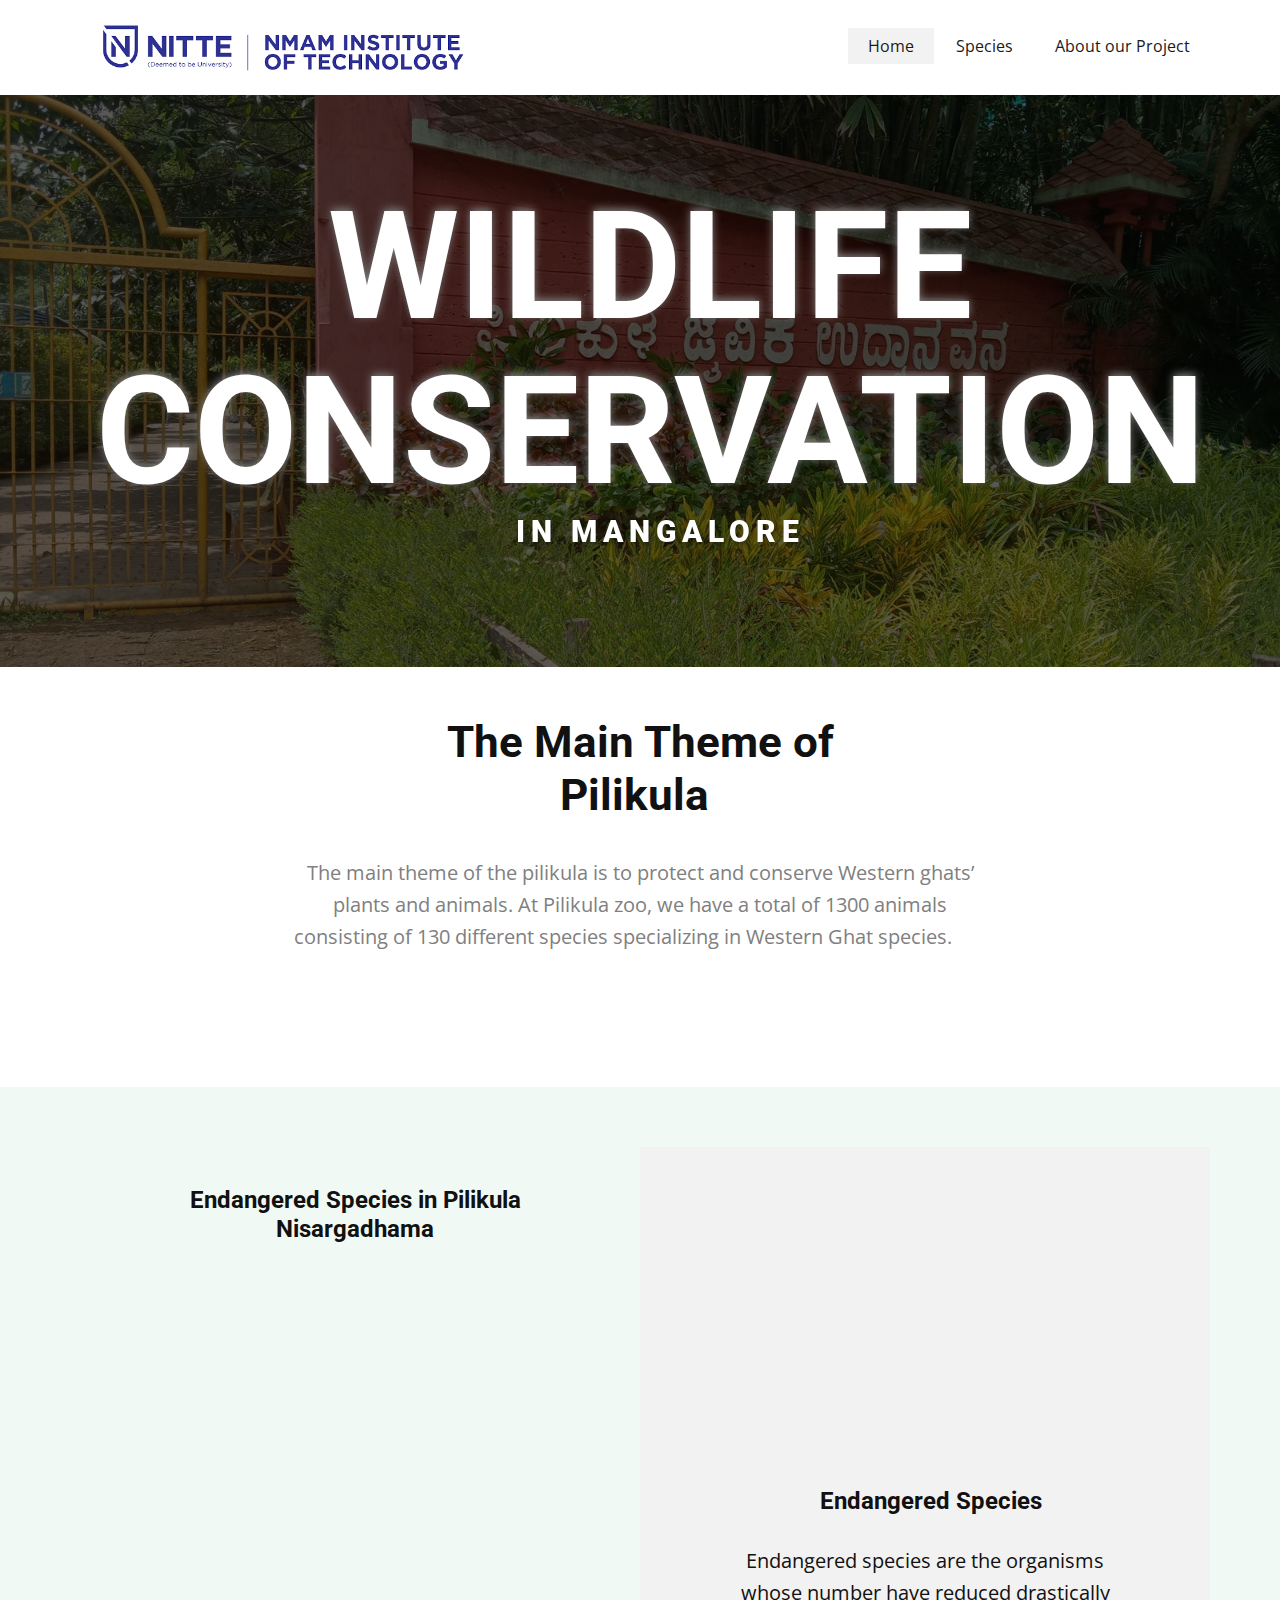
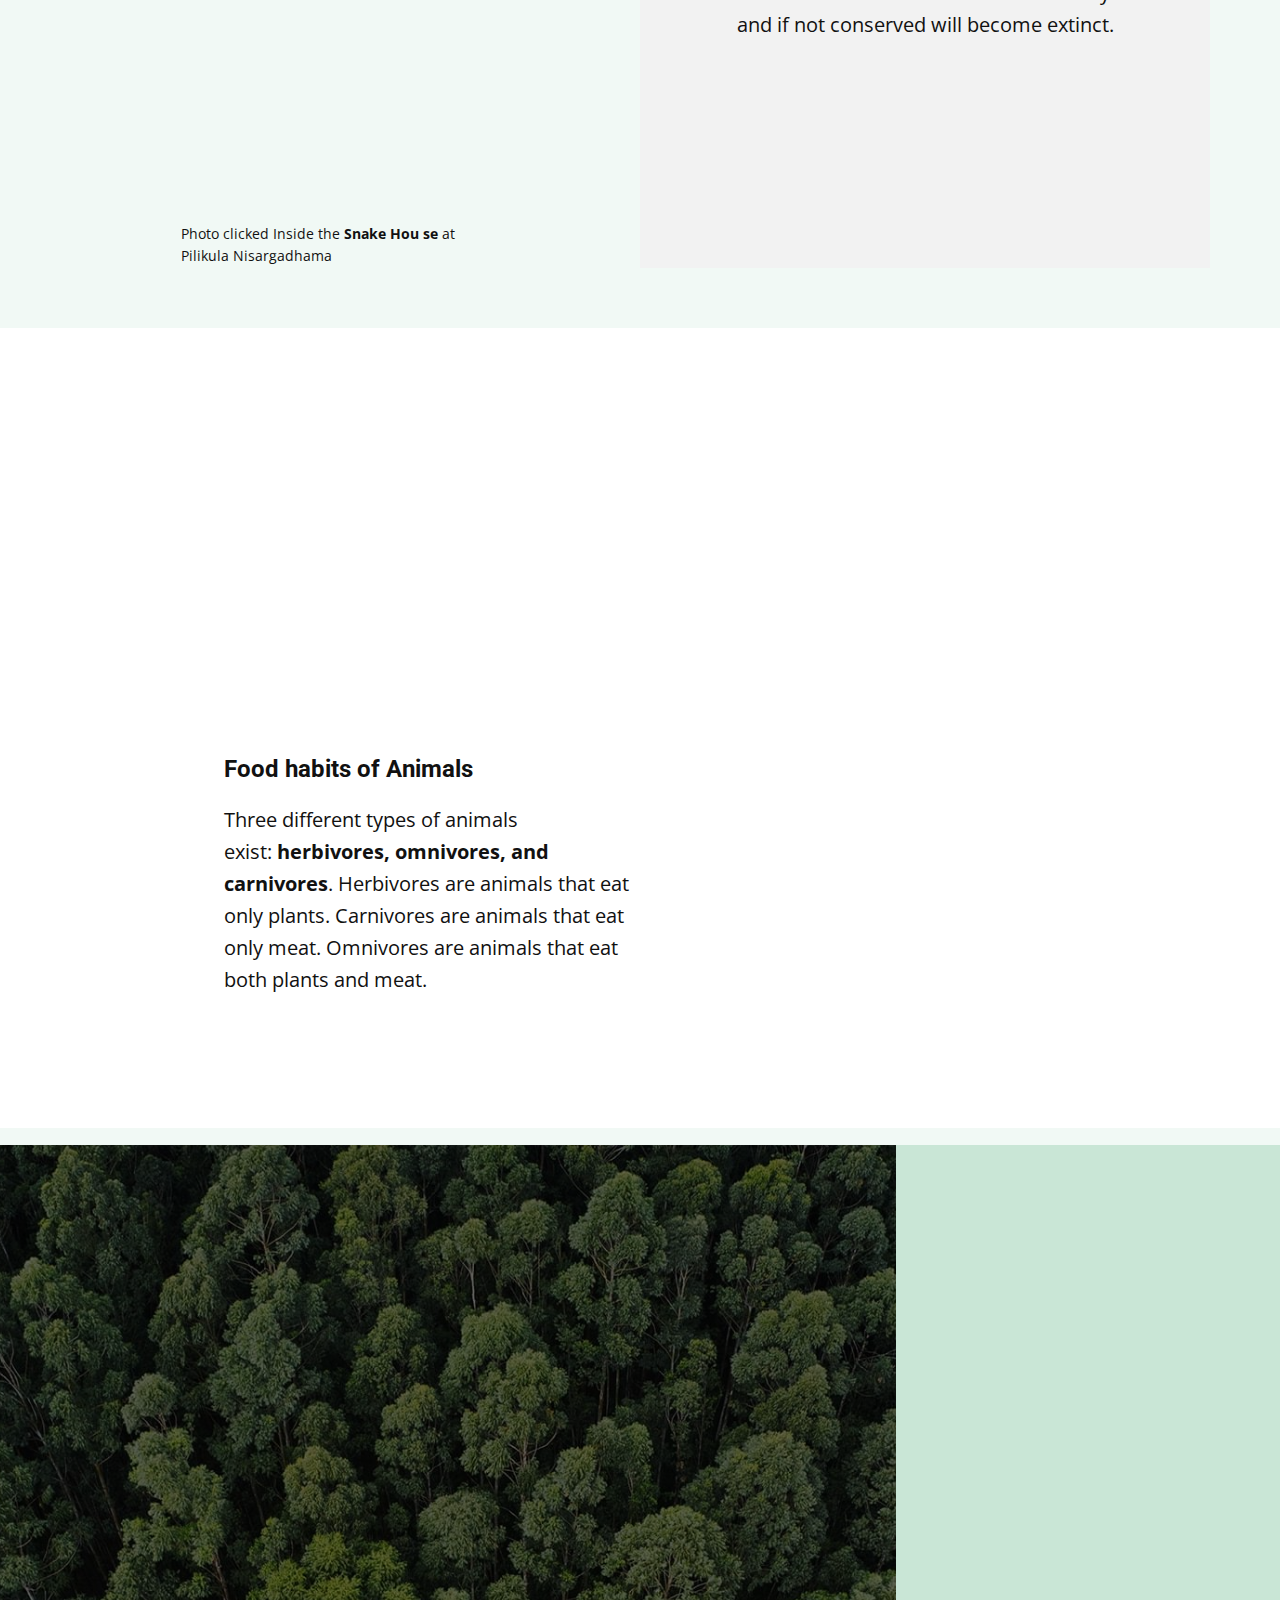
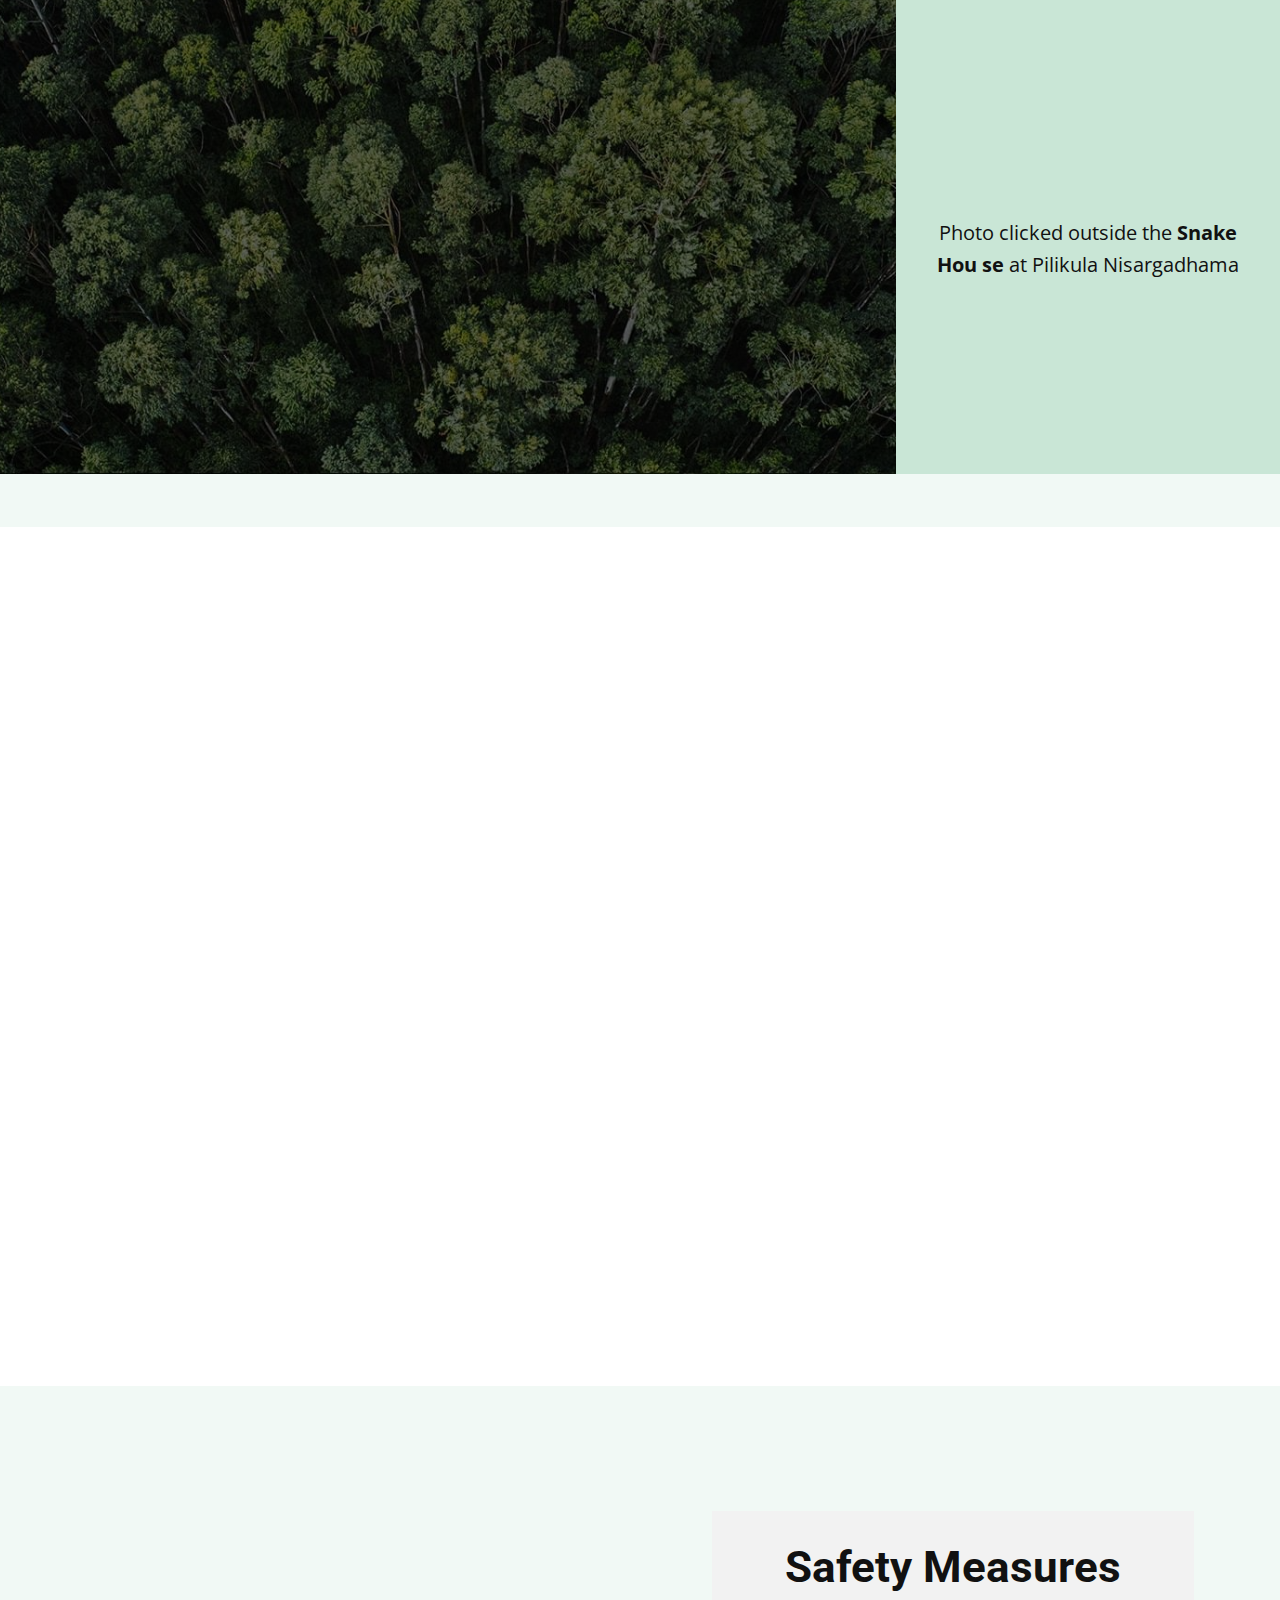
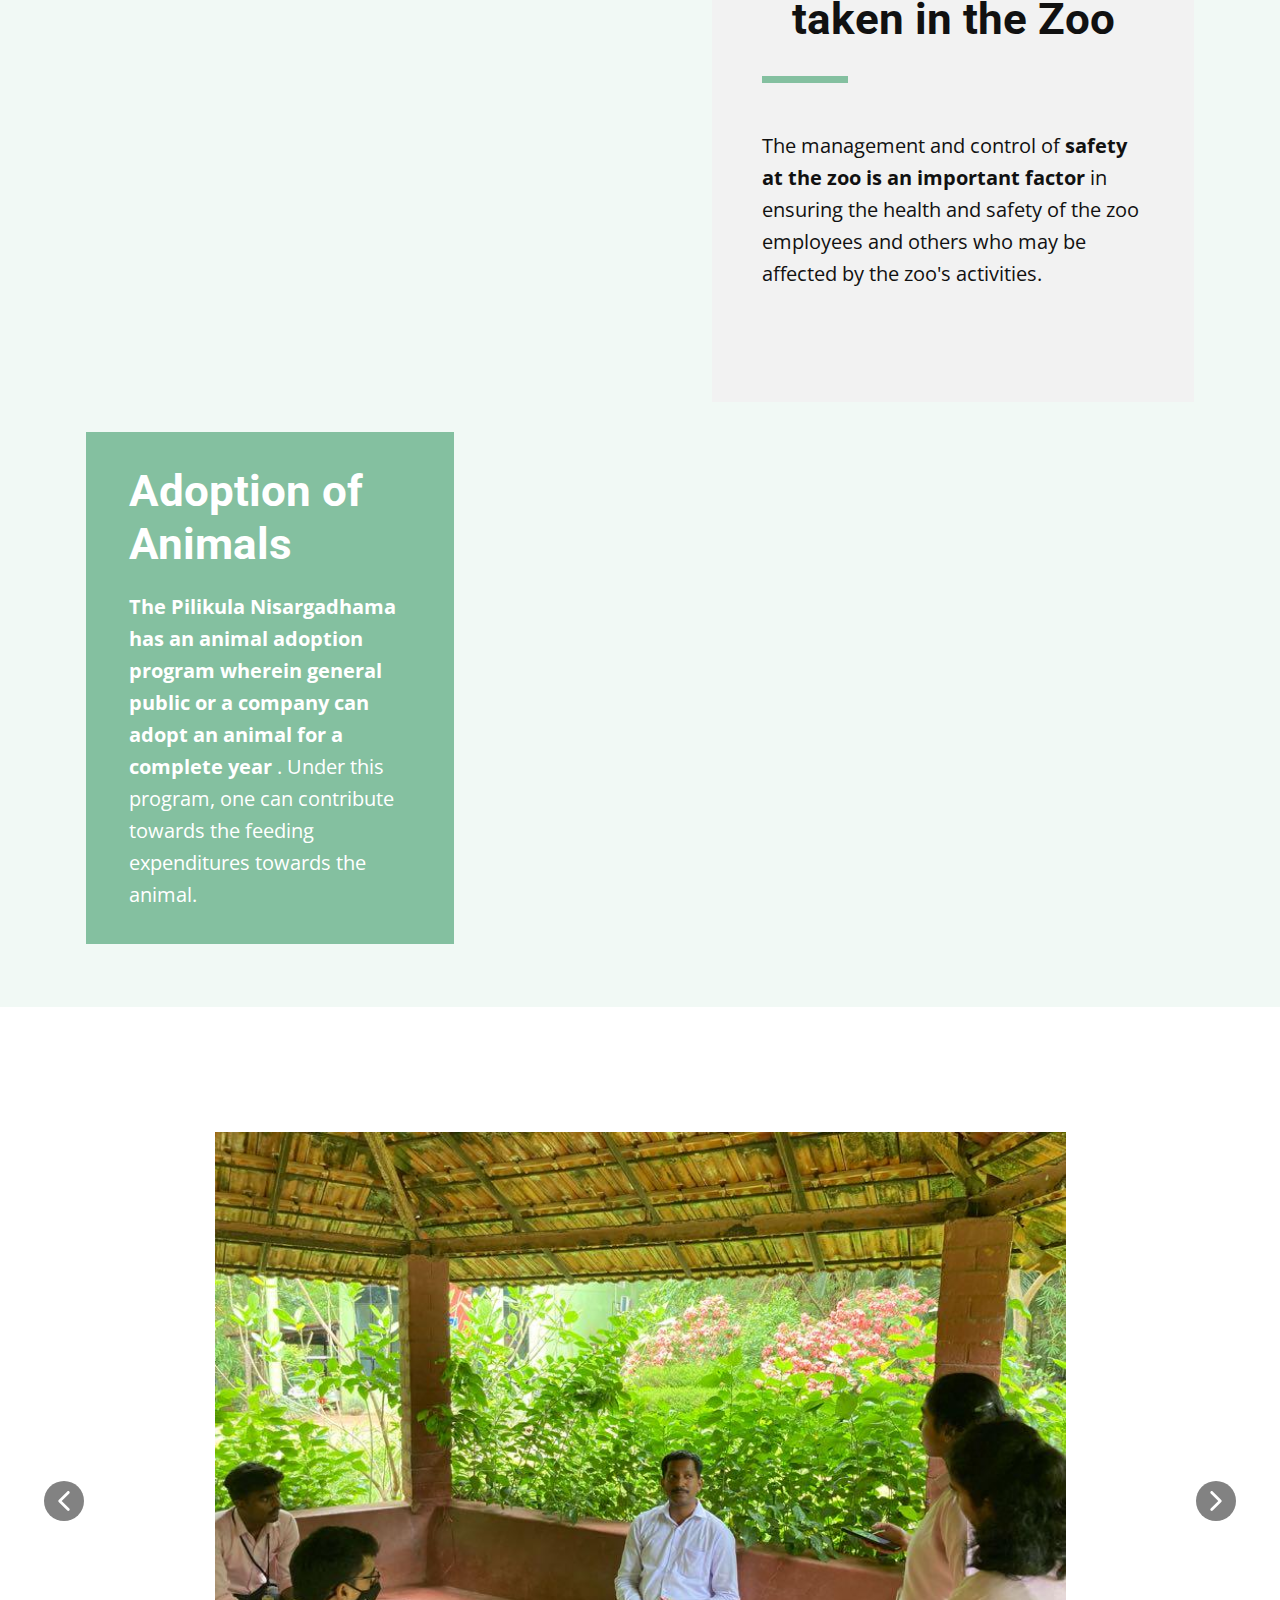
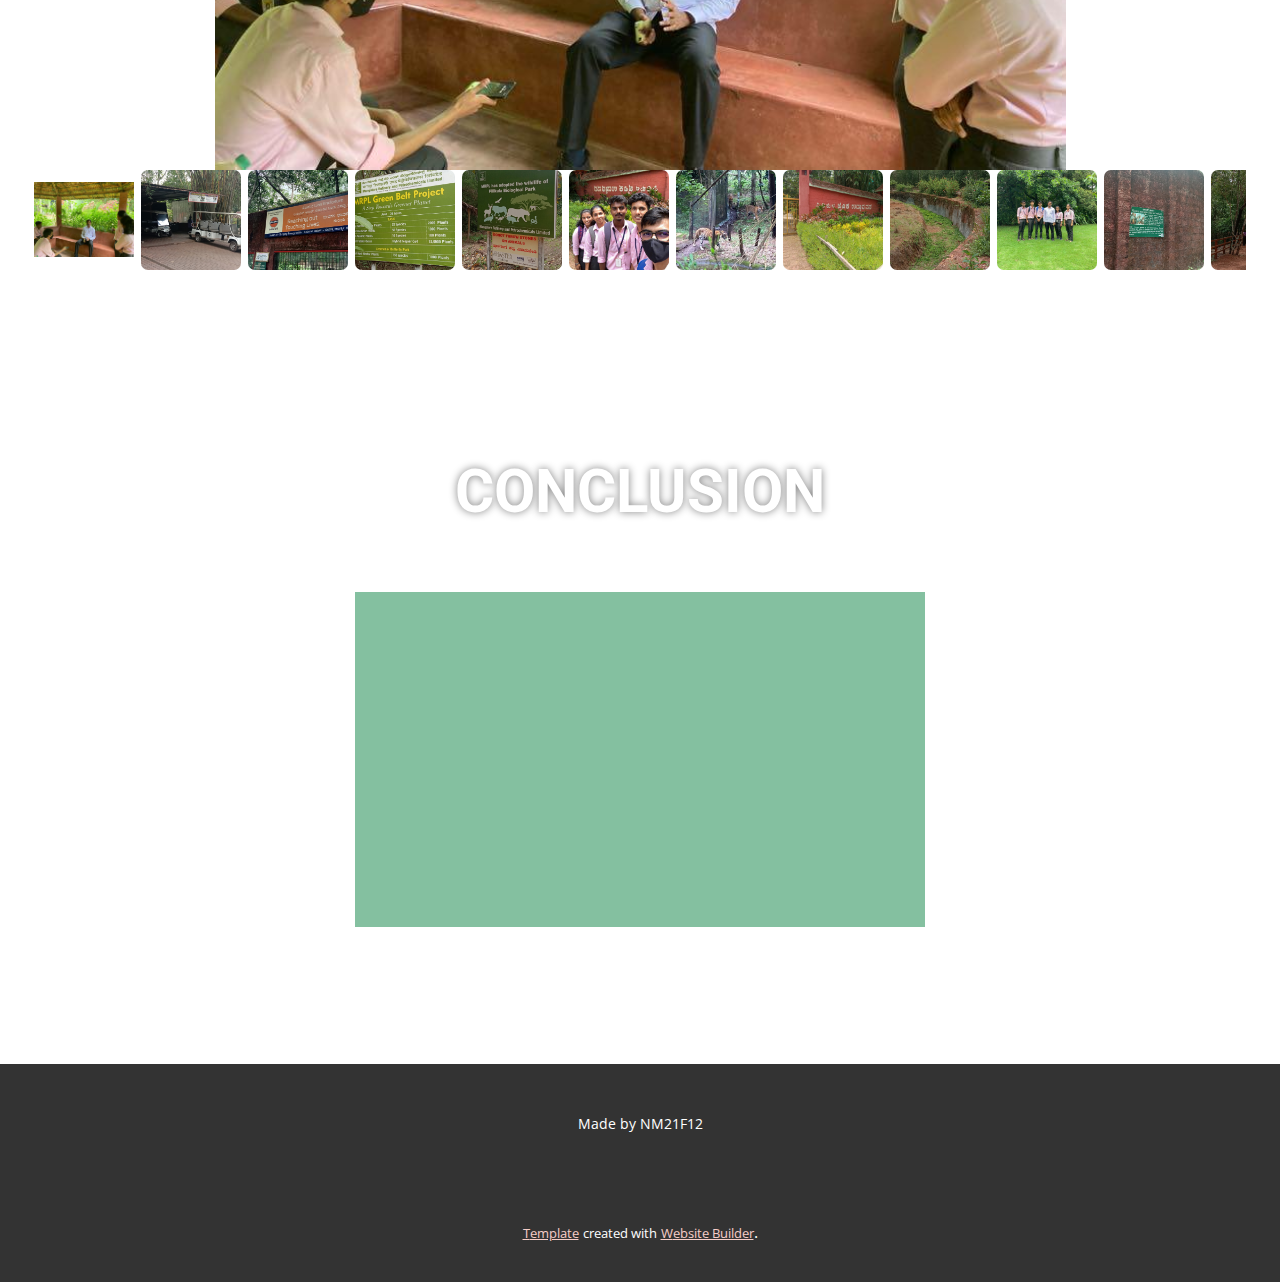
==== commit 4359697d: "changes 2" ====
--- a/index.html
+++ b/index.html
@@ -121,7 +121,7 @@
       
     </section>
     <section class="u-align-center-lg u-align-center-md u-align-center-sm u-align-center-xl u-align-left-xs u-clearfix u-section-4" id="carousel_af0f">
-      <div class="u-clearfix u-sheet u-valign-middle u-sheet-1">
+      <div class="u-clearfix u-sheet u-valign-middle-lg u-valign-middle-md u-valign-middle-sm u-valign-middle-xl u-sheet-1">
         <div class="u-clearfix u-gutter-30 u-layout-wrap u-layout-wrap-1">
           <div class="u-gutter-0 u-layout" style="">
             <div class="u-layout-row" style="">
@@ -142,7 +142,7 @@
               </div>
               <div class="u-size-28">
                 <div class="u-layout-col">
-                  <div class="u-align-left u-container-style u-image u-image-default u-layout-cell u-right-cell u-shading u-size-60 u-image-2" src="" data-image-width="1600" data-image-height="751" data-animation-name="customAnimationIn" data-animation-duration="1000" data-animation-direction="">
+                  <div class="u-align-left u-container-style u-hidden-md u-hidden-sm u-hidden-xs u-image u-image-default u-layout-cell u-right-cell u-shading u-size-60 u-image-2" src="" data-image-width="1600" data-image-height="751" data-animation-name="customAnimationIn" data-animation-duration="1000" data-animation-direction="">
                     <div class="u-container-layout u-container-layout-3" src=""></div>
                   </div>
                 </div>
@@ -1343,6 +1343,16 @@
     <footer class="u-align-center u-clearfix u-footer u-grey-80 u-footer" id="sec-be3e"><div class="u-clearfix u-sheet u-valign-middle-xs u-sheet-1">
         <p class="u-small-text u-text u-text-variant u-text-1">Made by NM21F12</p>
       </div></footer>
-    <span style="height: 31px; width: 31px; margin-left: 0px; margin-right: auto; margin-top: 0px; right: 20px; bottom: 30px;" class="u-back-to-top u-file-icon u-icon u-opacity u-opacity-85 u-text-palette-4-base" data-href="#"><img src="images/992703.png" alt="" data-original-src="images/992703-48.png" data-color="#000000"></span>
+    <section class="u-backlink u-clearfix u-grey-80">
+      <a class="u-link" href="https://nicepage.com/templates" target="_blank">
+        <span>Template</span>
+      </a>
+      <p class="u-text">
+        <span>created with</span>
+      </p>
+      <a class="u-link" href="https://nicepage.app" target="_blank">
+        <span>Website Builder</span>
+      </a>. 
+    </section><span style="height: 31px; width: 31px; margin-left: 0px; margin-right: auto; margin-top: 0px; right: 20px; bottom: 30px;" class="u-back-to-top u-file-icon u-icon u-opacity u-opacity-85 u-text-palette-4-base" data-href="#"><img src="images/992703.png" alt="" data-original-src="images/992703-46.png" data-color="#000000"></span>
   
 </body></html>--- a/Home.css
+++ b/Home.css
@@ -140,8 +140,8 @@
   }
 
   .u-section-1 .u-image-1 {
-    margin-top: -292px;
-    margin-left: 0;
+    margin-top: -298px;
+    margin-left: 10px;
   }
 }
 
@@ -649,11 +649,13 @@
 
 @media (max-width: 575px) {
   .u-section-4 .u-sheet-1 {
-    min-height: 988px;
+    min-height: 815px;
   }
 
   .u-section-4 .u-layout-wrap-1 {
     width: 340px;
+    margin-top: 174px;
+    margin-bottom: 1px;
   }
 
   .u-section-4 .u-image-1 {
@@ -904,8 +906,6 @@
   .u-section-5 .u-text-1 {
     width: auto;
     margin-top: 25px;
-    margin-right: -9px;
-    margin-left: 9px;
   }
 
   .u-section-5 .u-image-2 {
@@ -916,10 +916,10 @@
 
   .u-section-5 .u-text-2 {
     width: auto;
+    font-size: 0.875rem;
     margin-top: 41px;
     margin-left: 21px;
     margin-right: 21px;
-    font-size: 0.875rem;
   }
 
   .u-section-5 .u-btn-1 {
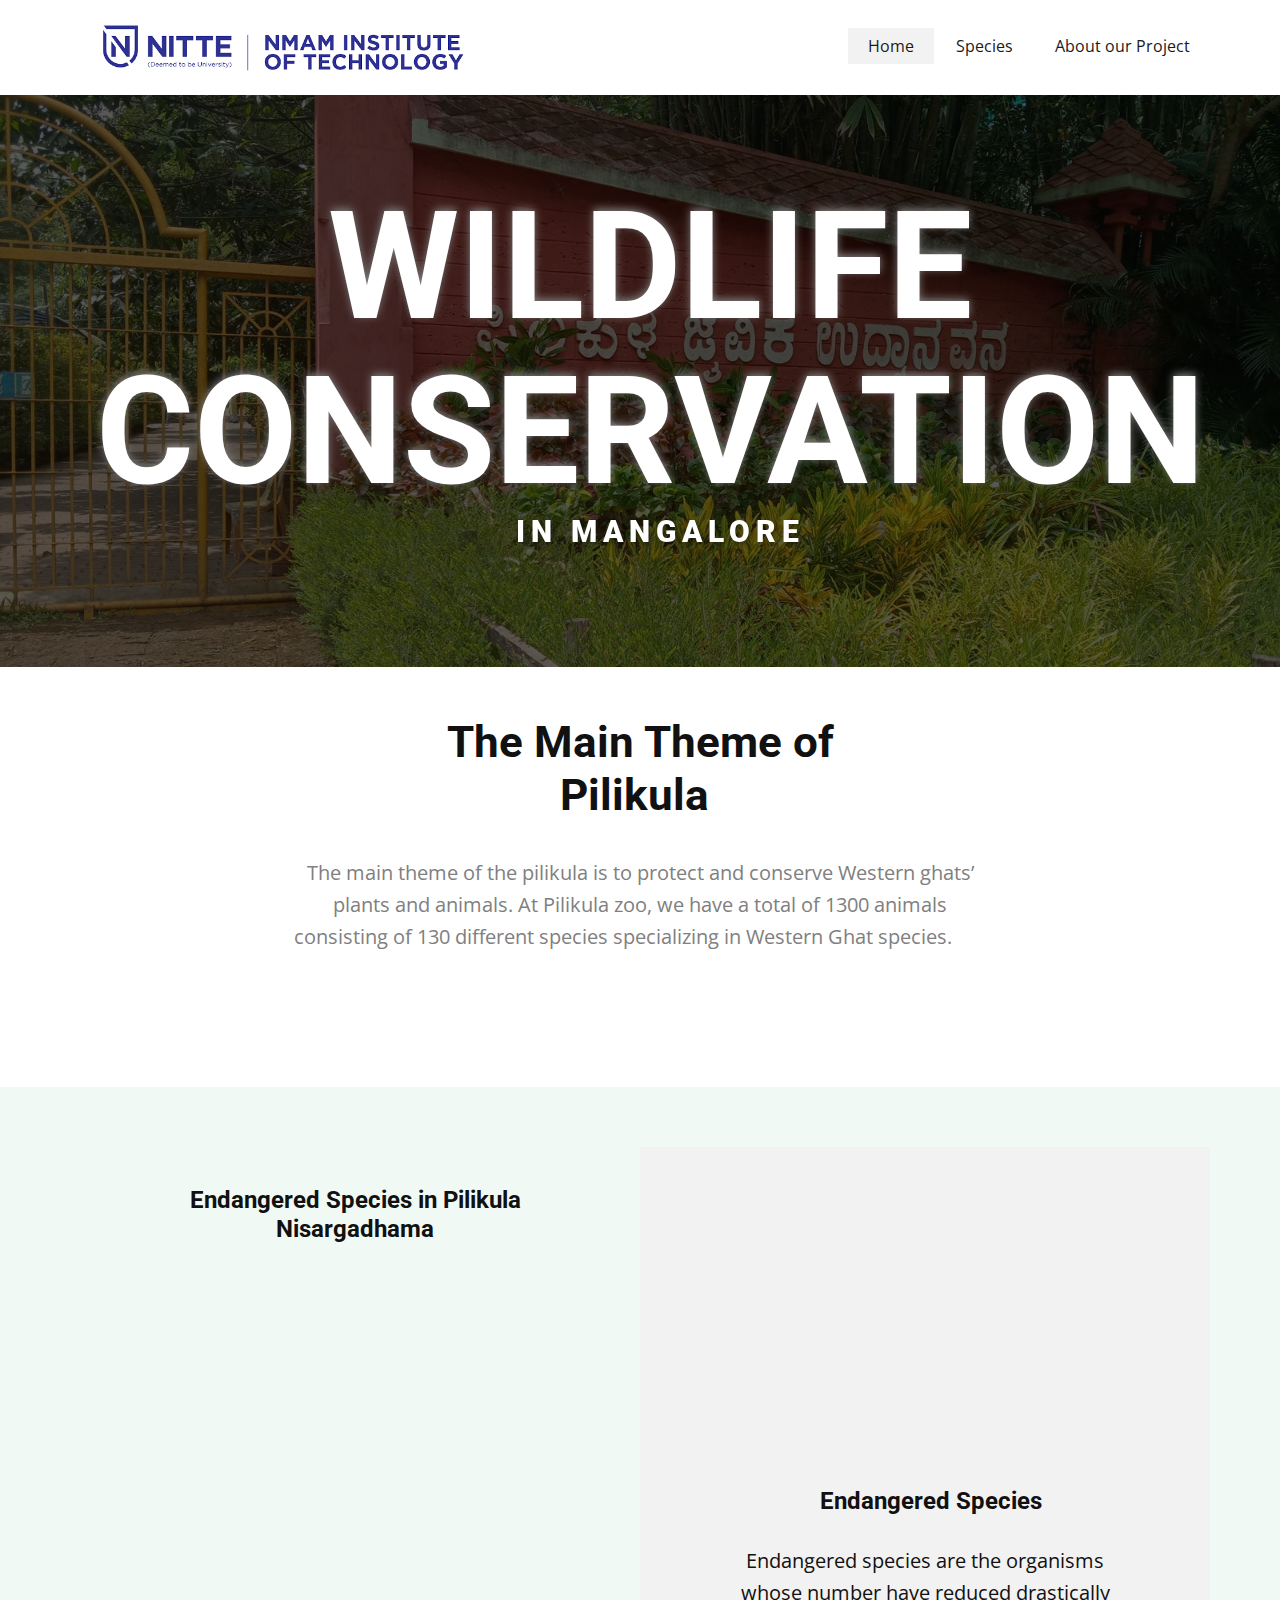
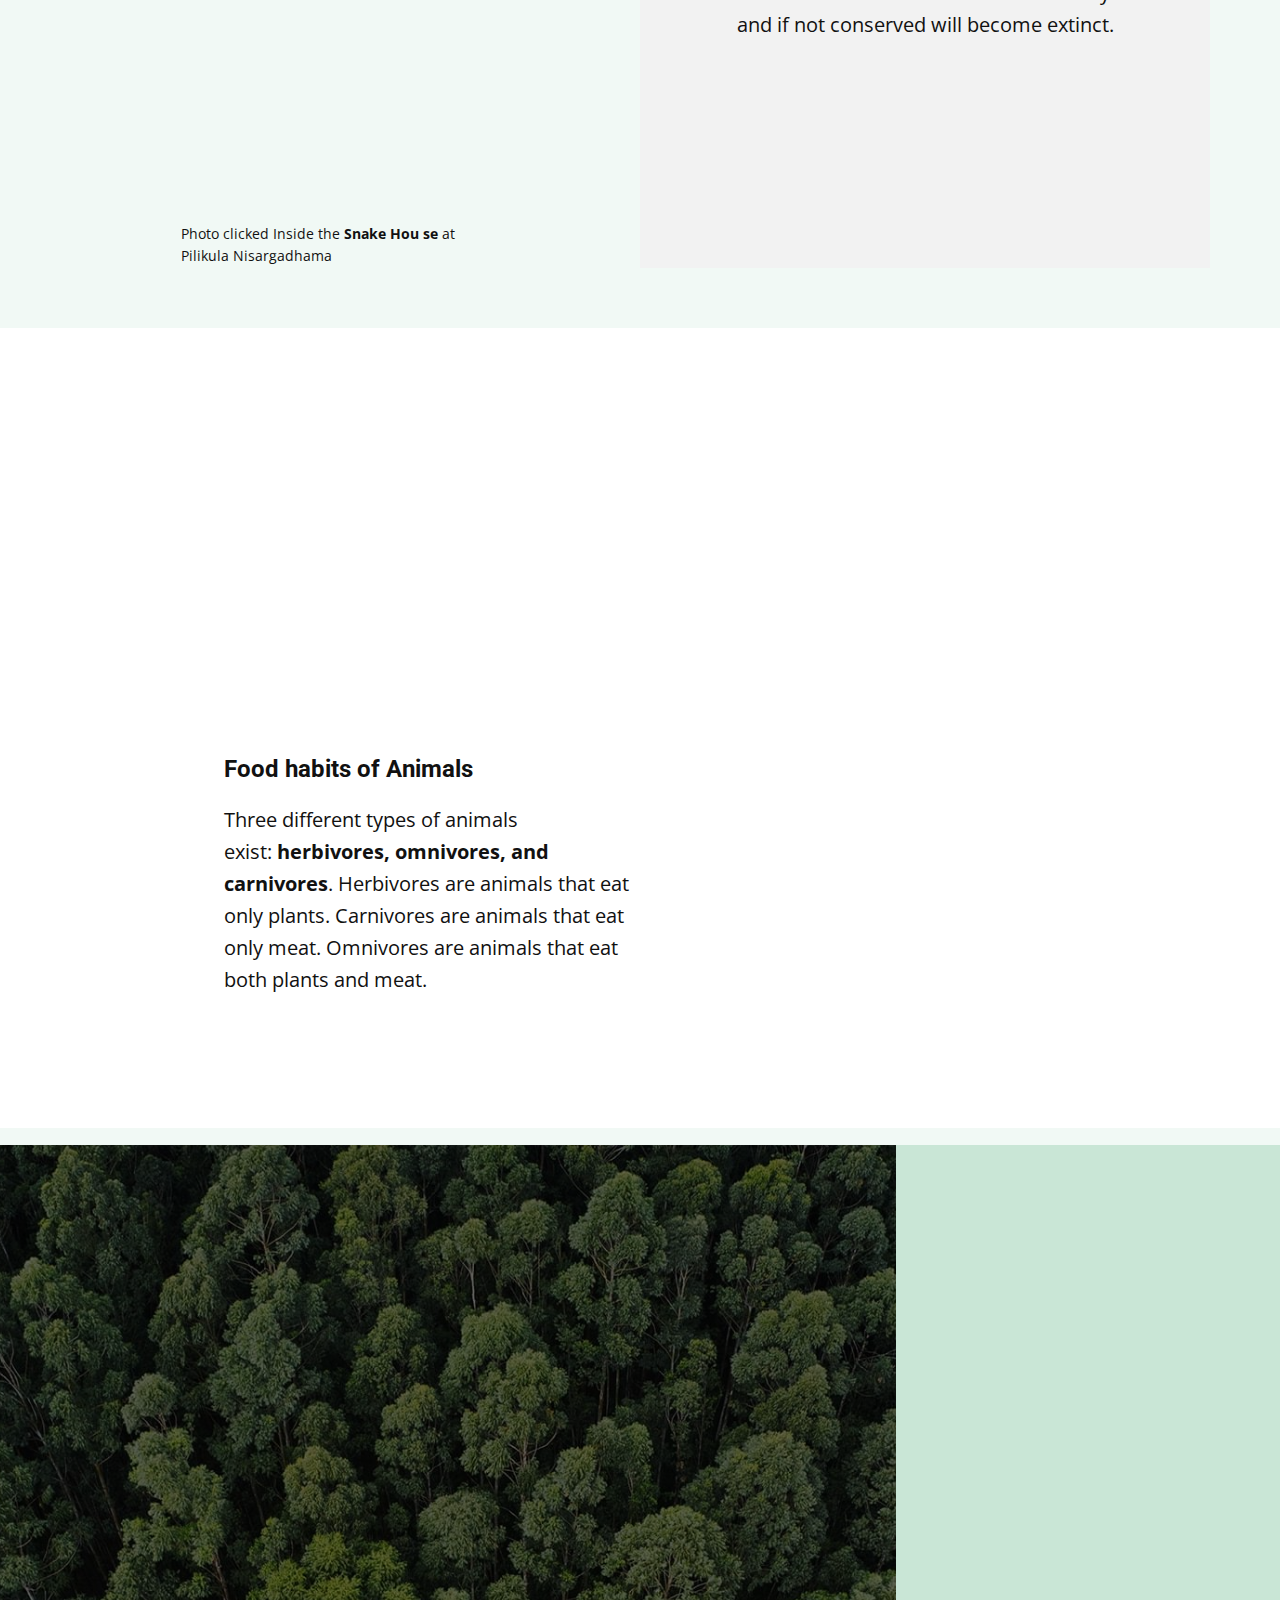
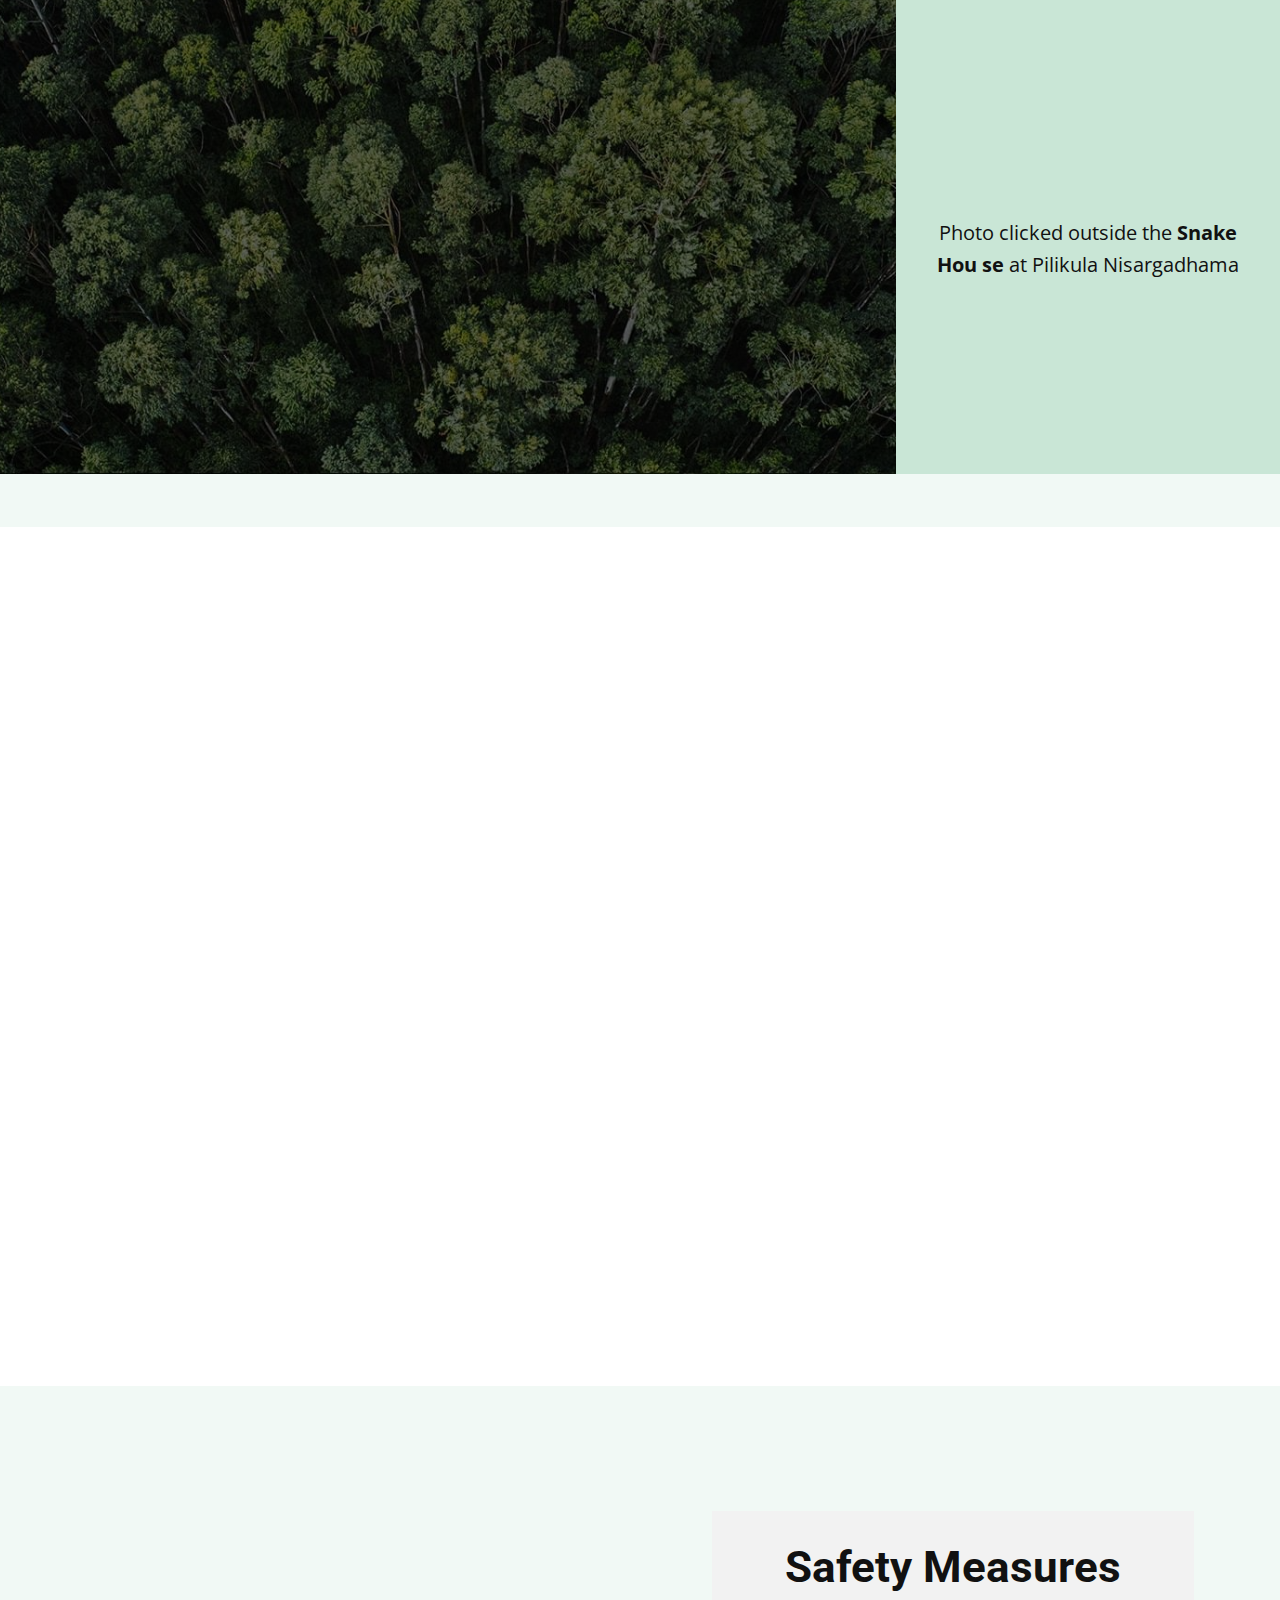
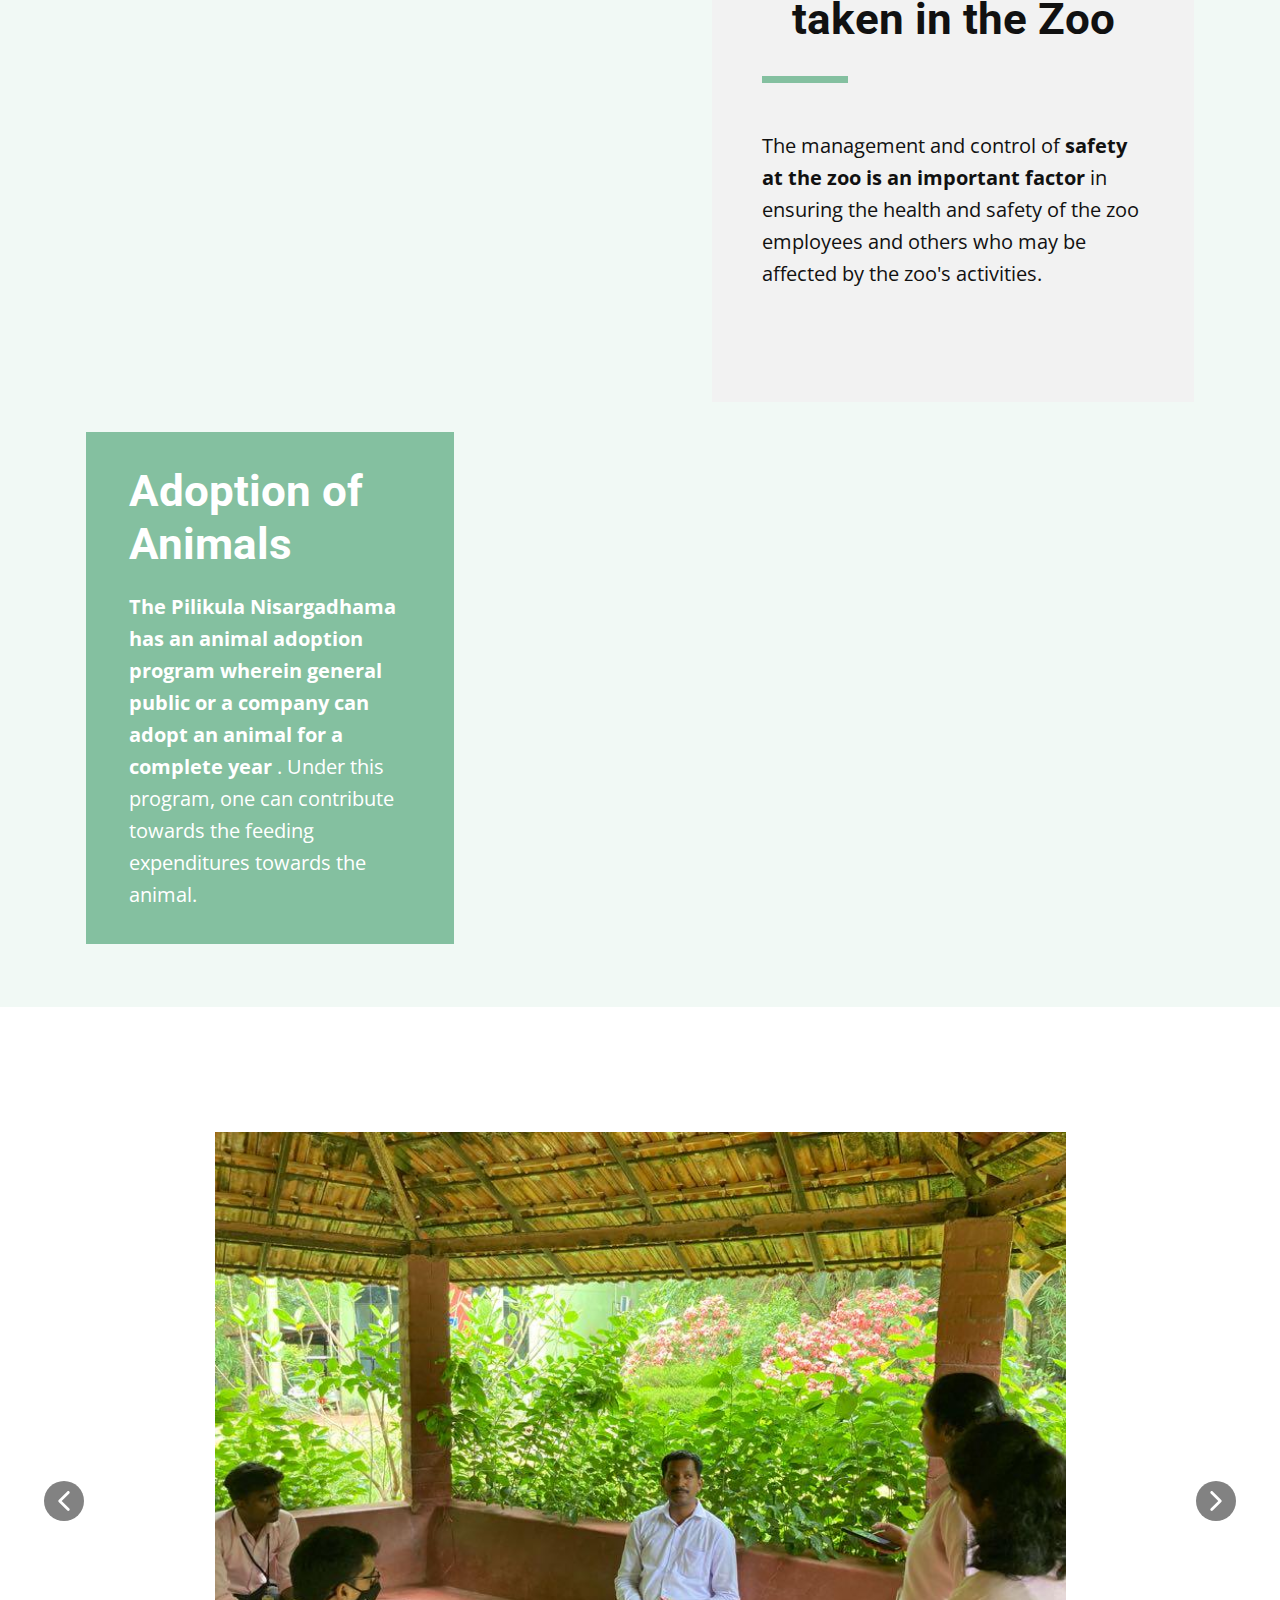
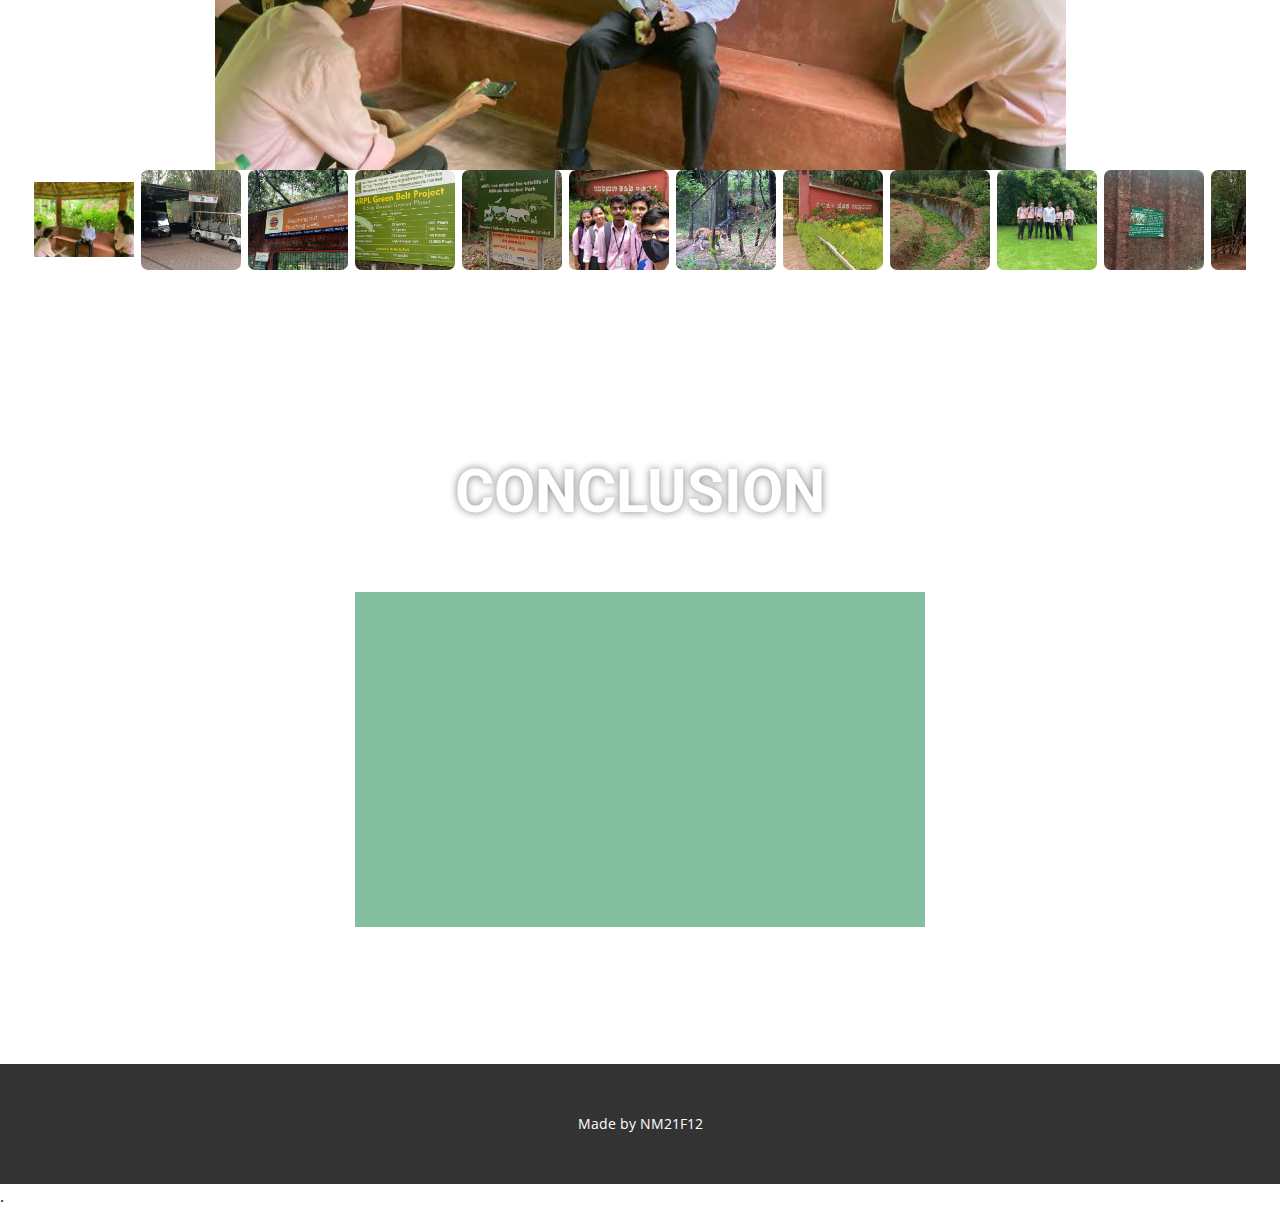
==== commit b6ee4646: "template" ====
--- a/index.html
+++ b/index.html
@@ -1343,15 +1343,7 @@
     <footer class="u-align-center u-clearfix u-footer u-grey-80 u-footer" id="sec-be3e"><div class="u-clearfix u-sheet u-valign-middle-xs u-sheet-1">
         <p class="u-small-text u-text u-text-variant u-text-1">Made by NM21F12</p>
       </div></footer>
-    <section class="u-backlink u-clearfix u-grey-80">
-      <a class="u-link" href="https://nicepage.com/templates" target="_blank">
-        <span>Template</span>
-      </a>
-      <p class="u-text">
-        <span>created with</span>
-      </p>
-      <a class="u-link" href="https://nicepage.app" target="_blank">
-        <span>Website Builder</span>
+    
       </a>. 
     </section><span style="height: 31px; width: 31px; margin-left: 0px; margin-right: auto; margin-top: 0px; right: 20px; bottom: 30px;" class="u-back-to-top u-file-icon u-icon u-opacity u-opacity-85 u-text-palette-4-base" data-href="#"><img src="images/992703.png" alt="" data-original-src="images/992703-46.png" data-color="#000000"></span>
   
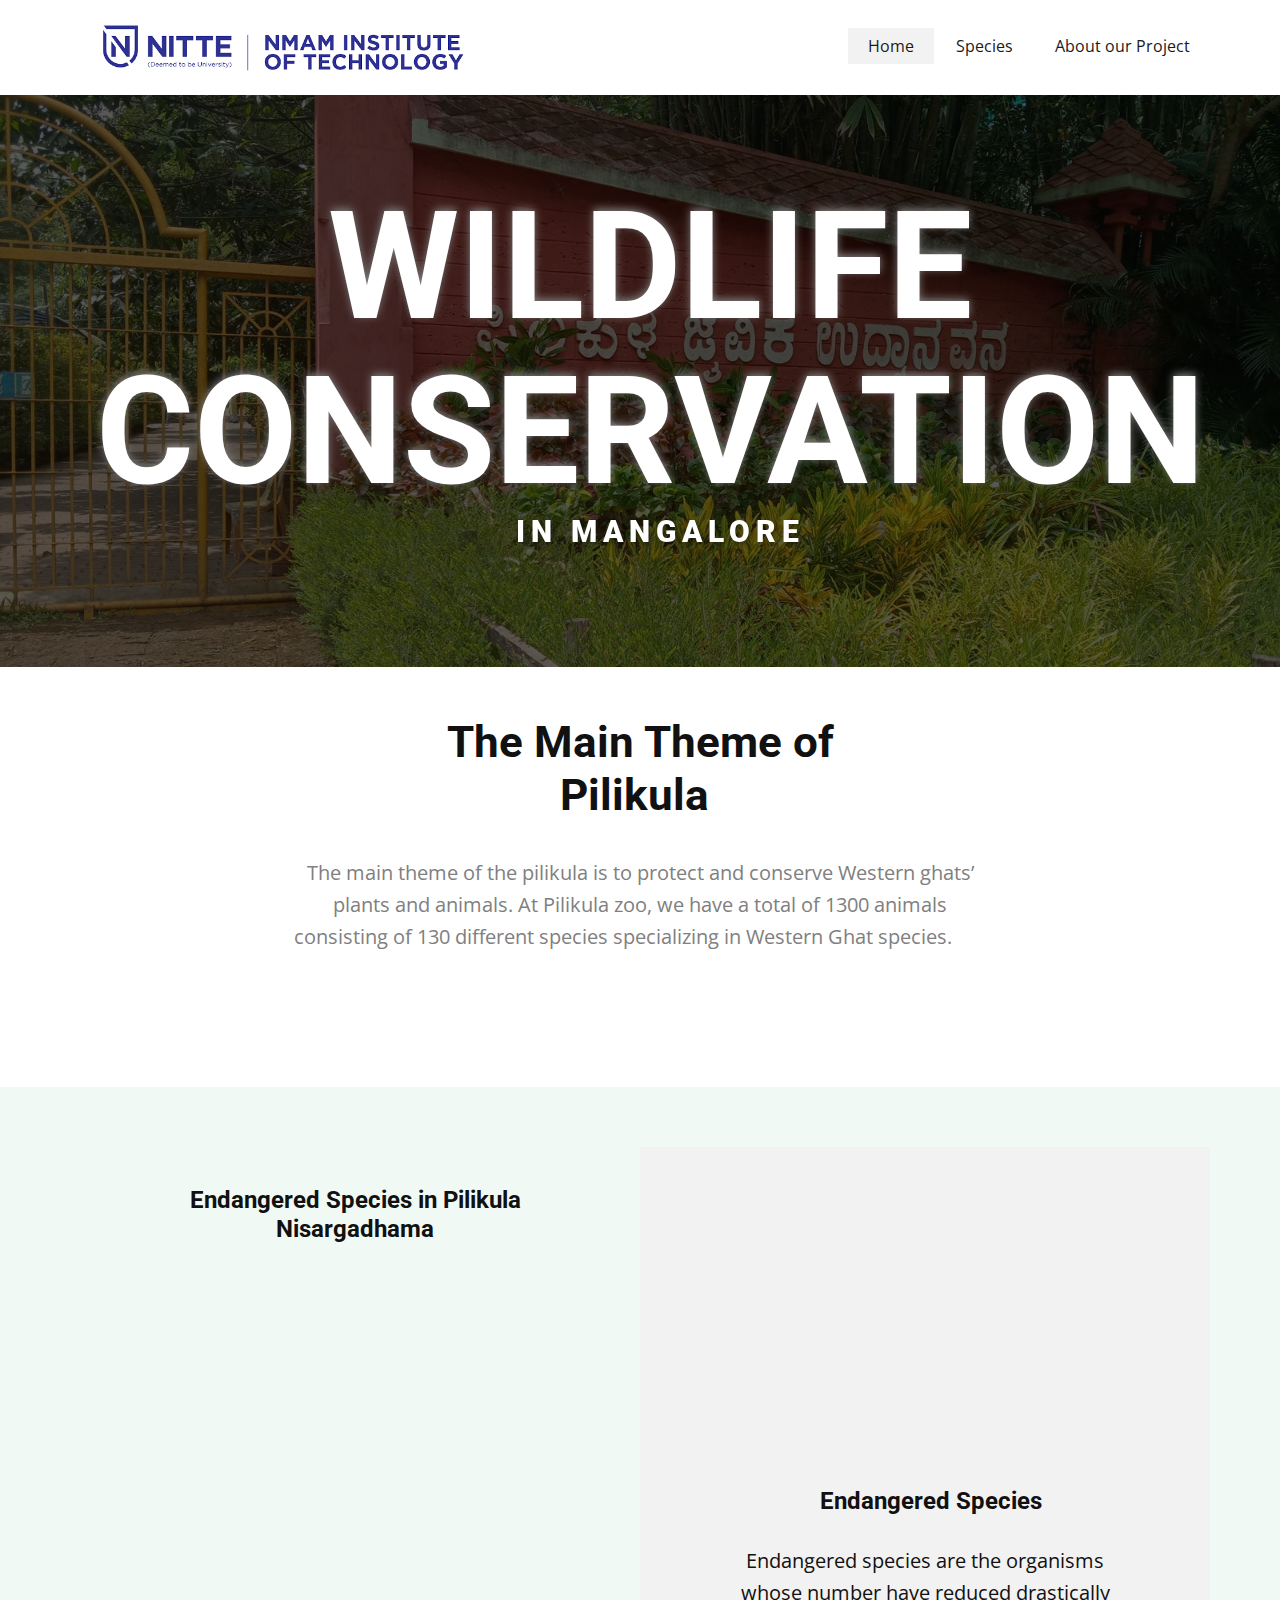
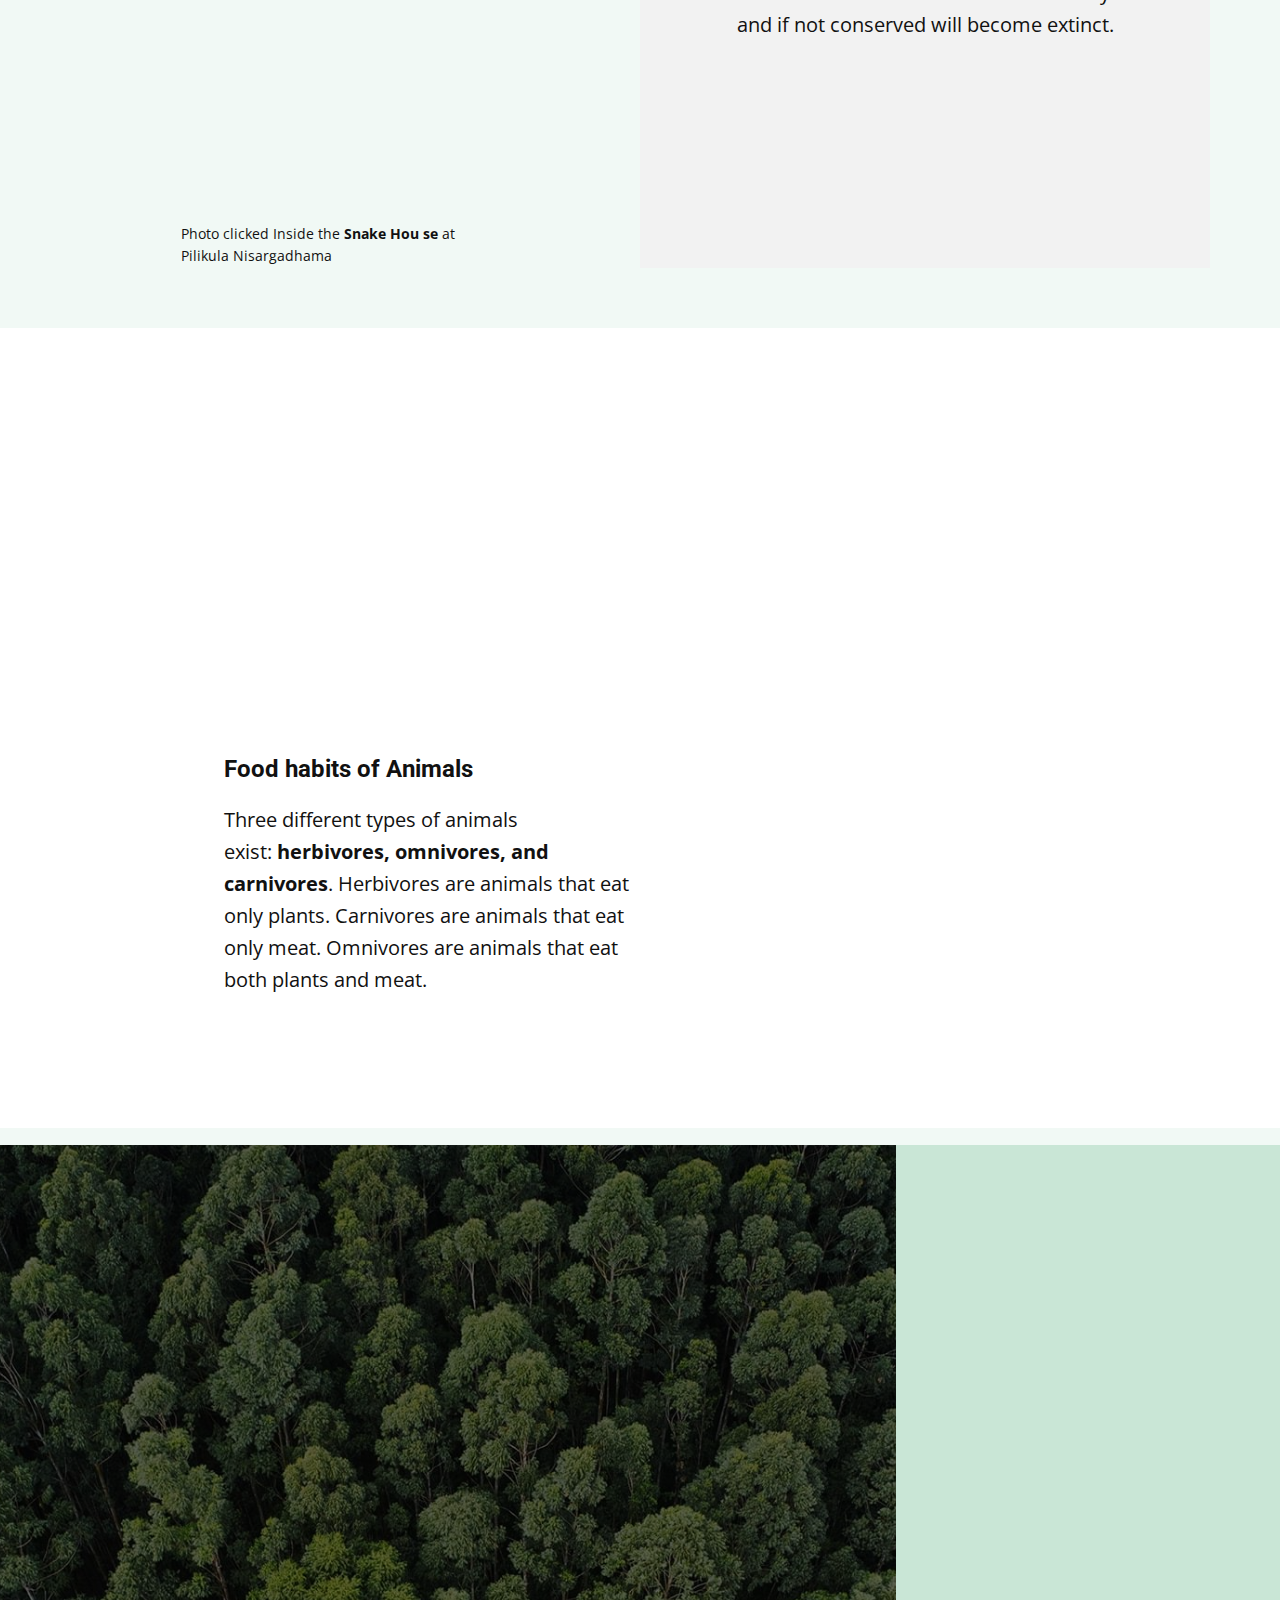
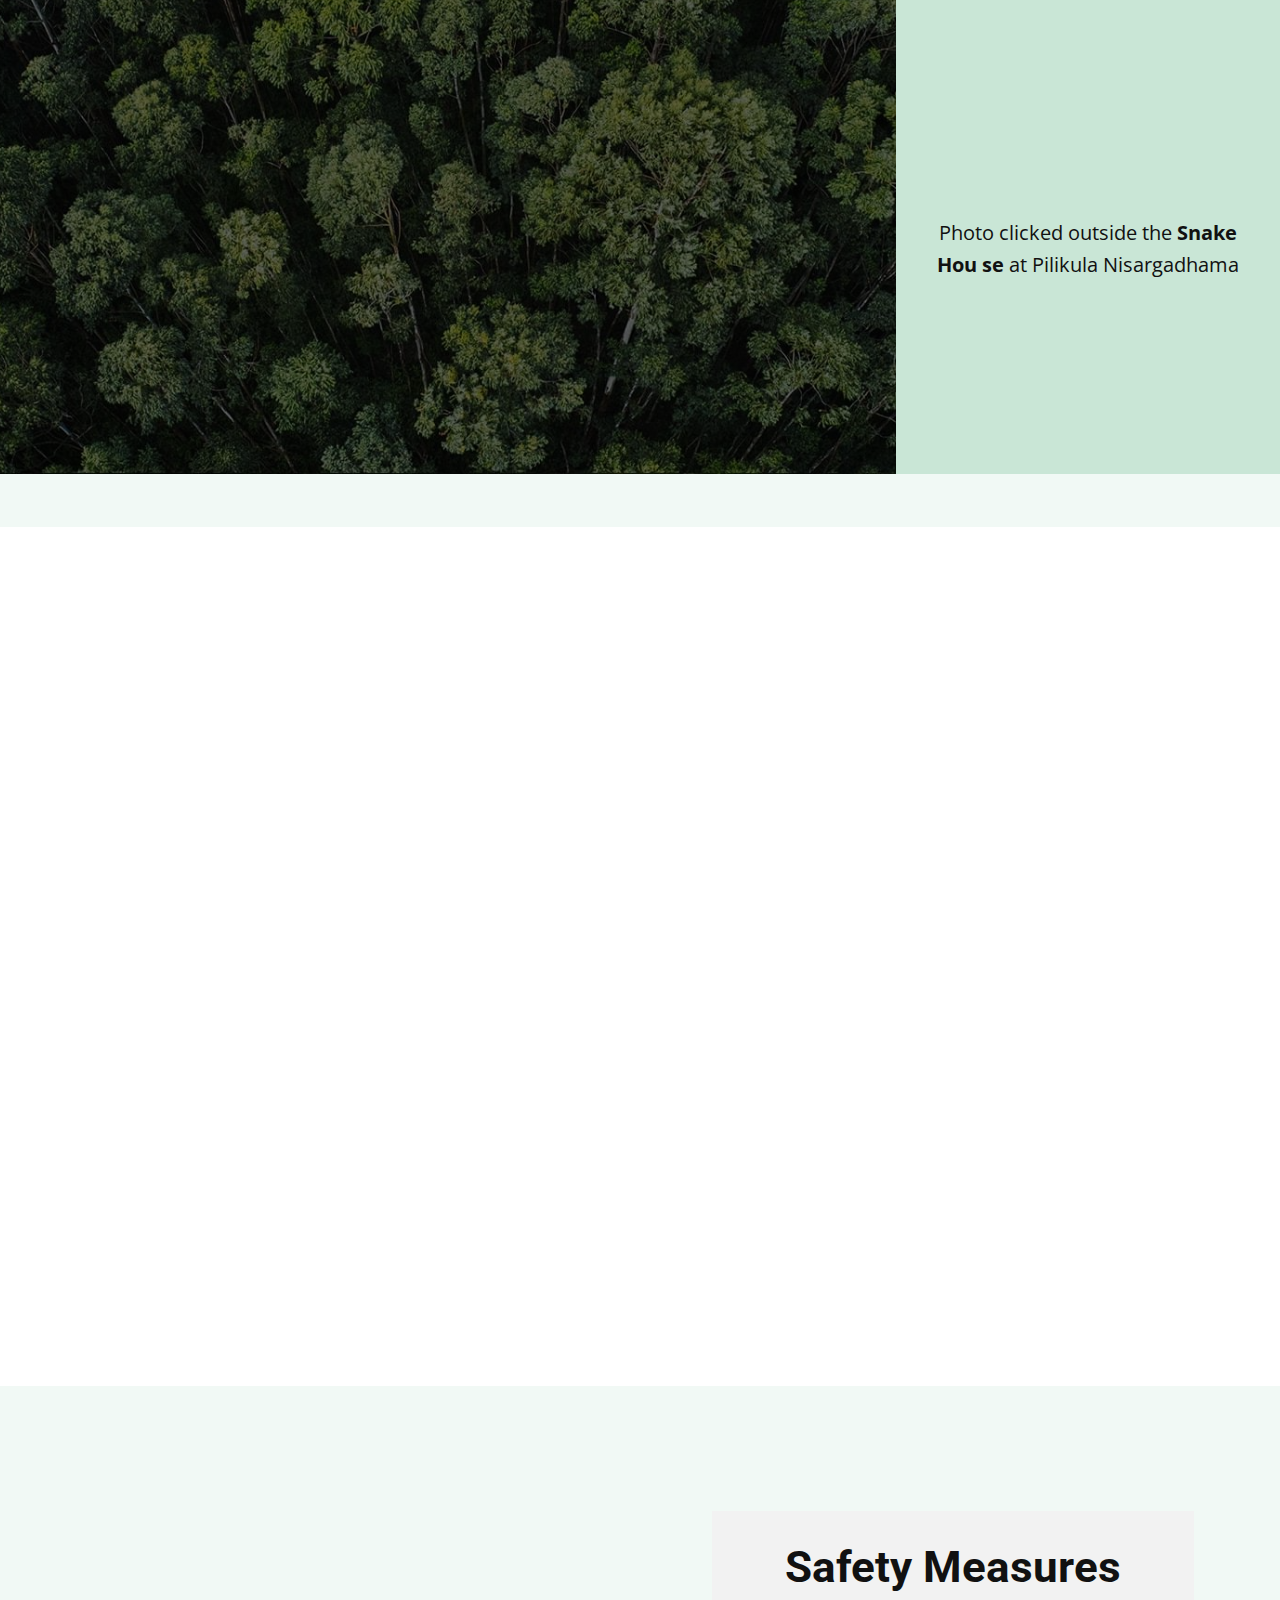
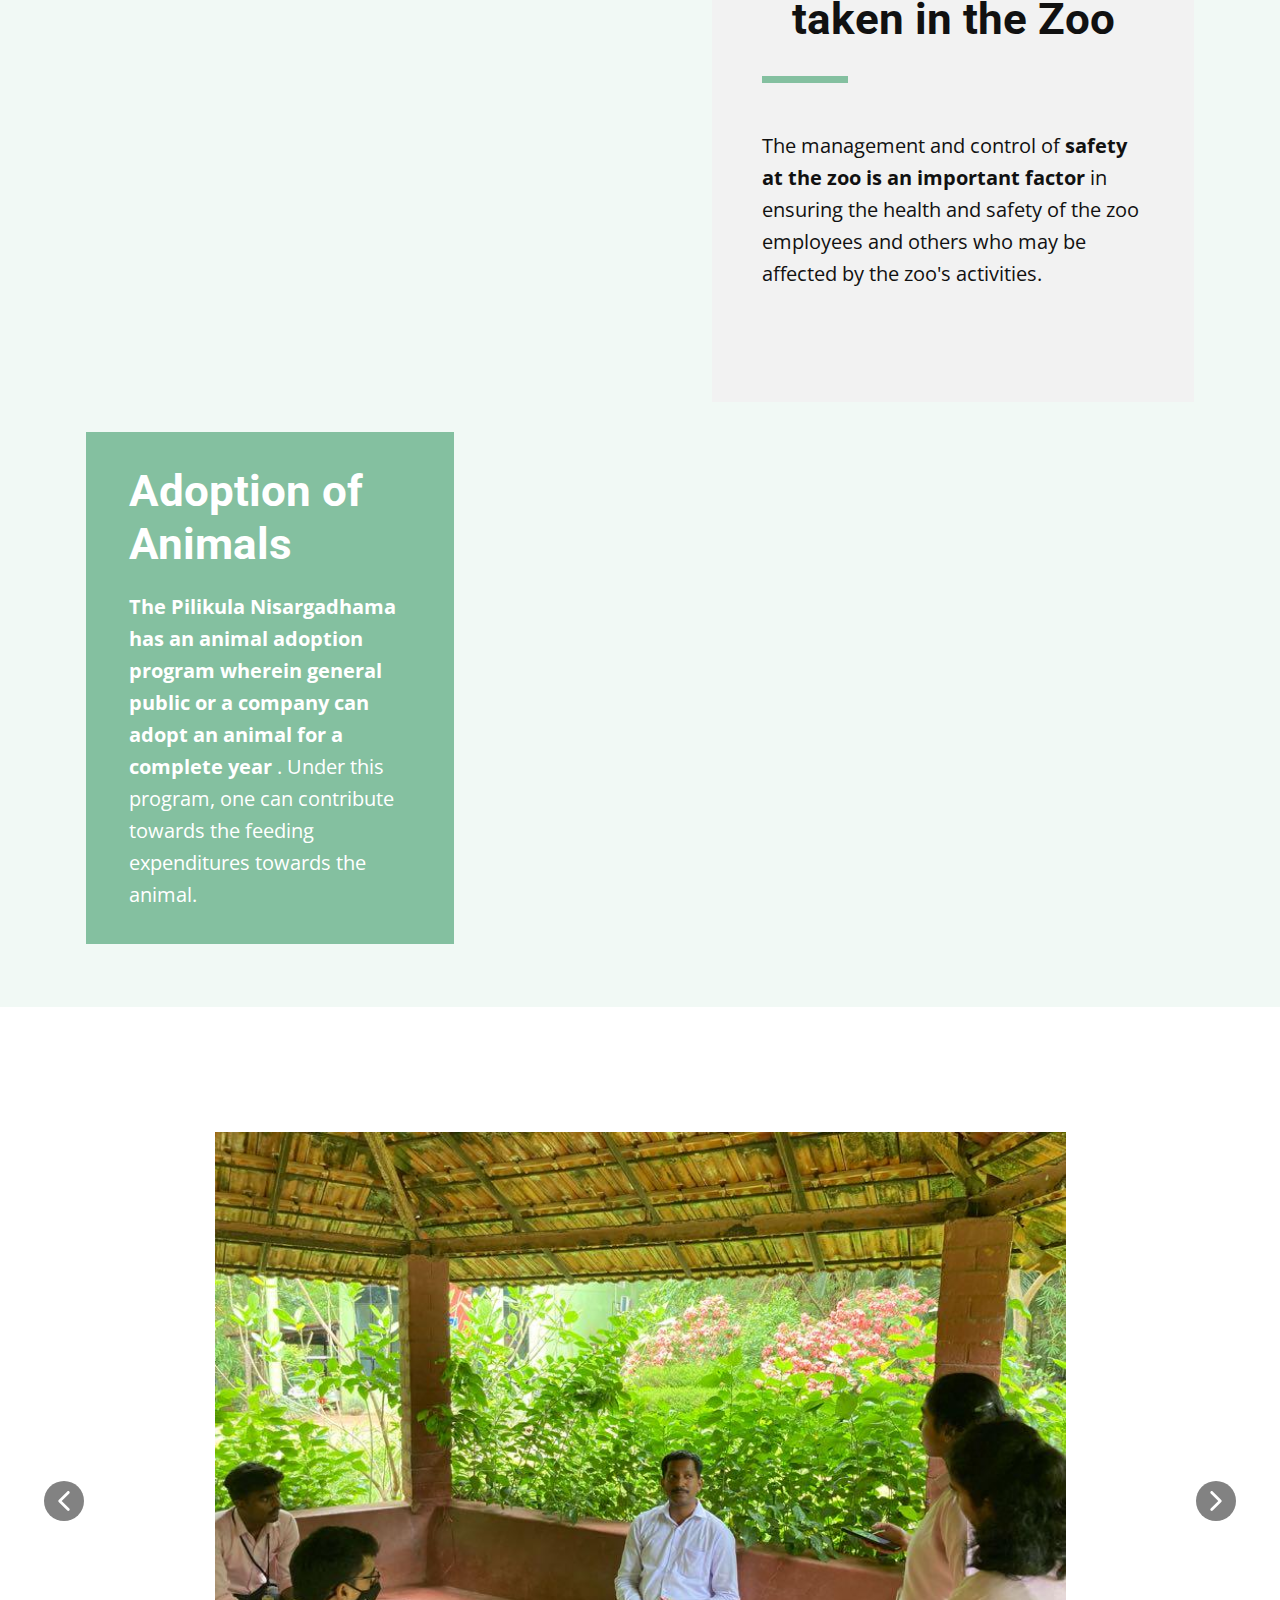
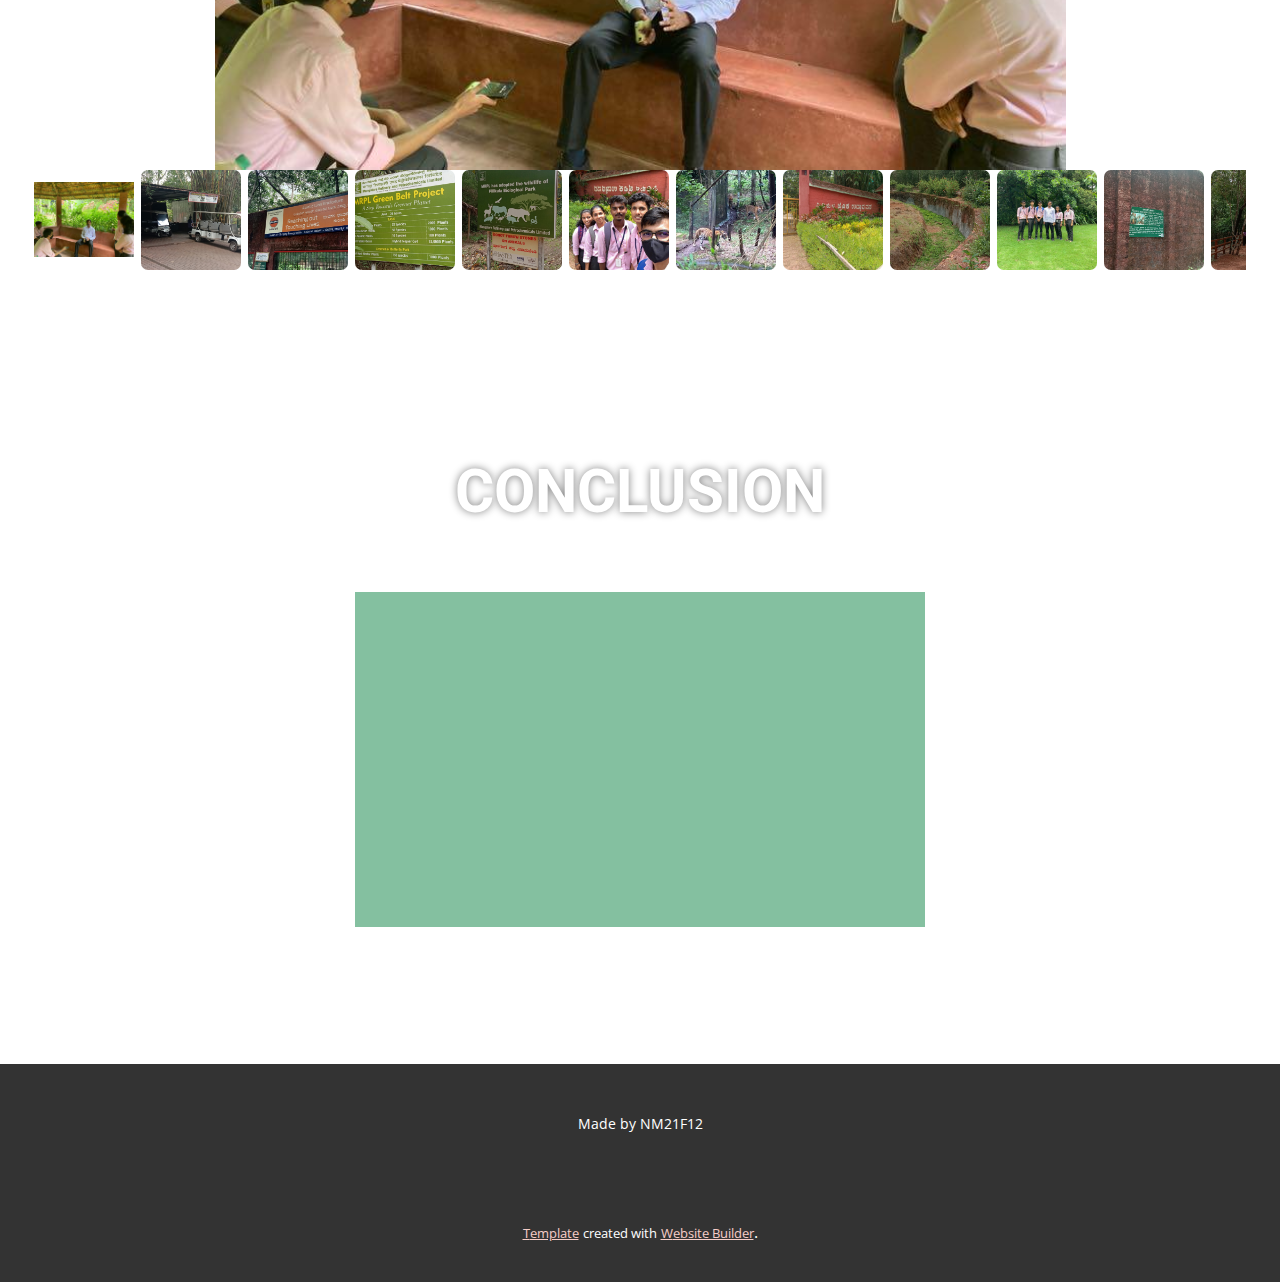
==== commit 23f8c641: "Update index.html" ====
--- a/index.html
+++ b/index.html
@@ -48,7 +48,7 @@
           </div>
           <div class="u-custom-menu u-nav-container">
             <ul class="u-nav u-spacing-2 u-unstyled u-nav-1"><li class="u-nav-item"><a class="u-active-grey-5 u-button-style u-hover-grey-10 u-nav-link u-text-active-grey-90 u-text-grey-90 u-text-hover-grey-90" href="Home.html" style="padding: 10px 20px;">Home</a>
-</li><li class="u-nav-item"><a class="u-active-grey-5 u-button-style u-hover-grey-10 u-nav-link u-text-active-grey-90 u-text-grey-90 u-text-hover-grey-90" href="#" style="padding: 10px 20px;">Species</a>
+</li><li class="u-nav-item"><a class="u-active-grey-5 u-button-style u-hover-grey-10 u-nav-link u-text-active-grey-90 u-text-grey-90 u-text-hover-grey-90" href="Species.html" style="padding: 10px 20px;">Species</a>
 </li><li class="u-nav-item"><a class="u-active-grey-5 u-button-style u-hover-grey-10 u-nav-link u-text-active-grey-90 u-text-grey-90 u-text-hover-grey-90" href="About.html" target="_blank" style="padding: 10px 20px;">About our Project</a>
 </li></ul>
           </div>
@@ -57,7 +57,7 @@
               <div class="u-inner-container-layout u-sidenav-overflow">
                 <div class="u-menu-close"></div>
                 <ul class="u-align-center u-nav u-popupmenu-items u-unstyled u-nav-2"><li class="u-nav-item"><a class="u-button-style u-nav-link" href="Home.html">Home</a>
-</li><li class="u-nav-item"><a class="u-button-style u-nav-link" href="#">Species</a>
+</li><li class="u-nav-item"><a class="u-button-style u-nav-link" href="Species.html">Species</a>
 </li><li class="u-nav-item"><a class="u-button-style u-nav-link" href="About.html" target="_blank">About our Project</a>
 </li></ul>
               </div>
@@ -1343,8 +1343,16 @@
     <footer class="u-align-center u-clearfix u-footer u-grey-80 u-footer" id="sec-be3e"><div class="u-clearfix u-sheet u-valign-middle-xs u-sheet-1">
         <p class="u-small-text u-text u-text-variant u-text-1">Made by NM21F12</p>
       </div></footer>
-    
+    <section class="u-backlink u-clearfix u-grey-80">
+      <a class="u-link" href="https://nicepage.com/templates" target="_blank">
+        <span>Template</span>
+      </a>
+      <p class="u-text">
+        <span>created with</span>
+      </p>
+      <a class="u-link" href="https://nicepage.app" target="_blank">
+        <span>Website Builder</span>
       </a>. 
-    </section><span style="height: 31px; width: 31px; margin-left: 0px; margin-right: auto; margin-top: 0px; right: 20px; bottom: 30px;" class="u-back-to-top u-file-icon u-icon u-opacity u-opacity-85 u-text-palette-4-base" data-href="#"><img src="images/992703.png" alt="" data-original-src="images/992703-46.png" data-color="#000000"></span>
+    </section><span style="height: 31px; width: 31px; margin-left: 0px; margin-right: auto; margin-top: 0px; right: 20px; bottom: 30px;" class="u-back-to-top u-file-icon u-icon u-opacity u-opacity-85 u-text-palette-4-base" data-href="#"><img src="images/992703.png" alt="" data-original-src="images/992703-41.png" data-color="#000000"></span>
   
 </body></html>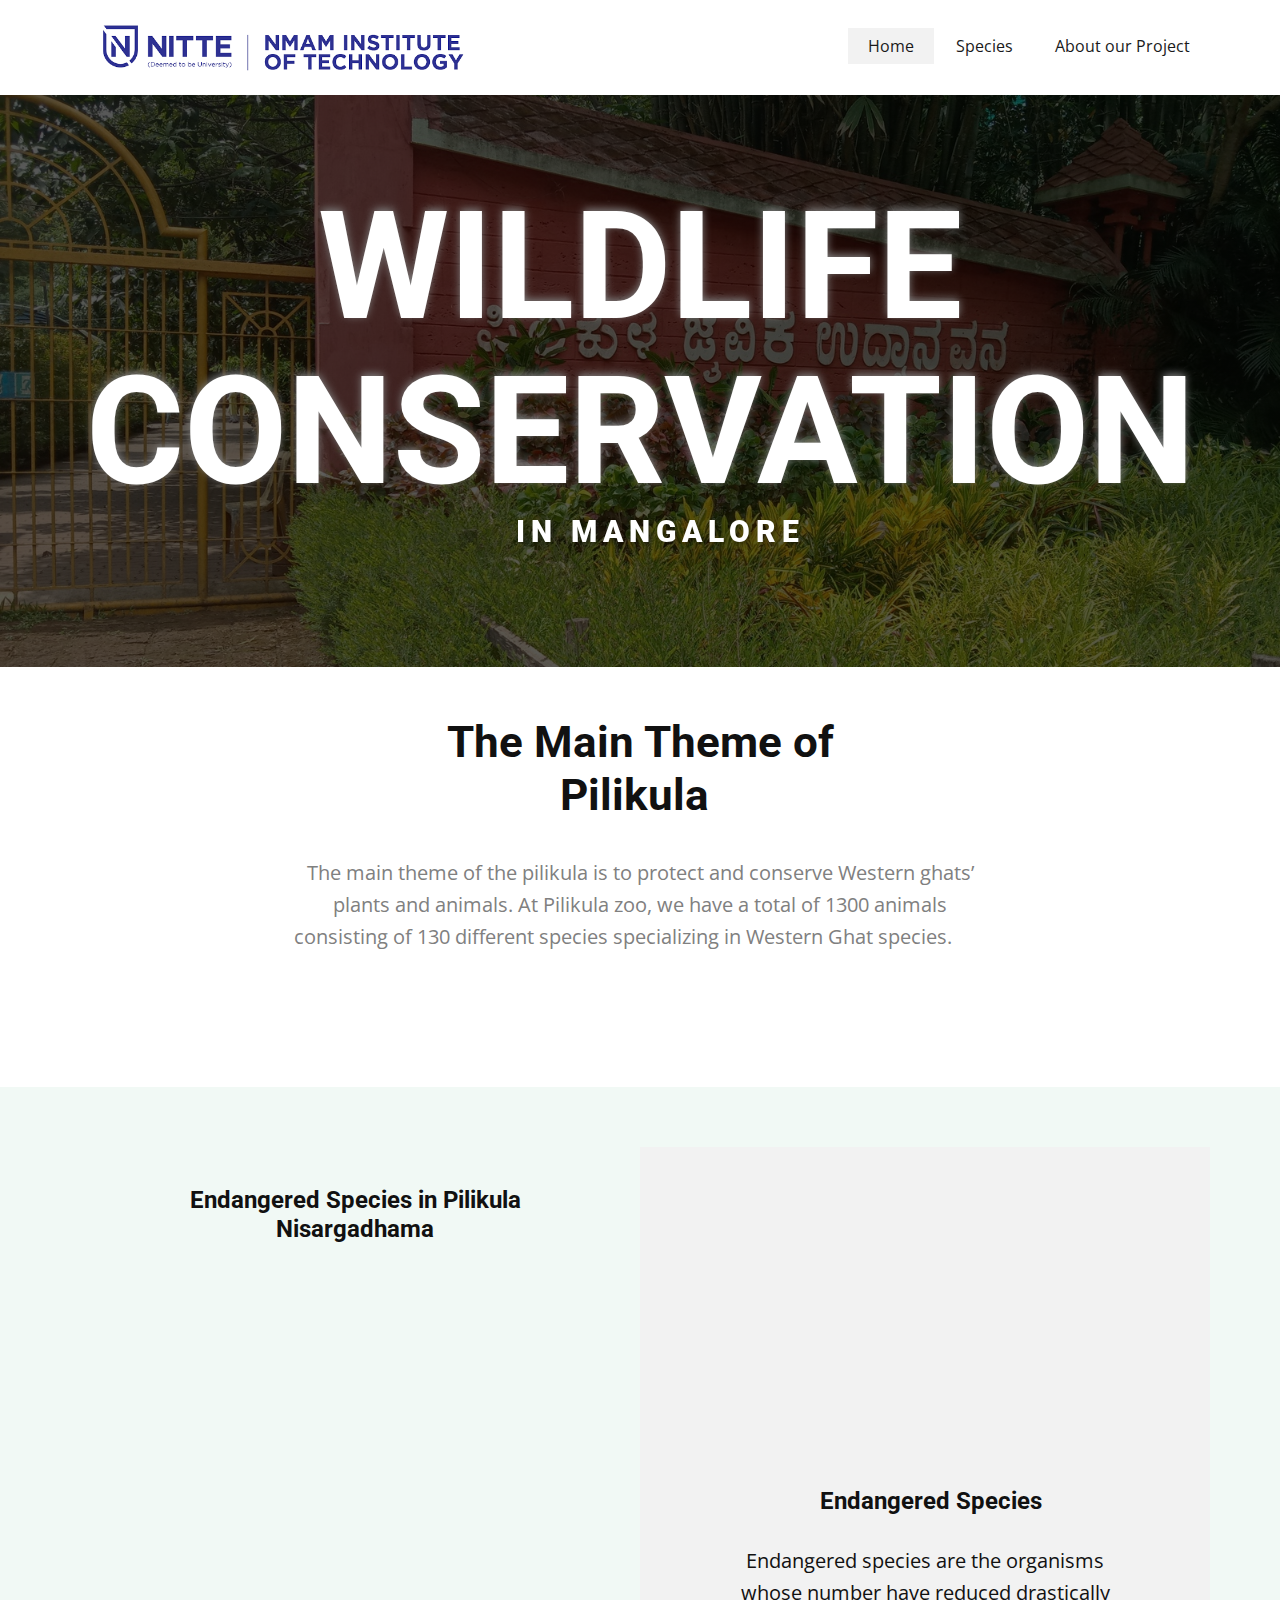
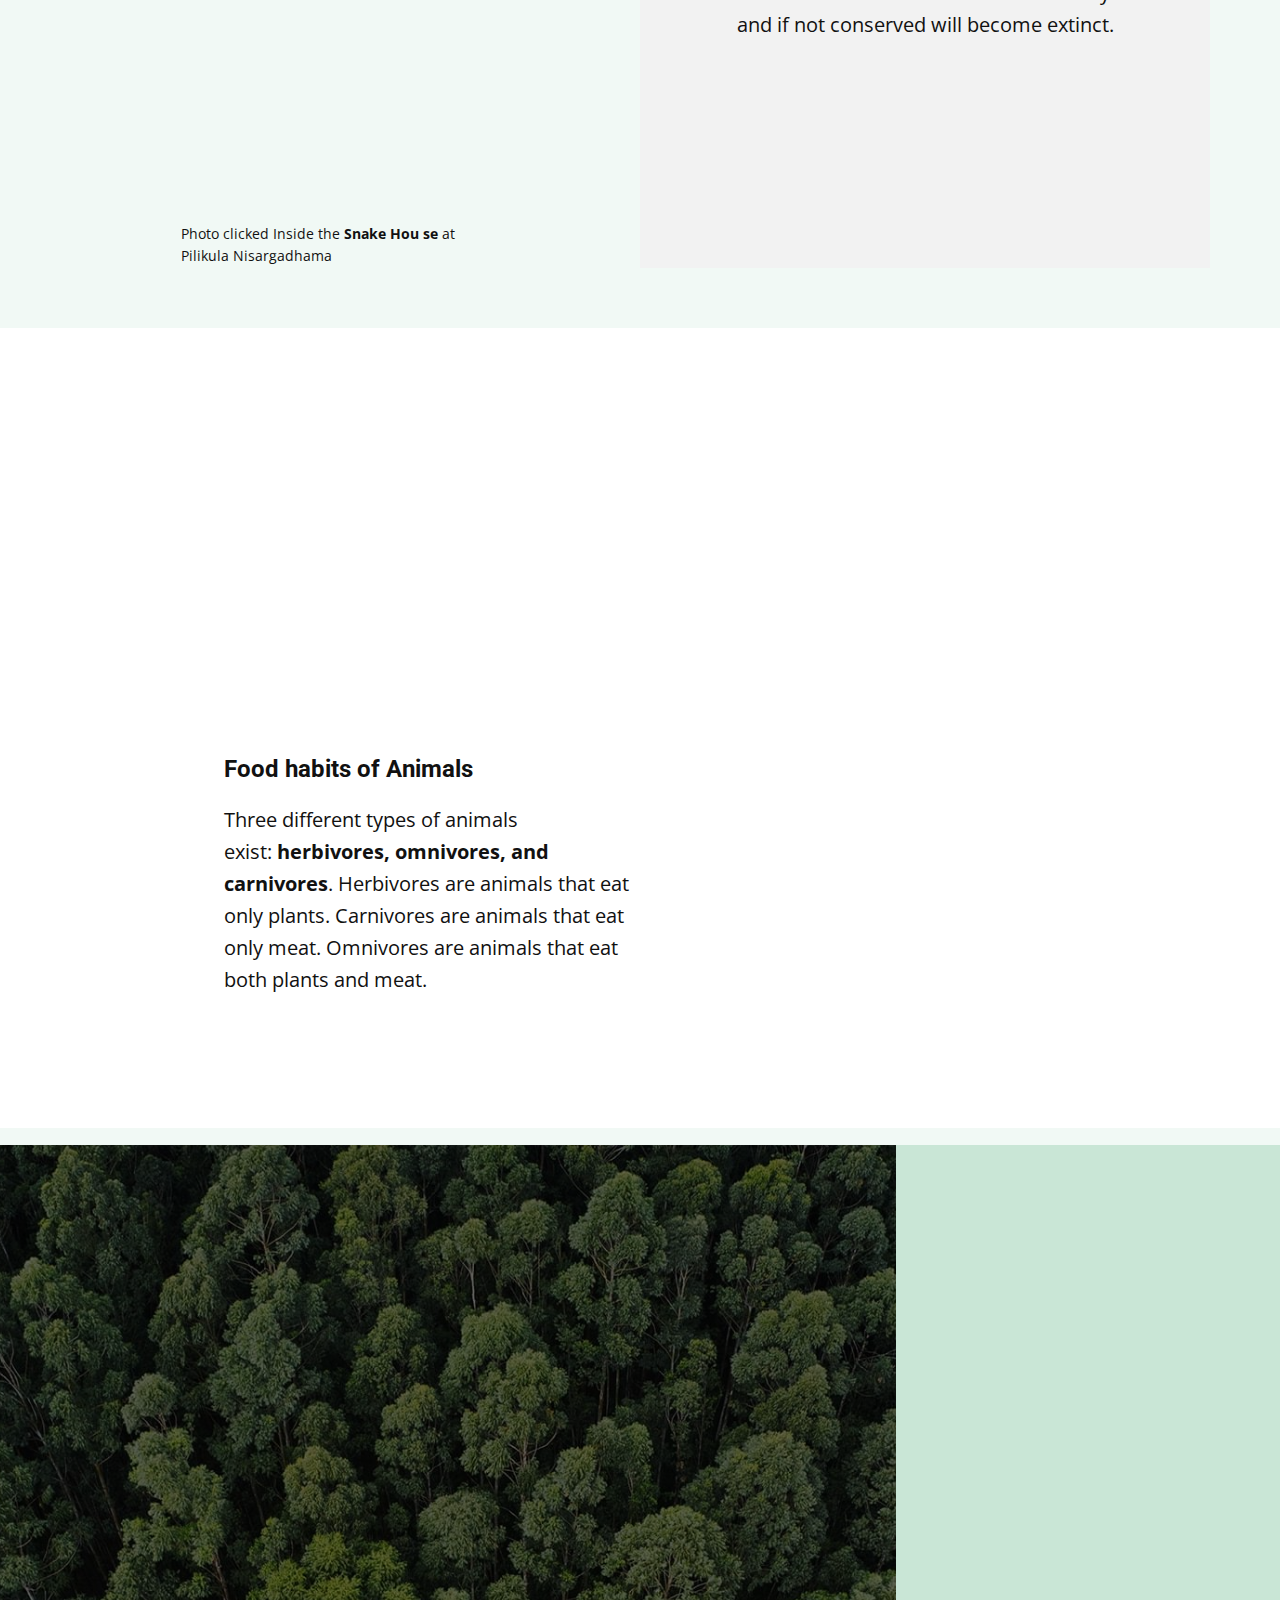
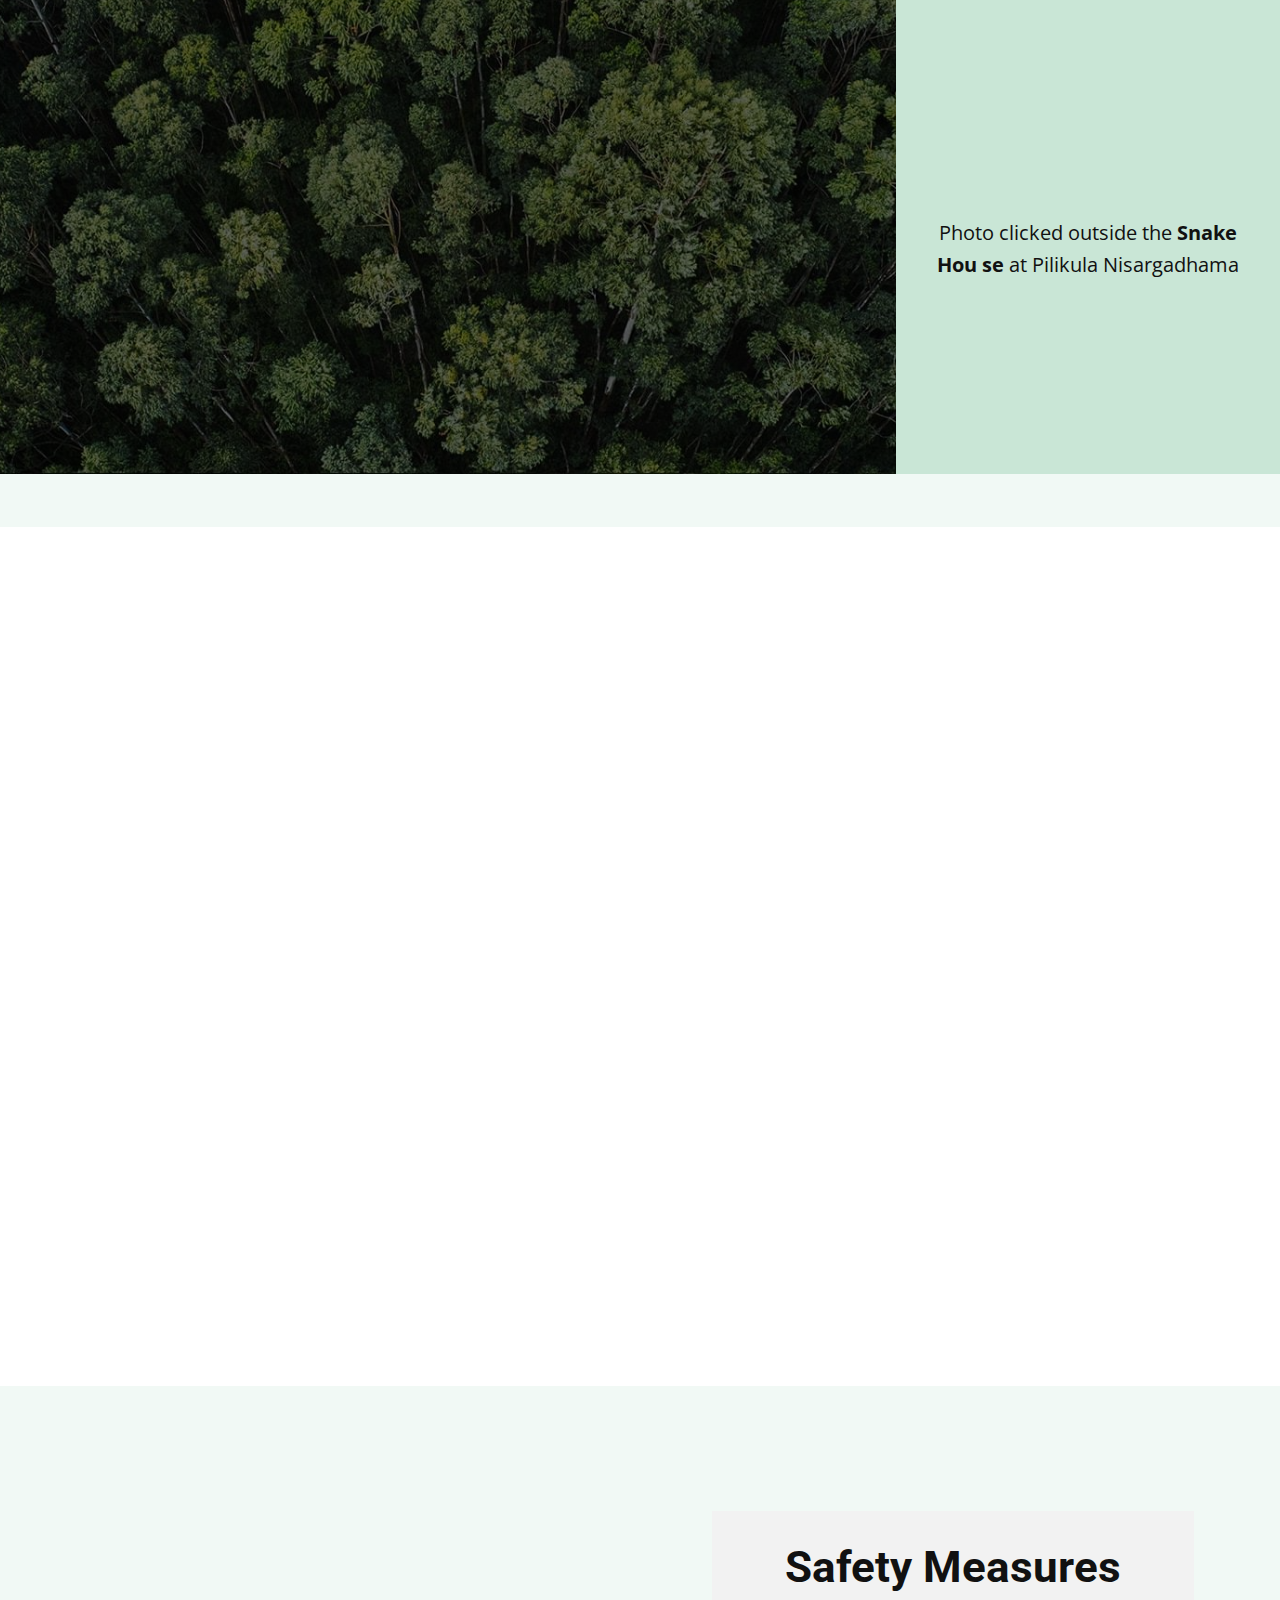
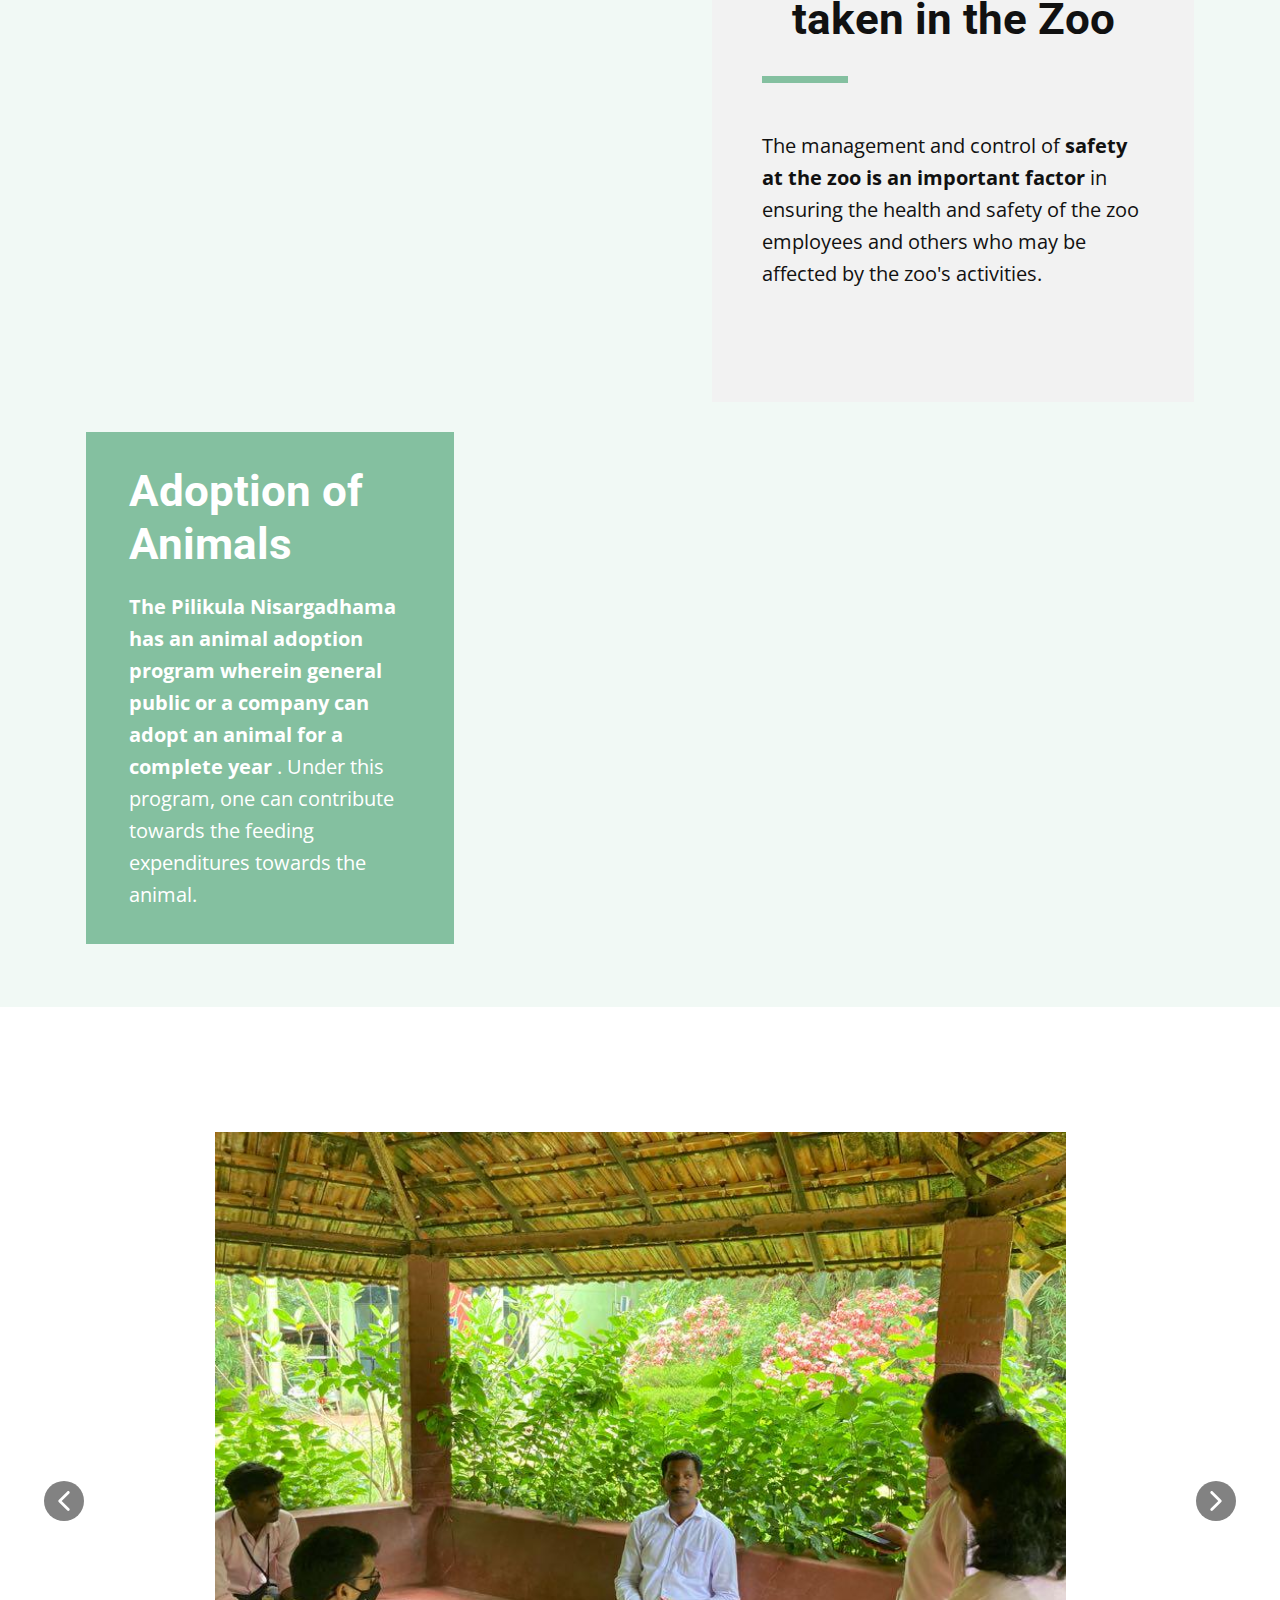
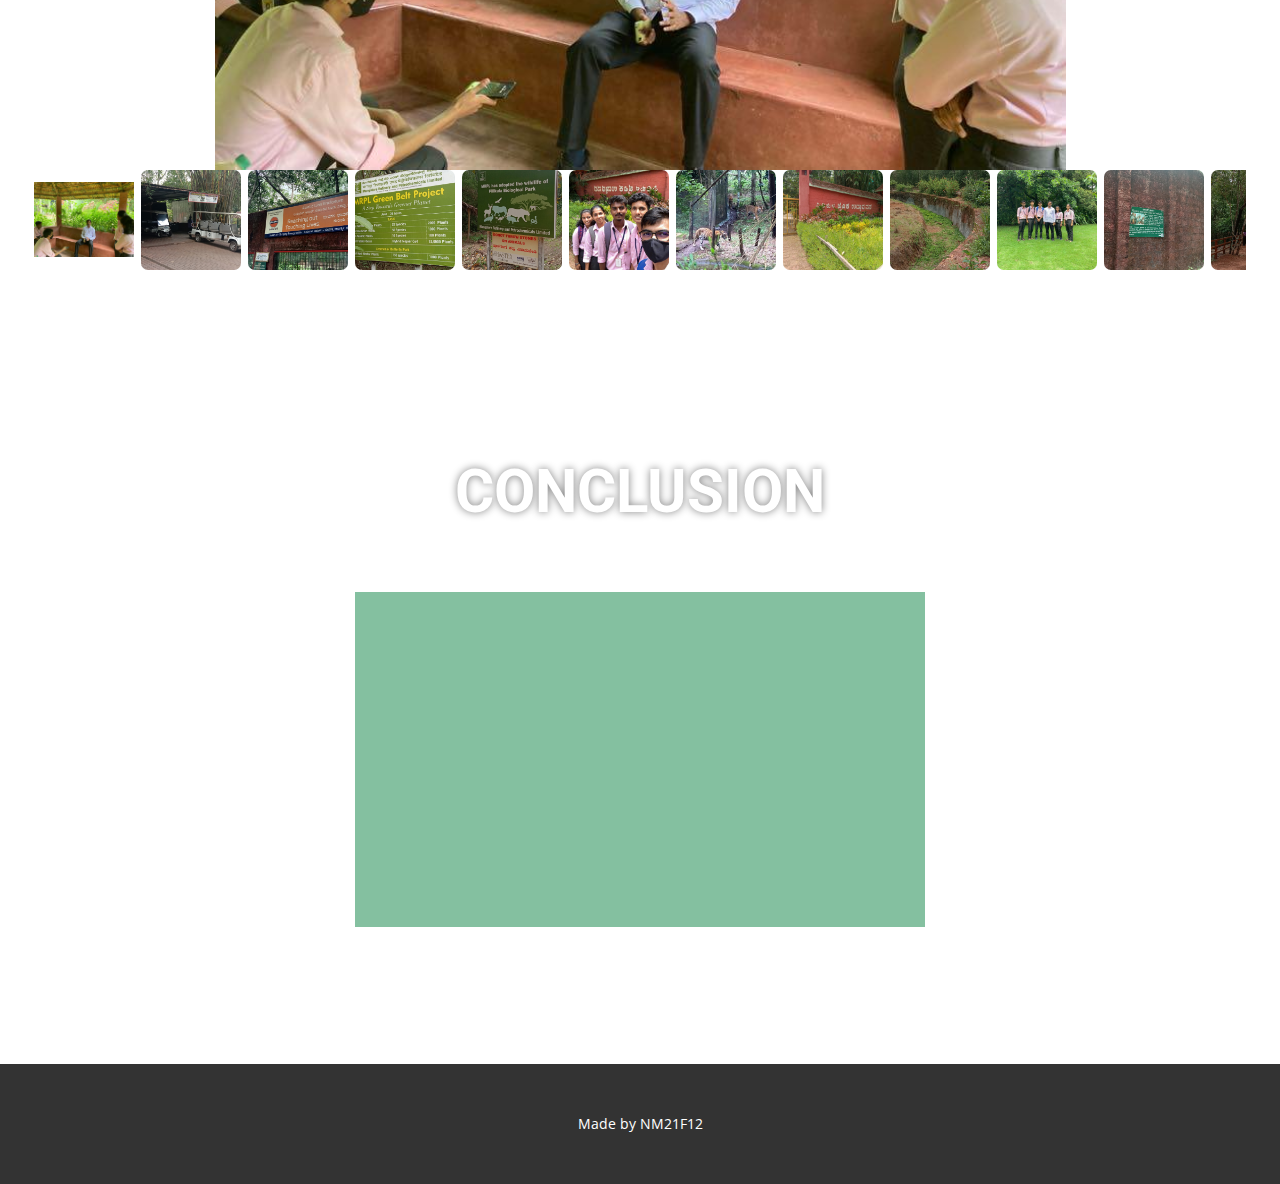
==== commit 7180c3be: "update22" ====
--- a/index.html
+++ b/index.html
@@ -34,13 +34,13 @@
     <meta property="og:description" content="">
     <meta property="og:type" content="website">
   </head>
-  <body data-home-page="Home.html" data-home-page-title="Home" class="u-body u-xl-mode" data-lang="en"><header class="u-clearfix u-header u-header" id="sec-3764"><div class="u-clearfix u-sheet u-sheet-1">
+  <body data-home-page="Home.html" data-home-page-title="Home" class="u-body u-xl-mode" data-lang="en"><header class="u-clearfix u-header u-header" id="sec-3764"><div class="u-clearfix u-sheet u-valign-middle-xs u-sheet-1">
         <a href="https://nmamit.nitte.edu.in/" class="u-hidden-md u-hidden-sm u-hidden-xs u-image u-logo u-image-1" data-image-width="600" data-image-height="83" title="nitte" target="_blank">
           <img src="images/nmamitlogo.png" class="u-logo-image u-logo-image-1">
         </a>
-        <nav class="u-menu u-menu-dropdown u-offcanvas u-menu-1" data-position="">
+        <nav class="u-menu u-menu-one-level u-offcanvas u-menu-1" data-position="">
           <div class="menu-collapse" style="font-size: 1rem; letter-spacing: 0px;">
-            <a class="u-button-style u-custom-left-right-menu-spacing u-custom-padding-bottom u-custom-top-bottom-menu-spacing u-nav-link u-text-active-palette-1-base u-text-hover-palette-2-base" href="#">
+            <a class="u-button-style u-custom-left-right-menu-spacing u-custom-padding-bottom u-custom-top-bottom-menu-spacing u-nav-link u-text-active-palette-1-base u-text-hover-palette-2-base" href="#" style="padding: 4px 0px; font-size: calc(1em + 8px);">
               <svg class="u-svg-link" viewBox="0 0 24 24"><use xmlns:xlink="http://www.w3.org/1999/xlink" xlink:href="#menu-hamburger"></use></svg>
               <svg class="u-svg-content" version="1.1" id="menu-hamburger" viewBox="0 0 16 16" x="0px" y="0px" xmlns:xlink="http://www.w3.org/1999/xlink" xmlns="http://www.w3.org/2000/svg"><g><rect y="1" width="16" height="2"></rect><rect y="7" width="16" height="2"></rect><rect y="13" width="16" height="2"></rect>
 </g></svg>
@@ -49,7 +49,7 @@
           <div class="u-custom-menu u-nav-container">
             <ul class="u-nav u-spacing-2 u-unstyled u-nav-1"><li class="u-nav-item"><a class="u-active-grey-5 u-button-style u-hover-grey-10 u-nav-link u-text-active-grey-90 u-text-grey-90 u-text-hover-grey-90" href="Home.html" style="padding: 10px 20px;">Home</a>
 </li><li class="u-nav-item"><a class="u-active-grey-5 u-button-style u-hover-grey-10 u-nav-link u-text-active-grey-90 u-text-grey-90 u-text-hover-grey-90" href="Species.html" style="padding: 10px 20px;">Species</a>
-</li><li class="u-nav-item"><a class="u-active-grey-5 u-button-style u-hover-grey-10 u-nav-link u-text-active-grey-90 u-text-grey-90 u-text-hover-grey-90" href="About.html" target="_blank" style="padding: 10px 20px;">About our Project</a>
+</li><li class="u-nav-item"><a class="u-active-grey-5 u-button-style u-hover-grey-10 u-nav-link u-text-active-grey-90 u-text-grey-90 u-text-hover-grey-90" href="About.html" style="padding: 10px 20px 10px 20px;">About our Project</a>
 </li></ul>
           </div>
           <div class="u-custom-menu u-nav-container-collapse">
@@ -58,7 +58,7 @@
                 <div class="u-menu-close"></div>
                 <ul class="u-align-center u-nav u-popupmenu-items u-unstyled u-nav-2"><li class="u-nav-item"><a class="u-button-style u-nav-link" href="Home.html">Home</a>
 </li><li class="u-nav-item"><a class="u-button-style u-nav-link" href="Species.html">Species</a>
-</li><li class="u-nav-item"><a class="u-button-style u-nav-link" href="About.html" target="_blank">About our Project</a>
+</li><li class="u-nav-item"><a class="u-button-style u-nav-link" href="About.html">About our Project</a>
 </li></ul>
               </div>
             </div>
@@ -74,7 +74,7 @@
         </h1>
         <h5 class="u-hidden-lg u-hidden-md u-hidden-xl u-text u-text-default-xs u-text-4" data-animation-name="customAnimationIn" data-animation-duration="1000">IN MANGA<span style="font-weight: 700;"></span>LORE
         </h5>
-        <img class="u-hidden-xl u-image u-image-default u-image-1" src="images/nmamitlogo.png" alt="" data-image-width="600" data-image-height="83">
+        <img class="u-hidden-lg u-hidden-md u-hidden-xl u-image u-image-default u-image-1" src="images/nmamitlogo.png" alt="" data-image-width="600" data-image-height="83">
       </div>
       
     </section>
@@ -84,7 +84,7 @@
         <p class="u-text u-text-grey-50 u-text-2"> The main theme of the pilikula is to protect and conserve
 Western ghats’ plants and animals. At Pilikula zoo, we have a total of 1300
 animals consisting of 130 different species specializing in Western Ghat species.&nbsp; &nbsp; &nbsp; &nbsp;</p>
-        <a href="#" class="u-active-palette-4-light-3 u-border-palette-4-base u-btn u-btn-round u-button-style u-hover-feature u-hover-palette-4-light-2 u-palette-4-light-1 u-radius-50 u-text-hover-white u-btn-1" data-animation-name="flipIn" data-animation-duration="1000" data-animation-direction="X">More ABOUT PILIKULA NISARGADH<span class="u-text-white"></span>AMA&nbsp;&nbsp;<span class="u-icon u-text-palette-4-dark-1 u-icon-1"><svg class="u-svg-content" viewBox="0 0 412.72 412.72" x="0px" y="0px" style="width: 1em; height: 1em;"><path d="M404.72,82.944c-0.027,0-0.054,0-0.08,0h0h-27.12v-9.28c0.146-3.673-2.23-6.974-5.76-8    c-18.828-4.934-38.216-7.408-57.68-7.36c-32,0-75.6,7.2-107.84,40c-32-33.12-75.92-40-107.84-40    c-19.464-0.048-38.852,2.426-57.68,7.36c-3.53,1.026-5.906,4.327-5.76,8v9.2H8c-4.418,0-8,3.582-8,8v255.52c0,4.418,3.582,8,8,8    c1.374-0.004,2.724-0.362,3.92-1.04c0.8-0.4,80.8-44.16,192.48-16h1.2h0.72c0.638,0.077,1.282,0.077,1.92,0    c112-28.4,192,15.28,192.48,16c2.475,1.429,5.525,1.429,8,0c2.46-1.42,3.983-4.039,4-6.88V90.944    C412.72,86.526,409.139,82.944,404.72,82.944z M16,333.664V98.944h19.12v200.64c-0.05,4.418,3.491,8.04,7.909,8.09    c0.432,0.005,0.864-0.025,1.291-0.09c16.55-2.527,33.259-3.864,50-4c23.19-0.402,46.283,3.086,68.32,10.32    C112.875,307.886,62.397,314.688,16,333.664z M94.32,287.664c-14.551,0.033-29.085,0.968-43.52,2.8V79.984    c15.576-3.47,31.482-5.241,47.44-5.28c29.92,0,71.2,6.88,99.84,39.2l0.24,199.28C181.68,302.304,149.2,287.664,94.32,287.664z     M214.32,113.904c28.64-32,69.92-39.2,99.84-39.2c15.957,0.047,31.863,1.817,47.44,5.28v210.48    c-14.354-1.849-28.808-2.811-43.28-2.88c-54.56,0-87.12,14.64-104,25.52V113.904z M396.64,333.664    c-46.496-19.028-97.09-25.831-146.96-19.76c22.141-7.26,45.344-10.749,68.64-10.32c16.846,0.094,33.663,1.404,50.32,3.92    c4.368,0.663,8.447-2.341,9.11-6.709c0.065-0.427,0.095-0.859,0.09-1.291V98.944h19.12L396.64,333.664z"></path></svg><img></span>
+        <a href="Species.html" class="u-active-palette-4-light-3 u-border-palette-4-base u-btn u-btn-round u-button-style u-hover-feature u-hover-palette-4-light-2 u-palette-4-light-1 u-radius-50 u-text-hover-white u-btn-1" data-animation-name="flipIn" data-animation-duration="1000" data-animation-direction="X">More ABOUT PILIKULA NISARGADH<span class="u-text-white"></span>AMA&nbsp;&nbsp;<span class="u-icon u-text-palette-4-dark-1 u-icon-1"><svg class="u-svg-content" viewBox="0 0 412.72 412.72" x="0px" y="0px" style="width: 1em; height: 1em;"><path d="M404.72,82.944c-0.027,0-0.054,0-0.08,0h0h-27.12v-9.28c0.146-3.673-2.23-6.974-5.76-8    c-18.828-4.934-38.216-7.408-57.68-7.36c-32,0-75.6,7.2-107.84,40c-32-33.12-75.92-40-107.84-40    c-19.464-0.048-38.852,2.426-57.68,7.36c-3.53,1.026-5.906,4.327-5.76,8v9.2H8c-4.418,0-8,3.582-8,8v255.52c0,4.418,3.582,8,8,8    c1.374-0.004,2.724-0.362,3.92-1.04c0.8-0.4,80.8-44.16,192.48-16h1.2h0.72c0.638,0.077,1.282,0.077,1.92,0    c112-28.4,192,15.28,192.48,16c2.475,1.429,5.525,1.429,8,0c2.46-1.42,3.983-4.039,4-6.88V90.944    C412.72,86.526,409.139,82.944,404.72,82.944z M16,333.664V98.944h19.12v200.64c-0.05,4.418,3.491,8.04,7.909,8.09    c0.432,0.005,0.864-0.025,1.291-0.09c16.55-2.527,33.259-3.864,50-4c23.19-0.402,46.283,3.086,68.32,10.32    C112.875,307.886,62.397,314.688,16,333.664z M94.32,287.664c-14.551,0.033-29.085,0.968-43.52,2.8V79.984    c15.576-3.47,31.482-5.241,47.44-5.28c29.92,0,71.2,6.88,99.84,39.2l0.24,199.28C181.68,302.304,149.2,287.664,94.32,287.664z     M214.32,113.904c28.64-32,69.92-39.2,99.84-39.2c15.957,0.047,31.863,1.817,47.44,5.28v210.48    c-14.354-1.849-28.808-2.811-43.28-2.88c-54.56,0-87.12,14.64-104,25.52V113.904z M396.64,333.664    c-46.496-19.028-97.09-25.831-146.96-19.76c22.141-7.26,45.344-10.749,68.64-10.32c16.846,0.094,33.663,1.404,50.32,3.92    c4.368,0.663,8.447-2.341,9.11-6.709c0.065-0.427,0.095-0.859,0.09-1.291V98.944h19.12L396.64,333.664z"></path></svg><img></span>
         </a>
       </div>
       
@@ -169,11 +169,7 @@
                       <br><b>The main theme of this zoo is to protect and conserve&nbsp; western ghat's plants and animals.</b>
                       <br>
                     </p>
-                    <a href="#" class="u-active-palette-4-dark-3 u-btn u-button-style u-hover-feature u-hover-palette-4-light-2 u-palette-4-dark-1 u-btn-1" target="_blank" data-animation-name="customAnimationIn" data-animation-duration="1000"> &nbsp;LIST OF A<span style="font-weight: 400;">
-                        <span style="font-weight: 700;">
-                          <span style="font-weight: 400;"></span>
-                        </span>
-                      </span>LL THE SPECIES&nbsp;<span class="u-file-icon u-icon u-text-white u-icon-1"><img src="images/738502.png" alt=""></span>
+                    <a href="Aboutpilikula.html" class="u-active-palette-4-dark-3 u-btn u-button-style u-hover-feature u-hover-palette-4-light-2 u-palette-4-dark-1 u-btn-1" target="_blank" data-animation-name="customAnimationIn" data-animation-duration="1000"> &nbsp;LIST OF ALL THE SPECIES&nbsp;<span class="u-file-icon u-icon u-text-white u-icon-1"><img src="images/738502.png" alt=""></span>
                     </a>
                   </div>
                 </div>
@@ -260,7 +256,7 @@
                       <div class="u-border-7 u-border-palette-4-base u-line u-line-horizontal u-line-1"></div>
                       <p class="u-text u-text-2"> The management and control of <span style="font-weight: 700;">safety at the zoo is an important factor</span> in ensuring the health and safety of the zoo employees and others who may be affected by the zoo's activities.&nbsp;<br>
                       </p>
-                      <a href="#" class="u-border-2 u-border-palette-3-dark-1 u-btn u-button-style u-hover-palette-3-light-1 u-palette-3-light-2 u-text-palette-3-dark-2 u-btn-1" data-animation-name="flipIn" data-animation-duration="1000" data-animation-direction="X">READ MORE</a>
+                      <a href="safety.html" class="u-border-2 u-border-palette-3-dark-1 u-btn u-button-style u-hover-palette-3-light-1 u-palette-3-light-2 u-text-palette-3-dark-2 u-btn-1" data-animation-name="flipIn" data-animation-duration="1000" data-animation-direction="X">READ MORE</a>
                     </div>
                   </div>
                 </div>
@@ -1343,16 +1339,6 @@
     <footer class="u-align-center u-clearfix u-footer u-grey-80 u-footer" id="sec-be3e"><div class="u-clearfix u-sheet u-valign-middle-xs u-sheet-1">
         <p class="u-small-text u-text u-text-variant u-text-1">Made by NM21F12</p>
       </div></footer>
-    <section class="u-backlink u-clearfix u-grey-80">
-      <a class="u-link" href="https://nicepage.com/templates" target="_blank">
-        <span>Template</span>
-      </a>
-      <p class="u-text">
-        <span>created with</span>
-      </p>
-      <a class="u-link" href="https://nicepage.app" target="_blank">
-        <span>Website Builder</span>
-      </a>. 
-    </section><span style="height: 31px; width: 31px; margin-left: 0px; margin-right: auto; margin-top: 0px; right: 20px; bottom: 30px;" class="u-back-to-top u-file-icon u-icon u-opacity u-opacity-85 u-text-palette-4-base" data-href="#"><img src="images/992703.png" alt="" data-original-src="images/992703-41.png" data-color="#000000"></span>
+    <span style="height: 31px; width: 31px; margin-left: 0px; margin-right: auto; margin-top: 0px; right: 20px; bottom: 30px;" class="u-back-to-top u-file-icon u-icon u-opacity u-opacity-85 u-text-palette-4-base" data-href="#"><img src="images/992703.png" alt="" data-original-src="images/992703-47.png" data-color="#000000"></span>
   
 </body></html>--- a/Home.css
+++ b/Home.css
@@ -20,7 +20,7 @@
   transform: translateX(0px) translateY(0px) scale(1) rotate(0deg);
   font-weight: 700;
   background-image: none;
-  margin: 90px 0 0 20px;
+  margin: 90px 0 0;
 }
 
 .u-section-1 .u-text-2 {
@@ -65,10 +65,6 @@
     min-height: 617px;
   }
 
-  .u-section-1 .u-text-1 {
-    margin-left: 0;
-  }
-
   .u-section-1 .u-text-2 {
     margin-left: 0;
   }
@@ -134,14 +130,12 @@
 
   .u-section-1 .u-text-4 {
     font-size: 1.5rem;
-    margin-top: 0;
-    margin-bottom: 0;
-    margin-right: auto;
+    margin: 0 auto;
   }
 
   .u-section-1 .u-image-1 {
-    margin-top: -298px;
-    margin-left: 10px;
+    margin-top: -295px;
+    margin-left: 17px;
   }
 }
 
@@ -716,7 +710,8 @@
   min-height: 775px;
   background-image: none;
   animation-timing-function: linear;
-  margin: 34px auto 0 0;
+  height: auto;
+  margin: 34px auto 0;
 }
 
 .u-section-5 .u-container-layout-2 {
@@ -802,6 +797,7 @@
     --animation-custom_in-opacity: 0;
     --animation-custom_in-rotate: 0deg;
     --animation-custom_in-scale: 1;
+    height: auto;
   }
 
   .u-section-5 .u-text-1 {
@@ -862,10 +858,6 @@
   .u-section-5 .u-container-layout-1 {
     padding-left: 10px;
     padding-right: 10px;
-  }
-
-  .u-section-5 .u-group-1 {
-    margin-left: auto;
   }
 
   .u-section-5 .u-container-layout-3 {
@@ -3834,7 +3826,6 @@
 
   .u-section-9 .u-text-2 {
     width: auto;
-    font-size: 1rem;
     margin-top: -294px;
     margin-left: 17px;
     margin-right: 17px;
